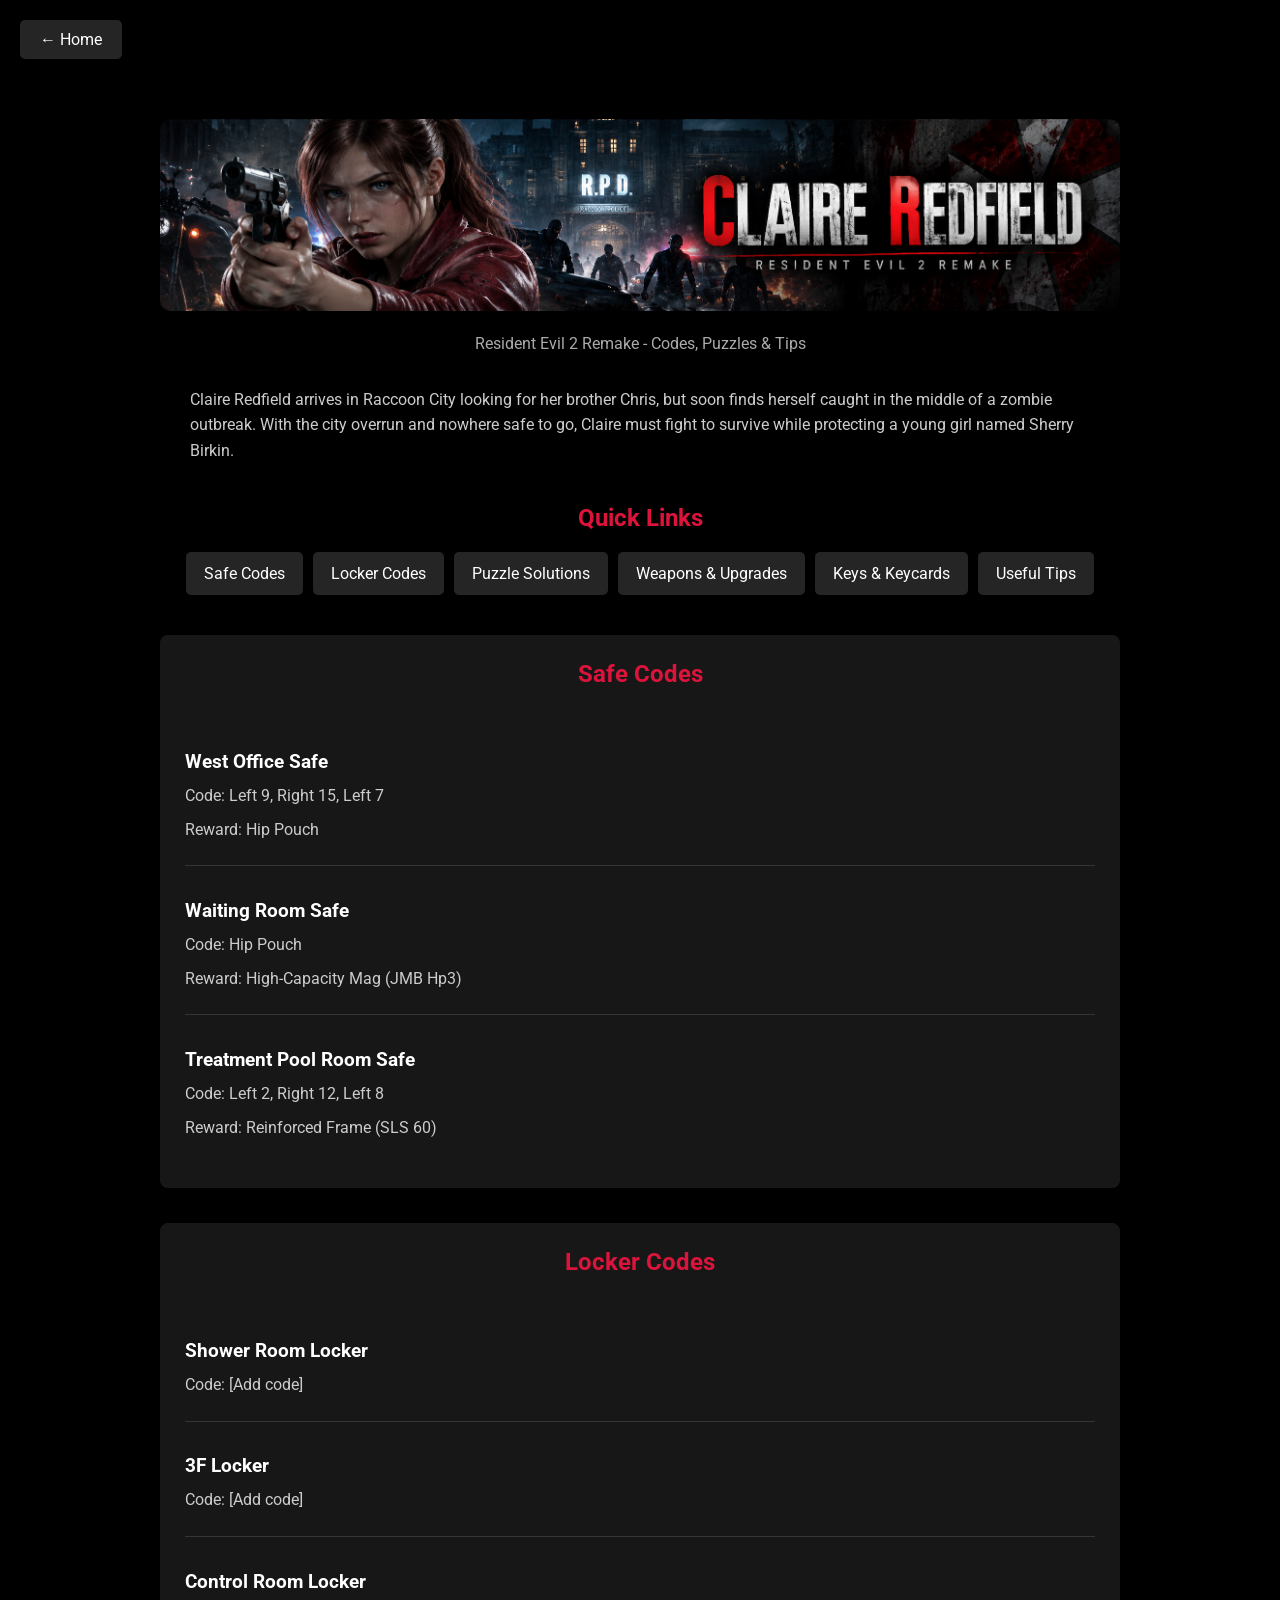
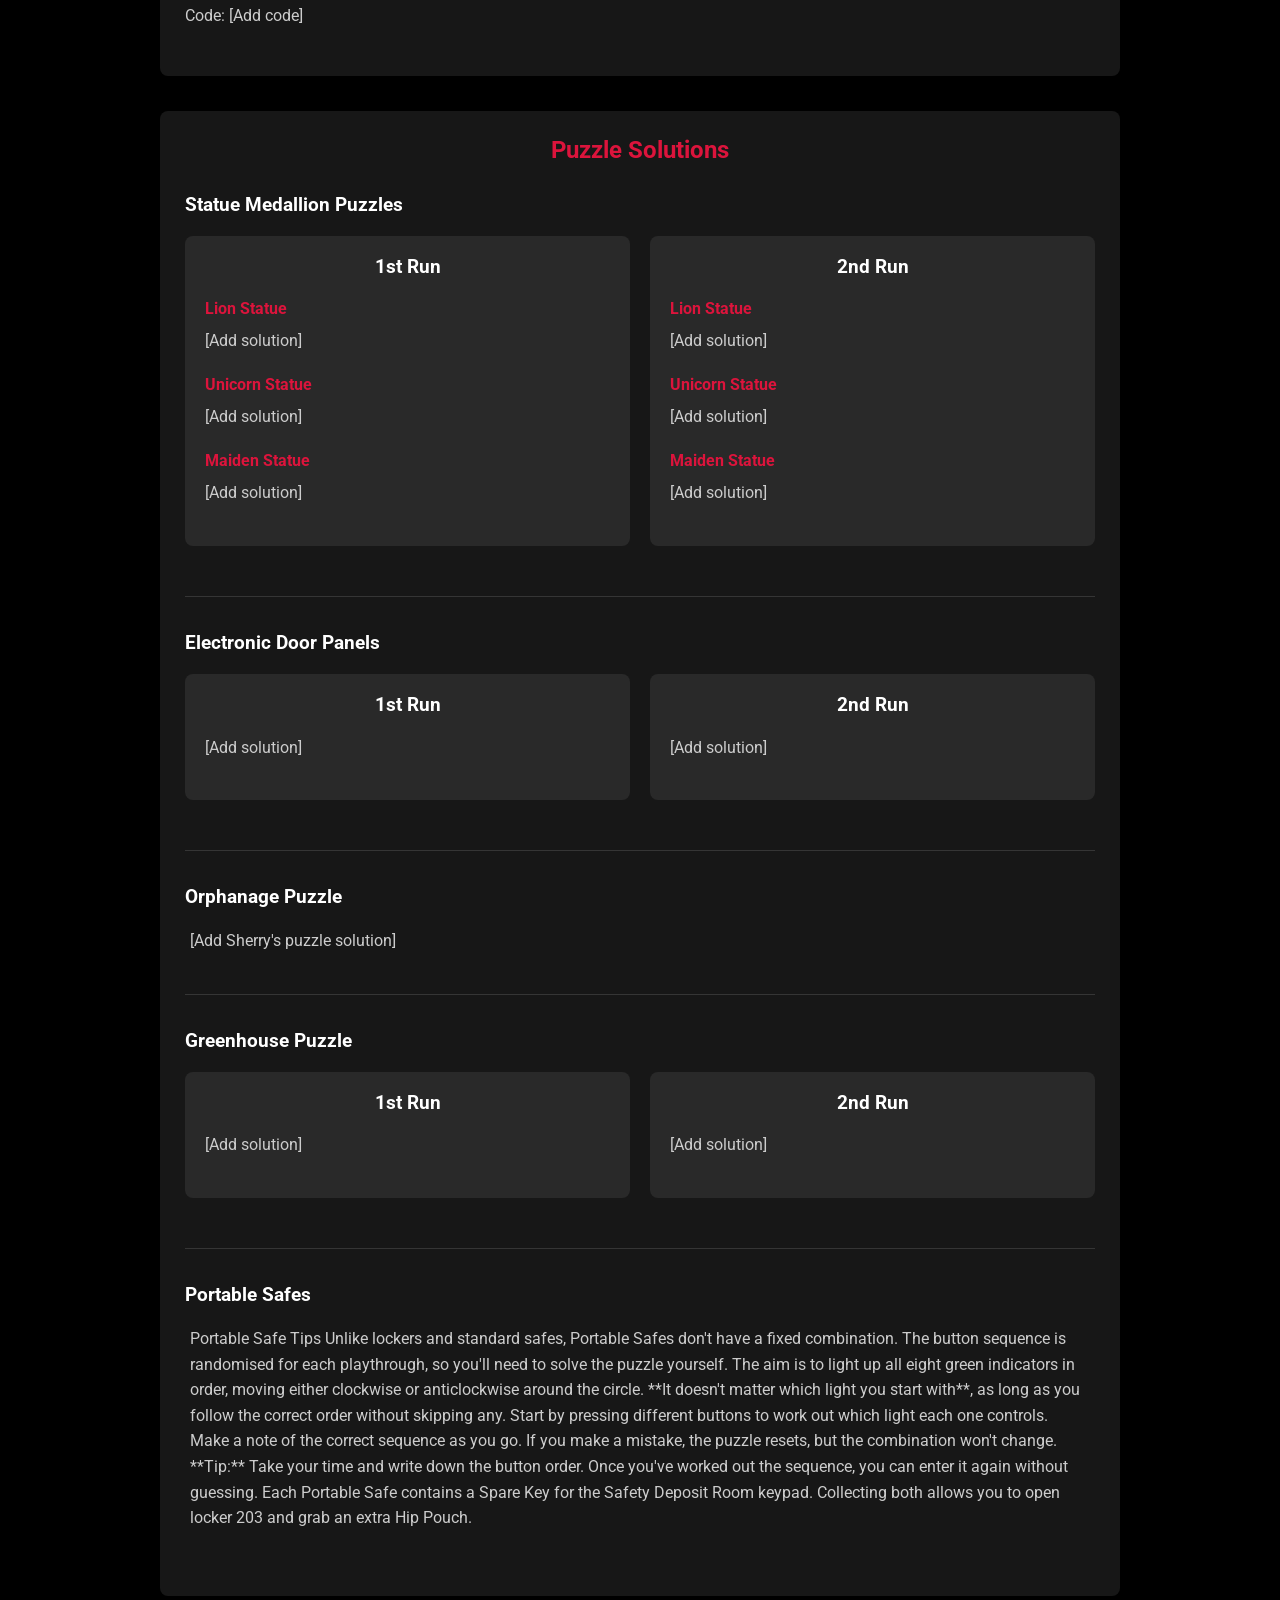
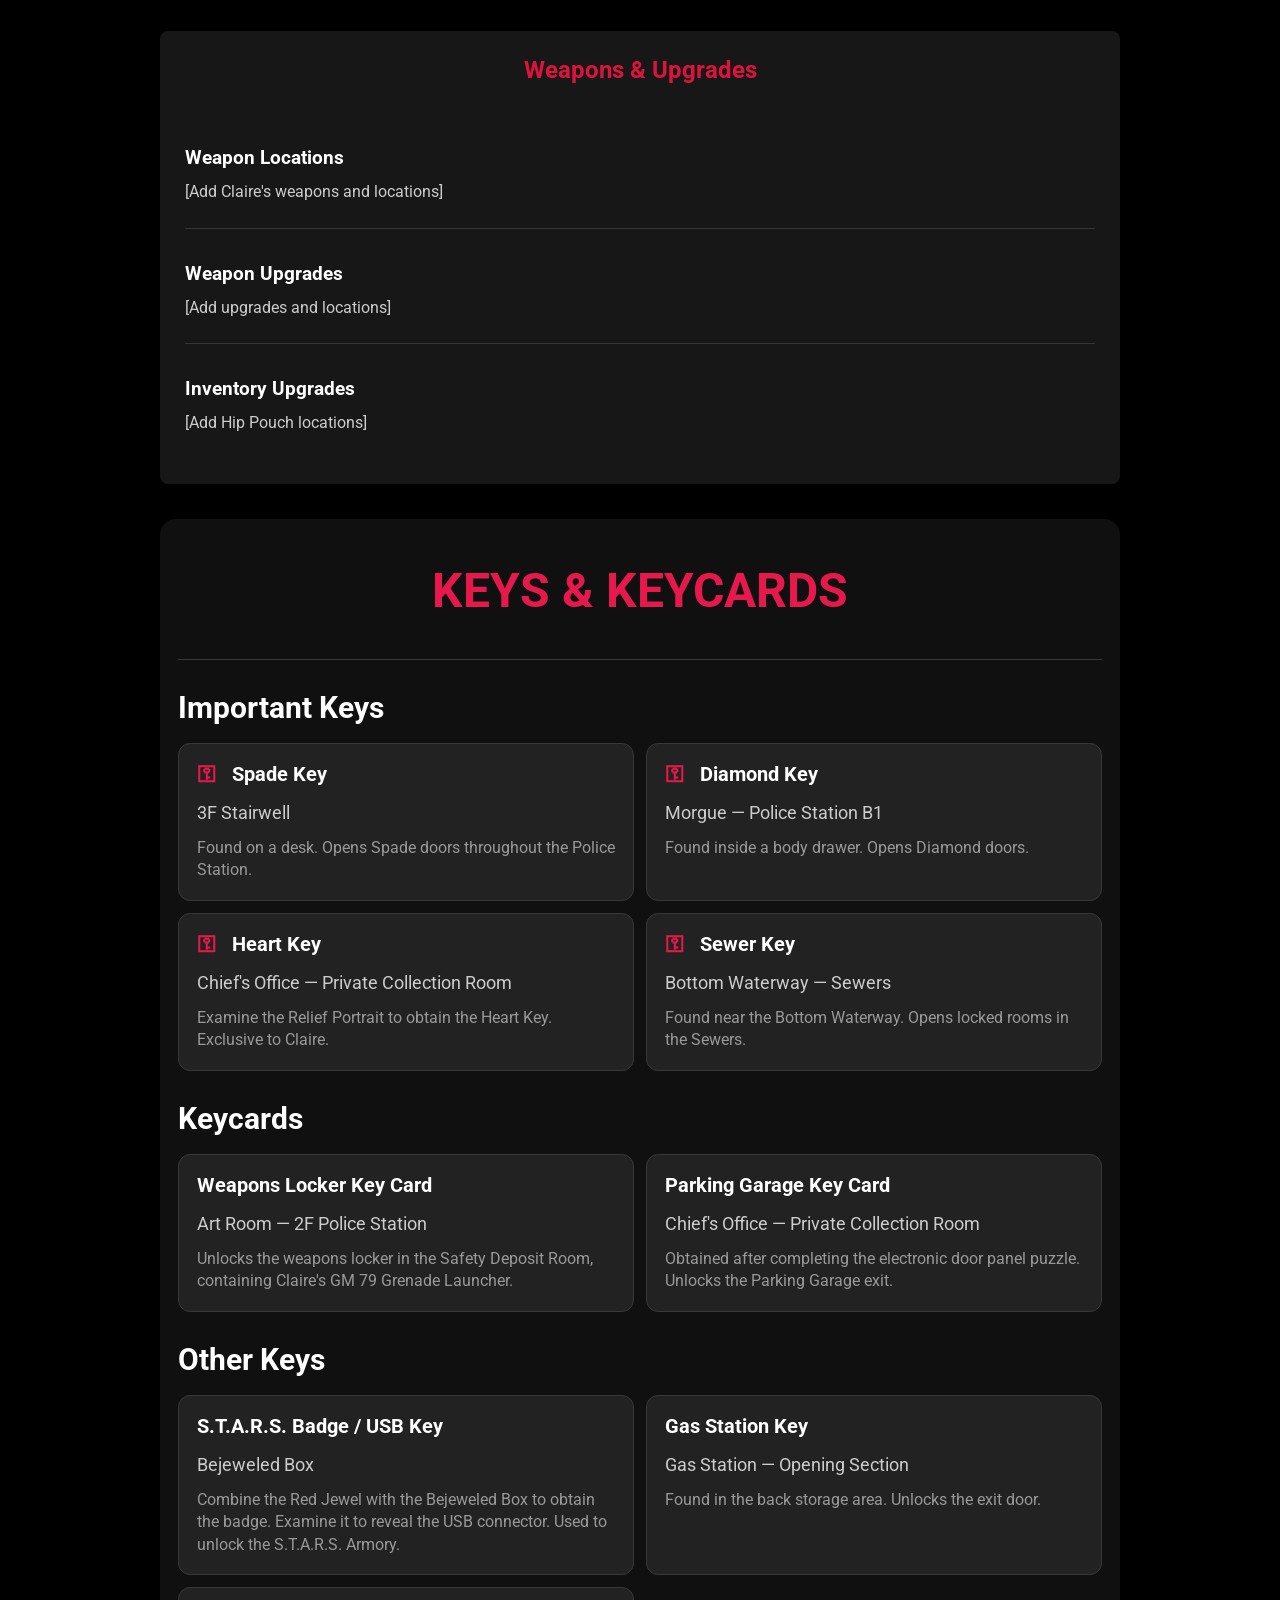
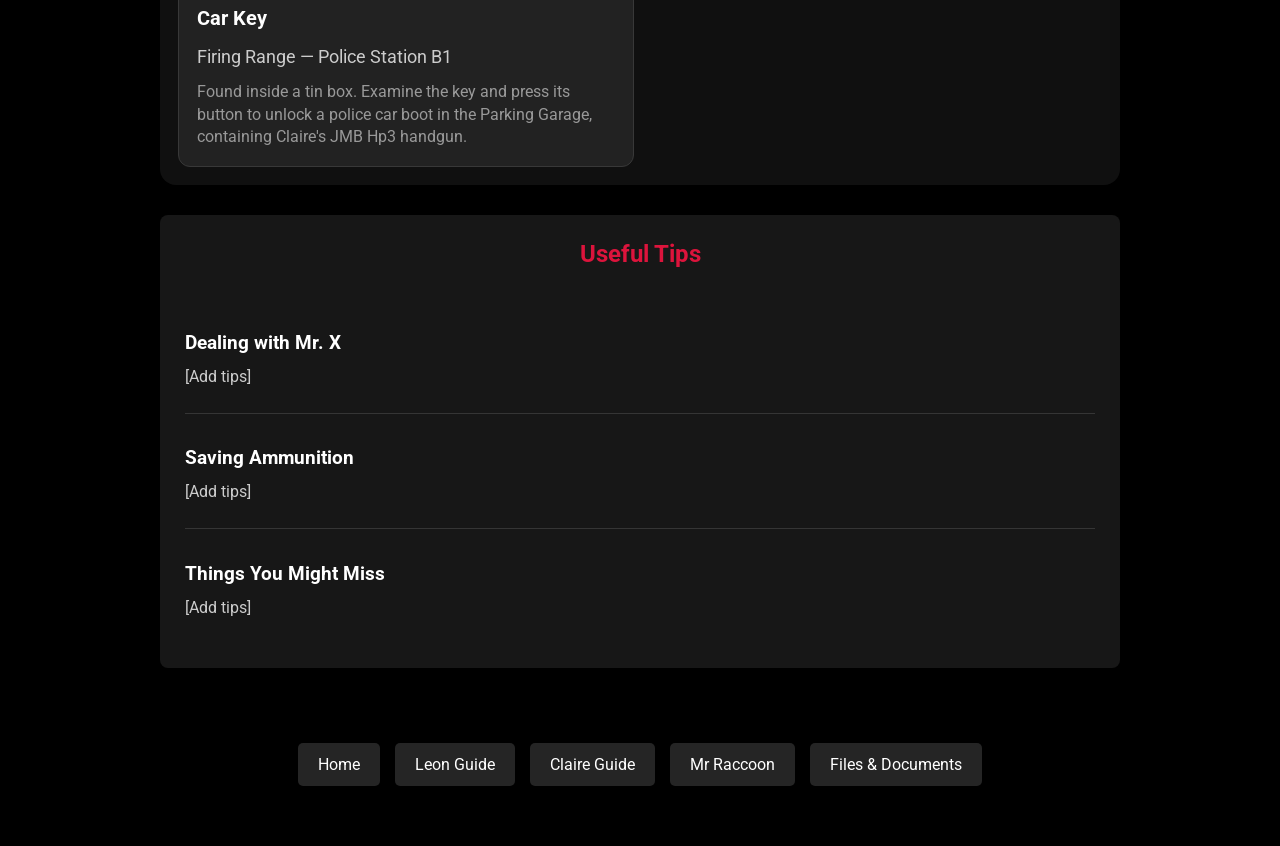
==== claire.html @ 01c9dc85 "Update keycards and add screenshots" ====
<!doctype html>
<html lang="en">
  <head>
    <meta charset="UTF-8" />
    <meta name="viewport" content="width=device-width, initial-scale=1.0" />
    <title>Claire Redfield Guide | Resident Evil 2 Remake</title>
    <link rel="stylesheet" href="style.css" />
  </head>

  <body class="leon-page claire-page">
    <a href="index.html" class="home-button">← Home</a>

    <main class="leon-guide">
      <!-- Page Heading -->
      <header class="leon-header">
        <img
          src="images/claire-banner.png"
          alt="Claire Redfield — Resident Evil 2 Remake"
          class="character-banner"
        />

        <p class="guide-subtitle">
          Resident Evil 2 Remake - Codes, Puzzles & Tips
        </p>
      </header>

      <!-- Introduction -->
      <section class="leon-intro">
        <p>
          Claire Redfield arrives in Raccoon City looking for her brother Chris,
          but soon finds herself caught in the middle of a zombie outbreak. With
          the city overrun and nowhere safe to go, Claire must fight to survive
          while protecting a young girl named Sherry Birkin.
        </p>
      </section>

      <!-- Quick Links -->
      <nav class="leon-nav" aria-label="Guide sections">
        <h2>Quick Links</h2>

        <div class="leon-nav-links">
          <a href="#safes">Safe Codes</a>
          <a href="#lockers">Locker Codes</a>
          <a href="#puzzles">Puzzle Solutions</a>
          <a href="#weapons">Weapons & Upgrades</a>
          <a href="#items">Keys & Keycards</a>
          <a href="#tips">Useful Tips</a>
        </div>
      </nav>

      <!-- Safe Codes -->
      <section id="safes" class="guide-section">
        <h2>Safe Codes</h2>

        <div class="guide-entry">
          <h3>West Office Safe</h3>
          <p>Code: Left 9, Right 15, Left 7</p>
          <p>Reward: Hip Pouch</p>
        </div>

        <div class="guide-entry">
          <h3>Waiting Room Safe</h3>
          <p>Code: Hip Pouch</p>
          <p>Reward: High-Capacity Mag (JMB Hp3)</p>
        </div>

        <div class="guide-entry">
          <h3>Treatment Pool Room Safe</h3>
          <p>Code: Left 2, Right 12, Left 8</p>
          <p>Reward: Reinforced Frame (SLS 60)</p>
        </div>
      </section>

      <!-- Locker Codes -->
      <section id="lockers" class="guide-section">
        <h2>Locker Codes</h2>

        <div class="guide-entry">
          <h3>Shower Room Locker</h3>
          <p>Code: [Add code]</p>
        </div>

        <div class="guide-entry">
          <h3>3F Locker</h3>
          <p>Code: [Add code]</p>
        </div>

        <div class="guide-entry">
          <h3>Control Room Locker</h3>
          <p>Code: [Add code]</p>
        </div>
      </section>

      <!-- Puzzle Solutions -->
      <section id="puzzles" class="guide-section">
        <h2>Puzzle Solutions</h2>

        <!-- Statue Medallions -->
        <div class="puzzle-entry">
          <h3>Statue Medallion Puzzles</h3>

          <div class="run-container">
            <div class="run-box">
              <h3>1st Run</h3>

              <h4>Lion Statue</h4>
              <p>[Add solution]</p>

              <h4>Unicorn Statue</h4>
              <p>[Add solution]</p>

              <h4>Maiden Statue</h4>
              <p>[Add solution]</p>
            </div>

            <div class="run-box">
              <h3>2nd Run</h3>

              <h4>Lion Statue</h4>
              <p>[Add solution]</p>

              <h4>Unicorn Statue</h4>
              <p>[Add solution]</p>

              <h4>Maiden Statue</h4>
              <p>[Add solution]</p>
            </div>
          </div>
        </div>

        <!-- Electronic Door Panels -->
        <div class="puzzle-entry">
          <h3>Electronic Door Panels</h3>

          <div class="run-container">
            <div class="run-box">
              <h3>1st Run</h3>
              <p>[Add solution]</p>
            </div>

            <div class="run-box">
              <h3>2nd Run</h3>
              <p>[Add solution]</p>
            </div>
          </div>
        </div>

        <!-- Orphanage Puzzle -->
        <div class="puzzle-entry">
          <h3>Orphanage Puzzle</h3>
          <p>[Add Sherry's puzzle solution]</p>
        </div>

        <!-- Greenhouse Puzzle -->
        <div class="puzzle-entry">
          <h3>Greenhouse Puzzle</h3>

          <div class="run-container">
            <div class="run-box">
              <h3>1st Run</h3>
              <p>[Add solution]</p>
            </div>

            <div class="run-box">
              <h3>2nd Run</h3>
              <p>[Add solution]</p>
            </div>
          </div>
        </div>

        <!-- Portable Safes -->
        <div class="puzzle-entry">
          <h3>Portable Safes</h3>
          <p>
            Portable Safe Tips Unlike lockers and standard safes, Portable Safes
            don't have a fixed combination. The button sequence is randomised
            for each playthrough, so you'll need to solve the puzzle yourself.
            The aim is to light up all eight green indicators in order, moving
            either clockwise or anticlockwise around the circle. **It doesn't
            matter which light you start with**, as long as you follow the
            correct order without skipping any. Start by pressing different
            buttons to work out which light each one controls. Make a note of
            the correct sequence as you go. If you make a mistake, the puzzle
            resets, but the combination won't change. **Tip:** Take your time
            and write down the button order. Once you've worked out the
            sequence, you can enter it again without guessing. Each Portable
            Safe contains a Spare Key for the Safety Deposit Room keypad.
            Collecting both allows you to open locker 203 and grab an extra Hip
            Pouch.
          </p>
        </div>
      </section>

      <!-- Weapons and Upgrades -->
      <section id="weapons" class="guide-section">
        <h2>Weapons & Upgrades</h2>

        <div class="guide-entry">
          <h3>Weapon Locations</h3>
          <p>[Add Claire's weapons and locations]</p>
        </div>

        <div class="guide-entry">
          <h3>Weapon Upgrades</h3>
          <p>[Add upgrades and locations]</p>
        </div>

        <div class="guide-entry">
          <h3>Inventory Upgrades</h3>
          <p>[Add Hip Pouch locations]</p>
        </div>
      </section>

      <!-- Keys and Keycards -->
      <section id="items" class="keys-guide">
        <!-- Keys Heading -->
        <header class="keys-header">
          <h2>Keys & Keycards</h2>
        </header>

        <!-- Important Keys -->
        <section class="keys-section">
          <h2>Important Keys</h2>

          <div class="keys-container">
            <div class="key-card">
              <h3><span class="key-icon">⚿</span> Spade Key</h3>
              <p>3F Stairwell</p>
              <p class="key-description">
                Found on a desk. Opens Spade doors throughout the Police
                Station.
              </p>
            </div>

            <div class="key-card">
              <h3><span class="key-icon">⚿</span> Diamond Key</h3>
              <p>Morgue — Police Station B1</p>
              <p class="key-description">
                Found inside a body drawer. Opens Diamond doors.
              </p>
            </div>

            <div class="key-card">
              <h3><span class="key-icon">⚿</span> Heart Key</h3>
              <p>Chief's Office — Private Collection Room</p>
              <p class="key-description">
                Examine the Relief Portrait to obtain the Heart Key. Exclusive
                to Claire.
              </p>
            </div>

            <div class="key-card">
              <h3><span class="key-icon">⚿</span> Sewer Key</h3>
              <p>Bottom Waterway — Sewers</p>
              <p class="key-description">
                Found near the Bottom Waterway. Opens locked rooms in the
                Sewers.
              </p>
            </div>
          </div>
        </section>

        <!-- Keycards -->
        <section class="keycards-section">
          <h2>Keycards</h2>

          <div class="keys-container">
            <div class="key-card">
              <h3>Weapons Locker Key Card</h3>
              <p>Art Room — 2F Police Station</p>
              <p class="key-description">
                Unlocks the weapons locker in the Safety Deposit Room,
                containing Claire's GM 79 Grenade Launcher.
              </p>
            </div>

            <div class="key-card">
              <h3>Parking Garage Key Card</h3>
              <p>Chief's Office — Private Collection Room</p>
              <p class="key-description">
                Obtained after completing the electronic door panel puzzle.
                Unlocks the Parking Garage exit.
              </p>
            </div>
          </div>
        </section>

        <!-- Other Keys -->
        <section class="other-keys-section">
          <h2>Other Keys</h2>

          <div class="keys-container">
            <div class="key-card">
              <h3>S.T.A.R.S. Badge / USB Key</h3>
              <p>Bejeweled Box</p>
              <p class="key-description">
                Combine the Red Jewel with the Bejeweled Box to obtain the
                badge. Examine it to reveal the USB connector. Used to unlock
                the S.T.A.R.S. Armory.
              </p>
            </div>

            <div class="key-card">
              <h3>Gas Station Key</h3>
              <p>Gas Station — Opening Section</p>
              <p class="key-description">
                Found in the back storage area. Unlocks the exit door.
              </p>
            </div>

            <div class="key-card">
              <h3>Car Key</h3>
              <p>Firing Range — Police Station B1</p>
              <p class="key-description">
                Found inside a tin box. Examine the key and press its button to
                unlock a police car boot in the Parking Garage, containing
                Claire's JMB Hp3 handgun.
              </p>
            </div>
          </div>
        </section>
      </section>
      <!-- End of Keys & Keycards -->

      <!-- Useful Tips -->
      <section id="tips" class="guide-section">
        <h2>Useful Tips</h2>

        <div class="guide-entry">
          <h3>Dealing with Mr. X</h3>
          <p>[Add tips]</p>
        </div>

        <div class="guide-entry">
          <h3>Saving Ammunition</h3>
          <p>[Add tips]</p>
        </div>

        <div class="guide-entry">
          <h3>Things You Might Miss</h3>
          <p>[Add tips]</p>
        </div>
      </section>

      <!-- Footer -->

      <footer class="page-footer">
        <a href="index.html">Home</a>
        <a href="leon.html">Leon Guide</a>
        <a href="claire.html">Claire Guide</a>
        <a href="mr-raccoon.html">Mr Raccoon</a>
        <a href="files.html">Files & Documents</a>
      </footer>
    </main>
  </body>
</html>
---- style.css ----
/* ==========================================
   RESIDENT EVIL 2 REMAKE - STYLESHEET
========================================== */

/* ==========================================
   1. GOOGLE FONTS
========================================== */

@import url("https://fonts.googleapis.com/css2?family=Bebas+Neue&family=Roboto:wght@400;700&display=swap");

/* ==========================================
   2. GENERAL PAGE STYLING
========================================== */

* {
  box-sizing: border-box;
}

body {
  margin: 0;
  background-color: #000;
  color: #fff;
  font-family: "Roboto", sans-serif;
}

/* Main heading */

h1 {
  color: red;
  text-align: center;
  font-family: "Bebas Neue", sans-serif;
  font-size: 48px;
}

/* Other headings */

h2 {
  margin-top: 40px;
  margin-bottom: 20px;
}

h3 {
  color: red;
  text-align: center;
}

/* Paragraphs */

p {
  max-width: 900px;
  margin: 20px auto;
  line-height: 1.6;
  color: #ccc;
}

/* Heading links */

h2 a,
h2 a:visited {
  color: red;
  text-decoration: none;
}

h2 a:hover {
  color: darkred;
}

/* ==========================================
   3. HOMEPAGE - CHARACTER SELECTION
========================================== */

/* Two-column homepage layout */

.characters {
  display: grid;
  grid-template-columns: repeat(2, minmax(0, 450px));
  justify-content: center;
  gap: 30px;
  padding-bottom: 60px;
}

/* Individual character */

.character {
  text-align: center;
  min-width: 0;
}

/* Character headings */

.characters h2 {
  color: #dc143c;
  text-align: center;
}

/* Character images */

.characters img {
  display: block;
  width: 450px;
  height: 300px;
  max-width: 100%;
  object-fit: contain;
  transition: transform 0.3s;
}

/* Image hover effect */

.characters a img:hover {
  transform: scale(1.05);
}

/* Mr Raccoon image */

.characters .raccoon-image {
  padding: 20px;
}

/* Character selection heading */

.character-select {
  color: white;
  font-family: "Bebas Neue", sans-serif;
  font-size: 40px;
}

/* ==========================================
   4. LEON AND CLAIRE - MAIN LAYOUT
========================================== */

/* Both character guides use leon-page */

.leon-page .leon-guide {
  max-width: 1000px;
  margin: 0 auto;
  padding: 20px;
}

/* Page header */

.leon-page .leon-header {
  text-align: center;
  margin-bottom: 30px;
}

/* Character banner */

.character-banner {
  display: block;
  width: 100%;
  height: auto;
  margin: 20px 0;
  border-radius: 10px;
}

/* Subtitle */

.leon-page .guide-subtitle {
  color: #aaa;
  text-align: center;
}

/* Introduction */

.leon-page .leon-intro {
  margin-bottom: 40px;
}

/* ==========================================
   5. QUICK LINKS
========================================== */

.leon-page .leon-nav {
  text-align: center;
  margin-bottom: 40px;
}

/* Quick links heading */

.leon-page .leon-nav h2 {
  color: #dc143c;
}

/* Link layout */

.leon-page .leon-nav-links {
  display: flex;
  justify-content: center;
  flex-wrap: wrap;
  gap: 10px;
}

/* Individual links */

.leon-page .leon-nav-links a {
  background-color: #252525;
  color: white;
  text-decoration: none;
  padding: 12px 18px;
  border-radius: 5px;
  transition: background-color 0.3s;
}

/* Link hover */

.leon-page .leon-nav-links a:hover {
  background-color: #dc143c;
}

/* ==========================================
   6. GUIDE SECTIONS
========================================== */

/* Main sections */

.leon-page .guide-section {
  background-color: #171717;
  padding: 25px;
  margin: 0 0 35px;
  border-radius: 8px;
}

/* Section headings */

.leon-page .guide-section h2 {
  color: #dc143c;
  text-align: center;
  margin-top: 0;
  margin-bottom: 30px;
}

/* Individual entries */

.leon-page .guide-entry {
  border-bottom: 1px solid #353535;
  padding: 15px 0;
}

/* Remove last border */

.leon-page .guide-entry:last-child {
  border-bottom: none;
}

/* Entry headings */

.leon-page .guide-entry h3 {
  color: white;
  text-align: left;
  margin-bottom: 10px;
}

/* Entry paragraphs */

.leon-page .guide-entry p {
  margin: 8px 0;
}

/* ==========================================
   LOCKER CODES WITH SCREENSHOTS
========================================== */

/* Put locker text and image side by side */

.leon-page .locker-row {
  display: flex;
  flex-direction: row;
  justify-content: space-between;
  align-items: center;
  gap: 20px;
}

/* Allow text to fit alongside image */

.leon-page .locker-row > div {
  flex: 1;
  min-width: 0;
}

/* Locker screenshots */

.leon-page .locker-row img {
  display: block;
  width: 300px;
  max-width: 45%;
  height: auto;
  border-radius: 8px;
  object-fit: contain;
}
/* Leon's Desk - Two screenshots side by side */

.leon-page .desk-container {
  display: flex;
  gap: 20px;
  margin-top: 20px;
}

.leon-page .desk-code {
  flex: 1;
  min-width: 0;
}

.leon-page .desk-code img {
  display: block;
  width: 100%;
  height: 400px;
  object-fit: cover;
  border-radius: 8px;
}
/* ==========================================
   7. PUZZLE SOLUTIONS
========================================== */

/* Puzzle entries */

.leon-page .puzzle-entry {
  margin-bottom: 35px;
  padding-bottom: 20px;
  border-bottom: 1px solid #353535;
}

/* Last puzzle entry */

.leon-page .puzzle-entry:last-child {
  border-bottom: none;
  margin-bottom: 0;
}

/* Puzzle headings */

.leon-page .puzzle-entry > h3 {
  color: white;
  text-align: left;
}

/* ==========================================
   8. FIRST RUN AND SECOND RUN
========================================== */

/* Side-by-side layout */

.leon-page .run-container {
  display: flex;
  justify-content: center;
  gap: 20px;
  margin: 20px auto 30px;
}

/* Individual run boxes */

.leon-page .run-box {
  flex: 1;
  min-width: 0;
  background-color: #292929;
  padding: 20px;
  border-radius: 8px;
}

/* Run headings */

.leon-page .run-box h3 {
  color: white;
  text-align: center;
  margin-top: 0;
}

/* Puzzle names */

.leon-page .run-box h4 {
  color: #dc143c;
  margin-bottom: 10px;
}

/* Puzzle solutions */

.leon-page .run-box p {
  color: #ccc;
  margin: 10px 0 20px;
}
/* Statue puzzle screenshots */

.leon-page .statue-image {
  display: block;
  width: 100%;
  height: 220px;
  object-fit: cover;
  border-radius: 8px;
  margin: 10px 0 25px;
}

/* ==========================================
   9. KEYS AND KEYCARDS - MAIN SECTION
========================================== */

/* Main keys container */

.keys-guide {
  background-color: #101010;
  color: white;
  width: 100%;
  max-width: 100%;
  padding: 18px;
  margin: 30px auto;
  border-radius: 16px;
}

/* Keys header */

.keys-header {
  text-align: center;
  padding: 25px 0 40px;
  border-bottom: 1px solid #383838;
}

/* Main heading */

.keys-header h2 {
  color: #e7194c;
  font-size: 48px;
  margin: 0;
  text-transform: uppercase;
}

/* Subtitle */

.keys-header p {
  color: #aaa;
  font-size: 16px;
  margin-top: 8px;
}

/* ==========================================
   10. KEY SECTIONS AND HEADINGS
========================================== */

/* Section headings */

.keys-section h2,
.keycards-section h2,
.other-keys-section h2 {
  color: white;
  font-size: 30px;
  margin: 30px 0 18px;
  text-align: left;
}

/* Space between sections */

.keycards-section,
.other-keys-section {
  margin-top: 30px;
}

/* ==========================================
   11. KEY CARDS
========================================== */

/* Two cards per row */

.keys-container {
  display: grid;
  grid-template-columns: repeat(2, minmax(0, 1fr));
  gap: 12px;
}

/* Individual cards */

.key-card {
  background-color: #222;
  border: 1px solid #383838;
  border-radius: 12px;
  padding: 18px;
}

/* Key names */

.key-card h3 {
  color: white;
  font-size: 20px;
  margin: 0 0 14px;
  text-align: left;
}

/* Key locations */

.key-card p {
  color: #ccc;
  font-size: 18px;
  margin: 0 0 12px;
  line-height: 1.4;
  text-align: left;
}

/* Key descriptions */

.key-card .key-description {
  color: #999;
  font-size: 16px;
  margin-bottom: 0;
}

/* Red key icons */

.key-icon {
  color: #e7194c;
  margin-right: 10px;
}
.key-images {
  display: flex;
  gap: 15px;
}

.key-images img {
  width: 50%;
  height: 200px;
  object-fit: cover;
  border-radius: 8px;
}

/* Future key images */

.key-image {
  display: block;
  width: 100%;
  max-width: 150px;
  height: 120px;
  object-fit: contain;
  margin: 15px auto;
}
.key-image {
  width: 100%;
  max-width: none;
  height: auto;
}
/* ==========================================
   12. GUIDE FOOTER
========================================== */

.leon-page .leon-footer {
  display: flex;
  justify-content: center;
  gap: 30px;
  padding: 40px 0;
}

/* Footer links */

.leon-page .leon-footer a {
  color: #dc143c;
  text-decoration: none;
}

/* Footer hover */

.leon-page .leon-footer a:hover {
  color: white;
}

/* ==========================================
   13. TABLET AND SMALLER SCREENS
========================================== */

@media (max-width: 900px) {
  /* Homepage columns */

  .characters {
    grid-template-columns: repeat(2, minmax(0, 1fr));
    padding: 0 20px 50px;
  }

  /* Character images */

  .characters img {
    width: 100%;
    height: 235px;
  }
}

/* ==========================================
   14. MOBILE LAYOUT
========================================== */

@media (max-width: 600px) {
  /* Main guide */

  .leon-page .leon-guide {
    padding: 10px;
  }

  /* Guide sections */

  .leon-page .guide-section {
    padding: 15px;
  }

  /* Stack locker screenshots under codes */

  .leon-page .locker-row {
    flex-direction: column;
    align-items: flex-start;
  }

  /* Locker screenshots on mobile */

  .leon-page .locker-row img {
    width: 100%;
    max-width: 100%;
    height: auto;
  }

  /* Stack puzzle boxes */

  .leon-page .run-container {
    flex-direction: column;
  }

  /* Smaller puzzle boxes */

  .leon-page .run-box {
    padding: 15px;
  }

  /* Stack key cards */

  .keys-container {
    grid-template-columns: 1fr;
  }

  /* Smaller keys heading */

  .keys-header h2 {
    font-size: 32px;
  }

  /* Smaller key cards */

  .key-card {
    padding: 15px;
  }

  /* Footer links */

  .leon-page .leon-footer {
    flex-wrap: wrap;
    gap: 15px;
  }

  /* One homepage column on mobile */

  .characters {
    grid-template-columns: 1fr;
    justify-items: center;
    gap: 20px;
    padding: 0 15px 40px;
  }

  /* Homepage character cards */

  .character {
    width: 100%;
    max-width: 350px;
  }

  /* Homepage images */

  .characters img {
    width: 100%;
    height: 235px;
  }
}

/* ==========================================
   15. PAGE FOOTER
========================================== */

.page-footer {
  display: flex;
  justify-content: center;
  flex-wrap: wrap;
  gap: 15px;
  padding: 40px 20px;
}

.page-footer a {
  background-color: #252525;
  color: white;
  text-decoration: none;
  padding: 12px 20px;
  border-radius: 5px;
  transition: background-color 0.3s;
}

.page-footer a:hover {
  background-color: #dc143c;
}

/* ==========================================
   16. HOME BUTTON
========================================== */

.home-button,
.home-button:visited {
  display: inline-block;
  margin: 20px;
  padding: 10px 20px;
  background-color: #252525;
  color: white;
  text-decoration: none;
  border-radius: 5px;
}

.home-button:hover {
  background-color: #dc143c;
}

/* ==========================================
   17. HOMEPAGE BANNER
========================================== */

.home-banner {
  display: block;
  width: 100%;
  max-width: 1200px;
  height: auto;
  margin: 25px auto;
  border-radius: 8px;
}
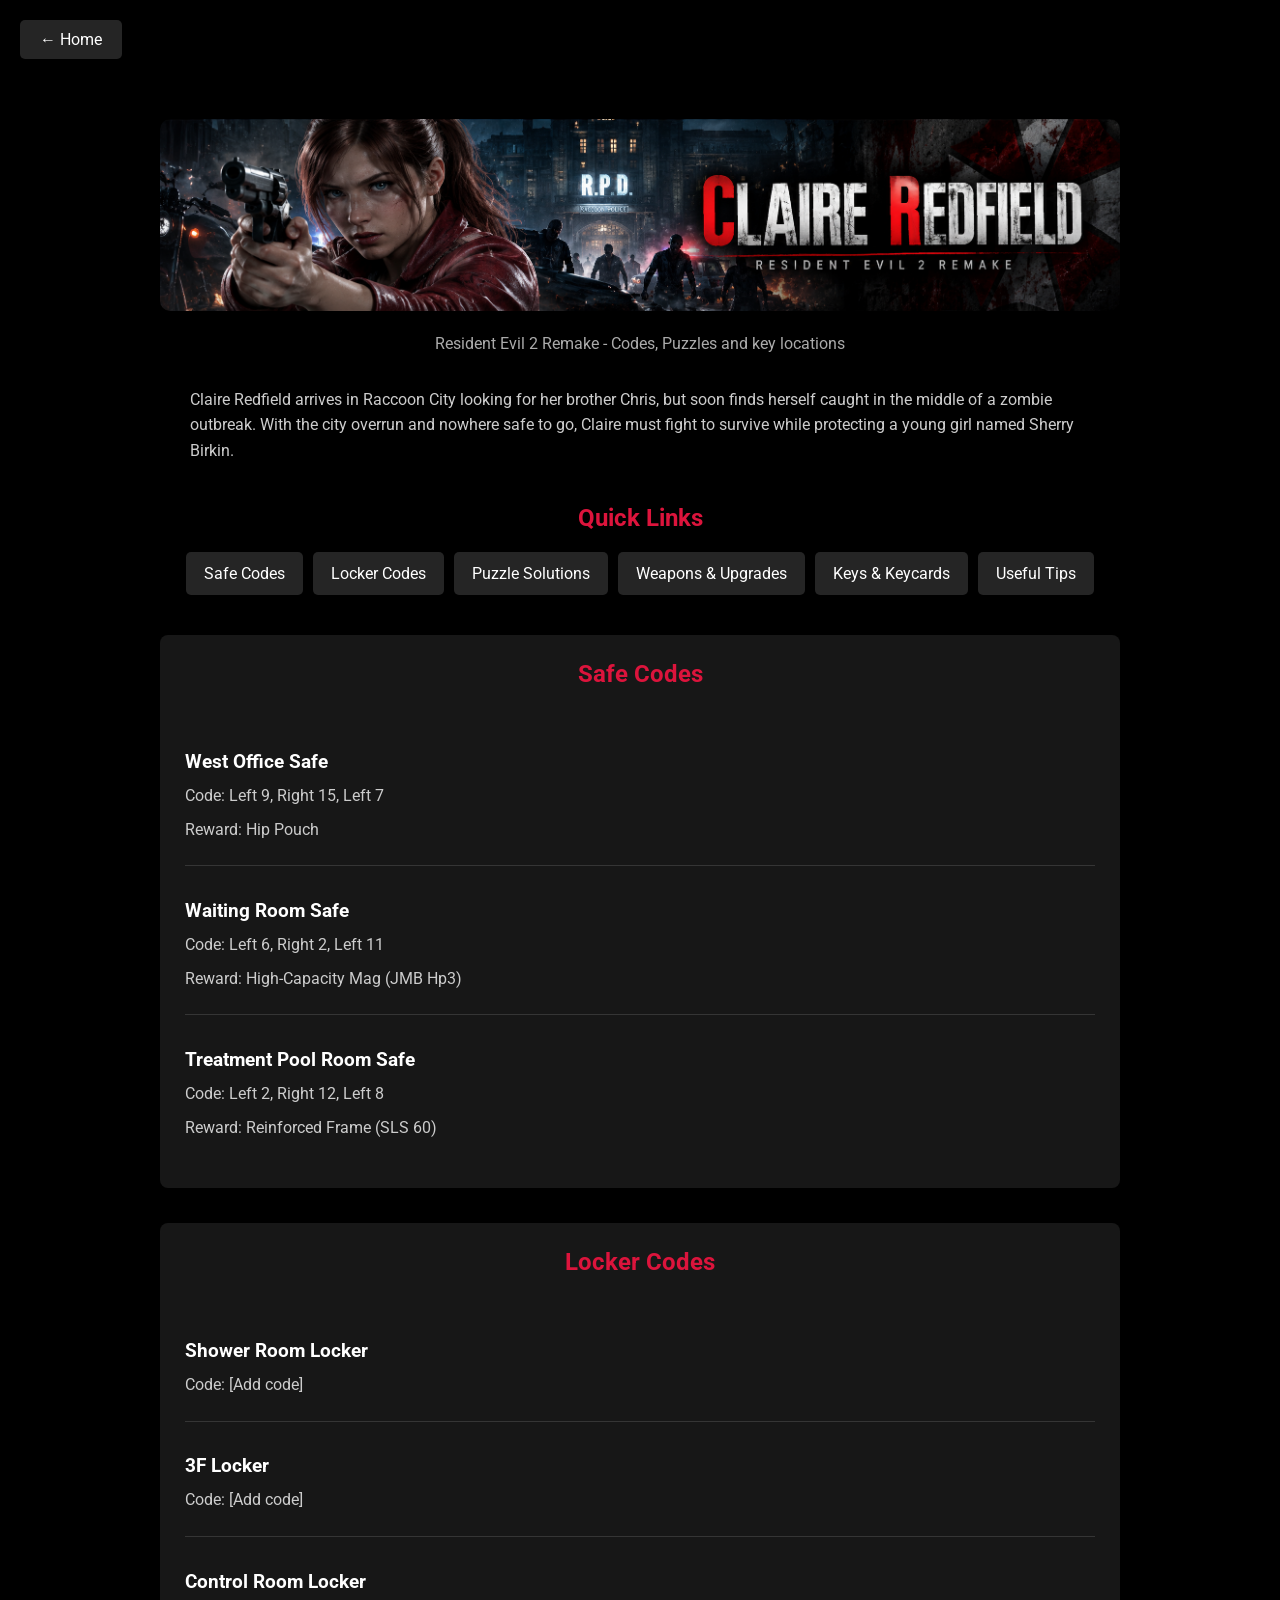
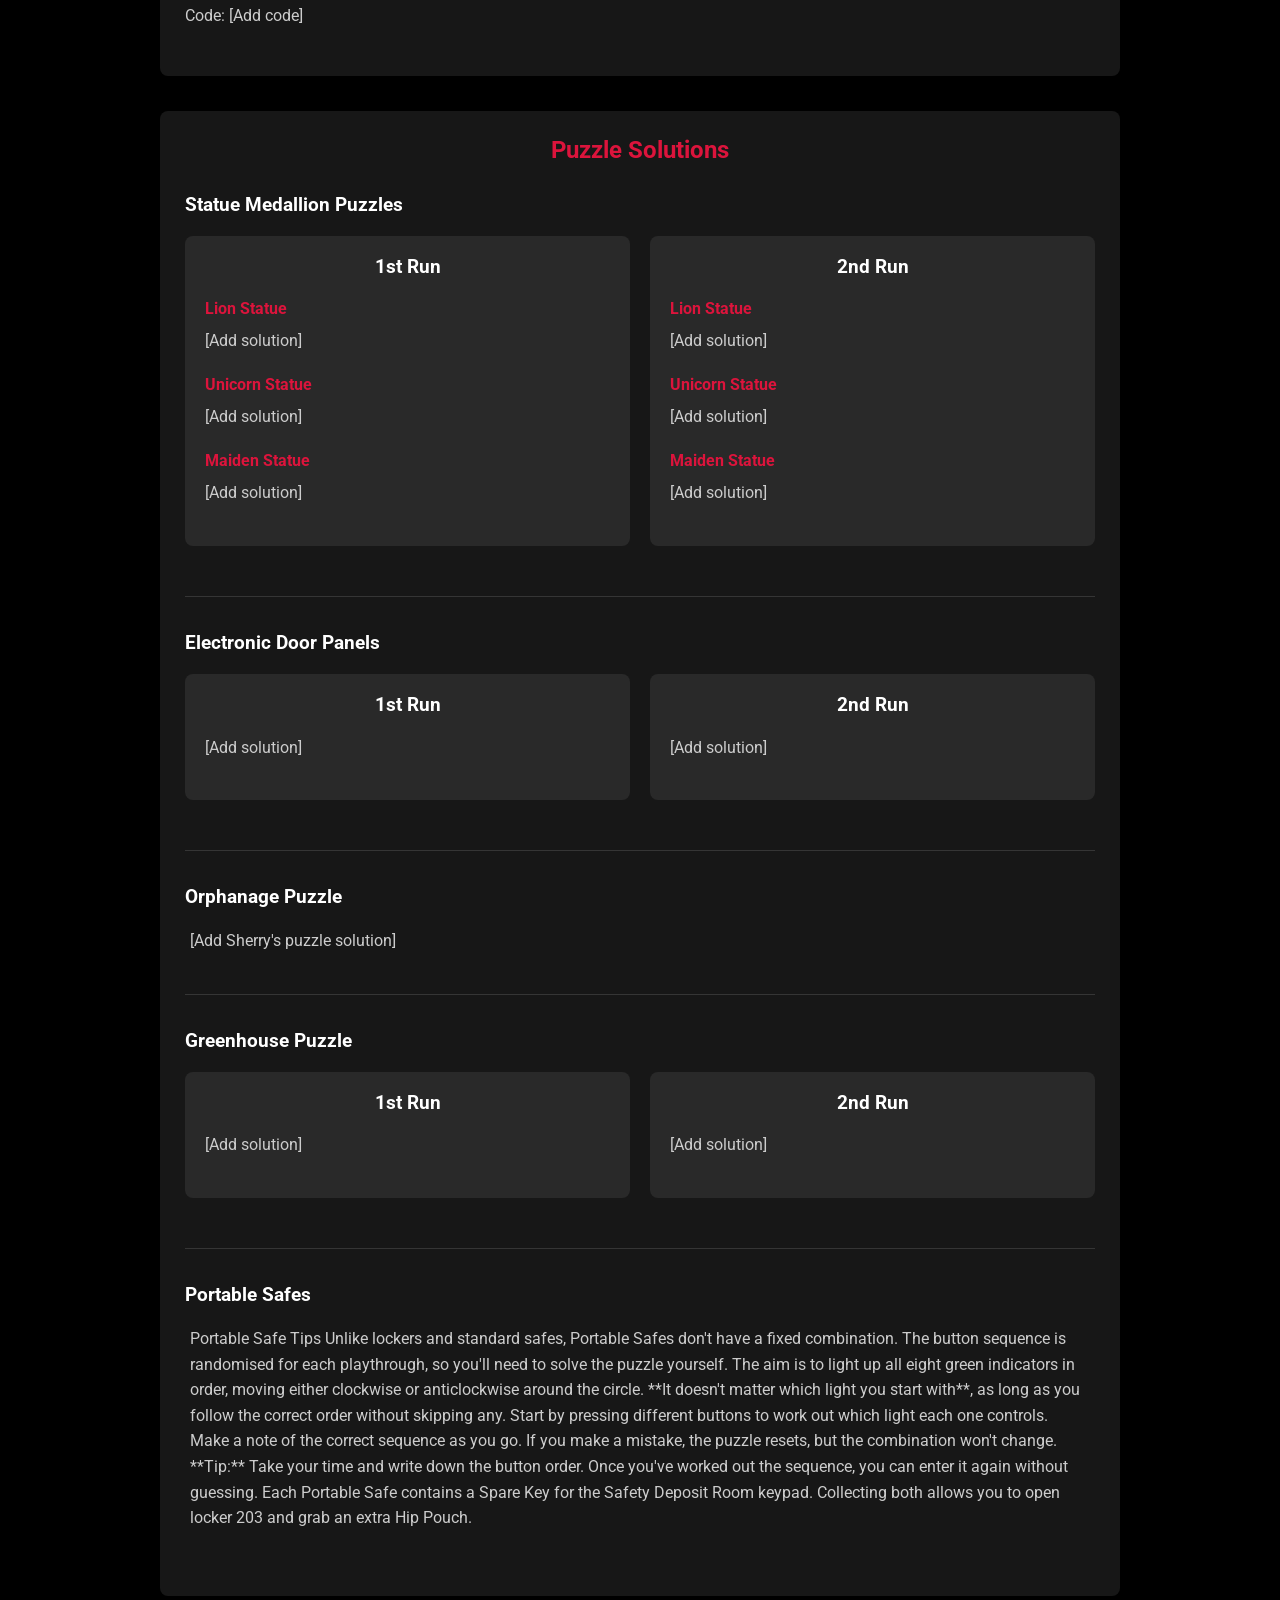
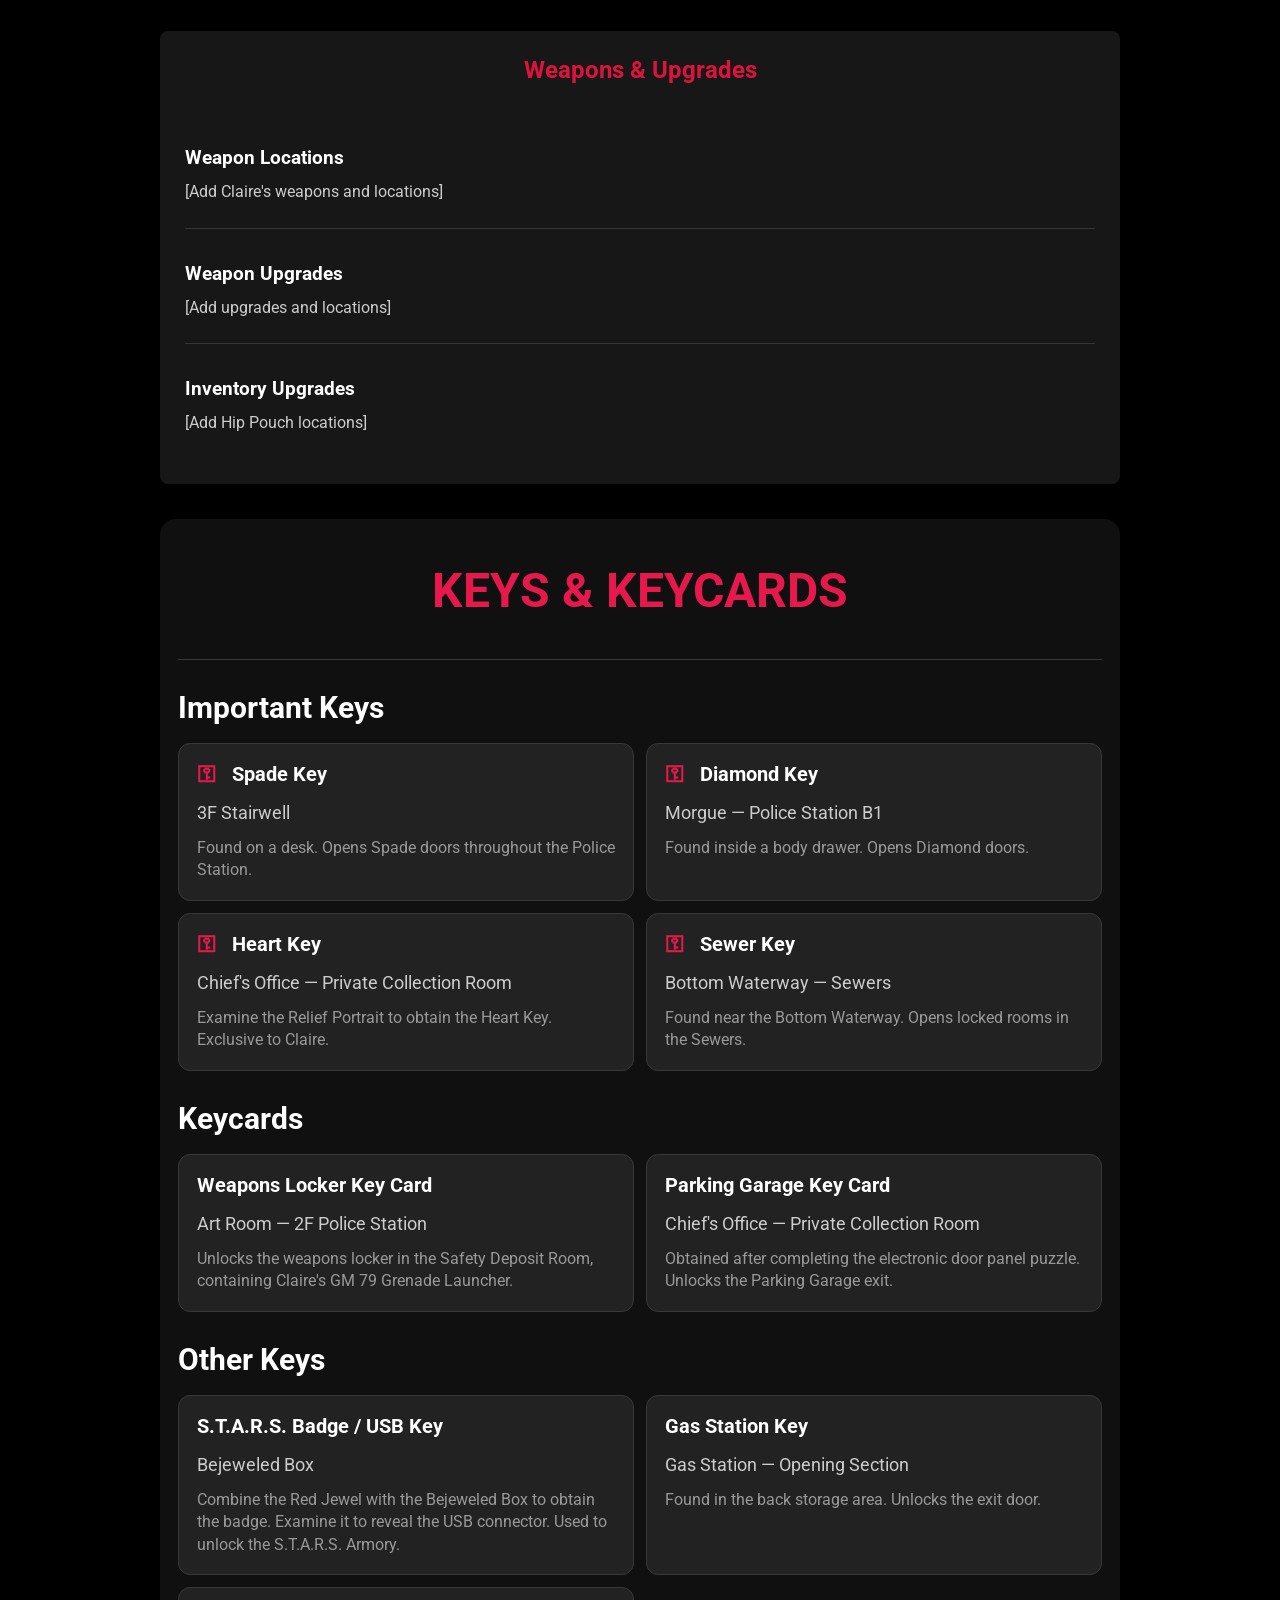
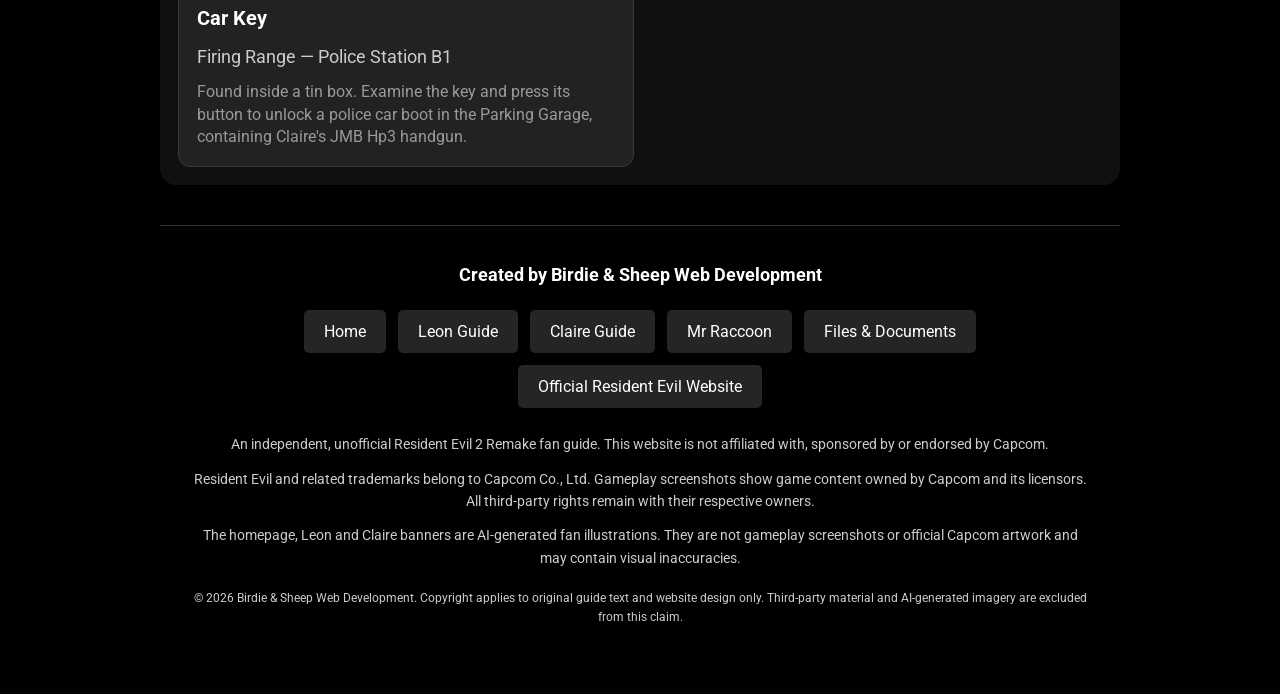
==== commit 8e9b65bd: "Update website pages and footer" ====
--- a/claire.html
+++ b/claire.html
@@ -20,7 +20,7 @@
         />
 
         <p class="guide-subtitle">
-          Resident Evil 2 Remake - Codes, Puzzles & Tips
+          Resident Evil 2 Remake - Codes, Puzzles and key locations
         </p>
       </header>
 
@@ -60,7 +60,7 @@
 
         <div class="guide-entry">
           <h3>Waiting Room Safe</h3>
-          <p>Code: Hip Pouch</p>
+          <p>Code: Left 6, Right 2, Left 11</p>
           <p>Reward: High-Capacity Mag (JMB Hp3)</p>
         </div>
 
@@ -322,34 +322,46 @@
       </section>
       <!-- End of Keys & Keycards -->
 
-      <!-- Useful Tips -->
-      <section id="tips" class="guide-section">
-        <h2>Useful Tips</h2>
-
-        <div class="guide-entry">
-          <h3>Dealing with Mr. X</h3>
-          <p>[Add tips]</p>
-        </div>
-
-        <div class="guide-entry">
-          <h3>Saving Ammunition</h3>
-          <p>[Add tips]</p>
-        </div>
-
-        <div class="guide-entry">
-          <h3>Things You Might Miss</h3>
-          <p>[Add tips]</p>
-        </div>
-      </section>
-
       <!-- Footer -->
 
       <footer class="page-footer">
-        <a href="index.html">Home</a>
-        <a href="leon.html">Leon Guide</a>
-        <a href="claire.html">Claire Guide</a>
-        <a href="mr-raccoon.html">Mr Raccoon</a>
-        <a href="files.html">Files & Documents</a>
+        <p class="footer-brand">
+          Created by Birdie &amp; Sheep Web Development
+        </p>
+
+        <nav class="footer-nav" aria-label="Footer navigation">
+          <a href="index.html">Home</a>
+          <a href="leon.html">Leon Guide</a>
+          <a href="claire.html">Claire Guide</a>
+          <a href="mr-raccoon.html">Mr Raccoon</a>
+          <a href="files.html">Files &amp; Documents</a>
+          <a href="https://www.residentevil.com/"
+            >Official Resident Evil Website</a
+          >
+        </nav>
+
+        <p>
+          An independent, unofficial Resident Evil 2 Remake fan guide. This
+          website is not affiliated with, sponsored by or endorsed by Capcom.
+        </p>
+
+        <p>
+          Resident Evil and related trademarks belong to Capcom Co., Ltd.
+          Gameplay screenshots show game content owned by Capcom and its
+          licensors. All third-party rights remain with their respective owners.
+        </p>
+
+        <p>
+          The homepage, Leon and Claire banners are AI-generated fan
+          illustrations. They are not gameplay screenshots or official Capcom
+          artwork and may contain visual inaccuracies.
+        </p>
+
+        <p class="footer-copyright">
+          &copy; 2026 Birdie &amp; Sheep Web Development. Copyright applies to
+          original guide text and website design only. Third-party material and
+          AI-generated imagery are excluded from this claim.
+        </p>
       </footer>
     </main>
   </body>
--- a/style.css
+++ b/style.css
@@ -23,16 +23,12 @@
   font-family: "Roboto", sans-serif;
 }
 
-/* Main heading */
-
 h1 {
   color: red;
   text-align: center;
   font-family: "Bebas Neue", sans-serif;
   font-size: 48px;
 }
-
-/* Other headings */
 
 h2 {
   margin-top: 40px;
@@ -43,8 +39,6 @@
   color: red;
   text-align: center;
 }
-
-/* Paragraphs */
 
 p {
   max-width: 900px;
@@ -53,8 +47,6 @@
   color: #ccc;
 }
 
-/* Heading links */
-
 h2 a,
 h2 a:visited {
   color: red;
@@ -68,8 +60,6 @@
 /* ==========================================
    3. HOMEPAGE - CHARACTER SELECTION
 ========================================== */
-
-/* Two-column homepage layout */
 
 .characters {
   display: grid;
@@ -79,21 +69,15 @@
   padding-bottom: 60px;
 }
 
-/* Individual character */
-
 .character {
   text-align: center;
   min-width: 0;
 }
-
-/* Character headings */
 
 .characters h2 {
   color: #dc143c;
   text-align: center;
 }
-
-/* Character images */
 
 .characters img {
   display: block;
@@ -104,20 +88,14 @@
   transition: transform 0.3s;
 }
 
-/* Image hover effect */
-
 .characters a img:hover {
   transform: scale(1.05);
 }
 
-/* Mr Raccoon image */
-
 .characters .raccoon-image {
   padding: 20px;
 }
 
-/* Character selection heading */
-
 .character-select {
   color: white;
   font-family: "Bebas Neue", sans-serif;
@@ -127,8 +105,6 @@
 /* ==========================================
    4. LEON AND CLAIRE - MAIN LAYOUT
 ========================================== */
-
-/* Both character guides use leon-page */
 
 .leon-page .leon-guide {
   max-width: 1000px;
@@ -136,14 +112,10 @@
   padding: 20px;
 }
 
-/* Page header */
-
 .leon-page .leon-header {
   text-align: center;
   margin-bottom: 30px;
 }
-
-/* Character banner */
 
 .character-banner {
   display: block;
@@ -153,15 +125,11 @@
   border-radius: 10px;
 }
 
-/* Subtitle */
-
 .leon-page .guide-subtitle {
   color: #aaa;
   text-align: center;
 }
 
-/* Introduction */
-
 .leon-page .leon-intro {
   margin-bottom: 40px;
 }
@@ -175,13 +143,9 @@
   margin-bottom: 40px;
 }
 
-/* Quick links heading */
-
 .leon-page .leon-nav h2 {
   color: #dc143c;
 }
-
-/* Link layout */
 
 .leon-page .leon-nav-links {
   display: flex;
@@ -190,8 +154,6 @@
   gap: 10px;
 }
 
-/* Individual links */
-
 .leon-page .leon-nav-links a {
   background-color: #252525;
   color: white;
@@ -201,8 +163,6 @@
   transition: background-color 0.3s;
 }
 
-/* Link hover */
-
 .leon-page .leon-nav-links a:hover {
   background-color: #dc143c;
 }
@@ -210,8 +170,6 @@
 /* ==========================================
    6. GUIDE SECTIONS
 ========================================== */
-
-/* Main sections */
 
 .leon-page .guide-section {
   background-color: #171717;
@@ -220,47 +178,33 @@
   border-radius: 8px;
 }
 
-/* Section headings */
-
 .leon-page .guide-section h2 {
   color: #dc143c;
   text-align: center;
   margin-top: 0;
   margin-bottom: 30px;
 }
-
-/* Individual entries */
 
 .leon-page .guide-entry {
   border-bottom: 1px solid #353535;
   padding: 15px 0;
 }
 
-/* Remove last border */
-
 .leon-page .guide-entry:last-child {
   border-bottom: none;
 }
 
-/* Entry headings */
-
 .leon-page .guide-entry h3 {
   color: white;
   text-align: left;
   margin-bottom: 10px;
 }
 
-/* Entry paragraphs */
-
 .leon-page .guide-entry p {
   margin: 8px 0;
 }
 
-/* ==========================================
-   LOCKER CODES WITH SCREENSHOTS
-========================================== */
-
-/* Put locker text and image side by side */
+/* Locker codes with screenshots */
 
 .leon-page .locker-row {
   display: flex;
@@ -270,14 +214,10 @@
   gap: 20px;
 }
 
-/* Allow text to fit alongside image */
-
 .leon-page .locker-row > div {
   flex: 1;
   min-width: 0;
 }
-
-/* Locker screenshots */
 
 .leon-page .locker-row img {
   display: block;
@@ -287,7 +227,8 @@
   border-radius: 8px;
   object-fit: contain;
 }
-/* Leon's Desk - Two screenshots side by side */
+
+/* Leon's desk screenshots */
 
 .leon-page .desk-container {
   display: flex;
@@ -307,11 +248,10 @@
   object-fit: cover;
   border-radius: 8px;
 }
+
 /* ==========================================
    7. PUZZLE SOLUTIONS
 ========================================== */
-
-/* Puzzle entries */
 
 .leon-page .puzzle-entry {
   margin-bottom: 35px;
@@ -319,15 +259,11 @@
   border-bottom: 1px solid #353535;
 }
 
-/* Last puzzle entry */
-
 .leon-page .puzzle-entry:last-child {
   border-bottom: none;
   margin-bottom: 0;
 }
 
-/* Puzzle headings */
-
 .leon-page .puzzle-entry > h3 {
   color: white;
   text-align: left;
@@ -336,8 +272,6 @@
 /* ==========================================
    8. FIRST RUN AND SECOND RUN
 ========================================== */
-
-/* Side-by-side layout */
 
 .leon-page .run-container {
   display: flex;
@@ -345,8 +279,6 @@
   gap: 20px;
   margin: 20px auto 30px;
 }
-
-/* Individual run boxes */
 
 .leon-page .run-box {
   flex: 1;
@@ -356,28 +288,21 @@
   border-radius: 8px;
 }
 
-/* Run headings */
-
 .leon-page .run-box h3 {
   color: white;
   text-align: center;
   margin-top: 0;
 }
-
-/* Puzzle names */
 
 .leon-page .run-box h4 {
   color: #dc143c;
   margin-bottom: 10px;
 }
 
-/* Puzzle solutions */
-
 .leon-page .run-box p {
   color: #ccc;
   margin: 10px 0 20px;
 }
-/* Statue puzzle screenshots */
 
 .leon-page .statue-image {
   display: block;
@@ -392,8 +317,6 @@
    9. KEYS AND KEYCARDS - MAIN SECTION
 ========================================== */
 
-/* Main keys container */
-
 .keys-guide {
   background-color: #101010;
   color: white;
@@ -404,15 +327,11 @@
   border-radius: 16px;
 }
 
-/* Keys header */
-
 .keys-header {
   text-align: center;
   padding: 25px 0 40px;
   border-bottom: 1px solid #383838;
 }
-
-/* Main heading */
 
 .keys-header h2 {
   color: #e7194c;
@@ -421,8 +340,6 @@
   text-transform: uppercase;
 }
 
-/* Subtitle */
-
 .keys-header p {
   color: #aaa;
   font-size: 16px;
@@ -433,8 +350,6 @@
    10. KEY SECTIONS AND HEADINGS
 ========================================== */
 
-/* Section headings */
-
 .keys-section h2,
 .keycards-section h2,
 .other-keys-section h2 {
@@ -444,8 +359,6 @@
   text-align: left;
 }
 
-/* Space between sections */
-
 .keycards-section,
 .other-keys-section {
   margin-top: 30px;
@@ -454,16 +367,12 @@
 /* ==========================================
    11. KEY CARDS
 ========================================== */
-
-/* Two cards per row */
 
 .keys-container {
   display: grid;
   grid-template-columns: repeat(2, minmax(0, 1fr));
   gap: 12px;
 }
-
-/* Individual cards */
 
 .key-card {
   background-color: #222;
@@ -472,16 +381,12 @@
   padding: 18px;
 }
 
-/* Key names */
-
 .key-card h3 {
   color: white;
   font-size: 20px;
   margin: 0 0 14px;
   text-align: left;
 }
-
-/* Key locations */
 
 .key-card p {
   color: #ccc;
@@ -491,20 +396,17 @@
   text-align: left;
 }
 
-/* Key descriptions */
-
 .key-card .key-description {
   color: #999;
   font-size: 16px;
   margin-bottom: 0;
 }
 
-/* Red key icons */
-
 .key-icon {
   color: #e7194c;
   margin-right: 10px;
 }
+
 .key-images {
   display: flex;
   gap: 15px;
@@ -517,176 +419,173 @@
   border-radius: 8px;
 }
 
-/* Future key images */
-
 .key-image {
   display: block;
   width: 100%;
-  max-width: 150px;
-  height: 120px;
+  max-width: none;
+  height: auto;
   object-fit: contain;
   margin: 15px auto;
 }
-.key-image {
-  width: 100%;
-  max-width: none;
-  height: auto;
-}
-/* ==========================================
-   12. GUIDE FOOTER
-========================================== */
-
-.leon-page .leon-footer {
-  display: flex;
-  justify-content: center;
-  gap: 30px;
-  padding: 40px 0;
-}
-
-/* Footer links */
-
-.leon-page .leon-footer a {
-  color: #dc143c;
-  text-decoration: none;
-}
-
-/* Footer hover */
-
-.leon-page .leon-footer a:hover {
-  color: white;
-}
-
-/* ==========================================
-   13. TABLET AND SMALLER SCREENS
-========================================== */
-
-@media (max-width: 900px) {
-  /* Homepage columns */
-
-  .characters {
-    grid-template-columns: repeat(2, minmax(0, 1fr));
-    padding: 0 20px 50px;
-  }
-
-  /* Character images */
-
-  .characters img {
-    width: 100%;
-    height: 235px;
-  }
-}
-
-/* ==========================================
-   14. MOBILE LAYOUT
-========================================== */
-
-@media (max-width: 600px) {
-  /* Main guide */
-
-  .leon-page .leon-guide {
-    padding: 10px;
-  }
-
-  /* Guide sections */
-
-  .leon-page .guide-section {
-    padding: 15px;
-  }
-
-  /* Stack locker screenshots under codes */
-
-  .leon-page .locker-row {
-    flex-direction: column;
-    align-items: flex-start;
-  }
-
-  /* Locker screenshots on mobile */
-
-  .leon-page .locker-row img {
-    width: 100%;
-    max-width: 100%;
-    height: auto;
-  }
-
-  /* Stack puzzle boxes */
-
-  .leon-page .run-container {
-    flex-direction: column;
-  }
-
-  /* Smaller puzzle boxes */
-
-  .leon-page .run-box {
-    padding: 15px;
-  }
-
-  /* Stack key cards */
-
-  .keys-container {
-    grid-template-columns: 1fr;
-  }
-
-  /* Smaller keys heading */
-
-  .keys-header h2 {
-    font-size: 32px;
-  }
-
-  /* Smaller key cards */
-
-  .key-card {
-    padding: 15px;
-  }
-
-  /* Footer links */
-
-  .leon-page .leon-footer {
-    flex-wrap: wrap;
-    gap: 15px;
-  }
-
-  /* One homepage column on mobile */
-
-  .characters {
-    grid-template-columns: 1fr;
-    justify-items: center;
-    gap: 20px;
-    padding: 0 15px 40px;
-  }
-
-  /* Homepage character cards */
-
-  .character {
-    width: 100%;
-    max-width: 350px;
-  }
-
-  /* Homepage images */
-
-  .characters img {
-    width: 100%;
-    height: 235px;
-  }
-}
-
-/* ==========================================
-   15. PAGE FOOTER
-========================================== */
-
-.page-footer {
+
+/* ==========================================
+   12. FILES AND DOCUMENTS PAGE
+========================================== */
+
+.files-header {
+  max-width: 1100px;
+  margin: 0 auto;
+  padding: 40px 20px 20px;
+  text-align: center;
+}
+
+.files-header h1 {
+  color: red;
+  font-family: "Bebas Neue", sans-serif;
+  font-size: clamp(2.5rem, 6vw, 4rem);
+  margin-bottom: 15px;
+}
+
+.files-header p {
+  color: #ccc;
+  max-width: 750px;
+  margin: 0 auto 30px;
+  line-height: 1.7;
+}
+
+/* Files navigation */
+
+.files-nav {
   display: flex;
   justify-content: center;
   flex-wrap: wrap;
-  gap: 15px;
-  padding: 40px 20px;
+  gap: 12px;
+}
+
+.files-nav a,
+.files-footer a {
+  display: inline-block;
+  padding: 12px 18px;
+  background: #191919;
+  color: white;
+  text-decoration: none;
+  border: 1px solid #555;
+  border-radius: 5px;
+  transition: 0.2s ease;
+}
+
+.files-nav a:hover,
+.files-footer a:hover {
+  background: #8b0000;
+  border-color: red;
+}
+
+/* Files guide */
+
+.files-guide {
+  max-width: 1100px;
+  margin: 30px auto;
+  padding: 0 20px;
+}
+
+.files-page .guide-section {
+  margin-bottom: 55px;
+  scroll-margin-top: 20px;
+}
+
+.files-page .guide-section h2 {
+  color: #e00000;
+  font-family: "Bebas Neue", sans-serif;
+  font-size: 2rem;
+  border-bottom: 2px solid #8b0000;
+  padding-bottom: 10px;
+  margin-bottom: 15px;
+}
+
+.files-page .guide-section > p {
+  color: #bbb;
+  margin-bottom: 25px;
+  line-height: 1.6;
+}
+
+/* File cards */
+
+.file-grid {
+  display: grid;
+  grid-template-columns: repeat(2, minmax(0, 1fr));
+  gap: 18px;
+}
+
+.file-entry {
+  background: #151515;
+  border: 1px solid #383838;
+  border-left: 4px solid #9b0000;
+  border-radius: 6px;
+  padding: 20px;
+}
+
+.file-entry h3 {
+  color: #fff;
+  font-size: 1.15rem;
+  margin: 0 0 15px;
+}
+
+.file-entry p {
+  color: #bbb;
+  line-height: 1.6;
+  margin: 8px 0;
+}
+
+.file-entry strong {
+  color: #eee;
+}
+
+/* Older files-page navigation footer */
+
+.files-footer {
+  display: flex;
+  flex-wrap: wrap;
+  justify-content: center;
+  gap: 12px;
+  padding: 30px 20px 50px;
+  border-top: 1px solid #333;
+}
+
+/* ==========================================
+   13. SHARED PAGE FOOTER
+========================================== */
+
+.page-footer {
+  display: block;
+  width: 100%;
+  margin-top: 40px;
+  padding: 35px 20px;
+  border-top: 1px solid #333;
+  text-align: center;
+}
+
+.page-footer .footer-brand {
+  margin: 0 auto 20px;
+  color: #fff;
+  font-size: 18px;
+  font-weight: 700;
+}
+
+.page-footer .footer-nav {
+  display: flex;
+  justify-content: center;
+  flex-wrap: wrap;
+  gap: 12px;
+  margin-bottom: 25px;
 }
 
 .page-footer a {
-  background-color: #252525;
-  color: white;
-  text-decoration: none;
+  display: inline-block;
   padding: 12px 20px;
   border-radius: 5px;
+  background-color: #252525;
+  color: #fff;
+  text-decoration: none;
   transition: background-color 0.3s;
 }
 
@@ -694,8 +593,27 @@
   background-color: #dc143c;
 }
 
-/* ==========================================
-   16. HOME BUTTON
+.page-footer a:focus-visible {
+  outline: 2px solid #fff;
+  outline-offset: 4px;
+}
+
+.page-footer p {
+  width: 100%;
+  max-width: 900px;
+  margin: 12px auto;
+  color: #ccc;
+  font-size: 14px;
+  line-height: 1.6;
+}
+
+.page-footer .footer-copyright {
+  margin-top: 20px;
+  font-size: 12px;
+}
+
+/* ==========================================
+   14. HOME BUTTON
 ========================================== */
 
 .home-button,
@@ -714,7 +632,7 @@
 }
 
 /* ==========================================
-   17. HOMEPAGE BANNER
+   15. HOMEPAGE BANNER
 ========================================== */
 
 .home-banner {
@@ -725,3 +643,124 @@
   margin: 25px auto;
   border-radius: 8px;
 }
+
+/* ==========================================
+   16. TABLET AND SMALLER SCREENS
+========================================== */
+
+@media (max-width: 900px) {
+  .characters {
+    grid-template-columns: repeat(2, minmax(0, 1fr));
+    padding: 0 20px 50px;
+  }
+
+  .characters img {
+    width: 100%;
+    height: 235px;
+  }
+}
+
+/* ==========================================
+   17. FILES PAGE - MOBILE LAYOUT
+========================================== */
+
+@media (max-width: 650px) {
+  .files-header {
+    padding-top: 25px;
+  }
+
+  .file-grid {
+    grid-template-columns: 1fr;
+  }
+
+  .file-entry {
+    padding: 16px;
+  }
+
+  .files-nav a {
+    font-size: 0.9rem;
+    padding: 10px 12px;
+  }
+
+  .files-footer a {
+    flex: 1 1 40%;
+    text-align: center;
+  }
+}
+
+/* ==========================================
+   18. MOBILE LAYOUT
+========================================== */
+
+@media (max-width: 600px) {
+  .leon-page .leon-guide {
+    padding: 10px;
+  }
+
+  .leon-page .guide-section {
+    padding: 15px;
+  }
+
+  /* Stack locker text and screenshots */
+
+  .leon-page .locker-row {
+    flex-direction: column;
+    align-items: flex-start;
+  }
+
+  .leon-page .locker-row img {
+    width: 100%;
+    max-width: 100%;
+    height: auto;
+  }
+
+  /* Stack first-run and second-run boxes */
+
+  .leon-page .run-container {
+    flex-direction: column;
+  }
+
+  .leon-page .run-box {
+    padding: 15px;
+  }
+
+  /* Stack key cards */
+
+  .keys-container {
+    grid-template-columns: 1fr;
+  }
+
+  .keys-header h2 {
+    font-size: 32px;
+  }
+
+  .key-card {
+    padding: 15px;
+  }
+
+  /* Older guide footer */
+
+  .leon-page .leon-footer {
+    flex-wrap: wrap;
+    gap: 15px;
+  }
+
+  /* One homepage column */
+
+  .characters {
+    grid-template-columns: 1fr;
+    justify-items: center;
+    gap: 20px;
+    padding: 0 15px 40px;
+  }
+
+  .character {
+    width: 100%;
+    max-width: 350px;
+  }
+
+  .characters img {
+    width: 100%;
+    height: 235px;
+  }
+}
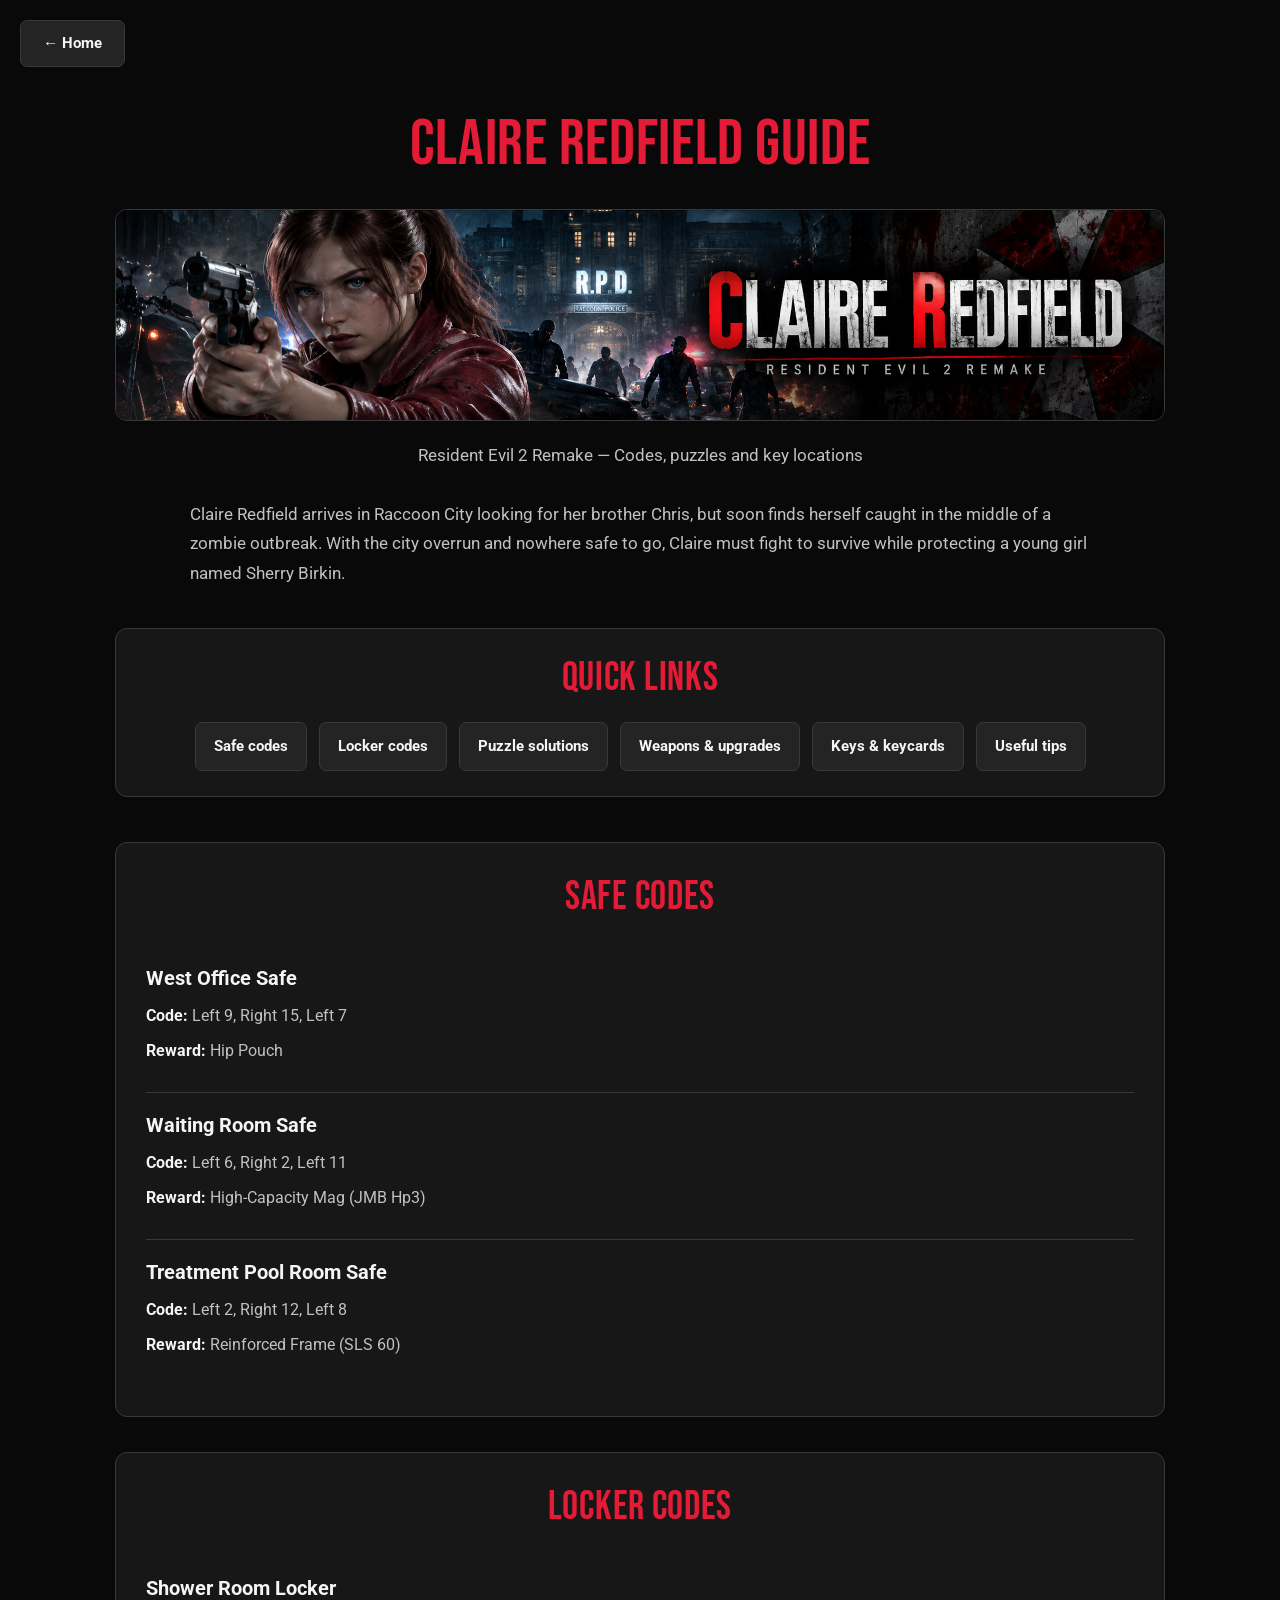
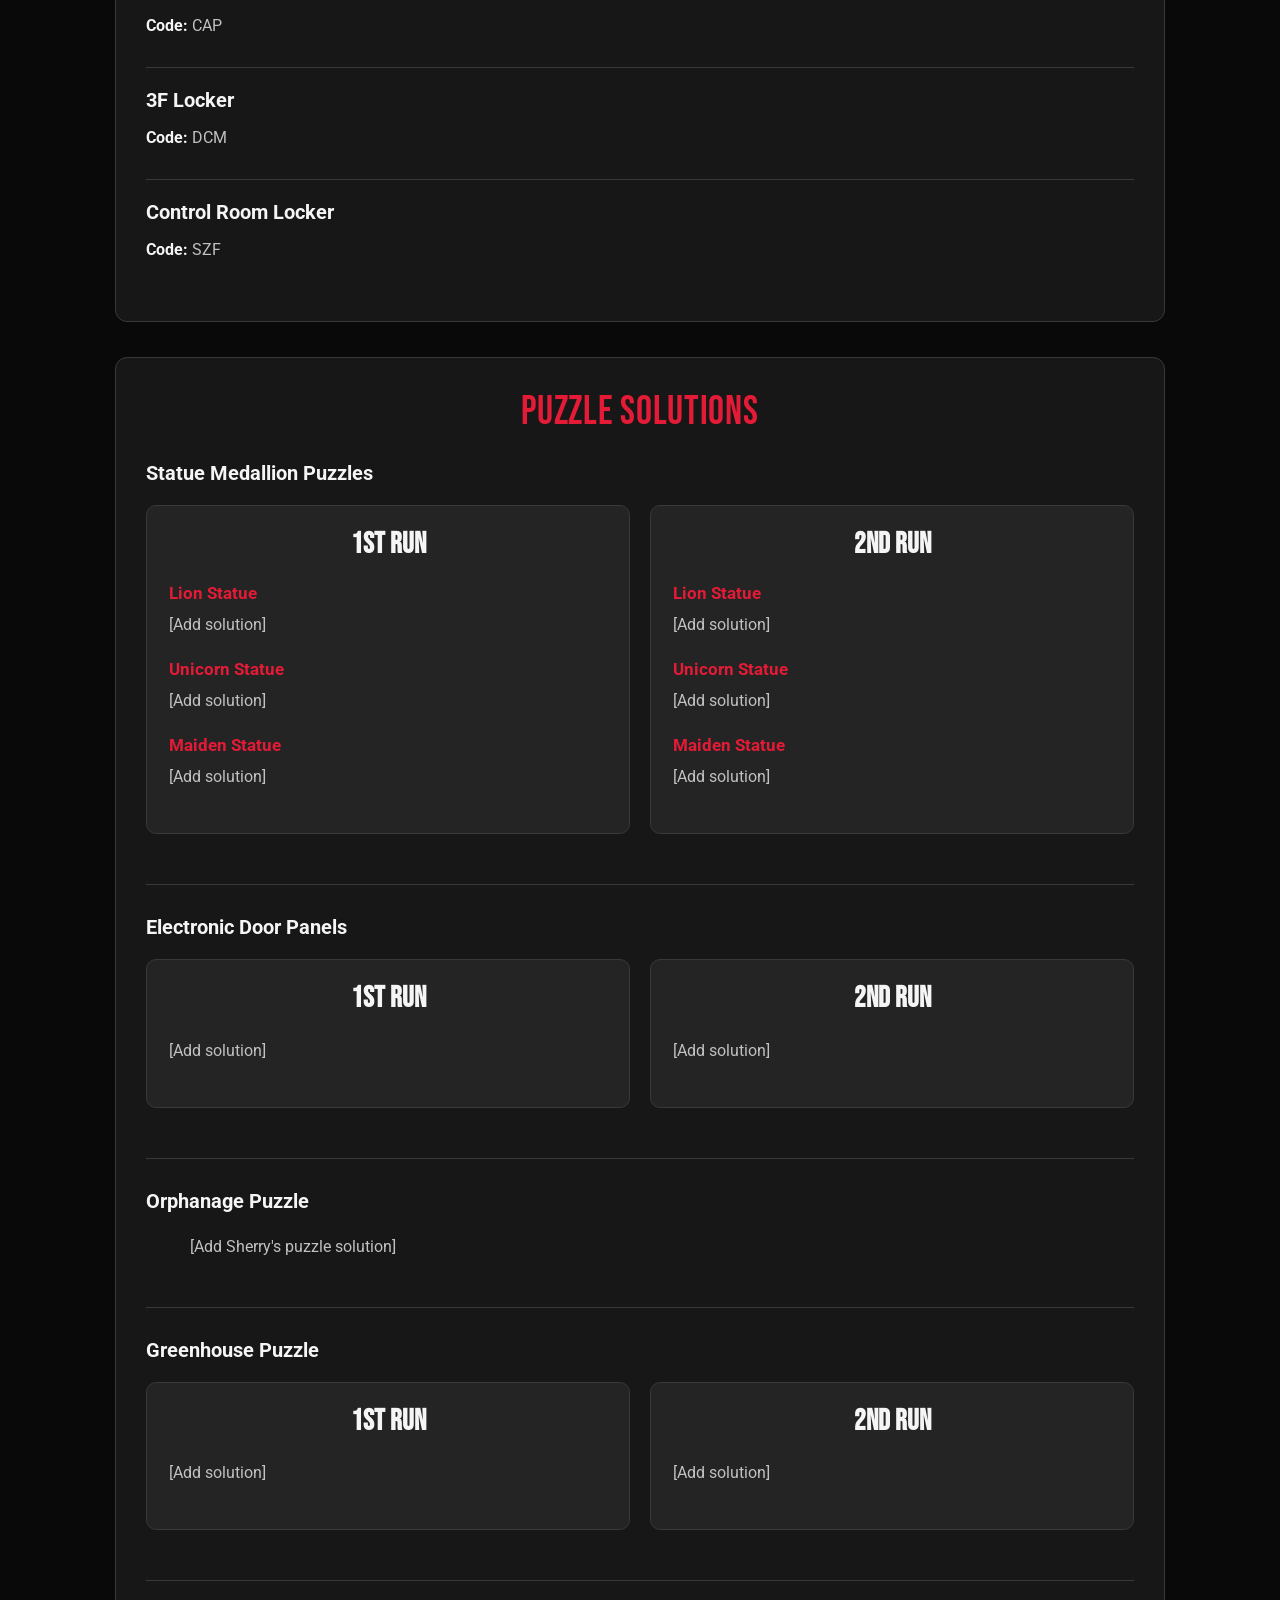
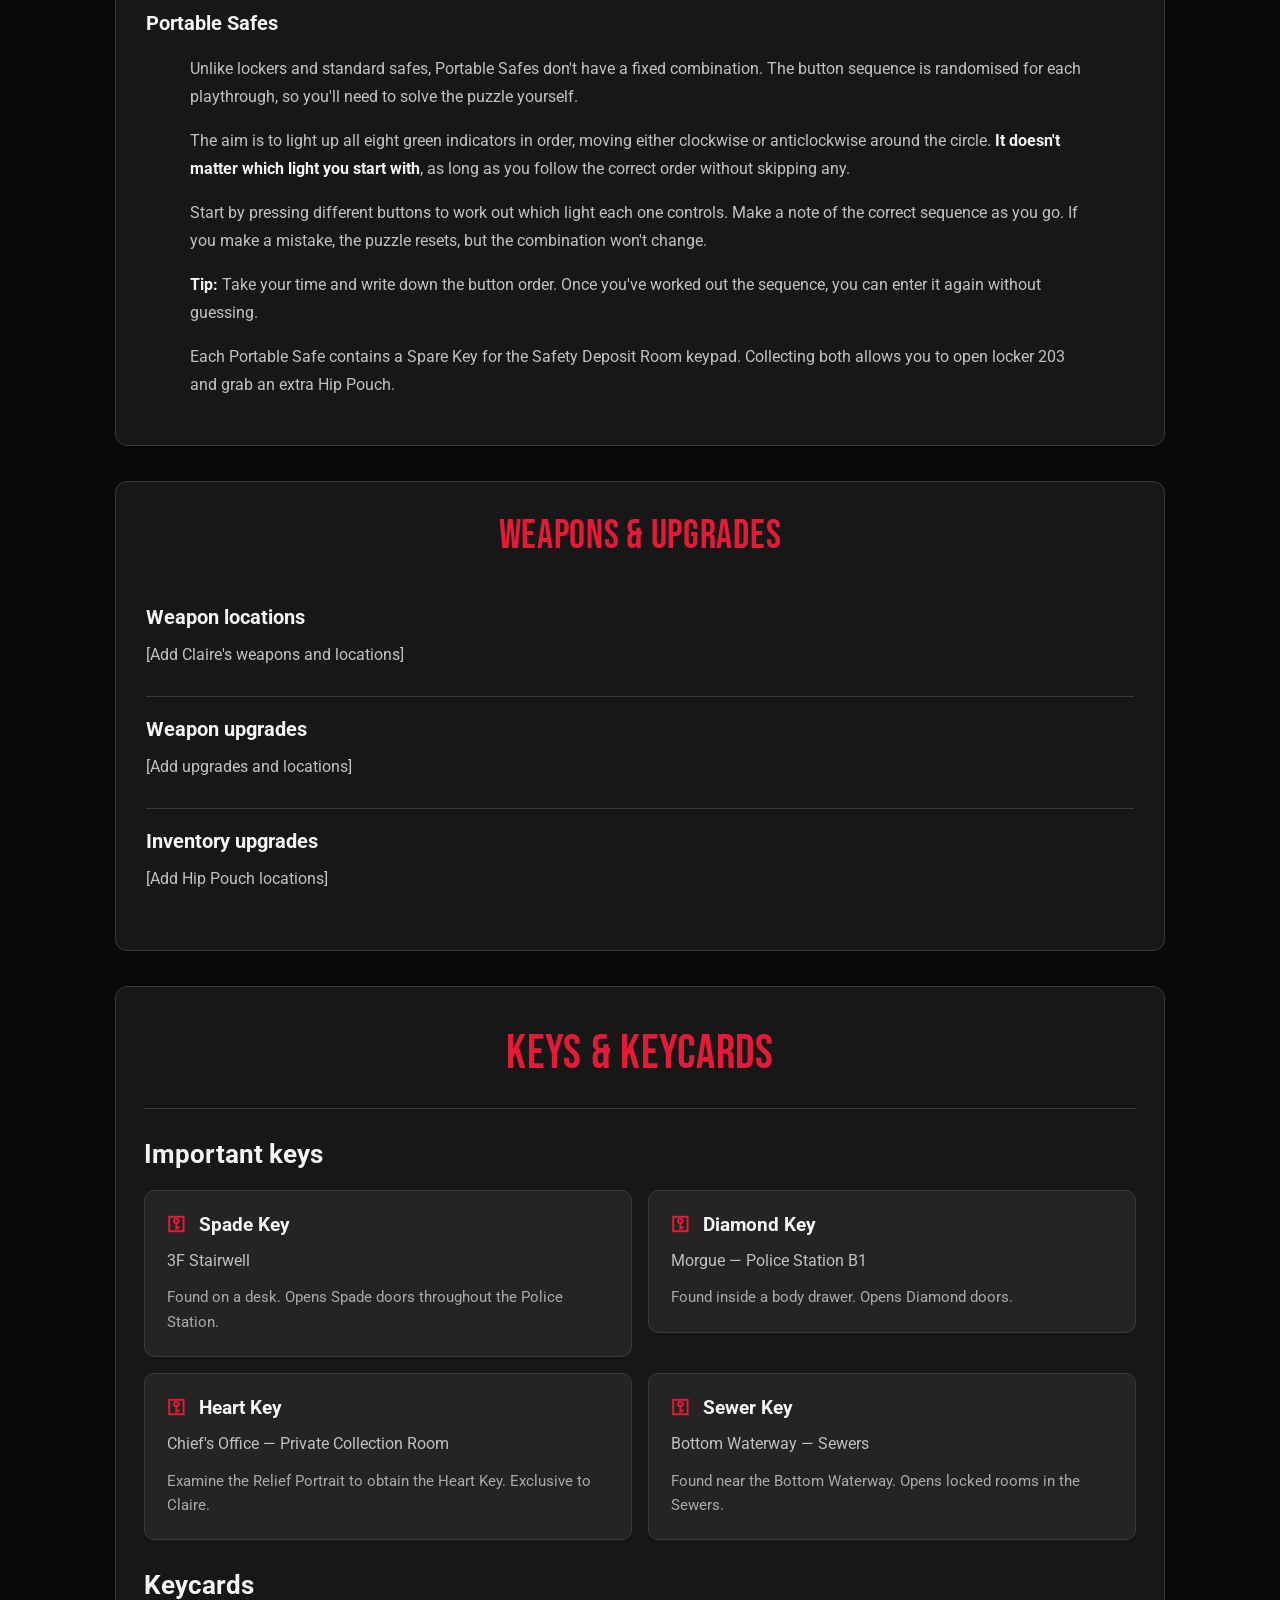
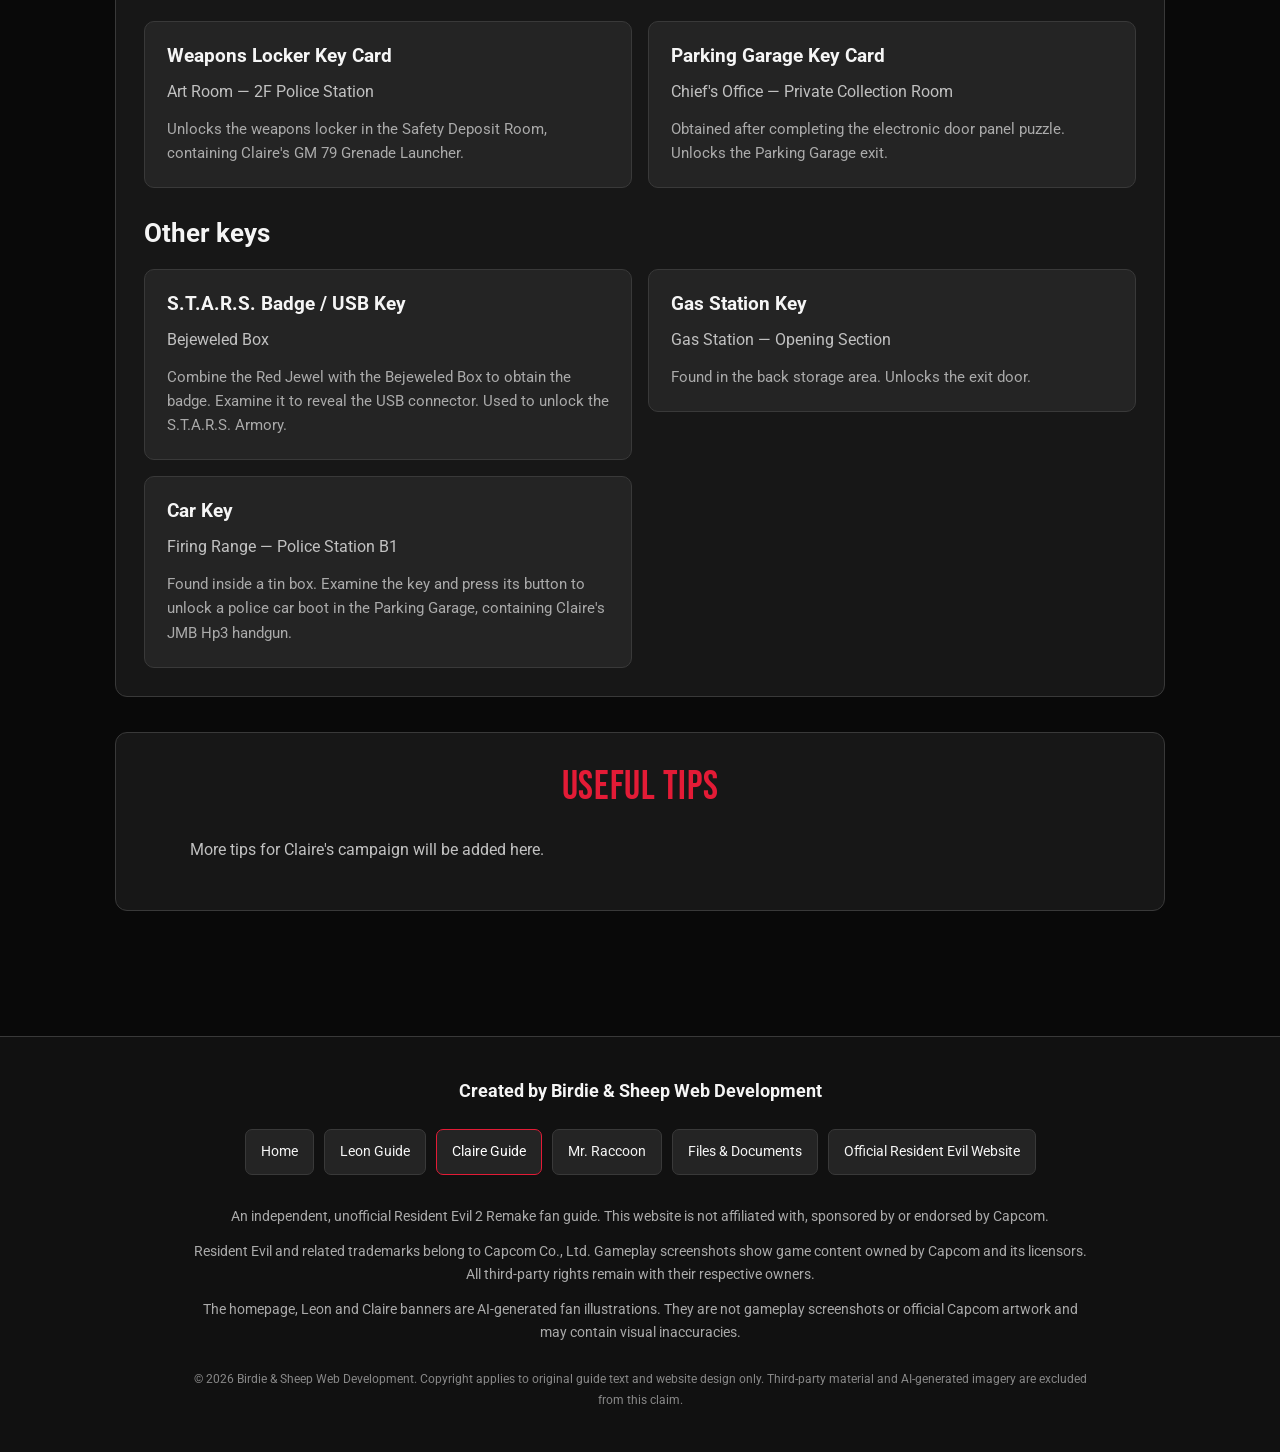
==== commit ebdb8be4: "Improve homepage layout and guide styling" ====
--- a/claire.html
+++ b/claire.html
@@ -3,29 +3,76 @@
   <head>
     <meta charset="UTF-8" />
     <meta name="viewport" content="width=device-width, initial-scale=1.0" />
-    <title>Claire Redfield Guide | Resident Evil 2 Remake</title>
+
+    <title>
+      Claire Redfield Guide | Resident Evil 2 Remake Codes & Puzzles
+    </title>
+
+    <meta
+      name="description"
+      content="Claire Redfield guide for Resident Evil 2 Remake. Find safe codes, locker combinations, puzzle solutions, key locations, weapons, upgrades and 1st and 2nd Run information."
+    />
+
+    <link
+      rel="canonical"
+      href="https://seanmellors.github.io/resident-evil-guides/claire.html"
+    />
+
     <link rel="stylesheet" href="style.css" />
+
+    <!-- Google Tag Manager -->
+    <script>
+      (function (w, d, s, l, i) {
+        w[l] = w[l] || [];
+        w[l].push({
+          "gtm.start": new Date().getTime(),
+          event: "gtm.js",
+        });
+        var f = d.getElementsByTagName(s)[0],
+          j = d.createElement(s),
+          dl = l != "dataLayer" ? "&l=" + l : "";
+        j.async = true;
+        j.src = "https://www.googletagmanager.com/gtm.js?id=" + i + dl;
+        f.parentNode.insertBefore(j, f);
+      })(window, document, "script", "dataLayer", "GTM-W8HF23TP");
+    </script>
+    <!-- End Google Tag Manager -->
   </head>
 
   <body class="leon-page claire-page">
+    <!-- Google Tag Manager (noscript) -->
+    <noscript>
+      <iframe
+        src="https://www.googletagmanager.com/ns.html?id=GTM-W8HF23TP"
+        height="0"
+        width="0"
+        style="display: none; visibility: hidden"
+        title="Google Tag Manager"
+      ></iframe>
+    </noscript>
+    <!-- End Google Tag Manager (noscript) -->
+
     <a href="index.html" class="home-button">← Home</a>
 
     <main class="leon-guide">
-      <!-- Page Heading -->
+      <!-- Page header -->
       <header class="leon-header">
+        <h1>Claire Redfield guide</h1>
+
         <img
           src="images/claire-banner.png"
-          alt="Claire Redfield — Resident Evil 2 Remake"
+          alt="AI-generated illustration of Claire Redfield from Resident Evil 2 Remake"
           class="character-banner"
+          fetchpriority="high"
         />
 
         <p class="guide-subtitle">
-          Resident Evil 2 Remake - Codes, Puzzles and key locations
+          Resident Evil 2 Remake — Codes, puzzles and key locations
         </p>
       </header>
 
       <!-- Introduction -->
-      <section class="leon-intro">
+      <section class="leon-intro" aria-label="Introduction">
         <p>
           Claire Redfield arrives in Raccoon City looking for her brother Chris,
           but soon finds herself caught in the middle of a zombie outbreak. With
@@ -34,197 +81,214 @@
         </p>
       </section>
 
-      <!-- Quick Links -->
+      <!-- Quick navigation -->
       <nav class="leon-nav" aria-label="Guide sections">
-        <h2>Quick Links</h2>
+        <h2>Quick links</h2>
 
         <div class="leon-nav-links">
-          <a href="#safes">Safe Codes</a>
-          <a href="#lockers">Locker Codes</a>
-          <a href="#puzzles">Puzzle Solutions</a>
-          <a href="#weapons">Weapons & Upgrades</a>
-          <a href="#items">Keys & Keycards</a>
-          <a href="#tips">Useful Tips</a>
+          <a href="#safes">Safe codes</a>
+          <a href="#lockers">Locker codes</a>
+          <a href="#puzzles">Puzzle solutions</a>
+          <a href="#weapons">Weapons &amp; upgrades</a>
+          <a href="#items">Keys &amp; keycards</a>
+          <a href="#tips">Useful tips</a>
         </div>
       </nav>
 
-      <!-- Safe Codes -->
+      <!-- Safe codes -->
       <section id="safes" class="guide-section">
-        <h2>Safe Codes</h2>
+        <h2>Safe codes</h2>
 
         <div class="guide-entry">
           <h3>West Office Safe</h3>
-          <p>Code: Left 9, Right 15, Left 7</p>
-          <p>Reward: Hip Pouch</p>
+          <p><strong>Code:</strong> Left 9, Right 15, Left 7</p>
+          <p><strong>Reward:</strong> Hip Pouch</p>
         </div>
 
         <div class="guide-entry">
           <h3>Waiting Room Safe</h3>
-          <p>Code: Left 6, Right 2, Left 11</p>
-          <p>Reward: High-Capacity Mag (JMB Hp3)</p>
+          <p><strong>Code:</strong> Left 6, Right 2, Left 11</p>
+          <p><strong>Reward:</strong> High-Capacity Mag (JMB Hp3)</p>
         </div>
 
         <div class="guide-entry">
           <h3>Treatment Pool Room Safe</h3>
-          <p>Code: Left 2, Right 12, Left 8</p>
-          <p>Reward: Reinforced Frame (SLS 60)</p>
-        </div>
-      </section>
-
-      <!-- Locker Codes -->
+          <p><strong>Code:</strong> Left 2, Right 12, Left 8</p>
+          <p><strong>Reward:</strong> Reinforced Frame (SLS 60)</p>
+        </div>
+      </section>
+
+      <!-- Locker codes -->
       <section id="lockers" class="guide-section">
-        <h2>Locker Codes</h2>
+        <h2>Locker codes</h2>
 
         <div class="guide-entry">
           <h3>Shower Room Locker</h3>
-          <p>Code: [Add code]</p>
+          <p><strong>Code:</strong> CAP</p>
         </div>
 
         <div class="guide-entry">
           <h3>3F Locker</h3>
-          <p>Code: [Add code]</p>
+          <p><strong>Code:</strong> DCM</p>
         </div>
 
         <div class="guide-entry">
           <h3>Control Room Locker</h3>
-          <p>Code: [Add code]</p>
-        </div>
-      </section>
-
-      <!-- Puzzle Solutions -->
+          <p><strong>Code:</strong> SZF</p>
+        </div>
+      </section>
+
+      <!-- Puzzle solutions -->
       <section id="puzzles" class="guide-section">
-        <h2>Puzzle Solutions</h2>
-
-        <!-- Statue Medallions -->
+        <h2>Puzzle solutions</h2>
+
+        <!-- Statue medallions -->
         <div class="puzzle-entry">
           <h3>Statue Medallion Puzzles</h3>
 
           <div class="run-container">
-            <div class="run-box">
-              <h3>1st Run</h3>
-
-              <h4>Lion Statue</h4>
-              <p>[Add solution]</p>
-
-              <h4>Unicorn Statue</h4>
-              <p>[Add solution]</p>
-
-              <h4>Maiden Statue</h4>
-              <p>[Add solution]</p>
-            </div>
-
-            <div class="run-box">
-              <h3>2nd Run</h3>
-
-              <h4>Lion Statue</h4>
-              <p>[Add solution]</p>
-
-              <h4>Unicorn Statue</h4>
-              <p>[Add solution]</p>
-
-              <h4>Maiden Statue</h4>
-              <p>[Add solution]</p>
-            </div>
-          </div>
-        </div>
-
-        <!-- Electronic Door Panels -->
+            <!-- First run -->
+            <div class="run-box">
+              <h4>1st Run</h4>
+
+              <h5>Lion Statue</h5>
+              <p>[Add solution]</p>
+
+              <h5>Unicorn Statue</h5>
+              <p>[Add solution]</p>
+
+              <h5>Maiden Statue</h5>
+              <p>[Add solution]</p>
+            </div>
+
+            <!-- Second run -->
+            <div class="run-box">
+              <h4>2nd Run</h4>
+
+              <h5>Lion Statue</h5>
+              <p>[Add solution]</p>
+
+              <h5>Unicorn Statue</h5>
+              <p>[Add solution]</p>
+
+              <h5>Maiden Statue</h5>
+              <p>[Add solution]</p>
+            </div>
+          </div>
+        </div>
+
+        <!-- Electronic door panels -->
         <div class="puzzle-entry">
           <h3>Electronic Door Panels</h3>
 
           <div class="run-container">
             <div class="run-box">
-              <h3>1st Run</h3>
-              <p>[Add solution]</p>
-            </div>
-
-            <div class="run-box">
-              <h3>2nd Run</h3>
-              <p>[Add solution]</p>
-            </div>
-          </div>
-        </div>
-
-        <!-- Orphanage Puzzle -->
+              <h4>1st Run</h4>
+              <p>[Add solution]</p>
+            </div>
+
+            <div class="run-box">
+              <h4>2nd Run</h4>
+              <p>[Add solution]</p>
+            </div>
+          </div>
+        </div>
+
+        <!-- Orphanage puzzle -->
         <div class="puzzle-entry">
           <h3>Orphanage Puzzle</h3>
           <p>[Add Sherry's puzzle solution]</p>
         </div>
 
-        <!-- Greenhouse Puzzle -->
+        <!-- Greenhouse puzzle -->
         <div class="puzzle-entry">
           <h3>Greenhouse Puzzle</h3>
 
           <div class="run-container">
             <div class="run-box">
-              <h3>1st Run</h3>
-              <p>[Add solution]</p>
-            </div>
-
-            <div class="run-box">
-              <h3>2nd Run</h3>
-              <p>[Add solution]</p>
-            </div>
-          </div>
-        </div>
-
-        <!-- Portable Safes -->
+              <h4>1st Run</h4>
+              <p>[Add solution]</p>
+            </div>
+
+            <div class="run-box">
+              <h4>2nd Run</h4>
+              <p>[Add solution]</p>
+            </div>
+          </div>
+        </div>
+
+        <!-- Portable safes -->
         <div class="puzzle-entry">
           <h3>Portable Safes</h3>
+
           <p>
-            Portable Safe Tips Unlike lockers and standard safes, Portable Safes
-            don't have a fixed combination. The button sequence is randomised
-            for each playthrough, so you'll need to solve the puzzle yourself.
+            Unlike lockers and standard safes, Portable Safes don't have a fixed
+            combination. The button sequence is randomised for each playthrough,
+            so you'll need to solve the puzzle yourself.
+          </p>
+
+          <p>
             The aim is to light up all eight green indicators in order, moving
-            either clockwise or anticlockwise around the circle. **It doesn't
-            matter which light you start with**, as long as you follow the
-            correct order without skipping any. Start by pressing different
-            buttons to work out which light each one controls. Make a note of
-            the correct sequence as you go. If you make a mistake, the puzzle
-            resets, but the combination won't change. **Tip:** Take your time
-            and write down the button order. Once you've worked out the
-            sequence, you can enter it again without guessing. Each Portable
-            Safe contains a Spare Key for the Safety Deposit Room keypad.
-            Collecting both allows you to open locker 203 and grab an extra Hip
-            Pouch.
+            either clockwise or anticlockwise around the circle.
+            <strong>It doesn't matter which light you start with</strong>, as
+            long as you follow the correct order without skipping any.
           </p>
-        </div>
-      </section>
-
-      <!-- Weapons and Upgrades -->
+
+          <p>
+            Start by pressing different buttons to work out which light each one
+            controls. Make a note of the correct sequence as you go. If you make
+            a mistake, the puzzle resets, but the combination won't change.
+          </p>
+
+          <p>
+            <strong>Tip:</strong> Take your time and write down the button
+            order. Once you've worked out the sequence, you can enter it again
+            without guessing.
+          </p>
+
+          <p>
+            Each Portable Safe contains a Spare Key for the Safety Deposit Room
+            keypad. Collecting both allows you to open locker 203 and grab an
+            extra Hip Pouch.
+          </p>
+        </div>
+      </section>
+
+      <!-- Weapons and upgrades -->
       <section id="weapons" class="guide-section">
-        <h2>Weapons & Upgrades</h2>
-
-        <div class="guide-entry">
-          <h3>Weapon Locations</h3>
+        <h2>Weapons &amp; upgrades</h2>
+
+        <div class="guide-entry">
+          <h3>Weapon locations</h3>
           <p>[Add Claire's weapons and locations]</p>
         </div>
 
         <div class="guide-entry">
-          <h3>Weapon Upgrades</h3>
+          <h3>Weapon upgrades</h3>
           <p>[Add upgrades and locations]</p>
         </div>
 
         <div class="guide-entry">
-          <h3>Inventory Upgrades</h3>
+          <h3>Inventory upgrades</h3>
           <p>[Add Hip Pouch locations]</p>
         </div>
       </section>
 
-      <!-- Keys and Keycards -->
+      <!-- Keys and keycards -->
       <section id="items" class="keys-guide">
-        <!-- Keys Heading -->
         <header class="keys-header">
-          <h2>Keys & Keycards</h2>
+          <h2>Keys &amp; keycards</h2>
         </header>
 
-        <!-- Important Keys -->
+        <!-- Important keys -->
         <section class="keys-section">
-          <h2>Important Keys</h2>
+          <h3>Important keys</h3>
 
           <div class="keys-container">
             <div class="key-card">
-              <h3><span class="key-icon">⚿</span> Spade Key</h3>
+              <h4>
+                <span class="key-icon" aria-hidden="true">⚿</span> Spade Key
+              </h4>
               <p>3F Stairwell</p>
               <p class="key-description">
                 Found on a desk. Opens Spade doors throughout the Police
@@ -233,7 +297,9 @@
             </div>
 
             <div class="key-card">
-              <h3><span class="key-icon">⚿</span> Diamond Key</h3>
+              <h4>
+                <span class="key-icon" aria-hidden="true">⚿</span> Diamond Key
+              </h4>
               <p>Morgue — Police Station B1</p>
               <p class="key-description">
                 Found inside a body drawer. Opens Diamond doors.
@@ -241,7 +307,9 @@
             </div>
 
             <div class="key-card">
-              <h3><span class="key-icon">⚿</span> Heart Key</h3>
+              <h4>
+                <span class="key-icon" aria-hidden="true">⚿</span> Heart Key
+              </h4>
               <p>Chief's Office — Private Collection Room</p>
               <p class="key-description">
                 Examine the Relief Portrait to obtain the Heart Key. Exclusive
@@ -250,7 +318,9 @@
             </div>
 
             <div class="key-card">
-              <h3><span class="key-icon">⚿</span> Sewer Key</h3>
+              <h4>
+                <span class="key-icon" aria-hidden="true">⚿</span> Sewer Key
+              </h4>
               <p>Bottom Waterway — Sewers</p>
               <p class="key-description">
                 Found near the Bottom Waterway. Opens locked rooms in the
@@ -262,12 +332,13 @@
 
         <!-- Keycards -->
         <section class="keycards-section">
-          <h2>Keycards</h2>
+          <h3>Keycards</h3>
 
           <div class="keys-container">
             <div class="key-card">
-              <h3>Weapons Locker Key Card</h3>
+              <h4>Weapons Locker Key Card</h4>
               <p>Art Room — 2F Police Station</p>
+
               <p class="key-description">
                 Unlocks the weapons locker in the Safety Deposit Room,
                 containing Claire's GM 79 Grenade Launcher.
@@ -275,8 +346,9 @@
             </div>
 
             <div class="key-card">
-              <h3>Parking Garage Key Card</h3>
+              <h4>Parking Garage Key Card</h4>
               <p>Chief's Office — Private Collection Room</p>
+
               <p class="key-description">
                 Obtained after completing the electronic door panel puzzle.
                 Unlocks the Parking Garage exit.
@@ -285,14 +357,15 @@
           </div>
         </section>
 
-        <!-- Other Keys -->
+        <!-- Other keys -->
         <section class="other-keys-section">
-          <h2>Other Keys</h2>
+          <h3>Other keys</h3>
 
           <div class="keys-container">
             <div class="key-card">
-              <h3>S.T.A.R.S. Badge / USB Key</h3>
+              <h4>S.T.A.R.S. Badge / USB Key</h4>
               <p>Bejeweled Box</p>
+
               <p class="key-description">
                 Combine the Red Jewel with the Bejeweled Box to obtain the
                 badge. Examine it to reveal the USB connector. Used to unlock
@@ -301,16 +374,18 @@
             </div>
 
             <div class="key-card">
-              <h3>Gas Station Key</h3>
+              <h4>Gas Station Key</h4>
               <p>Gas Station — Opening Section</p>
+
               <p class="key-description">
                 Found in the back storage area. Unlocks the exit door.
               </p>
             </div>
 
             <div class="key-card">
-              <h3>Car Key</h3>
+              <h4>Car Key</h4>
               <p>Firing Range — Police Station B1</p>
+
               <p class="key-description">
                 Found inside a tin box. Examine the key and press its button to
                 unlock a police car boot in the Parking Garage, containing
@@ -320,49 +395,51 @@
           </div>
         </section>
       </section>
-      <!-- End of Keys & Keycards -->
-
-      <!-- Footer -->
-
-      <footer class="page-footer">
-        <p class="footer-brand">
-          Created by Birdie &amp; Sheep Web Development
-        </p>
-
-        <nav class="footer-nav" aria-label="Footer navigation">
-          <a href="index.html">Home</a>
-          <a href="leon.html">Leon Guide</a>
-          <a href="claire.html">Claire Guide</a>
-          <a href="mr-raccoon.html">Mr Raccoon</a>
-          <a href="files.html">Files &amp; Documents</a>
-          <a href="https://www.residentevil.com/"
-            >Official Resident Evil Website</a
-          >
-        </nav>
-
-        <p>
-          An independent, unofficial Resident Evil 2 Remake fan guide. This
-          website is not affiliated with, sponsored by or endorsed by Capcom.
-        </p>
-
-        <p>
-          Resident Evil and related trademarks belong to Capcom Co., Ltd.
-          Gameplay screenshots show game content owned by Capcom and its
-          licensors. All third-party rights remain with their respective owners.
-        </p>
-
-        <p>
-          The homepage, Leon and Claire banners are AI-generated fan
-          illustrations. They are not gameplay screenshots or official Capcom
-          artwork and may contain visual inaccuracies.
-        </p>
-
-        <p class="footer-copyright">
-          &copy; 2026 Birdie &amp; Sheep Web Development. Copyright applies to
-          original guide text and website design only. Third-party material and
-          AI-generated imagery are excluded from this claim.
-        </p>
-      </footer>
+
+      <!-- Useful tips -->
+      <section id="tips" class="guide-section">
+        <h2>Useful tips</h2>
+        <p>More tips for Claire's campaign will be added here.</p>
+      </section>
     </main>
+
+    <!-- Website footer -->
+    <footer class="page-footer">
+      <p class="footer-brand">Created by Birdie &amp; Sheep Web Development</p>
+
+      <nav class="footer-nav" aria-label="Footer navigation">
+        <a href="index.html">Home</a>
+        <a href="leon.html">Leon Guide</a>
+        <a href="claire.html" aria-current="page">Claire Guide</a>
+        <a href="mr-raccoon.html">Mr. Raccoon</a>
+        <a href="files.html">Files &amp; Documents</a>
+        <a href="https://www.residentevil.com/">
+          Official Resident Evil Website
+        </a>
+      </nav>
+
+      <p>
+        An independent, unofficial Resident Evil 2 Remake fan guide. This
+        website is not affiliated with, sponsored by or endorsed by Capcom.
+      </p>
+
+      <p>
+        Resident Evil and related trademarks belong to Capcom Co., Ltd. Gameplay
+        screenshots show game content owned by Capcom and its licensors. All
+        third-party rights remain with their respective owners.
+      </p>
+
+      <p>
+        The homepage, Leon and Claire banners are AI-generated fan
+        illustrations. They are not gameplay screenshots or official Capcom
+        artwork and may contain visual inaccuracies.
+      </p>
+
+      <p class="footer-copyright">
+        &copy; 2026 Birdie &amp; Sheep Web Development. Copyright applies to
+        original guide text and website design only. Third-party material and
+        AI-generated imagery are excluded from this claim.
+      </p>
+    </footer>
   </body>
 </html>
--- a/style.css
+++ b/style.css
@@ -1,514 +1,723 @@
-/* ==========================================
-   RESIDENT EVIL 2 REMAKE - STYLESHEET
-========================================== */
-
-/* ==========================================
-   1. GOOGLE FONTS
-========================================== */
-
-@import url("https://fonts.googleapis.com/css2?family=Bebas+Neue&family=Roboto:wght@400;700&display=swap");
-
-/* ==========================================
-   2. GENERAL PAGE STYLING
-========================================== */
+@import url("https://fonts.googleapis.com/css2?family=Bebas+Neue&family=Roboto:wght@400;500;700&display=swap");
+
+/* ==========================================
+   1. COLOURS AND GENERAL SETTINGS
+========================================== */
+
+:root {
+  --background: #090909;
+  --surface: #171717;
+  --surface-light: #242424;
+  --border: #393939;
+  --red: #e31b36;
+  --red-dark: #a70e24;
+  --text: #f5f5f5;
+  --muted: #c1c1c1;
+  --font-heading: "Bebas Neue", sans-serif;
+  --font-body: "Roboto", sans-serif;
+}
 
 * {
   box-sizing: border-box;
 }
 
+html {
+  scroll-behavior: smooth;
+  scroll-padding-top: 20px;
+}
+
 body {
   margin: 0;
-  background-color: #000;
-  color: #fff;
-  font-family: "Roboto", sans-serif;
+  min-width: 320px;
+  background: var(--background);
+  color: var(--text);
+  font-family: var(--font-body);
+  font-size: 16px;
+  line-height: 1.65;
+}
+
+img {
+  display: block;
+  max-width: 100%;
+}
+
+a {
+  color: inherit;
+}
+
+h1,
+h2,
+h3,
+h4,
+h5 {
+  line-height: 1.2;
+  overflow-wrap: break-word;
+}
+
+h1,
+h2 {
+  font-family: var(--font-heading);
+  font-weight: 400;
+  letter-spacing: 0.7px;
 }
 
 h1 {
-  color: red;
-  text-align: center;
-  font-family: "Bebas Neue", sans-serif;
-  font-size: 48px;
+  margin: 25px 0;
+  color: var(--red);
+  font-size: clamp(2.6rem, 6vw, 4rem);
+  text-align: center;
 }
 
 h2 {
-  margin-top: 40px;
-  margin-bottom: 20px;
+  margin: 35px 0 20px;
+  font-size: clamp(1.8rem, 3.5vw, 2.5rem);
 }
 
 h3 {
-  color: red;
-  text-align: center;
+  margin: 0 0 12px;
+  font-size: 1.25rem;
+}
+
+h4 {
+  margin: 0 0 12px;
+  font-size: 1.1rem;
+}
+
+h5 {
+  margin: 18px 0 8px;
+  font-size: 1rem;
 }
 
 p {
   max-width: 900px;
-  margin: 20px auto;
-  line-height: 1.6;
-  color: #ccc;
-}
-
-h2 a,
-h2 a:visited {
-  color: red;
-  text-decoration: none;
-}
-
-h2 a:hover {
-  color: darkred;
-}
-
-/* ==========================================
-   3. HOMEPAGE - CHARACTER SELECTION
-========================================== */
+  margin: 16px auto;
+  color: var(--muted);
+  line-height: 1.75;
+}
+
+strong {
+  color: var(--text);
+}
+
+a:focus-visible {
+  outline: 3px solid #fff;
+  outline-offset: 4px;
+  border-radius: 4px;
+}
+
+::selection {
+  background: var(--red);
+  color: #fff;
+}
+
+/* ==========================================
+   2. HOMEPAGE
+========================================== */
+
+.home-banner {
+  display: block;
+  width: calc(100% - 40px);
+  max-width: 1200px;
+  height: auto;
+  margin: 25px auto 35px;
+  border: 1px solid var(--border);
+  border-radius: 12px;
+}
+
+body:not(.leon-page):not(.claire-page):not(.files-page):not(.raccoon-page)
+  > main {
+  max-width: 1200px;
+  margin: 0 auto;
+  padding: 0 20px;
+}
+
+body:not(.leon-page):not(.claire-page):not(.files-page):not(.raccoon-page) > p {
+  max-width: 850px;
+  padding: 0 20px;
+}
+
+/* Homepage information sections */
+
+.home-info {
+  width: 100%;
+  max-width: 850px;
+  margin: 55px auto;
+  padding: 0 20px;
+}
+
+.home-info h2 {
+  margin: 35px 0 22px;
+  color: var(--text);
+  text-align: center;
+}
+
+.home-info p {
+  max-width: 100%;
+  margin: 0 0 18px;
+  color: var(--muted);
+  line-height: 1.8;
+  text-align: left;
+}
+
+/* Guide selection heading */
+
+.character-select {
+  margin: 45px auto 30px;
+  color: var(--text);
+  font-family: var(--font-heading);
+  font-size: clamp(2rem, 4vw, 2.8rem);
+  text-align: center;
+}
+
+/* Guide card grid */
 
 .characters {
   display: grid;
   grid-template-columns: repeat(2, minmax(0, 450px));
   justify-content: center;
   gap: 30px;
-  padding-bottom: 60px;
+  max-width: 1000px;
+  margin: 0 auto;
+  padding: 15px 20px 60px;
 }
 
 .character {
-  text-align: center;
   min-width: 0;
-}
-
-.characters h2 {
-  color: #dc143c;
+  text-align: center;
+}
+
+.character a {
+  display: block;
+  overflow: hidden;
+  color: inherit;
+  text-decoration: none;
+  border: 1px solid var(--border);
+  border-radius: 12px;
+  background: var(--surface);
+  transition:
+    border-color 0.25s ease,
+    transform 0.25s ease,
+    box-shadow 0.25s ease;
+}
+
+.character a:hover {
+  transform: translateY(-5px);
+  border-color: var(--red);
+  box-shadow: 0 10px 30px rgb(0 0 0 / 45%);
+}
+
+.character h2 {
+  margin: 0;
+  padding: 14px 10px;
+  color: var(--red);
+  font-family: var(--font-heading);
+  font-size: 2rem;
   text-align: center;
 }
 
 .characters img {
   display: block;
-  width: 450px;
-  height: 300px;
-  max-width: 100%;
+  width: 100%;
+  height: 280px;
   object-fit: contain;
-  transition: transform 0.3s;
-}
-
-.characters a img:hover {
-  transform: scale(1.05);
+  transition: transform 0.3s ease;
+}
+
+.character a:hover img {
+  transform: scale(1.035);
 }
 
 .characters .raccoon-image {
   padding: 20px;
 }
 
-.character-select {
-  color: white;
-  font-family: "Bebas Neue", sans-serif;
-  font-size: 40px;
-}
-
-/* ==========================================
-   4. LEON AND CLAIRE - MAIN LAYOUT
+/* ==========================================
+   3. HOME BUTTON
+========================================== */
+
+.home-button,
+.home-button:visited {
+  display: inline-block;
+  margin: 20px;
+  padding: 10px 22px;
+  background: var(--surface-light);
+  color: var(--text);
+  border: 1px solid var(--border);
+  border-radius: 7px;
+  font-size: 0.95rem;
+  font-weight: 700;
+  text-decoration: none;
+  transition:
+    background 0.2s ease,
+    border-color 0.2s ease;
+}
+
+.home-button:hover {
+  background: var(--red-dark);
+  border-color: var(--red);
+}
+
+/* ==========================================
+   4. LEON AND CLAIRE PAGE LAYOUT
 ========================================== */
 
 .leon-page .leon-guide {
-  max-width: 1000px;
+  width: 100%;
+  max-width: 1100px;
   margin: 0 auto;
-  padding: 20px;
-}
-
-.leon-page .leon-header {
-  text-align: center;
+  padding: 10px 25px 40px;
+}
+
+.leon-header {
   margin-bottom: 30px;
+  text-align: center;
+}
+
+.leon-header h1 {
+  margin: 10px 0 25px;
 }
 
 .character-banner {
   display: block;
   width: 100%;
   height: auto;
-  margin: 20px 0;
-  border-radius: 10px;
-}
-
-.leon-page .guide-subtitle {
-  color: #aaa;
-  text-align: center;
-}
-
-.leon-page .leon-intro {
-  margin-bottom: 40px;
-}
-
-/* ==========================================
-   5. QUICK LINKS
-========================================== */
-
-.leon-page .leon-nav {
-  text-align: center;
-  margin-bottom: 40px;
-}
-
-.leon-page .leon-nav h2 {
-  color: #dc143c;
-}
-
-.leon-page .leon-nav-links {
+  margin: 0 auto 20px;
+  border: 1px solid var(--border);
+  border-radius: 12px;
+}
+
+.guide-subtitle {
+  margin: 15px auto;
+  color: var(--muted);
+  font-size: 1.05rem;
+  text-align: center;
+}
+
+.leon-intro {
+  max-width: 950px;
+  margin: 0 auto 40px;
+}
+
+.leon-intro p {
+  font-size: 1.05rem;
+}
+
+/* ==========================================
+   5. LEON AND CLAIRE QUICK LINKS
+========================================== */
+
+.leon-nav {
+  margin: 30px 0 45px;
+  padding: 25px 20px;
+  background: var(--surface);
+  border: 1px solid var(--border);
+  border-radius: 12px;
+  text-align: center;
+}
+
+.leon-nav h2 {
+  margin: 0 0 20px;
+  color: var(--red);
+}
+
+.leon-nav-links {
   display: flex;
+  flex-wrap: wrap;
   justify-content: center;
-  flex-wrap: wrap;
-  gap: 10px;
-}
-
-.leon-page .leon-nav-links a {
-  background-color: #252525;
-  color: white;
+  gap: 12px;
+}
+
+.leon-nav-links a,
+.files-nav a {
+  display: inline-block;
+  padding: 11px 18px;
+  background: var(--surface-light);
+  color: var(--text);
+  border: 1px solid var(--border);
+  border-radius: 7px;
+  font-size: 0.95rem;
+  font-weight: 700;
   text-decoration: none;
-  padding: 12px 18px;
-  border-radius: 5px;
-  transition: background-color 0.3s;
-}
-
-.leon-page .leon-nav-links a:hover {
-  background-color: #dc143c;
+  transition:
+    background 0.2s ease,
+    border-color 0.2s ease;
+}
+
+.leon-nav-links a:hover,
+.files-nav a:hover {
+  background: var(--red-dark);
+  border-color: var(--red);
 }
 
 /* ==========================================
    6. GUIDE SECTIONS
 ========================================== */
 
-.leon-page .guide-section {
-  background-color: #171717;
-  padding: 25px;
+.leon-page .guide-section,
+.raccoon-page .guide-section {
   margin: 0 0 35px;
-  border-radius: 8px;
-}
-
-.leon-page .guide-section h2 {
-  color: #dc143c;
-  text-align: center;
-  margin-top: 0;
-  margin-bottom: 30px;
-}
-
-.leon-page .guide-entry {
-  border-bottom: 1px solid #353535;
-  padding: 15px 0;
-}
-
-.leon-page .guide-entry:last-child {
+  padding: 30px;
+  background: var(--surface);
+  border: 1px solid var(--border);
+  border-radius: 12px;
+}
+
+.leon-page .guide-section > h2,
+.raccoon-page .guide-section > h2 {
+  margin: 0 0 25px;
+  color: var(--red);
+  text-align: center;
+}
+
+.guide-entry {
+  padding: 20px 0;
+  border-bottom: 1px solid var(--border);
+}
+
+.guide-entry:last-child {
   border-bottom: none;
 }
 
-.leon-page .guide-entry h3 {
-  color: white;
+.guide-entry h3 {
+  margin: 0 0 12px;
+  color: var(--text);
   text-align: left;
-  margin-bottom: 10px;
-}
-
-.leon-page .guide-entry p {
-  margin: 8px 0;
-}
-
-/* Locker codes with screenshots */
-
-.leon-page .locker-row {
+}
+
+.guide-entry p {
+  margin: 7px 0;
+}
+
+/* ==========================================
+   7. LOCKER SCREENSHOTS
+========================================== */
+
+.locker-row {
   display: flex;
-  flex-direction: row;
+  align-items: flex-start;
   justify-content: space-between;
-  align-items: center;
-  gap: 20px;
-}
-
-.leon-page .locker-row > div {
+  gap: 25px;
+}
+
+.locker-row > div {
   flex: 1;
   min-width: 0;
 }
 
-.leon-page .locker-row img {
-  display: block;
-  width: 300px;
+.locker-row img {
+  width: 320px;
   max-width: 45%;
   height: auto;
-  border-radius: 8px;
+  border: 1px solid var(--border);
+  border-radius: 9px;
   object-fit: contain;
 }
 
-/* Leon's desk screenshots */
-
-.leon-page .desk-container {
-  display: flex;
+/* ==========================================
+   8. LEON'S DESK
+========================================== */
+
+.desk-container {
+  display: grid;
+  grid-template-columns: repeat(2, minmax(0, 1fr));
   gap: 20px;
   margin-top: 20px;
 }
 
-.leon-page .desk-code {
-  flex: 1;
+.desk-code {
   min-width: 0;
 }
 
-.leon-page .desk-code img {
+.desk-code p {
+  margin-bottom: 12px;
+}
+
+.desk-code img {
+  width: 100%;
+  height: auto;
+  max-height: 420px;
+  object-fit: contain;
+  border: 1px solid var(--border);
+  border-radius: 9px;
+}
+
+/* ==========================================
+   9. PUZZLE SOLUTIONS
+========================================== */
+
+.puzzle-entry {
+  margin-bottom: 30px;
+  padding: 0 0 30px;
+  border-bottom: 1px solid var(--border);
+}
+
+.puzzle-entry:last-child {
+  margin-bottom: 0;
+  padding-bottom: 0;
+  border-bottom: none;
+}
+
+.puzzle-entry > h3 {
+  margin: 0 0 20px;
+  color: var(--text);
+  text-align: left;
+}
+
+/* ==========================================
+   10. FIRST AND SECOND RUN BOXES
+========================================== */
+
+.run-container {
+  display: grid;
+  grid-template-columns: repeat(2, minmax(0, 1fr));
+  gap: 20px;
+  margin: 20px 0;
+}
+
+.run-box {
+  min-width: 0;
+  padding: 22px;
+  background: var(--surface-light);
+  border: 1px solid var(--border);
+  border-radius: 10px;
+}
+
+.run-box h4 {
+  margin: 0 0 20px;
+  color: var(--text);
+  font-family: var(--font-heading);
+  font-size: 1.8rem;
+  text-align: center;
+}
+
+.run-box h5 {
+  margin: 20px 0 8px;
+  color: var(--red);
+  font-size: 1.05rem;
+}
+
+.run-box p {
+  margin: 8px 0 20px;
+}
+
+.statue-image {
   display: block;
   width: 100%;
-  height: 400px;
-  object-fit: cover;
-  border-radius: 8px;
-}
-
-/* ==========================================
-   7. PUZZLE SOLUTIONS
-========================================== */
-
-.leon-page .puzzle-entry {
-  margin-bottom: 35px;
-  padding-bottom: 20px;
-  border-bottom: 1px solid #353535;
-}
-
-.leon-page .puzzle-entry:last-child {
-  border-bottom: none;
-  margin-bottom: 0;
-}
-
-.leon-page .puzzle-entry > h3 {
-  color: white;
-  text-align: left;
-}
-
-/* ==========================================
-   8. FIRST RUN AND SECOND RUN
-========================================== */
-
-.leon-page .run-container {
-  display: flex;
-  justify-content: center;
-  gap: 20px;
-  margin: 20px auto 30px;
-}
-
-.leon-page .run-box {
-  flex: 1;
-  min-width: 0;
-  background-color: #292929;
-  padding: 20px;
-  border-radius: 8px;
-}
-
-.leon-page .run-box h3 {
-  color: white;
-  text-align: center;
-  margin-top: 0;
-}
-
-.leon-page .run-box h4 {
-  color: #dc143c;
-  margin-bottom: 10px;
-}
-
-.leon-page .run-box p {
-  color: #ccc;
-  margin: 10px 0 20px;
-}
-
-.leon-page .statue-image {
-  display: block;
-  width: 100%;
-  height: 220px;
-  object-fit: cover;
-  border-radius: 8px;
+  height: auto;
+  max-height: 300px;
   margin: 10px 0 25px;
-}
-
-/* ==========================================
-   9. KEYS AND KEYCARDS - MAIN SECTION
+  border: 1px solid var(--border);
+  border-radius: 9px;
+  object-fit: contain;
+}
+
+/* ==========================================
+   11. KEYS AND KEYCARDS
 ========================================== */
 
 .keys-guide {
-  background-color: #101010;
-  color: white;
-  width: 100%;
-  max-width: 100%;
-  padding: 18px;
-  margin: 30px auto;
-  border-radius: 16px;
+  width: 100%;
+  margin: 35px auto;
+  padding: 28px;
+  background: var(--surface);
+  border: 1px solid var(--border);
+  border-radius: 12px;
 }
 
 .keys-header {
-  text-align: center;
-  padding: 25px 0 40px;
-  border-bottom: 1px solid #383838;
+  padding: 10px 0 25px;
+  border-bottom: 1px solid var(--border);
+  text-align: center;
 }
 
 .keys-header h2 {
-  color: #e7194c;
-  font-size: 48px;
   margin: 0;
-  text-transform: uppercase;
-}
-
-.keys-header p {
-  color: #aaa;
-  font-size: 16px;
-  margin-top: 8px;
-}
-
-/* ==========================================
-   10. KEY SECTIONS AND HEADINGS
-========================================== */
-
-.keys-section h2,
-.keycards-section h2,
-.other-keys-section h2 {
-  color: white;
-  font-size: 30px;
-  margin: 30px 0 18px;
-  text-align: left;
-}
-
+  color: var(--red);
+  font-size: clamp(2rem, 4vw, 3rem);
+}
+
+.keys-section,
 .keycards-section,
 .other-keys-section {
   margin-top: 30px;
 }
 
-/* ==========================================
-   11. KEY CARDS
-========================================== */
+.keys-section > h3,
+.keycards-section > h3,
+.other-keys-section > h3 {
+  margin: 0 0 20px;
+  color: var(--text);
+  font-size: 1.6rem;
+  text-align: left;
+}
 
 .keys-container {
   display: grid;
   grid-template-columns: repeat(2, minmax(0, 1fr));
-  gap: 12px;
+  align-items: start;
+  gap: 16px;
 }
 
 .key-card {
-  background-color: #222;
-  border: 1px solid #383838;
-  border-radius: 12px;
-  padding: 18px;
-}
-
-.key-card h3 {
-  color: white;
-  font-size: 20px;
-  margin: 0 0 14px;
+  min-width: 0;
+  padding: 22px;
+  background: var(--surface-light);
+  border: 1px solid var(--border);
+  border-radius: 10px;
+}
+
+.key-card h4 {
+  margin: 0 0 12px;
+  color: var(--text);
+  font-size: 1.2rem;
   text-align: left;
 }
 
 .key-card p {
-  color: #ccc;
-  font-size: 18px;
   margin: 0 0 12px;
-  line-height: 1.4;
-  text-align: left;
+  color: var(--muted);
+  font-size: 1rem;
+  line-height: 1.6;
 }
 
 .key-card .key-description {
-  color: #999;
-  font-size: 16px;
   margin-bottom: 0;
+  color: #aaa;
+  font-size: 0.95rem;
 }
 
 .key-icon {
-  color: #e7194c;
-  margin-right: 10px;
+  margin-right: 8px;
+  color: var(--red);
 }
 
 .key-images {
-  display: flex;
+  display: grid;
+  grid-template-columns: repeat(2, minmax(0, 1fr));
   gap: 15px;
+  margin-top: 20px;
 }
 
 .key-images img {
-  width: 50%;
-  height: 200px;
-  object-fit: cover;
+  width: 100%;
+  height: 190px;
+  border: 1px solid var(--border);
   border-radius: 8px;
+  object-fit: contain;
 }
 
 .key-image {
   display: block;
   width: 100%;
-  max-width: none;
   height: auto;
+  max-height: 350px;
+  margin: 20px auto 0;
+  border: 1px solid var(--border);
+  border-radius: 8px;
   object-fit: contain;
-  margin: 15px auto;
-}
-
-/* ==========================================
-   12. FILES AND DOCUMENTS PAGE
+}
+
+/* ==========================================
+   12. MR. RACCOON PAGE
+========================================== */
+
+.raccoon-guide {
+  width: 100%;
+  max-width: 1050px;
+  margin: 0 auto;
+  padding: 10px 25px 40px;
+}
+
+.raccoon-header {
+  margin: 0 0 35px;
+  text-align: center;
+}
+
+.raccoon-header h1 {
+  margin: 10px 0 15px;
+}
+
+.raccoon-intro {
+  max-width: 900px;
+  margin: 0 auto 40px;
+}
+
+.raccoon-intro h2 {
+  color: var(--red);
+  text-align: center;
+}
+
+.raccoon-locations {
+  display: grid;
+  grid-template-columns: repeat(2, minmax(0, 1fr));
+  gap: 20px;
+}
+
+.raccoon-locations .guide-entry {
+  padding: 20px;
+  background: var(--surface-light);
+  border: 1px solid var(--border);
+  border-radius: 10px;
+}
+
+.raccoon-locations img {
+  width: 100%;
+  height: auto;
+  margin-top: 15px;
+  border-radius: 8px;
+}
+
+/* ==========================================
+   13. FILES AND DOCUMENTS PAGE
 ========================================== */
 
 .files-header {
+  width: 100%;
   max-width: 1100px;
   margin: 0 auto;
-  padding: 40px 20px 20px;
+  padding: 15px 25px 25px;
   text-align: center;
 }
 
 .files-header h1 {
-  color: red;
-  font-family: "Bebas Neue", sans-serif;
-  font-size: clamp(2.5rem, 6vw, 4rem);
-  margin-bottom: 15px;
+  margin: 10px 0 20px;
 }
 
 .files-header p {
-  color: #ccc;
-  max-width: 750px;
+  max-width: 800px;
   margin: 0 auto 30px;
-  line-height: 1.7;
-}
-
-/* Files navigation */
+}
 
 .files-nav {
   display: flex;
+  flex-wrap: wrap;
   justify-content: center;
-  flex-wrap: wrap;
   gap: 12px;
 }
 
-.files-nav a,
-.files-footer a {
-  display: inline-block;
-  padding: 12px 18px;
-  background: #191919;
-  color: white;
-  text-decoration: none;
-  border: 1px solid #555;
-  border-radius: 5px;
-  transition: 0.2s ease;
-}
-
-.files-nav a:hover,
-.files-footer a:hover {
-  background: #8b0000;
-  border-color: red;
-}
-
-/* Files guide */
-
 .files-guide {
+  width: 100%;
   max-width: 1100px;
-  margin: 30px auto;
-  padding: 0 20px;
+  margin: 20px auto;
+  padding: 0 25px;
 }
 
 .files-page .guide-section {
-  margin-bottom: 55px;
-  scroll-margin-top: 20px;
+  margin-bottom: 45px;
+  scroll-margin-top: 25px;
 }
 
 .files-page .guide-section h2 {
-  color: #e00000;
-  font-family: "Bebas Neue", sans-serif;
-  font-size: 2rem;
-  border-bottom: 2px solid #8b0000;
-  padding-bottom: 10px;
-  margin-bottom: 15px;
+  margin: 0 0 20px;
+  padding-bottom: 12px;
+  color: var(--red);
+  border-bottom: 2px solid var(--red-dark);
+  font-size: clamp(1.8rem, 3.5vw, 2.5rem);
 }
 
 .files-page .guide-section > p {
-  color: #bbb;
-  margin-bottom: 25px;
-  line-height: 1.6;
-}
-
-/* File cards */
+  margin: 0 0 25px;
+}
 
 .file-grid {
   display: grid;
@@ -517,250 +726,436 @@
 }
 
 .file-entry {
-  background: #151515;
-  border: 1px solid #383838;
-  border-left: 4px solid #9b0000;
-  border-radius: 6px;
-  padding: 20px;
+  min-width: 0;
+  padding: 22px;
+  background: var(--surface);
+  border: 1px solid var(--border);
+  border-left: 4px solid var(--red-dark);
+  border-radius: 9px;
 }
 
 .file-entry h3 {
-  color: #fff;
+  margin: 0 0 15px;
+  color: var(--text);
   font-size: 1.15rem;
-  margin: 0 0 15px;
+  text-align: left;
 }
 
 .file-entry p {
-  color: #bbb;
-  line-height: 1.6;
-  margin: 8px 0;
+  margin: 7px 0;
+  color: var(--muted);
 }
 
 .file-entry strong {
-  color: #eee;
-}
-
-/* Older files-page navigation footer */
-
-.files-footer {
+  color: var(--text);
+}
+
+/* ==========================================
+   14. SHARED WEBSITE FOOTER
+========================================== */
+
+.page-footer {
+  width: 100%;
+  margin-top: 50px;
+  padding: 40px 25px 30px;
+  background: #111;
+  border-top: 1px solid var(--border);
+  text-align: center;
+}
+
+.page-footer .footer-brand {
+  margin: 0 auto 22px;
+  color: var(--text);
+  font-size: 1.1rem;
+  font-weight: 700;
+}
+
+.footer-nav {
   display: flex;
   flex-wrap: wrap;
   justify-content: center;
-  gap: 12px;
-  padding: 30px 20px 50px;
-  border-top: 1px solid #333;
-}
-
-/* ==========================================
-   13. SHARED PAGE FOOTER
-========================================== */
-
-.page-footer {
-  display: block;
-  width: 100%;
-  margin-top: 40px;
-  padding: 35px 20px;
-  border-top: 1px solid #333;
-  text-align: center;
-}
-
-.page-footer .footer-brand {
-  margin: 0 auto 20px;
+  gap: 10px;
+  max-width: 1100px;
+  margin: 0 auto 30px;
+}
+
+.footer-nav a {
+  display: inline-block;
+  padding: 10px 15px;
+  background: var(--surface-light);
+  color: var(--text);
+  border: 1px solid var(--border);
+  border-radius: 7px;
+  font-size: 0.9rem;
+  text-decoration: none;
+  transition:
+    background 0.2s ease,
+    border-color 0.2s ease;
+}
+
+.footer-nav a:hover {
+  background: var(--red-dark);
+  border-color: var(--red);
+}
+
+.footer-nav a[aria-current="page"] {
+  border-color: var(--red);
   color: #fff;
-  font-size: 18px;
-  font-weight: 700;
-}
-
-.page-footer .footer-nav {
-  display: flex;
-  justify-content: center;
-  flex-wrap: wrap;
-  gap: 12px;
-  margin-bottom: 25px;
-}
-
-.page-footer a {
-  display: inline-block;
-  padding: 12px 20px;
-  border-radius: 5px;
-  background-color: #252525;
-  color: #fff;
-  text-decoration: none;
-  transition: background-color 0.3s;
-}
-
-.page-footer a:hover {
-  background-color: #dc143c;
-}
-
-.page-footer a:focus-visible {
-  outline: 2px solid #fff;
-  outline-offset: 4px;
 }
 
 .page-footer p {
   width: 100%;
   max-width: 900px;
   margin: 12px auto;
-  color: #ccc;
-  font-size: 14px;
-  line-height: 1.6;
+  color: #aaa;
+  font-size: 0.85rem;
+  line-height: 1.7;
 }
 
 .page-footer .footer-copyright {
-  margin-top: 20px;
-  font-size: 12px;
-}
-
-/* ==========================================
-   14. HOME BUTTON
-========================================== */
-
-.home-button,
-.home-button:visited {
-  display: inline-block;
-  margin: 20px;
-  padding: 10px 20px;
-  background-color: #252525;
-  color: white;
-  text-decoration: none;
-  border-radius: 5px;
-}
-
-.home-button:hover {
-  background-color: #dc143c;
-}
-
-/* ==========================================
-   15. HOMEPAGE BANNER
-========================================== */
-
-.home-banner {
-  display: block;
-  width: 100%;
-  max-width: 1200px;
-  height: auto;
-  margin: 25px auto;
-  border-radius: 8px;
-}
-
-/* ==========================================
-   16. TABLET AND SMALLER SCREENS
+  margin-top: 25px;
+  color: #888;
+  font-size: 0.75rem;
+}
+
+/* ==========================================
+   15. TABLET LAYOUT
 ========================================== */
 
 @media (max-width: 900px) {
   .characters {
     grid-template-columns: repeat(2, minmax(0, 1fr));
-    padding: 0 20px 50px;
+    gap: 20px;
   }
 
   .characters img {
-    width: 100%;
-    height: 235px;
-  }
-}
-
-/* ==========================================
-   17. FILES PAGE - MOBILE LAYOUT
-========================================== */
-
-@media (max-width: 650px) {
-  .files-header {
-    padding-top: 25px;
+    height: 230px;
+  }
+
+  .leon-page .leon-guide,
+  .raccoon-guide,
+  .files-guide {
+    padding-right: 20px;
+    padding-left: 20px;
+  }
+
+  .keys-guide {
+    padding: 22px;
+  }
+
+  .run-container {
+    gap: 15px;
+  }
+
+  .run-box {
+    padding: 18px;
   }
 
   .file-grid {
-    grid-template-columns: 1fr;
-  }
-
-  .file-entry {
-    padding: 16px;
-  }
-
-  .files-nav a {
-    font-size: 0.9rem;
-    padding: 10px 12px;
-  }
-
-  .files-footer a {
-    flex: 1 1 40%;
-    text-align: center;
-  }
-}
-
-/* ==========================================
-   18. MOBILE LAYOUT
+    gap: 14px;
+  }
+
+  .home-info {
+    max-width: 800px;
+  }
+}
+
+/* ==========================================
+   16. MOBILE LAYOUT
 ========================================== */
 
 @media (max-width: 600px) {
-  .leon-page .leon-guide {
-    padding: 10px;
-  }
-
-  .leon-page .guide-section {
-    padding: 15px;
-  }
-
-  /* Stack locker text and screenshots */
-
-  .leon-page .locker-row {
-    flex-direction: column;
-    align-items: flex-start;
-  }
-
-  .leon-page .locker-row img {
-    width: 100%;
-    max-width: 100%;
-    height: auto;
-  }
-
-  /* Stack first-run and second-run boxes */
-
-  .leon-page .run-container {
-    flex-direction: column;
-  }
-
-  .leon-page .run-box {
-    padding: 15px;
-  }
-
-  /* Stack key cards */
-
-  .keys-container {
-    grid-template-columns: 1fr;
-  }
-
-  .keys-header h2 {
-    font-size: 32px;
-  }
-
-  .key-card {
-    padding: 15px;
-  }
-
-  /* Older guide footer */
-
-  .leon-page .leon-footer {
-    flex-wrap: wrap;
-    gap: 15px;
-  }
-
-  /* One homepage column */
+  body {
+    font-size: 15px;
+  }
+
+  h1 {
+    font-size: clamp(2.3rem, 9vw, 3rem);
+  }
+
+  h2 {
+    font-size: 1.9rem;
+  }
+
+  .home-button {
+    margin: 12px 15px;
+    padding: 9px 16px;
+  }
+
+  /* Homepage */
+
+  .home-banner {
+    width: calc(100% - 24px);
+    margin: 15px auto 25px;
+    border-radius: 8px;
+  }
+
+  .character-select {
+    margin: 30px auto 20px;
+  }
 
   .characters {
     grid-template-columns: 1fr;
     justify-items: center;
     gap: 20px;
-    padding: 0 15px 40px;
+    padding: 10px 15px 40px;
   }
 
   .character {
     width: 100%;
-    max-width: 350px;
+    max-width: 420px;
   }
 
   .characters img {
     width: 100%;
-    height: 235px;
-  }
-}
+    height: 230px;
+  }
+
+  .character h2 {
+    padding: 12px 8px;
+    font-size: 1.8rem;
+  }
+
+  .home-info {
+    margin: 35px auto;
+    padding: 0 15px;
+  }
+
+  .home-info h2 {
+    margin: 30px 0 18px;
+  }
+
+  .home-info p {
+    line-height: 1.75;
+  }
+
+  /* Leon and Claire */
+
+  .leon-page .leon-guide {
+    padding: 5px 15px 30px;
+  }
+
+  .leon-header h1 {
+    margin-top: 10px;
+  }
+
+  .character-banner {
+    border-radius: 8px;
+  }
+
+  .leon-intro {
+    margin-bottom: 30px;
+  }
+
+  .leon-nav {
+    padding: 20px 12px;
+    margin-bottom: 30px;
+  }
+
+  .leon-nav-links {
+    gap: 8px;
+  }
+
+  .leon-nav-links a {
+    flex: 1 1 135px;
+    padding: 10px 8px;
+    font-size: 0.85rem;
+    text-align: center;
+  }
+
+  .leon-page .guide-section,
+  .raccoon-page .guide-section {
+    padding: 20px 15px;
+    margin-bottom: 25px;
+  }
+
+  .guide-entry {
+    padding: 18px 0;
+  }
+
+  /* Locker images */
+
+  .locker-row {
+    flex-direction: column;
+    align-items: stretch;
+    gap: 15px;
+  }
+
+  .locker-row img {
+    width: 100%;
+    max-width: 100%;
+  }
+
+  /* Desk screenshots */
+
+  .desk-container {
+    grid-template-columns: 1fr;
+    gap: 20px;
+  }
+
+  .desk-code img {
+    max-height: none;
+  }
+
+  /* Puzzle runs */
+
+  .run-container {
+    grid-template-columns: 1fr;
+    gap: 15px;
+  }
+
+  .run-box {
+    padding: 18px;
+  }
+
+  .statue-image {
+    max-height: none;
+  }
+
+  /* Keys and keycards */
+
+  .keys-guide {
+    padding: 18px 14px;
+    margin: 25px auto;
+  }
+
+  .keys-header {
+    padding-bottom: 20px;
+  }
+
+  .keys-header h2 {
+    font-size: 2rem;
+  }
+
+  .keys-section > h3,
+  .keycards-section > h3,
+  .other-keys-section > h3 {
+    font-size: 1.35rem;
+  }
+
+  .keys-container {
+    grid-template-columns: 1fr;
+  }
+
+  .key-card {
+    padding: 18px;
+  }
+
+  .key-images {
+    grid-template-columns: 1fr;
+  }
+
+  .key-images img {
+    height: auto;
+    max-height: 300px;
+  }
+
+  /* Mr. Raccoon */
+
+  .raccoon-guide {
+    padding: 5px 15px 30px;
+  }
+
+  .raccoon-locations {
+    grid-template-columns: 1fr;
+  }
+
+  /* Files and documents */
+
+  .files-header {
+    padding: 5px 15px 20px;
+  }
+
+  .files-guide {
+    padding: 0 15px;
+  }
+
+  .files-nav {
+    gap: 8px;
+  }
+
+  .files-nav a {
+    flex: 1 1 130px;
+    padding: 10px 8px;
+    font-size: 0.85rem;
+    text-align: center;
+  }
+
+  .file-grid {
+    grid-template-columns: 1fr;
+    gap: 12px;
+  }
+
+  .file-entry {
+    padding: 18px;
+  }
+
+  .files-page .guide-section {
+    margin-bottom: 35px;
+  }
+
+  /* Footer */
+
+  .page-footer {
+    margin-top: 35px;
+    padding: 30px 15px;
+  }
+
+  .footer-nav {
+    display: grid;
+    grid-template-columns: repeat(2, minmax(0, 1fr));
+    gap: 8px;
+  }
+
+  .footer-nav a {
+    padding: 10px 8px;
+    font-size: 0.82rem;
+    text-align: center;
+  }
+
+  .page-footer p {
+    font-size: 0.8rem;
+  }
+}
+
+/* ==========================================
+   17. SMALL PHONES
+========================================== */
+
+@media (max-width: 380px) {
+  .characters img {
+    height: 200px;
+  }
+
+  .leon-nav-links a,
+  .files-nav a {
+    flex-basis: 100%;
+  }
+
+  .footer-nav {
+    grid-template-columns: 1fr;
+  }
+
+  .key-card,
+  .file-entry,
+  .run-box {
+    padding: 15px;
+  }
+}
+
+/* ==========================================
+   18. REDUCED MOTION ACCESSIBILITY
+========================================== */
+
+@media (prefers-reduced-motion: reduce) {
+  html {
+    scroll-behavior: auto;
+  }
+
+  *,
+  *::before,
+  *::after {
+    transition-duration: 0.01ms !important;
+    animation-duration: 0.01ms !important;
+  }
+}
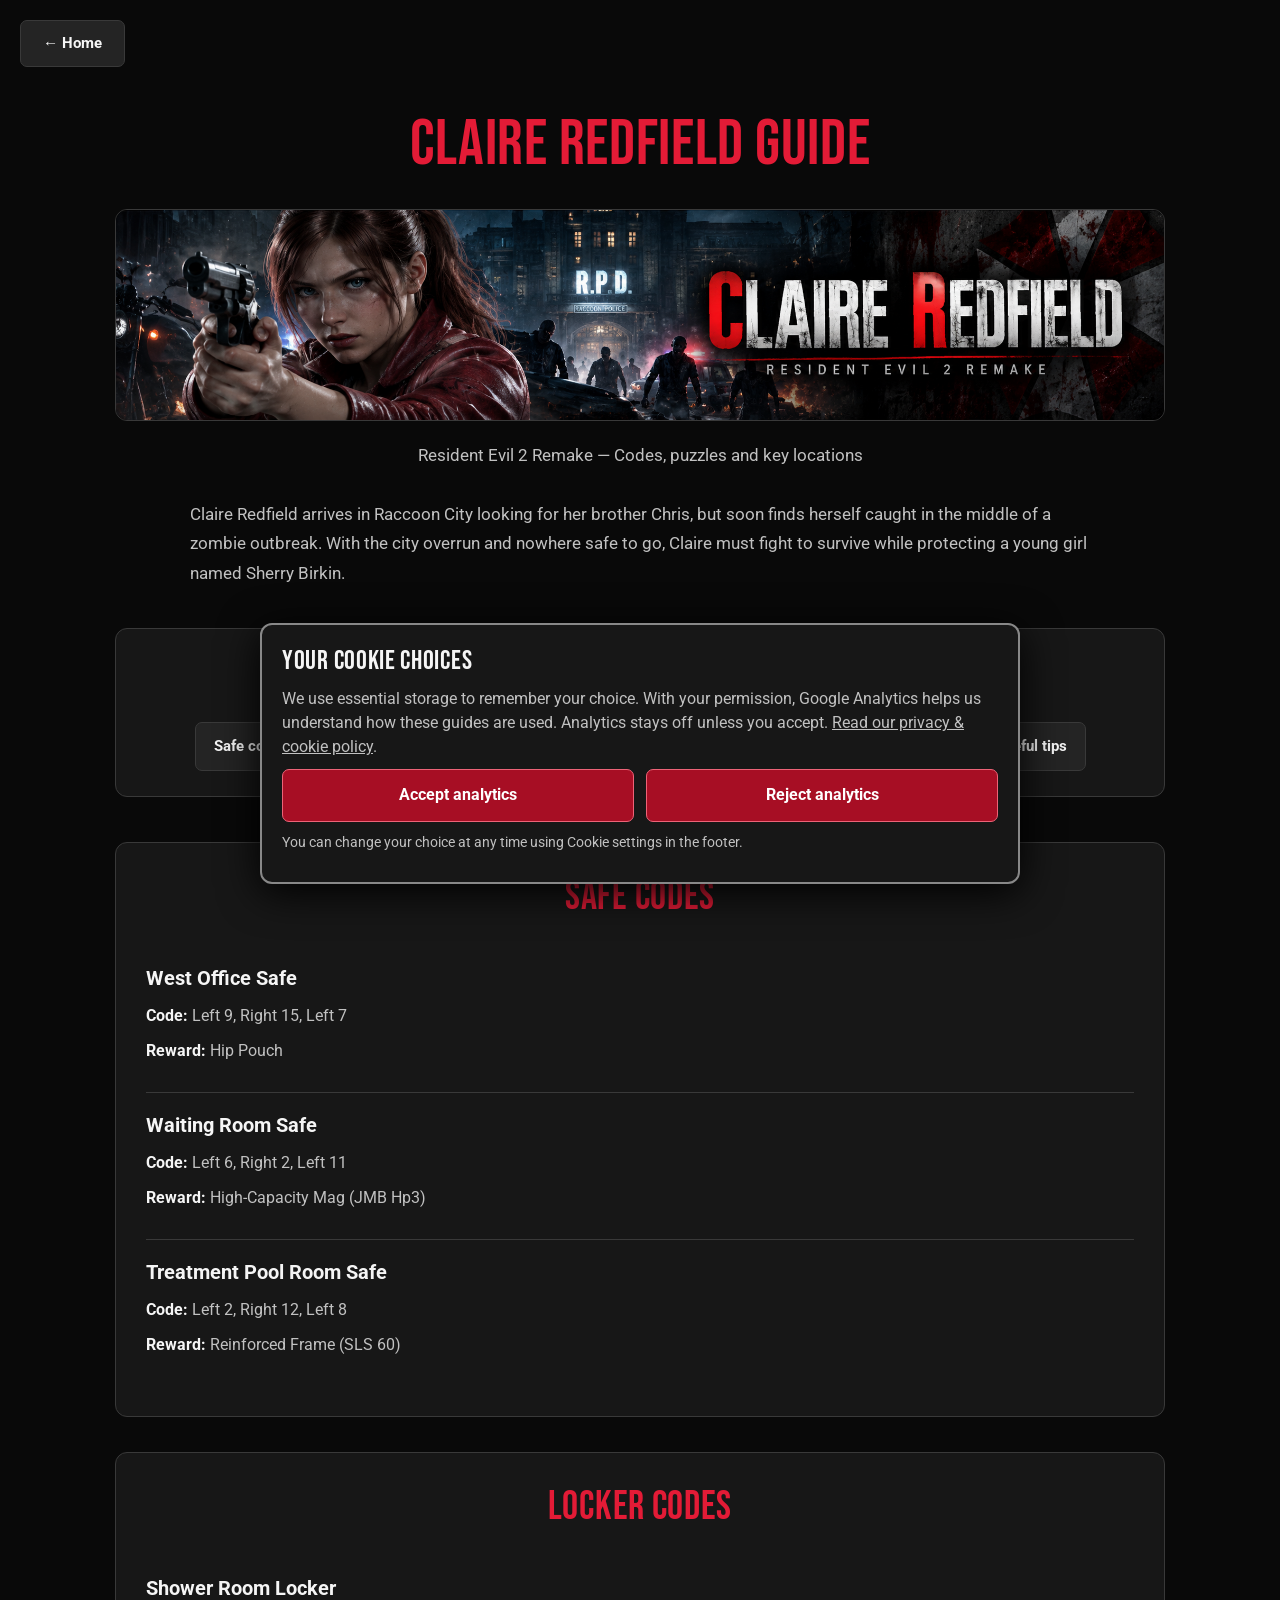
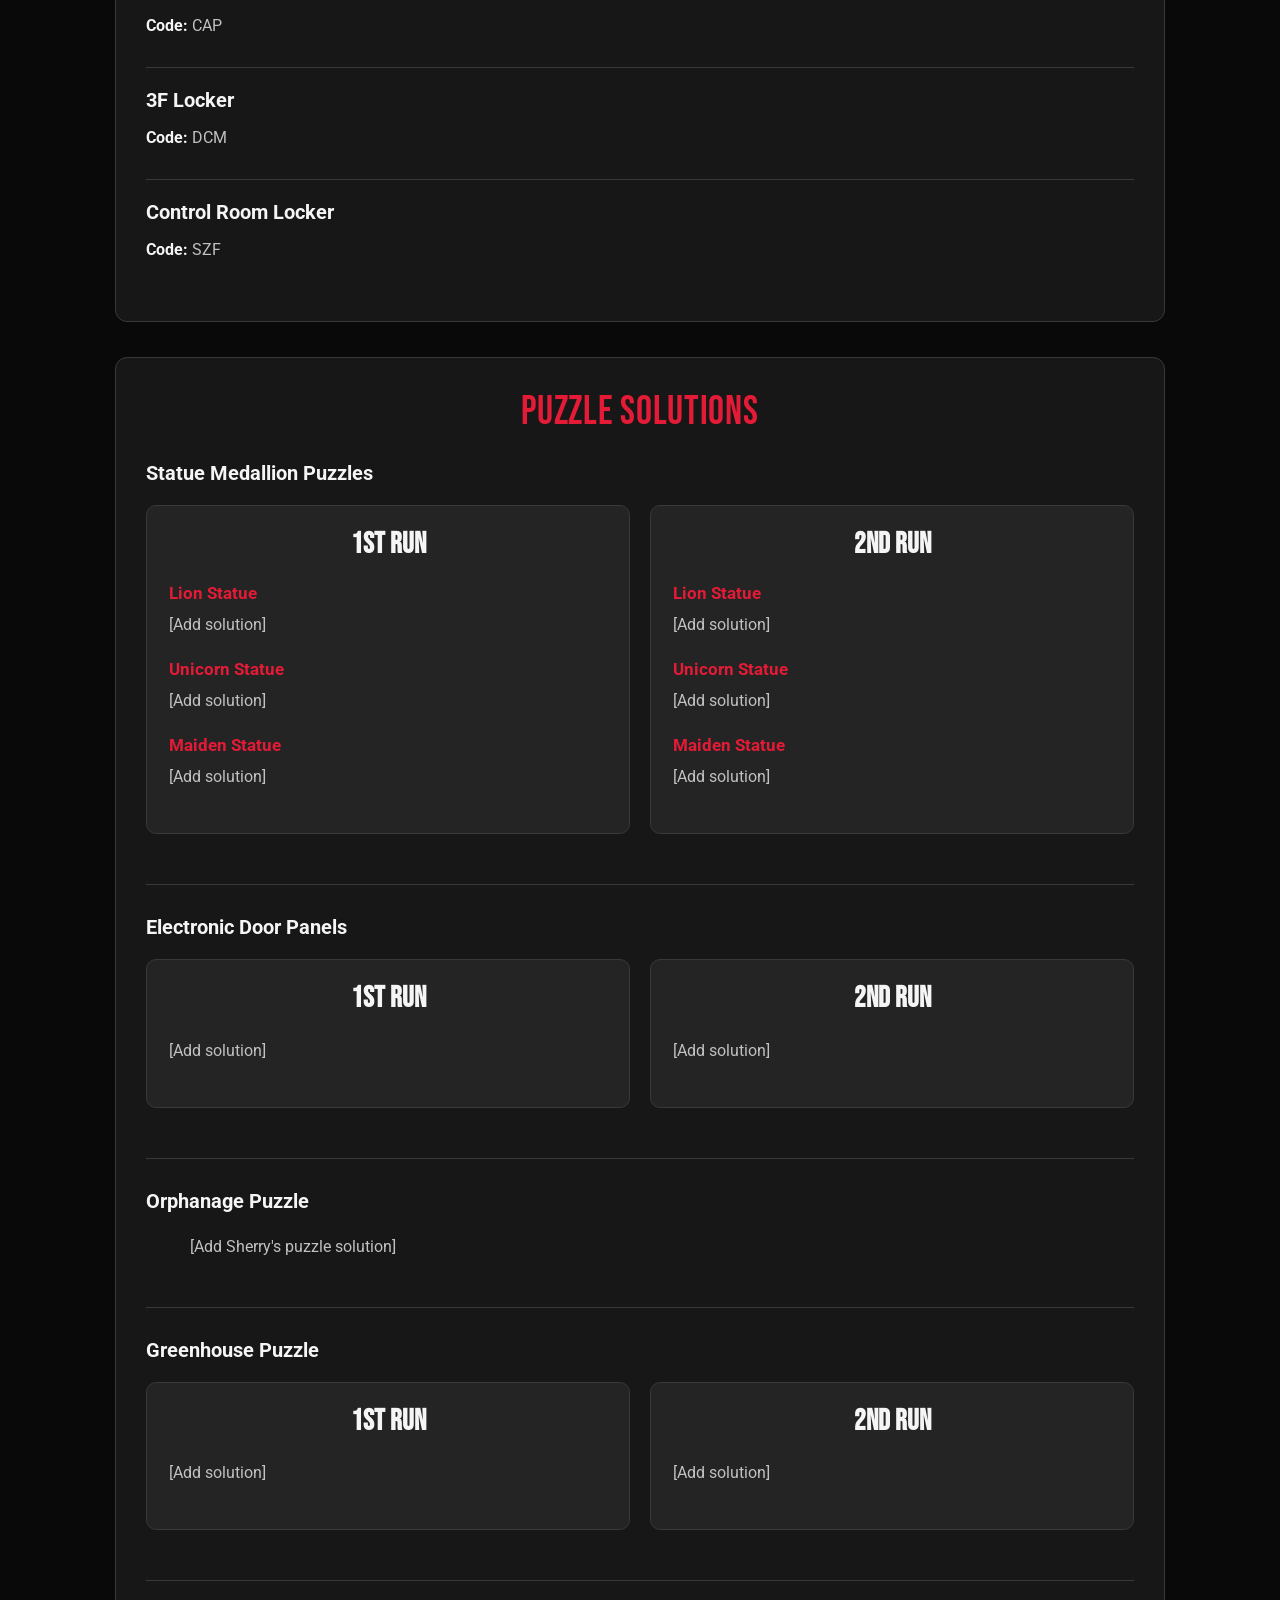
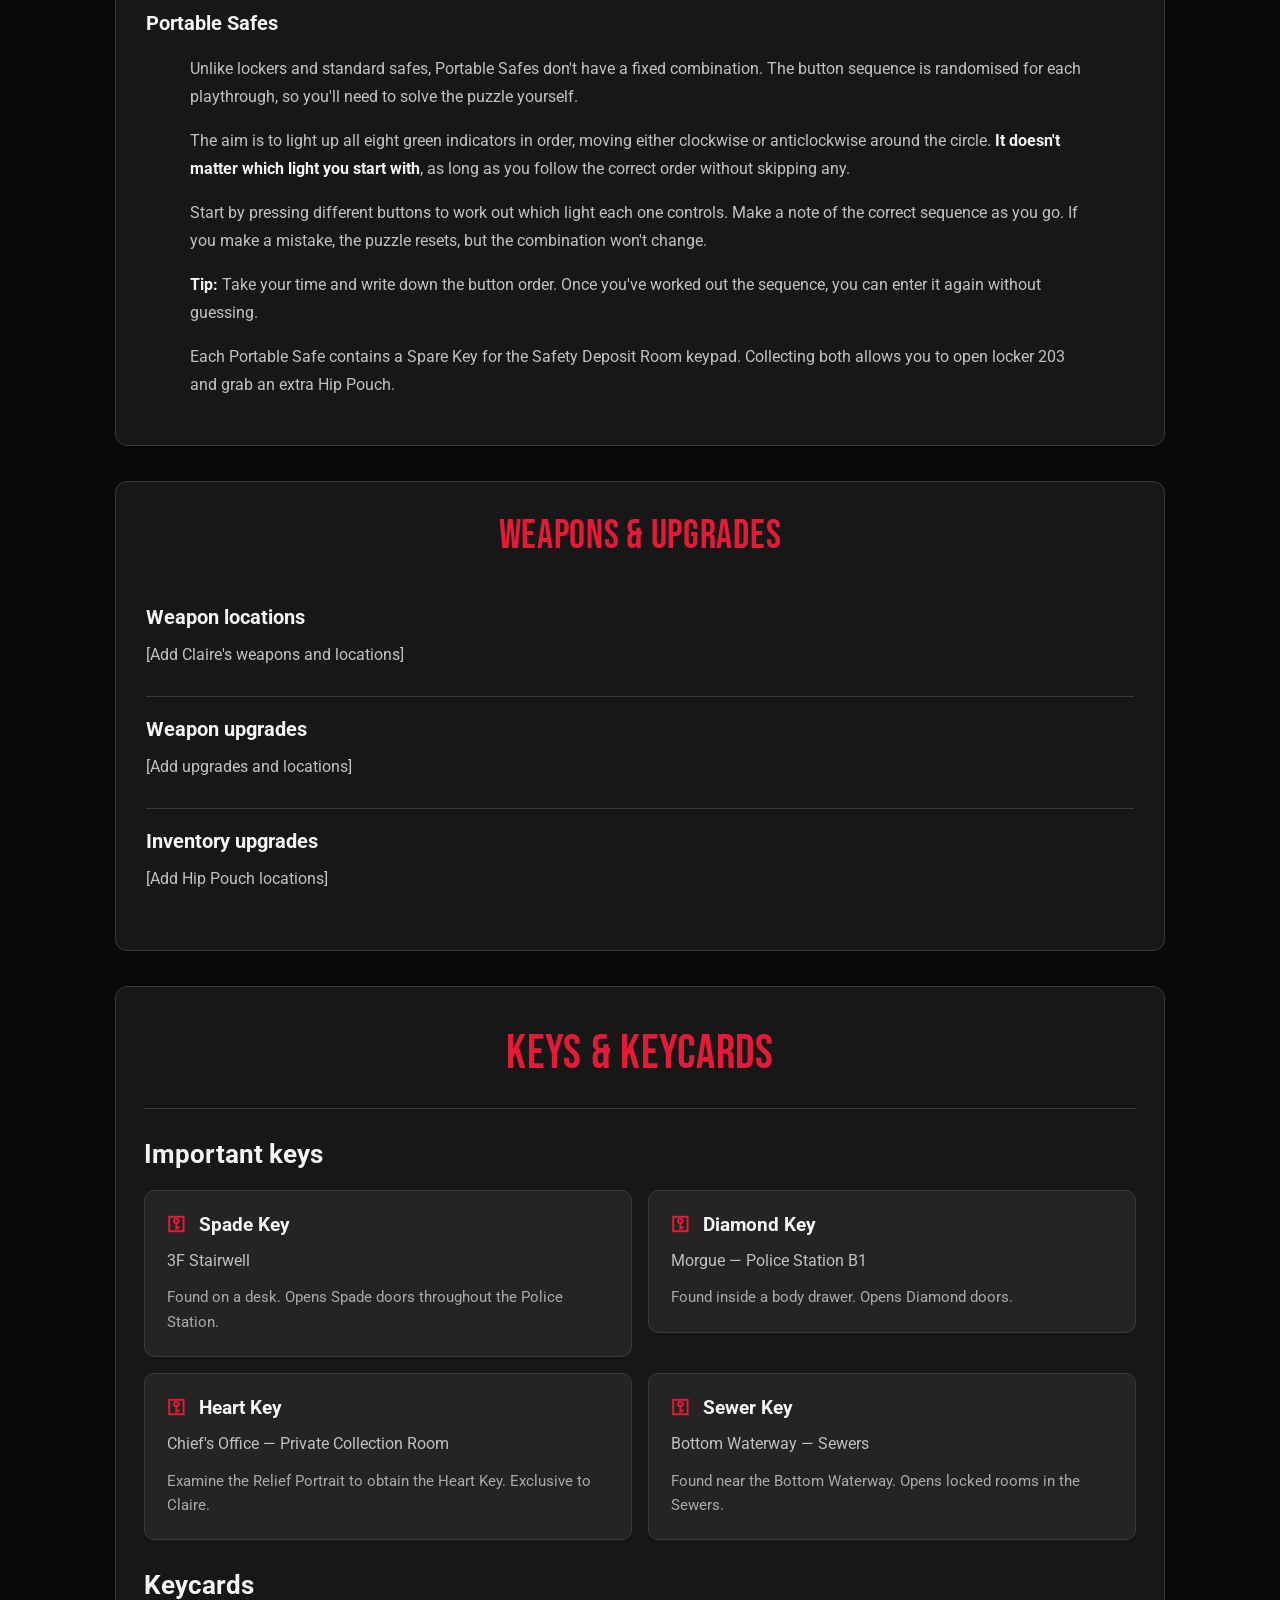
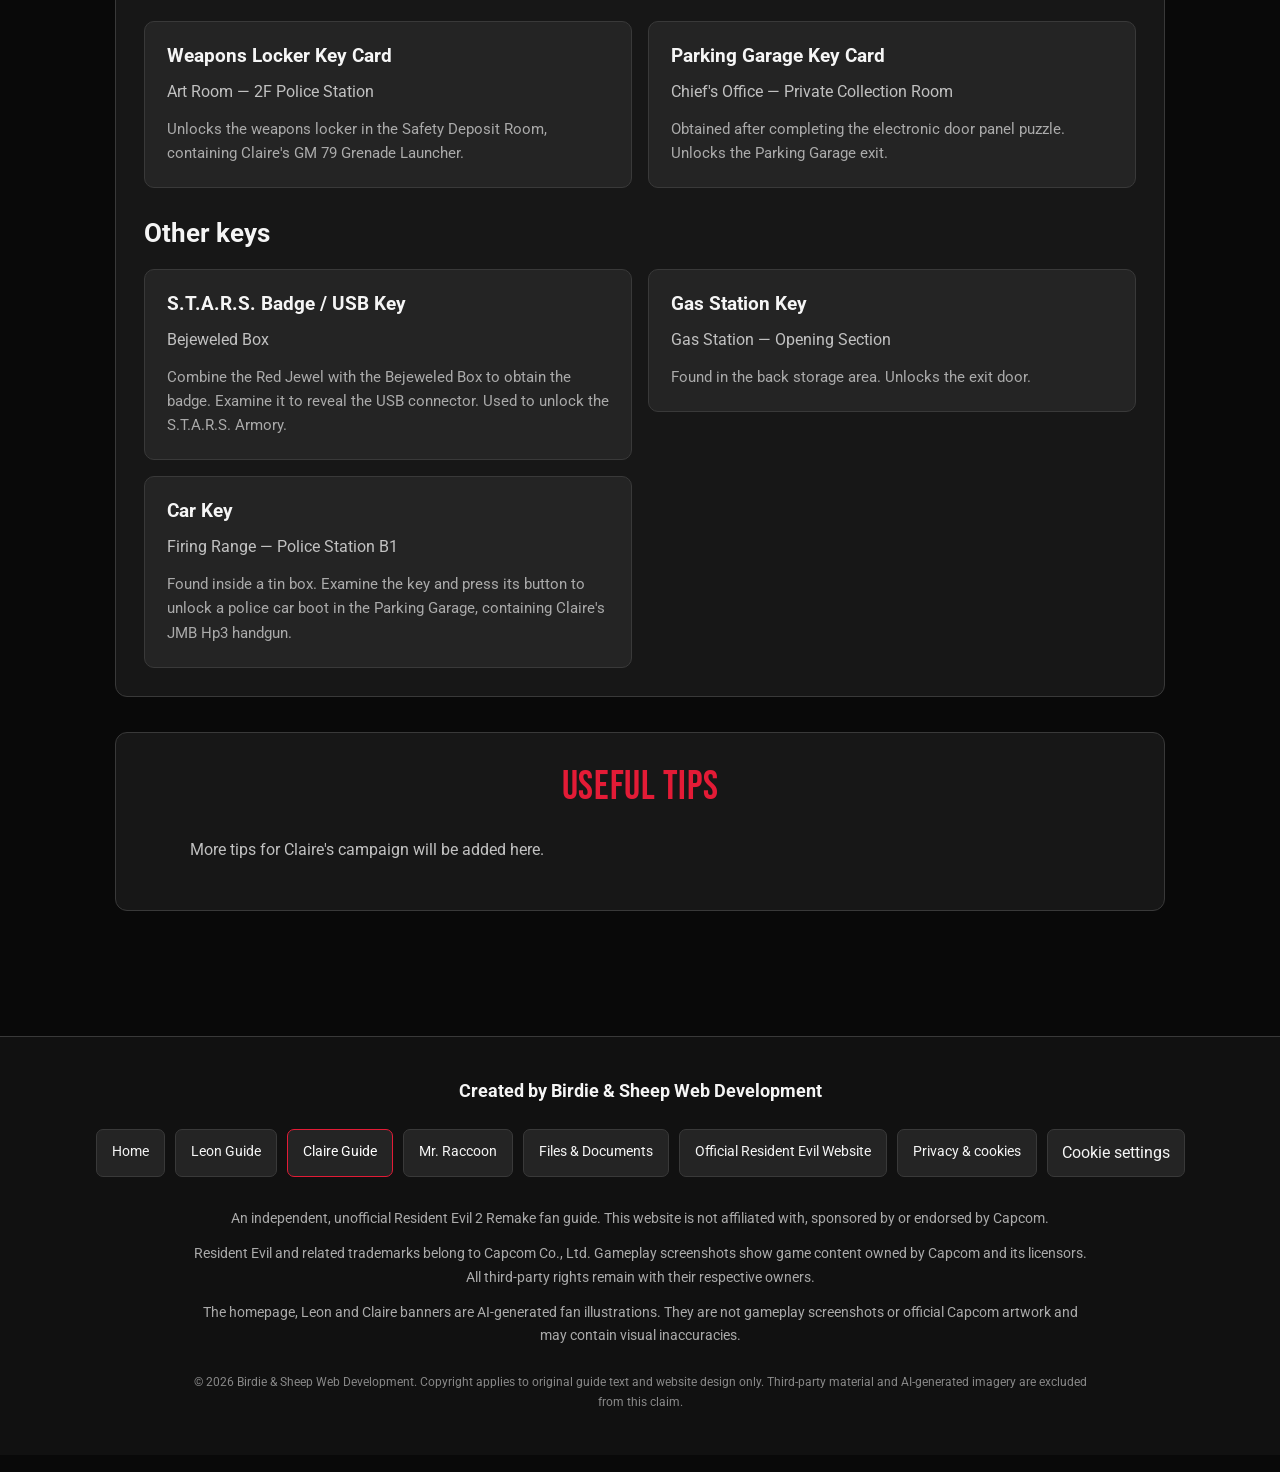
==== commit bcdbe289: "Add privacy policy, analytics tracking, cookie information and improve mobile navigation" ====
--- a/claire.html
+++ b/claire.html
@@ -20,37 +20,12 @@
 
     <link rel="stylesheet" href="style.css" />
 
-    <!-- Google Tag Manager -->
-    <script>
-      (function (w, d, s, l, i) {
-        w[l] = w[l] || [];
-        w[l].push({
-          "gtm.start": new Date().getTime(),
-          event: "gtm.js",
-        });
-        var f = d.getElementsByTagName(s)[0],
-          j = d.createElement(s),
-          dl = l != "dataLayer" ? "&l=" + l : "";
-        j.async = true;
-        j.src = "https://www.googletagmanager.com/gtm.js?id=" + i + dl;
-        f.parentNode.insertBefore(j, f);
-      })(window, document, "script", "dataLayer", "GTM-W8HF23TP");
-    </script>
-    <!-- End Google Tag Manager -->
+    
+    <script src="consent.js" defer></script>
   </head>
 
   <body class="leon-page claire-page">
-    <!-- Google Tag Manager (noscript) -->
-    <noscript>
-      <iframe
-        src="https://www.googletagmanager.com/ns.html?id=GTM-W8HF23TP"
-        height="0"
-        width="0"
-        style="display: none; visibility: hidden"
-        title="Google Tag Manager"
-      ></iframe>
-    </noscript>
-    <!-- End Google Tag Manager (noscript) -->
+    
 
     <a href="index.html" class="home-button">← Home</a>
 
@@ -416,6 +391,8 @@
         <a href="https://www.residentevil.com/">
           Official Resident Evil Website
         </a>
+        <a href="privacy.html">Privacy &amp; cookies</a>
+        <button type="button" class="cookie-settings" data-cookie-settings>Cookie settings</button>
       </nav>
 
       <p>
--- a/style.css
+++ b/style.css
@@ -1159,3 +1159,26 @@
     animation-duration: 0.01ms !important;
   }
 }
+
+/* Clear card actions retain the existing dark theme and artwork. */
+.character-link { height:100%; }
+.character h3 {margin:0;padding:16px 12px;color:var(--text);}
+.guide-cta {display:flex;align-items:center;justify-content:center;gap:12px;min-height:48px;margin:16px;padding:12px;background:var(--red-dark);border:1px solid var(--red);border-radius:7px;font-weight:700;}
+.character-link:active {transform:scale(.98);border-color:#fff;}
+.character-link:focus-visible {outline:3px solid #fff;outline-offset:5px;}
+button {font:inherit;cursor:pointer;}
+button:focus-visible {outline:3px solid #fff;outline-offset:4px;}
+.cookie-settings {color:var(--text);background:var(--surface-light);border:1px solid var(--border);border-radius:7px;padding:10px 14px;min-height:44px;}
+.cookie-panel {position:fixed;z-index:1000;inset:auto 16px 16px;max-width:760px;max-height:85dvh;overflow:auto;margin:auto;background:#171717;border:2px solid #888;border-radius:12px;padding:20px;box-shadow:0 8px 40px #000;}
+.cookie-panel[hidden] {display:none;}
+.cookie-panel h2 {font-size:1.7rem;margin:0 0 10px;}
+.cookie-panel p {margin:10px 0;font-size:1rem;line-height:1.5;}
+.cookie-actions {display:flex;flex-wrap:wrap;gap:12px;}
+.cookie-actions button {flex:1 1 180px;min-height:48px;padding:12px;color:#fff;background:var(--red-dark);border:1px solid #ed6377;border-radius:7px;font-weight:700;}
+.cookie-actions button:hover {background:#800c1c;}
+.cookie-panel .cookie-note {font-size:.85rem;}
+.consent-status {position:absolute;width:1px;height:1px;overflow:hidden;clip-path:inset(50%);}
+.privacy-content {max-width:850px;margin:auto;padding:20px;}
+.privacy-content p {margin:16px 0;}
+.privacy-content li {margin:10px 0;color:var(--muted);}
+@media(max-width:600px){.cookie-panel{inset:auto 8px 8px;padding:14px;}.cookie-actions{gap:8px;}.cookie-actions button{flex-basis:100%;}}
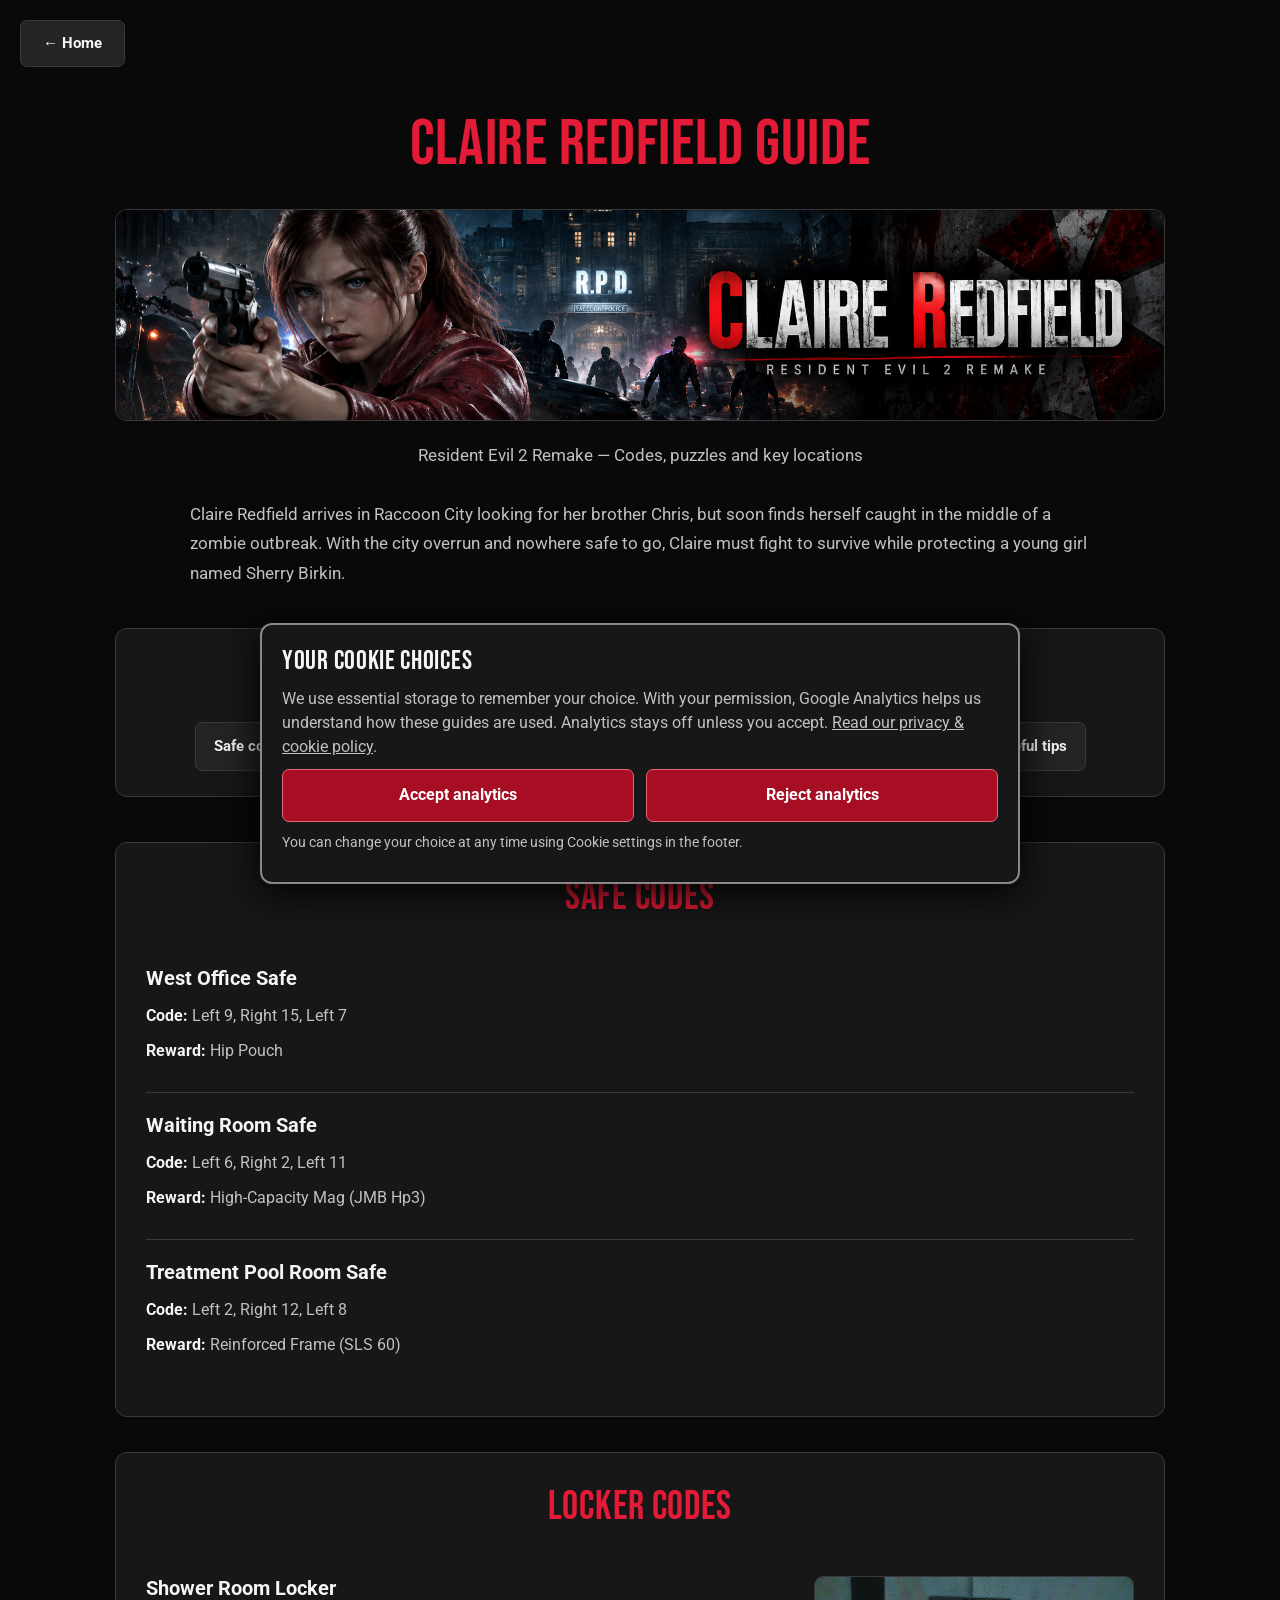
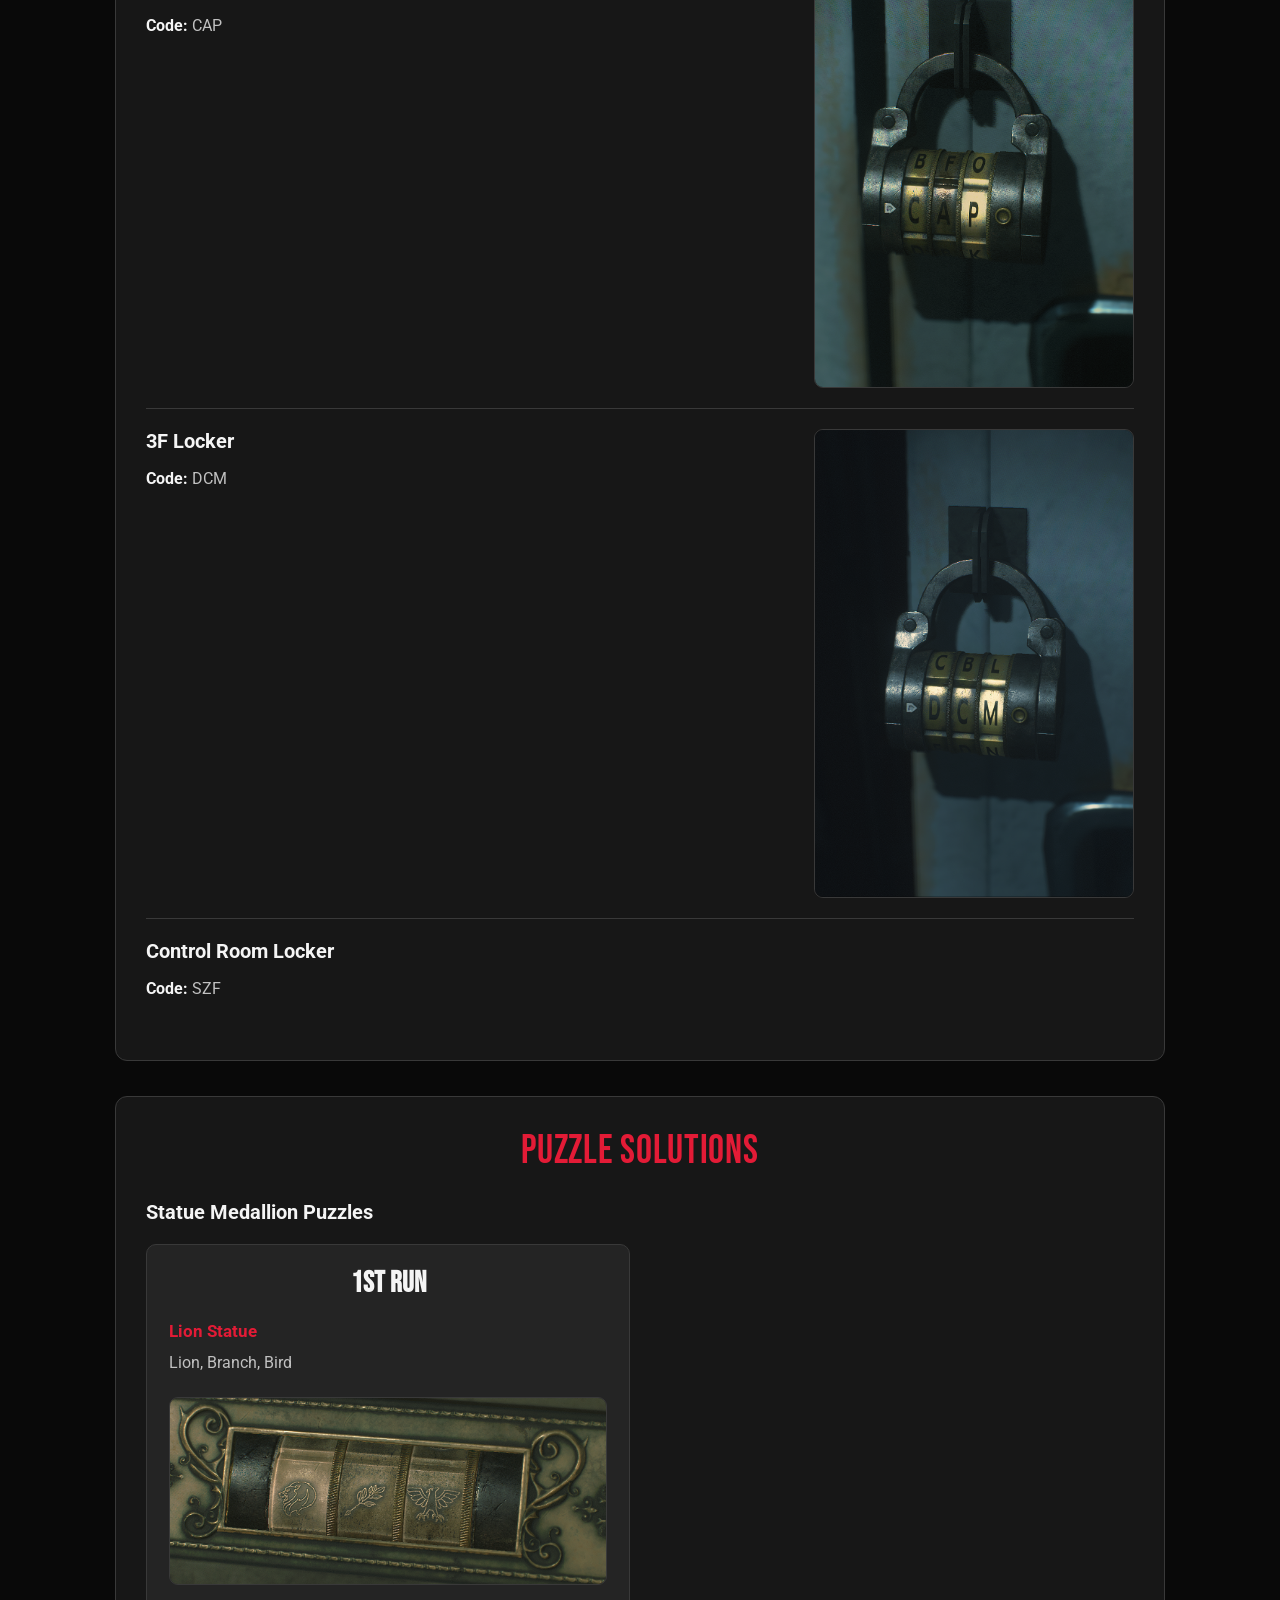
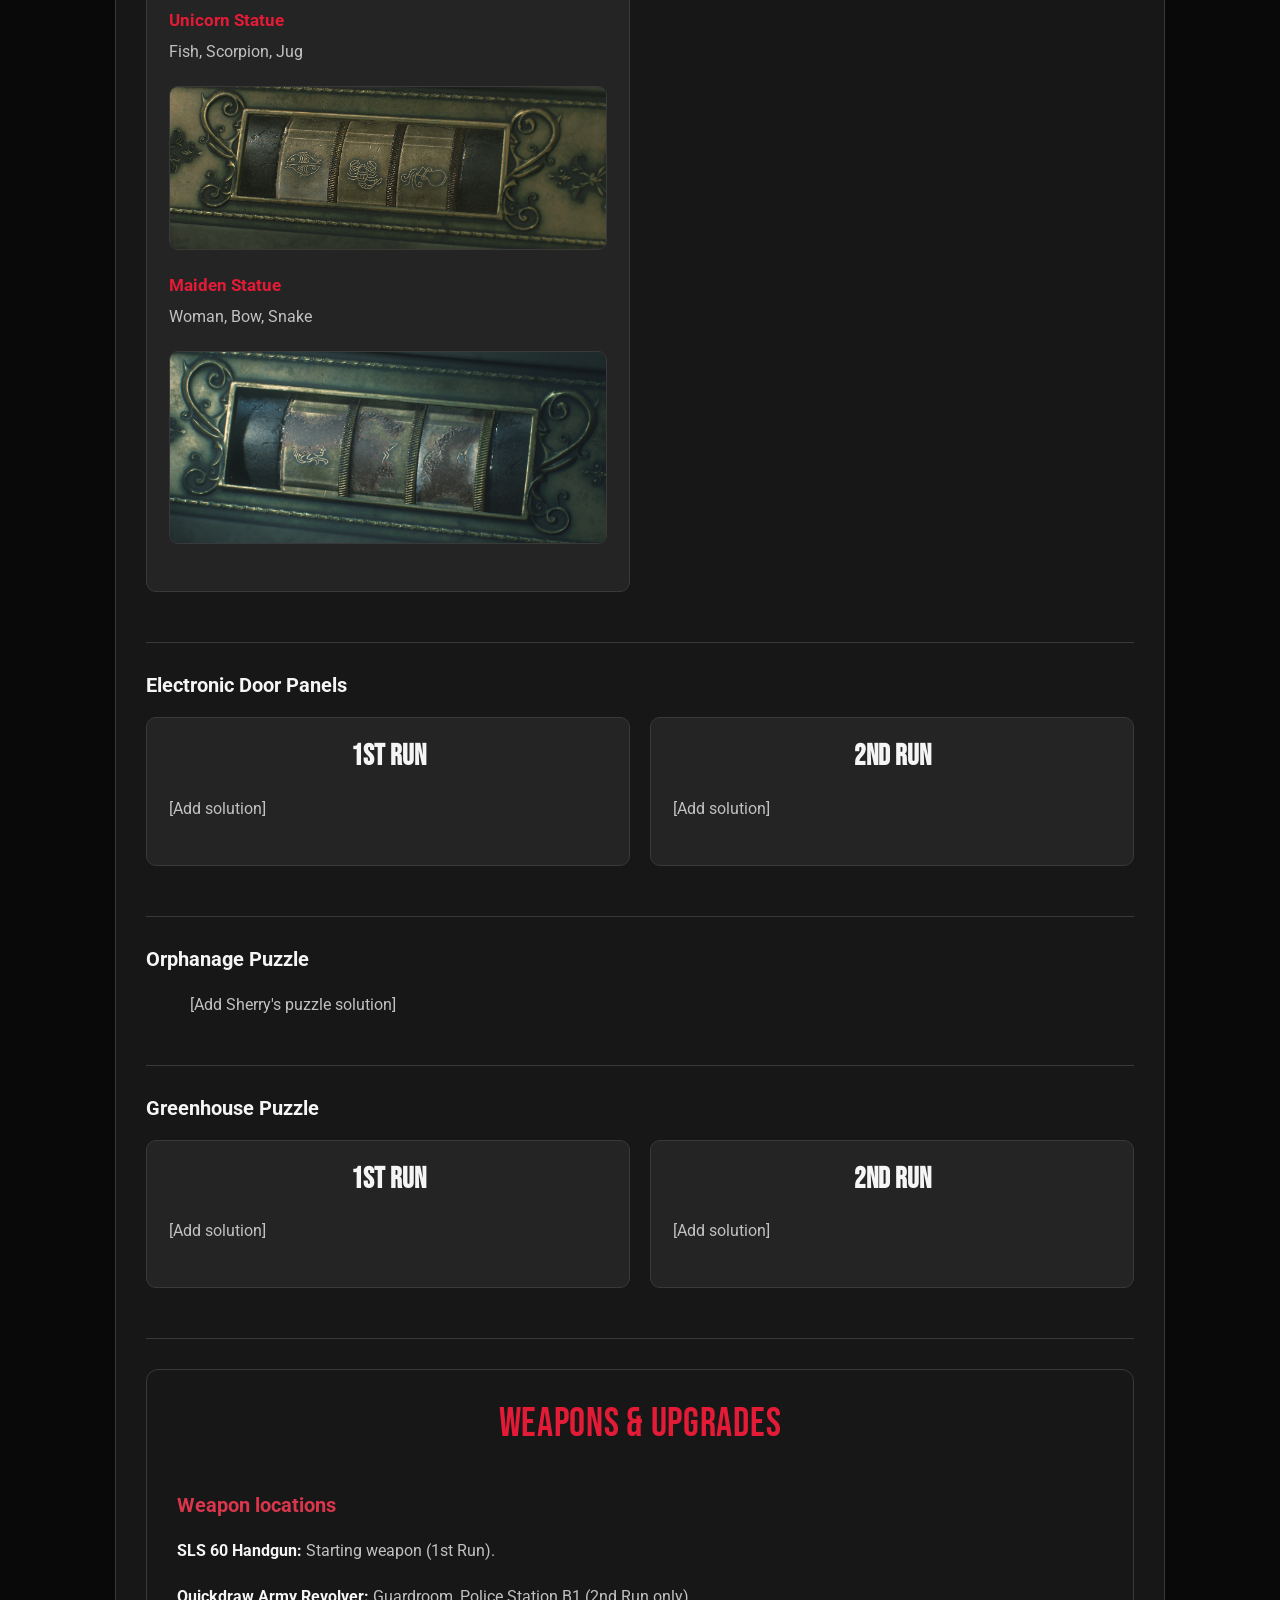
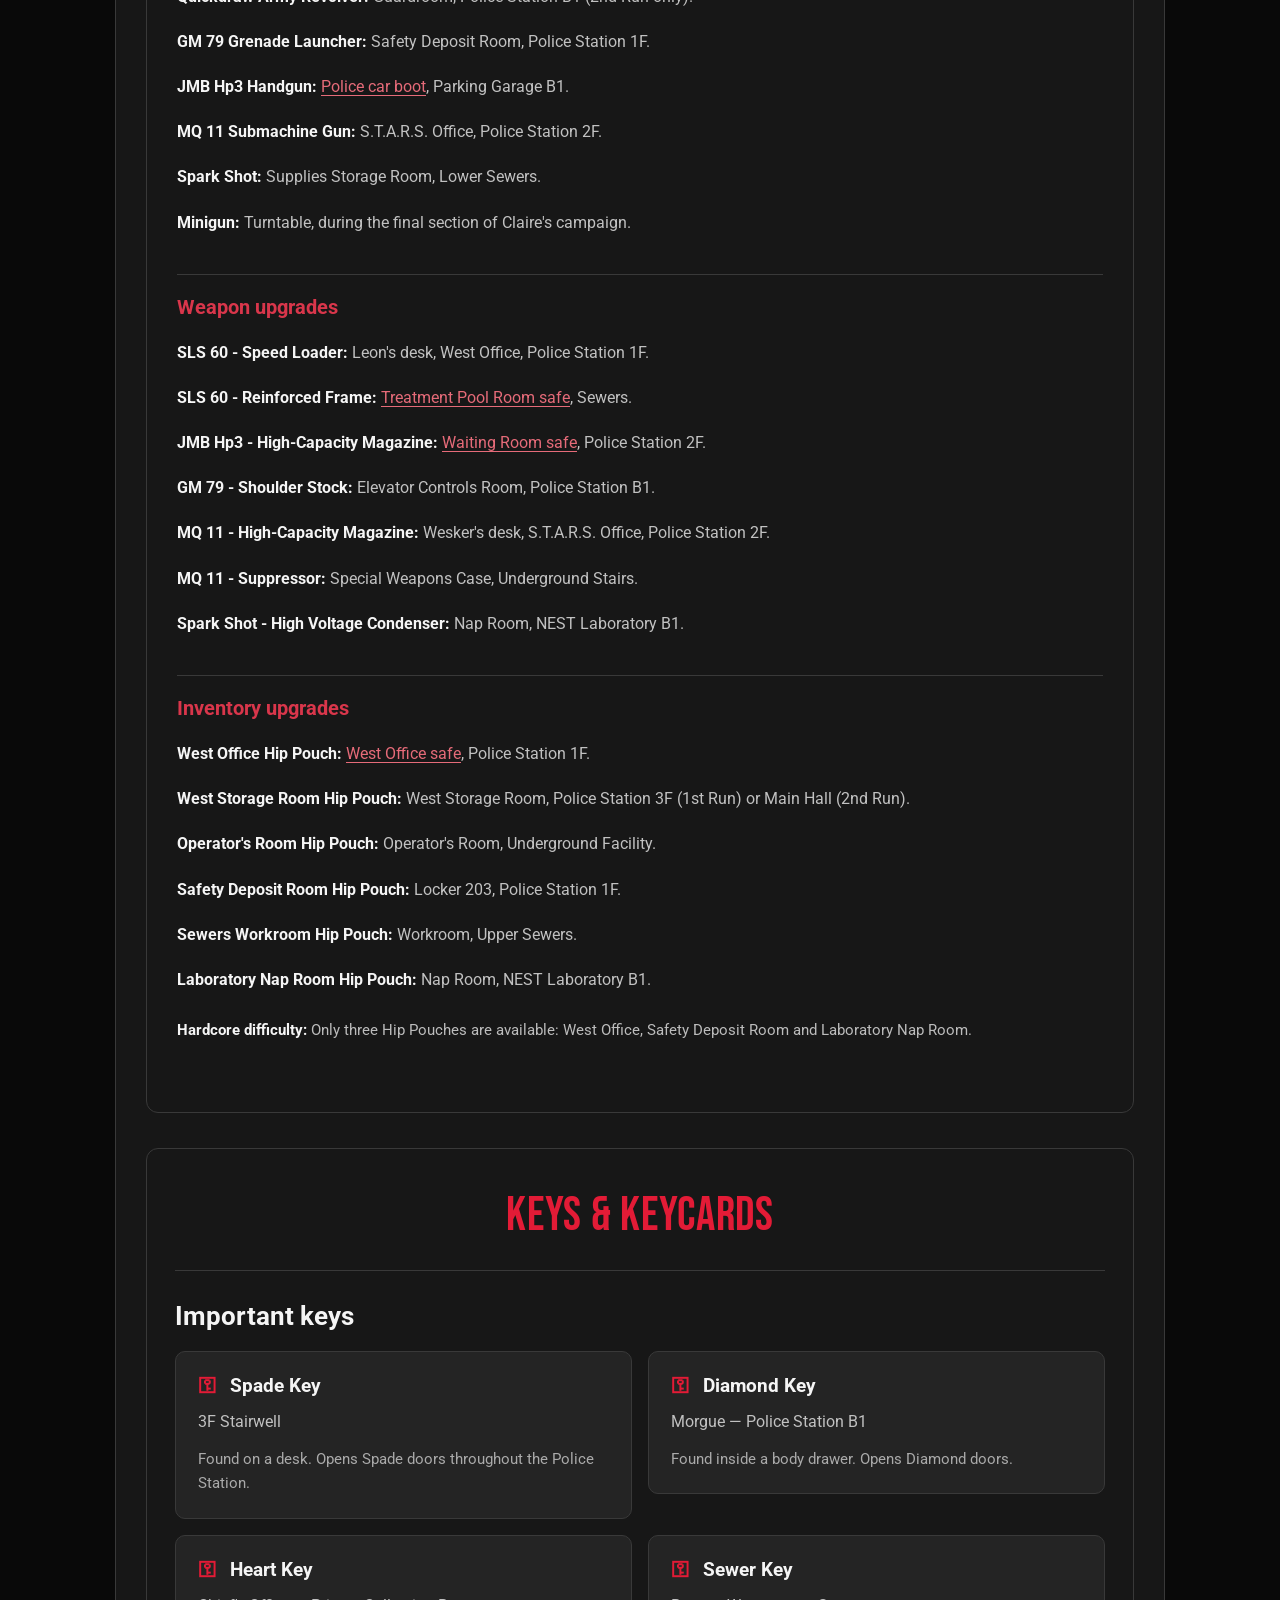
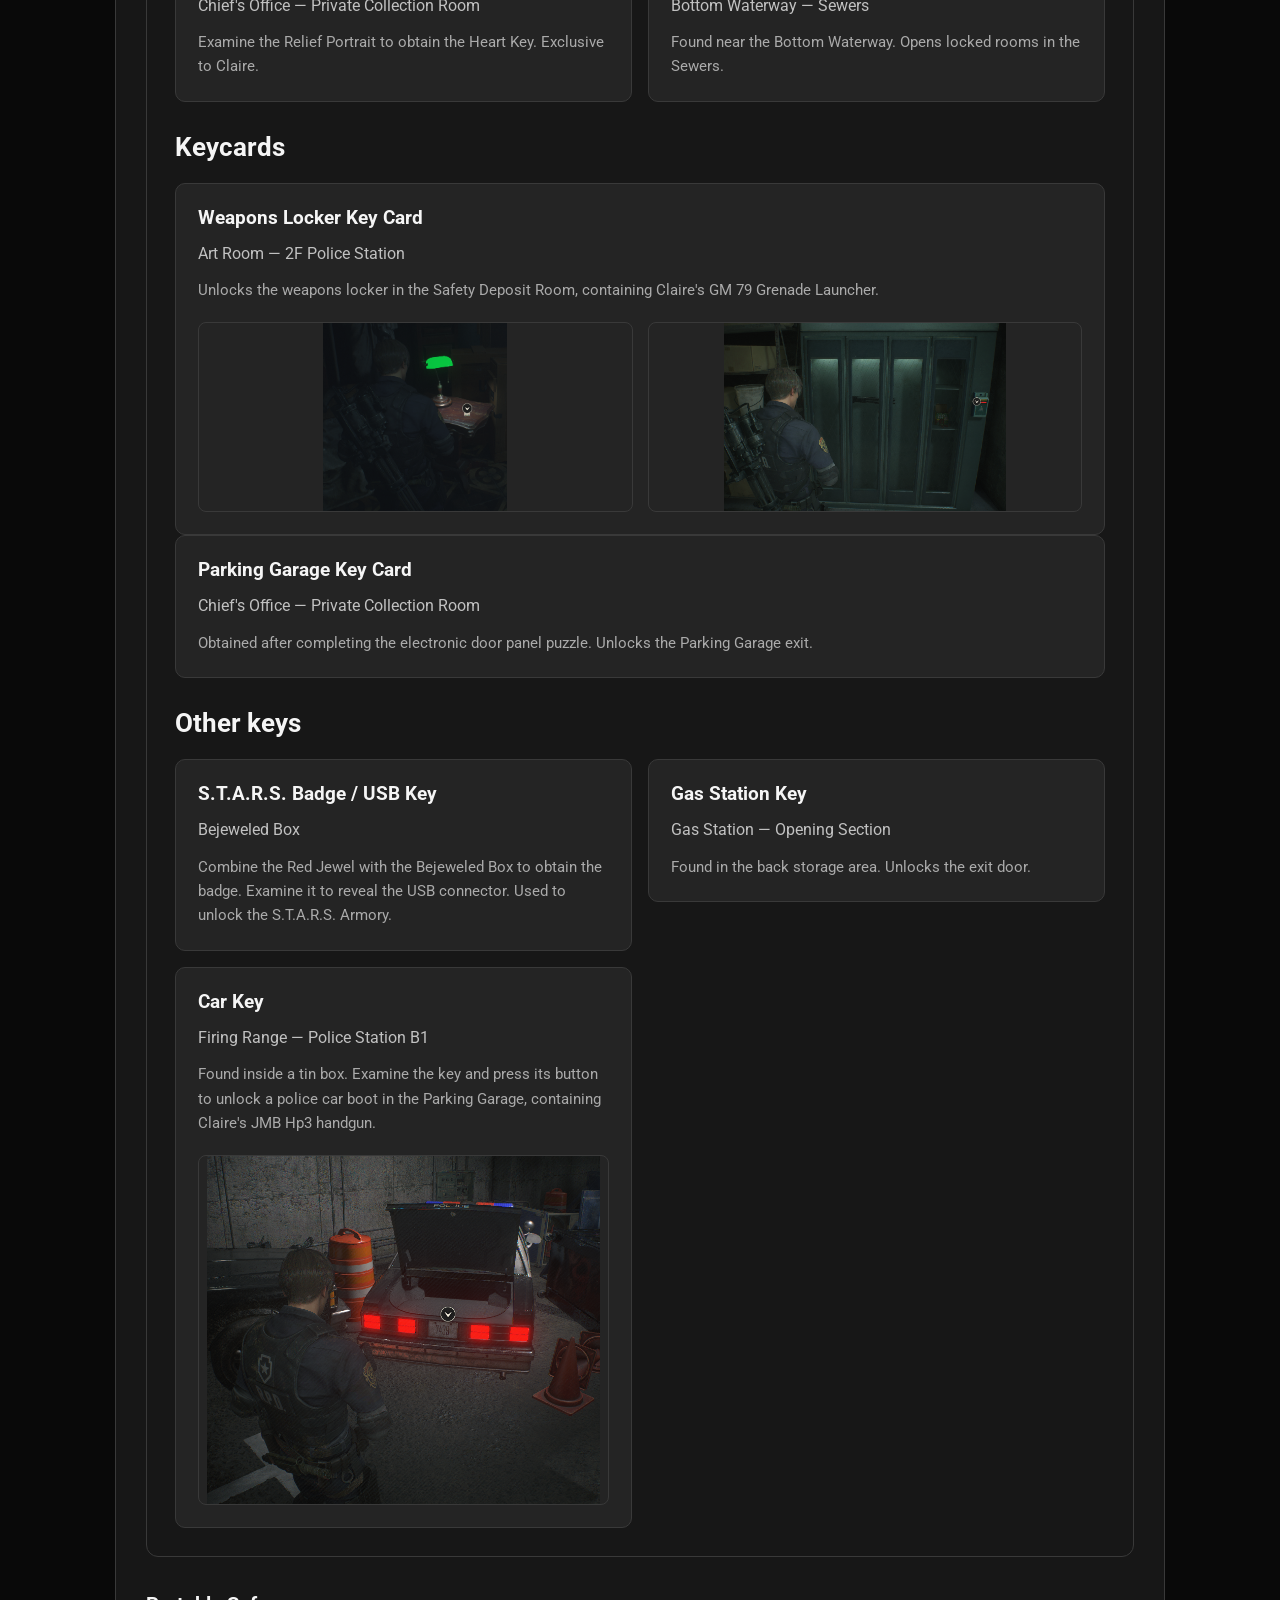
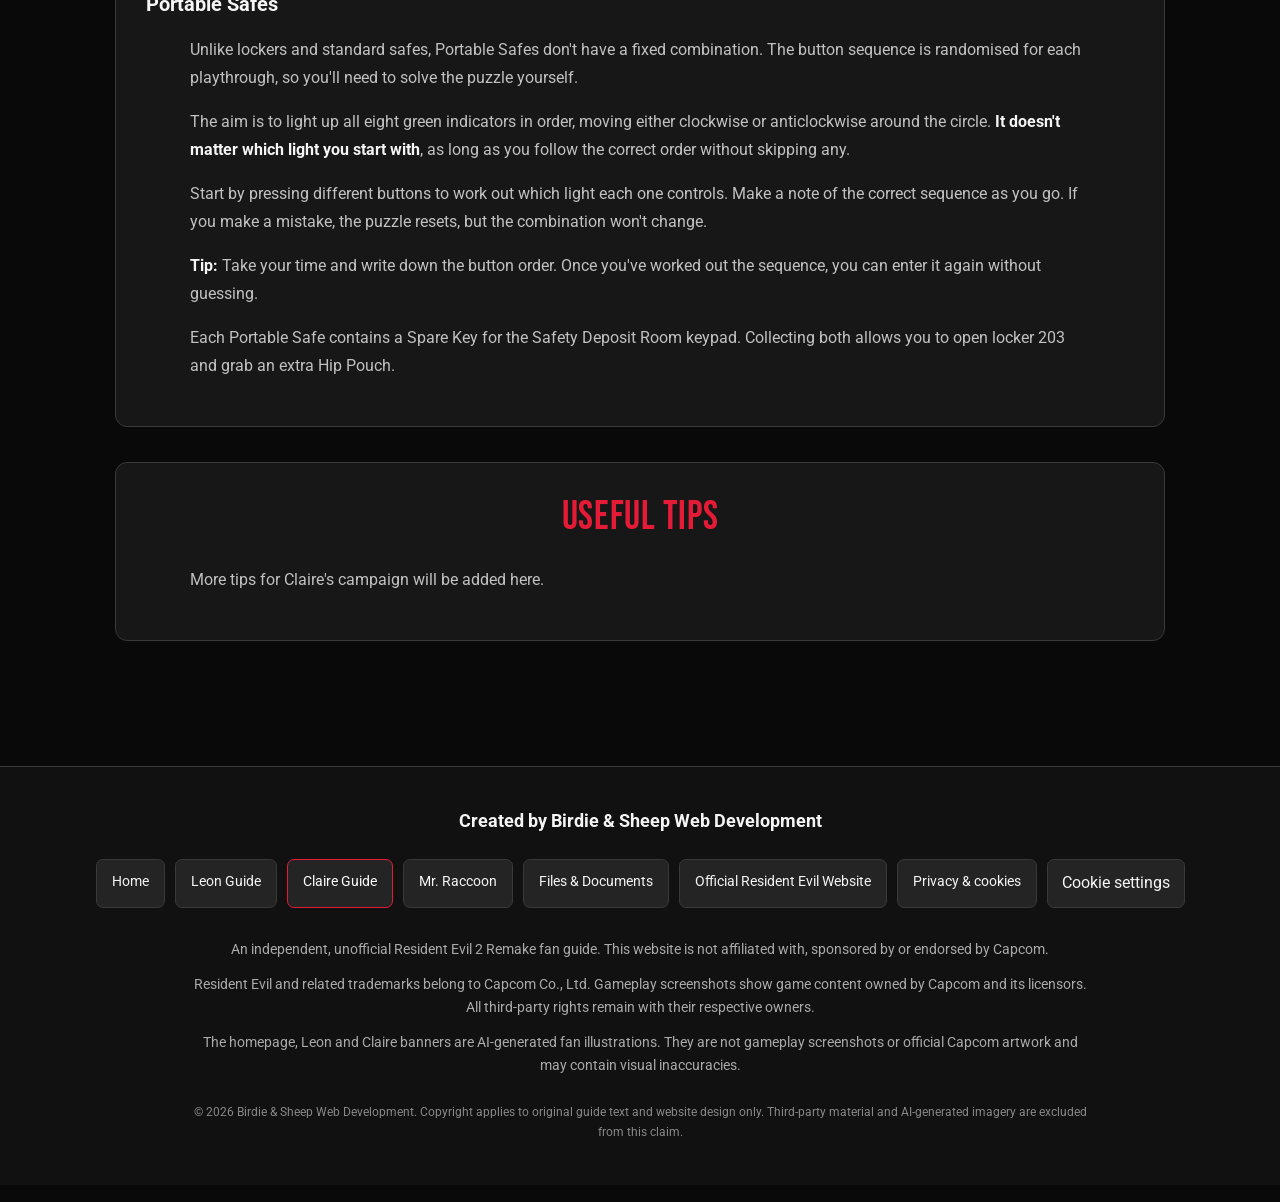
==== commit d32ebd06: "Update Mr Raccoon locations and weapon upgrades" ====
--- a/claire.html
+++ b/claire.html
@@ -20,13 +20,10 @@
 
     <link rel="stylesheet" href="style.css" />
 
-    
     <script src="consent.js" defer></script>
   </head>
 
   <body class="leon-page claire-page">
-    
-
     <a href="index.html" class="home-button">← Home</a>
 
     <main class="leon-guide">
@@ -94,17 +91,34 @@
       </section>
 
       <!-- Locker codes -->
+      <!-- Locker codes -->
       <section id="lockers" class="guide-section">
         <h2>Locker codes</h2>
 
-        <div class="guide-entry">
-          <h3>Shower Room Locker</h3>
-          <p><strong>Code:</strong> CAP</p>
-        </div>
-
-        <div class="guide-entry">
-          <h3>3F Locker</h3>
-          <p><strong>Code:</strong> DCM</p>
+        <div class="guide-entry locker-row">
+          <div>
+            <h3>Shower Room Locker</h3>
+            <p><strong>Code:</strong> CAP</p>
+          </div>
+
+          <img
+            src="images/shower-room.png"
+            alt="Shower Room locker in the police station"
+            loading="lazy"
+          />
+        </div>
+
+        <div class="guide-entry locker-row">
+          <div>
+            <h3>3F Locker</h3>
+            <p><strong>Code:</strong> DCM</p>
+          </div>
+
+          <img
+            src="images/3f-locker.png"
+            alt="Third floor locker in the police station"
+            loading="lazy"
+          />
         </div>
 
         <div class="guide-entry">
@@ -127,27 +141,34 @@
               <h4>1st Run</h4>
 
               <h5>Lion Statue</h5>
-              <p>[Add solution]</p>
+              <p>Lion, Branch, Bird</p>
+
+              <img
+                class="statue-image"
+                src="images/lion-statue-a.png"
+                alt="Lion Statue first run combination"
+                loading="lazy"
+              />
 
               <h5>Unicorn Statue</h5>
-              <p>[Add solution]</p>
+              <p>Fish, Scorpion, Jug</p>
+
+              <img
+                class="statue-image"
+                src="images/unicorn-statue-a.png"
+                alt="Unicorn Statue first run combination"
+                loading="lazy"
+              />
 
               <h5>Maiden Statue</h5>
-              <p>[Add solution]</p>
-            </div>
-
-            <!-- Second run -->
-            <div class="run-box">
-              <h4>2nd Run</h4>
-
-              <h5>Lion Statue</h5>
-              <p>[Add solution]</p>
-
-              <h5>Unicorn Statue</h5>
-              <p>[Add solution]</p>
-
-              <h5>Maiden Statue</h5>
-              <p>[Add solution]</p>
+              <p>Woman, Bow, Snake</p>
+
+              <img
+                class="statue-image"
+                src="images/maiden-statue-a.png"
+                alt="Maiden Statue first run combination"
+                loading="lazy"
+              />
             </div>
           </div>
         </div>
@@ -192,6 +213,270 @@
           </div>
         </div>
 
+        <!-- Weapons and upgrades -->
+        <section id="weapons" class="guide-section">
+          <h2>Weapons &amp; upgrades</h2>
+
+          <div class="guide-entry weapons-list">
+            <h3>Weapon locations</h3>
+
+            <p>
+              <strong>SLS 60 Handgun:</strong>
+              Starting weapon (1st Run).
+            </p>
+
+            <p>
+              <strong>Quickdraw Army Revolver:</strong>
+              Guardroom, Police Station B1 (2nd Run only).
+            </p>
+
+            <p>
+              <strong>GM 79 Grenade Launcher:</strong>
+              Safety Deposit Room, Police Station 1F.
+            </p>
+
+            <p>
+              <strong>JMB Hp3 Handgun:</strong>
+              <a href="#car-key">Police car boot</a>, Parking Garage B1.
+            </p>
+
+            <p>
+              <strong>MQ 11 Submachine Gun:</strong>
+              S.T.A.R.S. Office, Police Station 2F.
+            </p>
+
+            <p>
+              <strong>Spark Shot:</strong>
+              Supplies Storage Room, Lower Sewers.
+            </p>
+
+            <p>
+              <strong>Minigun:</strong>
+              Turntable, during the final section of Claire's campaign.
+            </p>
+          </div>
+
+          <div class="guide-entry weapons-list">
+            <h3>Weapon upgrades</h3>
+
+            <p>
+              <strong>SLS 60 - Speed Loader:</strong>
+              Leon's desk, West Office, Police Station 1F.
+            </p>
+
+            <p>
+              <strong>SLS 60 - Reinforced Frame:</strong>
+              <a href="#safes">Treatment Pool Room safe</a>, Sewers.
+            </p>
+
+            <p>
+              <strong>JMB Hp3 - High-Capacity Magazine:</strong>
+              <a href="#safes">Waiting Room safe</a>, Police Station 2F.
+            </p>
+
+            <p>
+              <strong>GM 79 - Shoulder Stock:</strong>
+              Elevator Controls Room, Police Station B1.
+            </p>
+
+            <p>
+              <strong>MQ 11 - High-Capacity Magazine:</strong>
+              Wesker's desk, S.T.A.R.S. Office, Police Station 2F.
+            </p>
+
+            <p>
+              <strong>MQ 11 - Suppressor:</strong>
+              Special Weapons Case, Underground Stairs.
+            </p>
+
+            <p>
+              <strong>Spark Shot - High Voltage Condenser:</strong>
+              Nap Room, NEST Laboratory B1.
+            </p>
+          </div>
+
+          <div class="guide-entry weapons-list">
+            <h3>Inventory upgrades</h3>
+
+            <p>
+              <strong>West Office Hip Pouch:</strong>
+              <a href="#safes">West Office safe</a>, Police Station 1F.
+            </p>
+
+            <p>
+              <strong>West Storage Room Hip Pouch:</strong>
+              West Storage Room, Police Station 3F (1st Run) or Main Hall (2nd
+              Run).
+            </p>
+
+            <p>
+              <strong>Operator's Room Hip Pouch:</strong>
+              Operator's Room, Underground Facility.
+            </p>
+
+            <p>
+              <strong>Safety Deposit Room Hip Pouch:</strong>
+              Locker 203, Police Station 1F.
+            </p>
+
+            <p>
+              <strong>Sewers Workroom Hip Pouch:</strong>
+              Workroom, Upper Sewers.
+            </p>
+
+            <p>
+              <strong>Laboratory Nap Room Hip Pouch:</strong>
+              Nap Room, NEST Laboratory B1.
+            </p>
+
+            <p class="weapons-note">
+              <strong>Hardcore difficulty:</strong>
+              Only three Hip Pouches are available: West Office, Safety Deposit
+              Room and Laboratory Nap Room.
+            </p>
+          </div>
+        </section>
+
+        <!-- Keys and keycards -->
+        <section id="items" class="keys-guide">
+          <header class="keys-header">
+            <h2>Keys &amp; keycards</h2>
+          </header>
+
+          <!-- Important keys -->
+          <section class="keys-section">
+            <h3>Important keys</h3>
+
+            <div class="keys-container">
+              <div class="key-card">
+                <h4>
+                  <span class="key-icon" aria-hidden="true">⚿</span> Spade Key
+                </h4>
+                <p>3F Stairwell</p>
+                <p class="key-description">
+                  Found on a desk. Opens Spade doors throughout the Police
+                  Station.
+                </p>
+              </div>
+
+              <div class="key-card">
+                <h4>
+                  <span class="key-icon" aria-hidden="true">⚿</span> Diamond Key
+                </h4>
+                <p>Morgue — Police Station B1</p>
+                <p class="key-description">
+                  Found inside a body drawer. Opens Diamond doors.
+                </p>
+              </div>
+
+              <div class="key-card">
+                <h4>
+                  <span class="key-icon" aria-hidden="true">⚿</span> Heart Key
+                </h4>
+                <p>Chief's Office — Private Collection Room</p>
+                <p class="key-description">
+                  Examine the Relief Portrait to obtain the Heart Key. Exclusive
+                  to Claire.
+                </p>
+              </div>
+
+              <div class="key-card">
+                <h4>
+                  <span class="key-icon" aria-hidden="true">⚿</span> Sewer Key
+                </h4>
+                <p>Bottom Waterway — Sewers</p>
+                <p class="key-description">
+                  Found near the Bottom Waterway. Opens locked rooms in the
+                  Sewers.
+                </p>
+              </div>
+            </div>
+          </section>
+
+          <!-- Keycards -->
+          <section class="keycards-section">
+            <h3>Keycards</h3>
+
+            <div class="key-card">
+              <h4>Weapons Locker Key Card</h4>
+              <p>Art Room — 2F Police Station</p>
+
+              <p class="key-description">
+                Unlocks the weapons locker in the Safety Deposit Room,
+                containing Claire's GM 79 Grenade Launcher.
+              </p>
+
+              <div class="key-images">
+                <img
+                  src="images/weapon-locker-card.png"
+                  alt="Weapons Locker Key Card"
+                  loading="lazy"
+                />
+
+                <img
+                  src="images/weapon-locker.png"
+                  alt="Weapons Locker in the Safety Deposit Room"
+                  loading="lazy"
+                />
+              </div>
+            </div>
+
+            <div class="key-card">
+              <h4>Parking Garage Key Card</h4>
+              <p>Chief's Office — Private Collection Room</p>
+
+              <p class="key-description">
+                Obtained after completing the electronic door panel puzzle.
+                Unlocks the Parking Garage exit.
+              </p>
+            </div>
+          </section>
+
+          <!-- Other keys -->
+          <section class="other-keys-section">
+            <h3>Other keys</h3>
+
+            <div class="keys-container">
+              <div class="key-card">
+                <h4>S.T.A.R.S. Badge / USB Key</h4>
+                <p>Bejeweled Box</p>
+
+                <p class="key-description">
+                  Combine the Red Jewel with the Bejeweled Box to obtain the
+                  badge. Examine it to reveal the USB connector. Used to unlock
+                  the S.T.A.R.S. Armory.
+                </p>
+              </div>
+
+              <div class="key-card">
+                <h4>Gas Station Key</h4>
+                <p>Gas Station — Opening Section</p>
+
+                <p class="key-description">
+                  Found in the back storage area. Unlocks the exit door.
+                </p>
+              </div>
+
+              <div class="key-card" id="car-key">
+                <h4>Car Key</h4>
+                <p>Firing Range — Police Station B1</p>
+
+                <p class="key-description">
+                  Found inside a tin box. Examine the key and press its button
+                  to unlock a police car boot in the Parking Garage, containing
+                  Claire's JMB Hp3 handgun.
+                </p>
+
+                <img
+                  src="images/car-trunk.png"
+                  alt="Police car boot in the Parking Garage"
+                  class="key-image"
+                  loading="lazy"
+                />
+              </div>
+            </div>
+          </section>
+        </section>
         <!-- Portable safes -->
         <div class="puzzle-entry">
           <h3>Portable Safes</h3>
@@ -228,149 +513,6 @@
           </p>
         </div>
       </section>
-
-      <!-- Weapons and upgrades -->
-      <section id="weapons" class="guide-section">
-        <h2>Weapons &amp; upgrades</h2>
-
-        <div class="guide-entry">
-          <h3>Weapon locations</h3>
-          <p>[Add Claire's weapons and locations]</p>
-        </div>
-
-        <div class="guide-entry">
-          <h3>Weapon upgrades</h3>
-          <p>[Add upgrades and locations]</p>
-        </div>
-
-        <div class="guide-entry">
-          <h3>Inventory upgrades</h3>
-          <p>[Add Hip Pouch locations]</p>
-        </div>
-      </section>
-
-      <!-- Keys and keycards -->
-      <section id="items" class="keys-guide">
-        <header class="keys-header">
-          <h2>Keys &amp; keycards</h2>
-        </header>
-
-        <!-- Important keys -->
-        <section class="keys-section">
-          <h3>Important keys</h3>
-
-          <div class="keys-container">
-            <div class="key-card">
-              <h4>
-                <span class="key-icon" aria-hidden="true">⚿</span> Spade Key
-              </h4>
-              <p>3F Stairwell</p>
-              <p class="key-description">
-                Found on a desk. Opens Spade doors throughout the Police
-                Station.
-              </p>
-            </div>
-
-            <div class="key-card">
-              <h4>
-                <span class="key-icon" aria-hidden="true">⚿</span> Diamond Key
-              </h4>
-              <p>Morgue — Police Station B1</p>
-              <p class="key-description">
-                Found inside a body drawer. Opens Diamond doors.
-              </p>
-            </div>
-
-            <div class="key-card">
-              <h4>
-                <span class="key-icon" aria-hidden="true">⚿</span> Heart Key
-              </h4>
-              <p>Chief's Office — Private Collection Room</p>
-              <p class="key-description">
-                Examine the Relief Portrait to obtain the Heart Key. Exclusive
-                to Claire.
-              </p>
-            </div>
-
-            <div class="key-card">
-              <h4>
-                <span class="key-icon" aria-hidden="true">⚿</span> Sewer Key
-              </h4>
-              <p>Bottom Waterway — Sewers</p>
-              <p class="key-description">
-                Found near the Bottom Waterway. Opens locked rooms in the
-                Sewers.
-              </p>
-            </div>
-          </div>
-        </section>
-
-        <!-- Keycards -->
-        <section class="keycards-section">
-          <h3>Keycards</h3>
-
-          <div class="keys-container">
-            <div class="key-card">
-              <h4>Weapons Locker Key Card</h4>
-              <p>Art Room — 2F Police Station</p>
-
-              <p class="key-description">
-                Unlocks the weapons locker in the Safety Deposit Room,
-                containing Claire's GM 79 Grenade Launcher.
-              </p>
-            </div>
-
-            <div class="key-card">
-              <h4>Parking Garage Key Card</h4>
-              <p>Chief's Office — Private Collection Room</p>
-
-              <p class="key-description">
-                Obtained after completing the electronic door panel puzzle.
-                Unlocks the Parking Garage exit.
-              </p>
-            </div>
-          </div>
-        </section>
-
-        <!-- Other keys -->
-        <section class="other-keys-section">
-          <h3>Other keys</h3>
-
-          <div class="keys-container">
-            <div class="key-card">
-              <h4>S.T.A.R.S. Badge / USB Key</h4>
-              <p>Bejeweled Box</p>
-
-              <p class="key-description">
-                Combine the Red Jewel with the Bejeweled Box to obtain the
-                badge. Examine it to reveal the USB connector. Used to unlock
-                the S.T.A.R.S. Armory.
-              </p>
-            </div>
-
-            <div class="key-card">
-              <h4>Gas Station Key</h4>
-              <p>Gas Station — Opening Section</p>
-
-              <p class="key-description">
-                Found in the back storage area. Unlocks the exit door.
-              </p>
-            </div>
-
-            <div class="key-card">
-              <h4>Car Key</h4>
-              <p>Firing Range — Police Station B1</p>
-
-              <p class="key-description">
-                Found inside a tin box. Examine the key and press its button to
-                unlock a police car boot in the Parking Garage, containing
-                Claire's JMB Hp3 handgun.
-              </p>
-            </div>
-          </div>
-        </section>
-      </section>
-
       <!-- Useful tips -->
       <section id="tips" class="guide-section">
         <h2>Useful tips</h2>
@@ -392,7 +534,9 @@
           Official Resident Evil Website
         </a>
         <a href="privacy.html">Privacy &amp; cookies</a>
-        <button type="button" class="cookie-settings" data-cookie-settings>Cookie settings</button>
+        <button type="button" class="cookie-settings" data-cookie-settings>
+          Cookie settings
+        </button>
       </nav>
 
       <p>
--- a/style.css
+++ b/style.css
@@ -1160,25 +1160,231 @@
   }
 }
 
+/* Weapons and upgrades */
+
+#weapons .weapons-list h3 {
+  color: #d9364b;
+  margin-bottom: 20px;
+}
+
+#weapons .weapons-list p {
+  margin-bottom: 18px;
+  line-height: 1.7;
+}
+
+#weapons .weapons-list a {
+  color: #e66b79;
+  text-decoration: underline;
+  text-underline-offset: 3px;
+}
+
+#weapons .weapons-list a:hover {
+  color: #ffffff;
+}
+
+#weapons .weapons-list a:focus-visible {
+  outline: 2px solid #ffffff;
+  outline-offset: 4px;
+}
+
+#weapons .weapons-note {
+  margin-top: 25px;
+  color: #bcbcbc;
+  font-size: 0.95rem;
+}
+
+/* Mr. Raccoon section navigation */
+
+.raccoon-nav {
+  display: flex;
+  justify-content: center;
+  flex-wrap: wrap;
+  gap: 12px;
+  margin: 30px 0 45px;
+}
+
+.raccoon-nav a {
+  display: inline-block;
+  padding: 12px 18px;
+  background-color: #252525;
+  color: #fff;
+  text-decoration: none;
+  border: 1px solid #a52a2a;
+  border-radius: 6px;
+  font-weight: bold;
+}
+
+.raccoon-nav a:hover,
+.raccoon-nav a:focus-visible {
+  background-color: #a52a2a;
+}
+
+/* Individual location spacing */
+
+.raccoon-locations .guide-entry {
+  margin-bottom: 30px;
+}
+
+.raccoon-locations .guide-entry img {
+  display: block;
+  width: 100%;
+  max-width: 650px;
+  height: auto;
+  margin: 20px auto 0;
+  border-radius: 6px;
+}
+
+/* Bottom navigation */
+
+.raccoon-bottom-nav {
+  display: flex;
+  justify-content: center;
+  flex-wrap: wrap;
+  gap: 15px;
+  margin: 40px 0;
+}
+
+/* Mobile layout */
+
+@media (max-width: 600px) {
+  .raccoon-nav {
+    display: grid;
+    grid-template-columns: repeat(2, minmax(0, 1fr));
+    gap: 10px;
+  }
+
+  .raccoon-nav a {
+    text-align: center;
+    padding: 12px 8px;
+    font-size: 0.9rem;
+  }
+
+  .raccoon-locations .guide-entry img {
+    width: 100%;
+  }
+}
+
 /* Clear card actions retain the existing dark theme and artwork. */
-.character-link { height:100%; }
-.character h3 {margin:0;padding:16px 12px;color:var(--text);}
-.guide-cta {display:flex;align-items:center;justify-content:center;gap:12px;min-height:48px;margin:16px;padding:12px;background:var(--red-dark);border:1px solid var(--red);border-radius:7px;font-weight:700;}
-.character-link:active {transform:scale(.98);border-color:#fff;}
-.character-link:focus-visible {outline:3px solid #fff;outline-offset:5px;}
-button {font:inherit;cursor:pointer;}
-button:focus-visible {outline:3px solid #fff;outline-offset:4px;}
-.cookie-settings {color:var(--text);background:var(--surface-light);border:1px solid var(--border);border-radius:7px;padding:10px 14px;min-height:44px;}
-.cookie-panel {position:fixed;z-index:1000;inset:auto 16px 16px;max-width:760px;max-height:85dvh;overflow:auto;margin:auto;background:#171717;border:2px solid #888;border-radius:12px;padding:20px;box-shadow:0 8px 40px #000;}
-.cookie-panel[hidden] {display:none;}
-.cookie-panel h2 {font-size:1.7rem;margin:0 0 10px;}
-.cookie-panel p {margin:10px 0;font-size:1rem;line-height:1.5;}
-.cookie-actions {display:flex;flex-wrap:wrap;gap:12px;}
-.cookie-actions button {flex:1 1 180px;min-height:48px;padding:12px;color:#fff;background:var(--red-dark);border:1px solid #ed6377;border-radius:7px;font-weight:700;}
-.cookie-actions button:hover {background:#800c1c;}
-.cookie-panel .cookie-note {font-size:.85rem;}
-.consent-status {position:absolute;width:1px;height:1px;overflow:hidden;clip-path:inset(50%);}
-.privacy-content {max-width:850px;margin:auto;padding:20px;}
-.privacy-content p {margin:16px 0;}
-.privacy-content li {margin:10px 0;color:var(--muted);}
-@media(max-width:600px){.cookie-panel{inset:auto 8px 8px;padding:14px;}.cookie-actions{gap:8px;}.cookie-actions button{flex-basis:100%;}}
+.character-link {
+  height: 100%;
+}
+.character h3 {
+  margin: 0;
+  padding: 16px 12px;
+  color: var(--text);
+}
+.guide-cta {
+  display: flex;
+  align-items: center;
+  justify-content: center;
+  gap: 12px;
+  min-height: 48px;
+  margin: 16px;
+  padding: 12px;
+  background: var(--red-dark);
+  border: 1px solid var(--red);
+  border-radius: 7px;
+  font-weight: 700;
+}
+.character-link:active {
+  transform: scale(0.98);
+  border-color: #fff;
+}
+.character-link:focus-visible {
+  outline: 3px solid #fff;
+  outline-offset: 5px;
+}
+button {
+  font: inherit;
+  cursor: pointer;
+}
+button:focus-visible {
+  outline: 3px solid #fff;
+  outline-offset: 4px;
+}
+.cookie-settings {
+  color: var(--text);
+  background: var(--surface-light);
+  border: 1px solid var(--border);
+  border-radius: 7px;
+  padding: 10px 14px;
+  min-height: 44px;
+}
+.cookie-panel {
+  position: fixed;
+  z-index: 1000;
+  inset: auto 16px 16px;
+  max-width: 760px;
+  max-height: 85dvh;
+  overflow: auto;
+  margin: auto;
+  background: #171717;
+  border: 2px solid #888;
+  border-radius: 12px;
+  padding: 20px;
+  box-shadow: 0 8px 40px #000;
+}
+.cookie-panel[hidden] {
+  display: none;
+}
+.cookie-panel h2 {
+  font-size: 1.7rem;
+  margin: 0 0 10px;
+}
+.cookie-panel p {
+  margin: 10px 0;
+  font-size: 1rem;
+  line-height: 1.5;
+}
+.cookie-actions {
+  display: flex;
+  flex-wrap: wrap;
+  gap: 12px;
+}
+.cookie-actions button {
+  flex: 1 1 180px;
+  min-height: 48px;
+  padding: 12px;
+  color: #fff;
+  background: var(--red-dark);
+  border: 1px solid #ed6377;
+  border-radius: 7px;
+  font-weight: 700;
+}
+.cookie-actions button:hover {
+  background: #800c1c;
+}
+.cookie-panel .cookie-note {
+  font-size: 0.85rem;
+}
+.consent-status {
+  position: absolute;
+  width: 1px;
+  height: 1px;
+  overflow: hidden;
+  clip-path: inset(50%);
+}
+.privacy-content {
+  max-width: 850px;
+  margin: auto;
+  padding: 20px;
+}
+.privacy-content p {
+  margin: 16px 0;
+}
+.privacy-content li {
+  margin: 10px 0;
+  color: var(--muted);
+}
+@media (max-width: 600px) {
+  .cookie-panel {
+    inset: auto 8px 8px;
+    padding: 14px;
+  }
+  .cookie-actions {
+    gap: 8px;
+  }
+  .cookie-actions button {
+    flex-basis: 100%;
+  }
+}
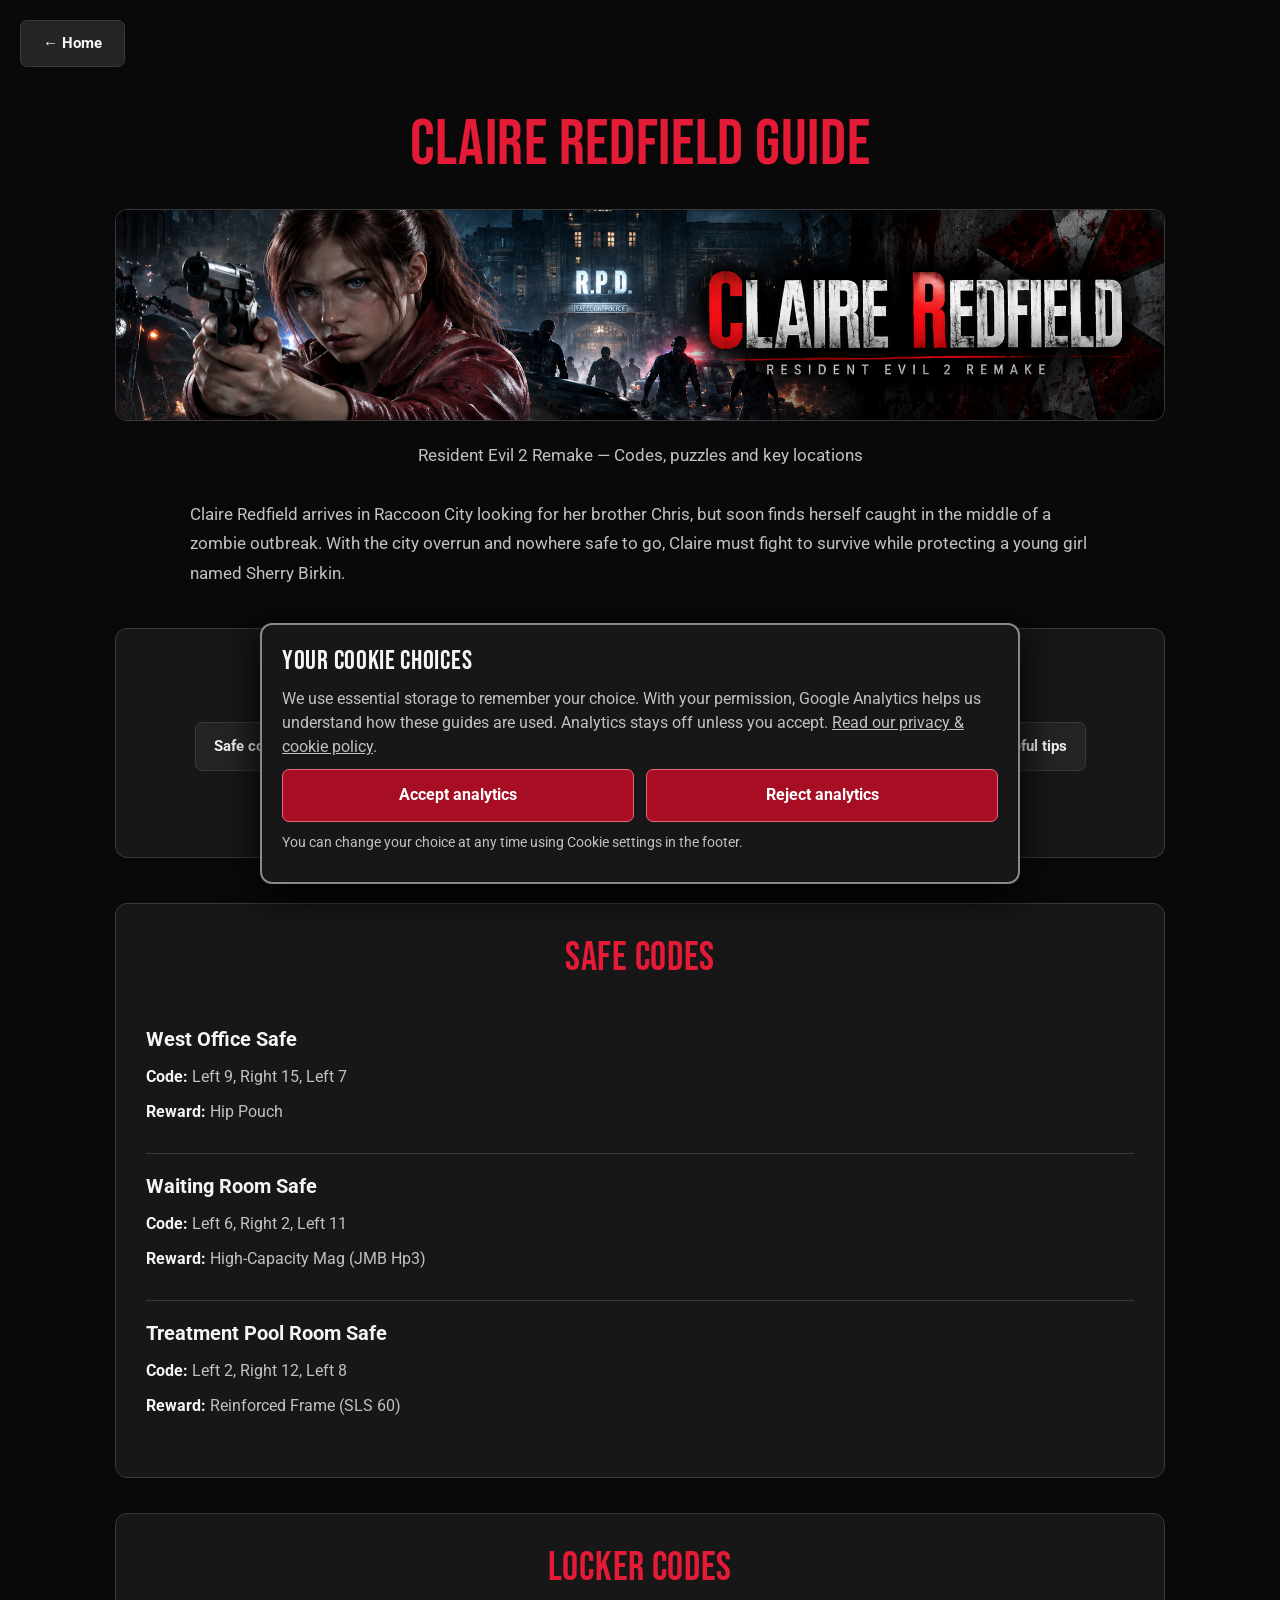
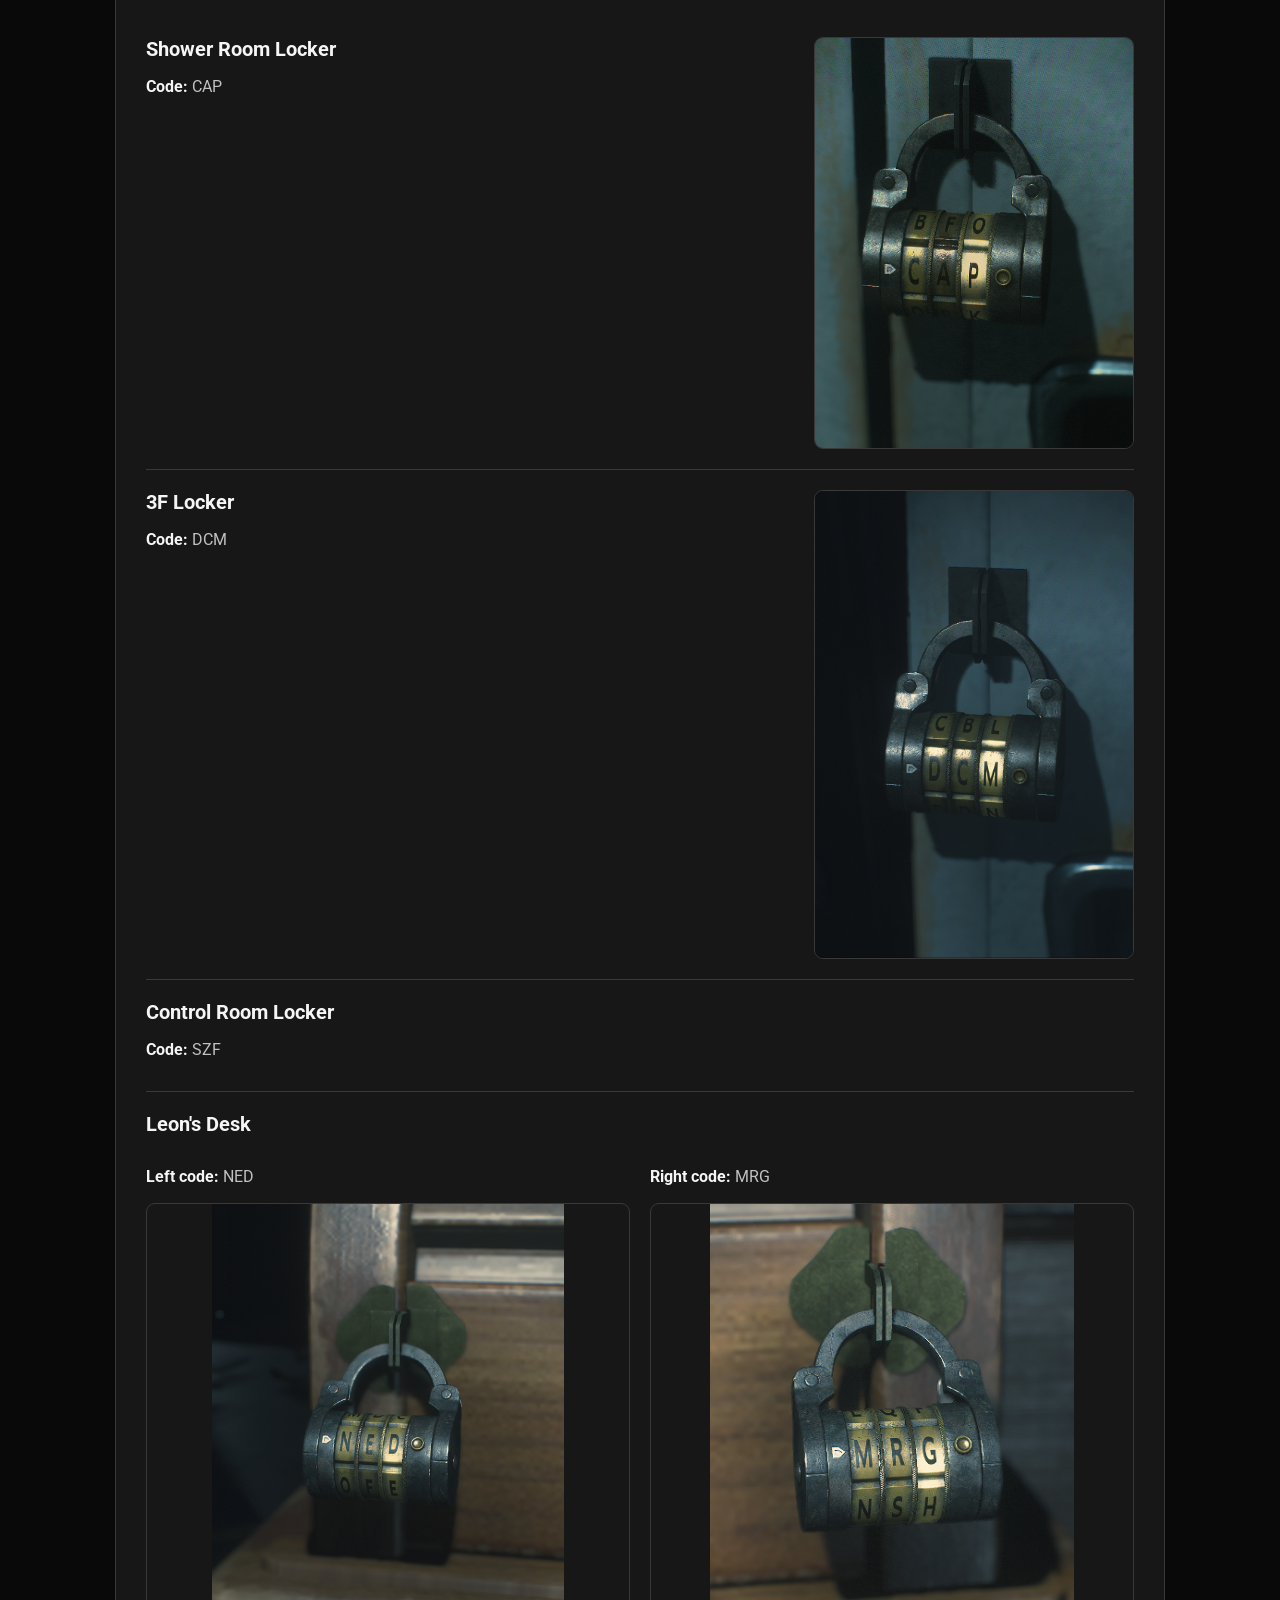
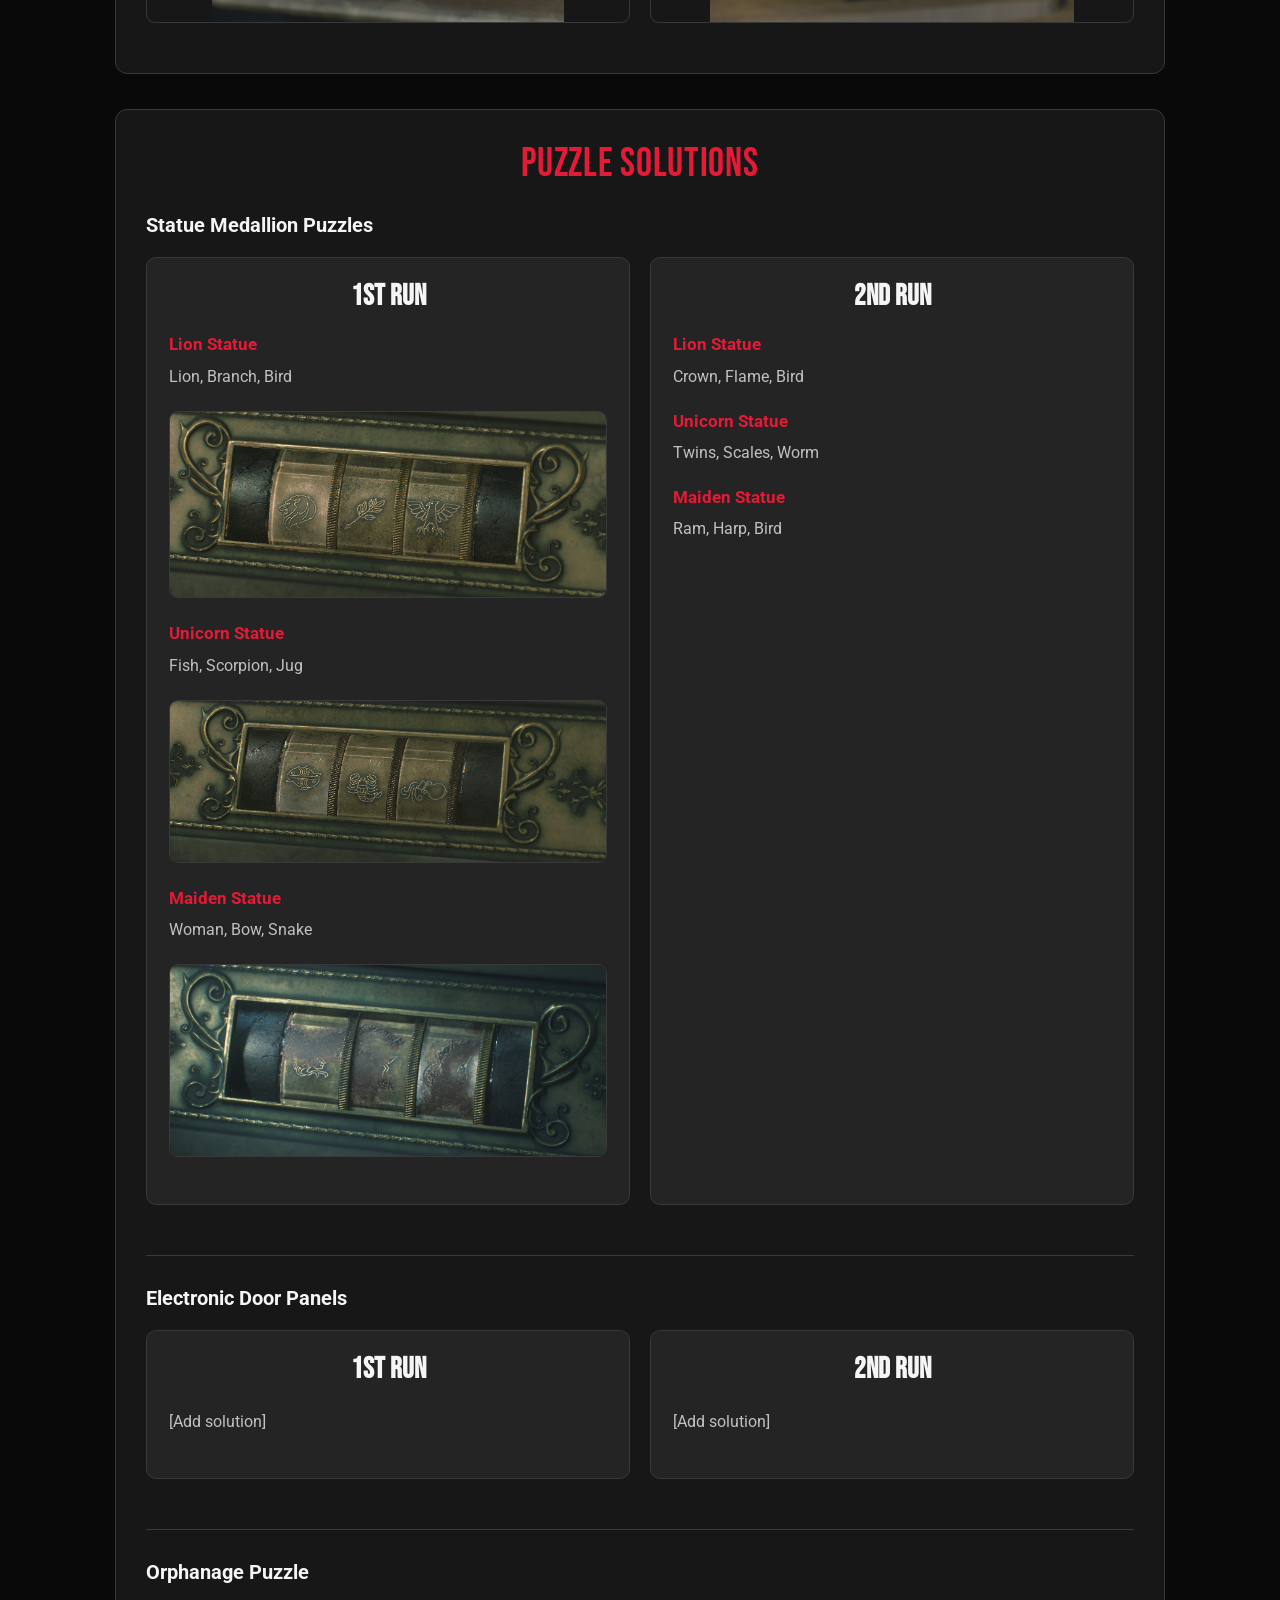
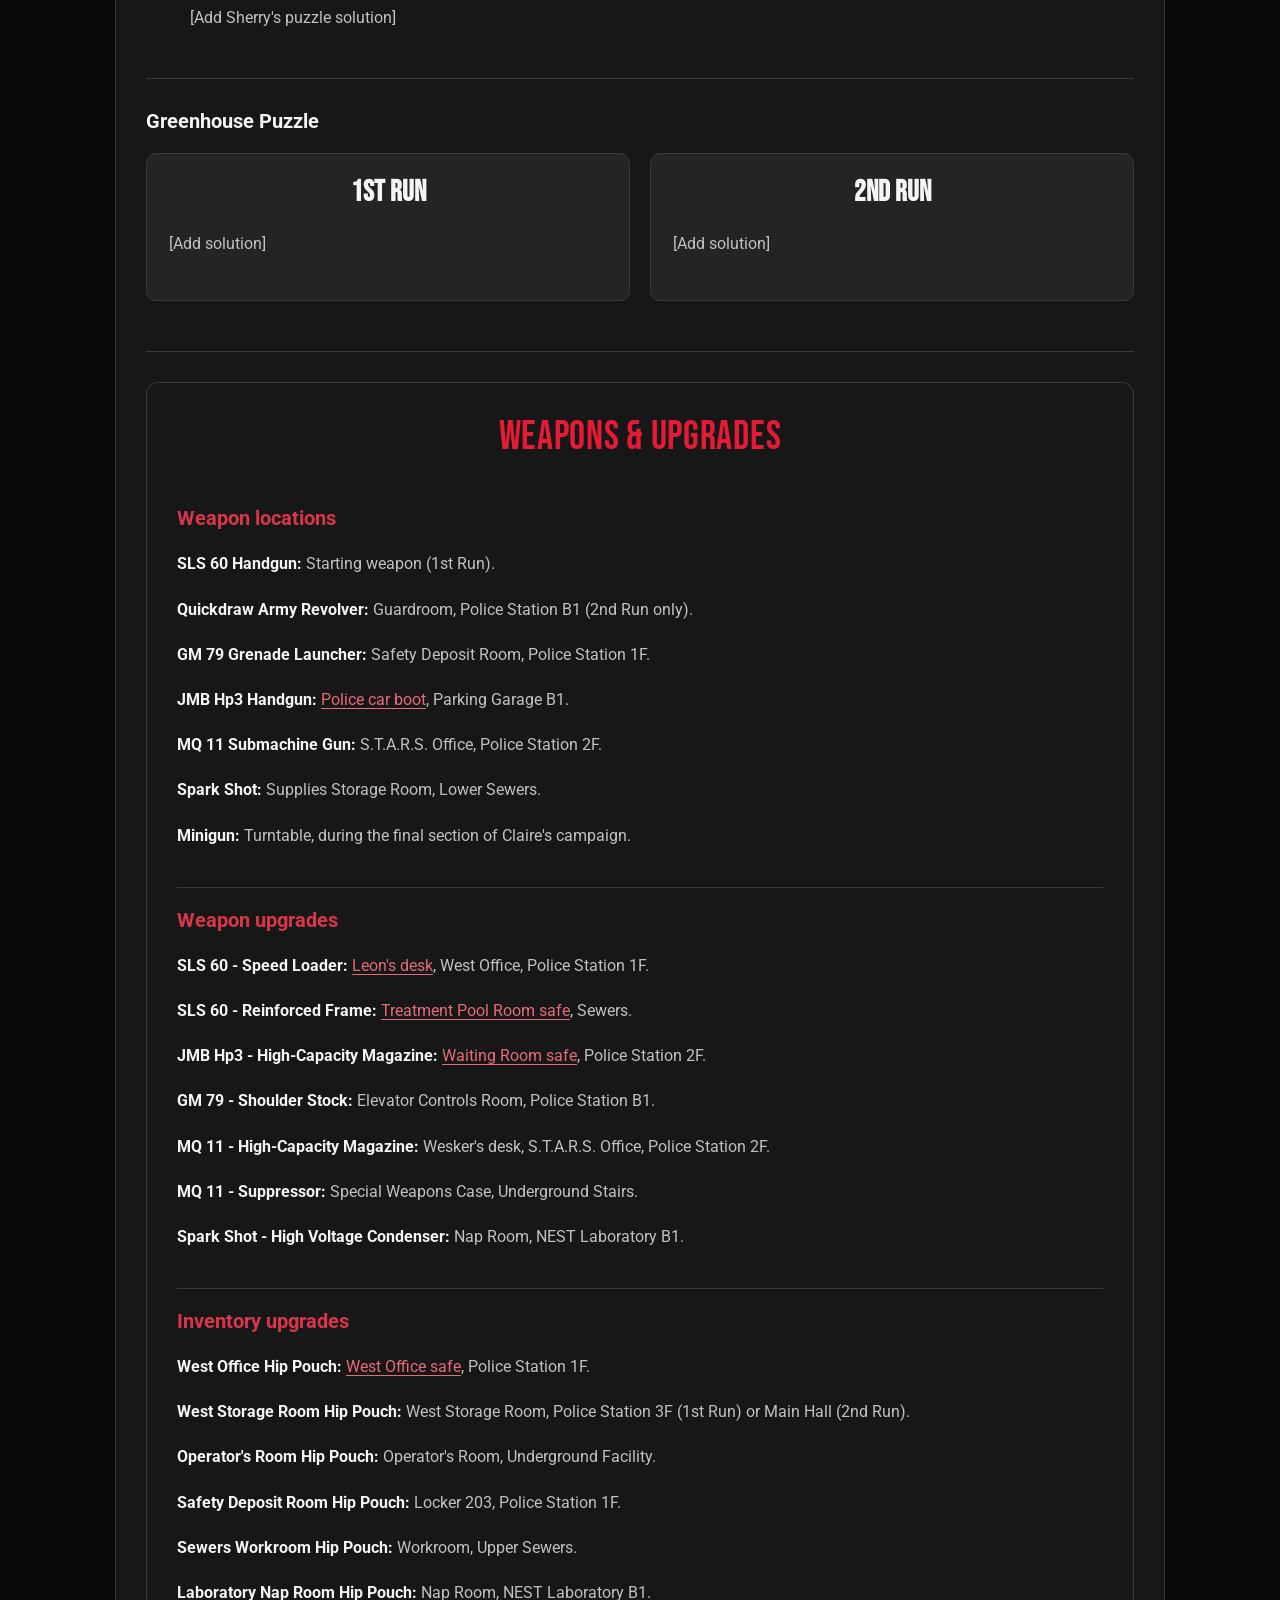
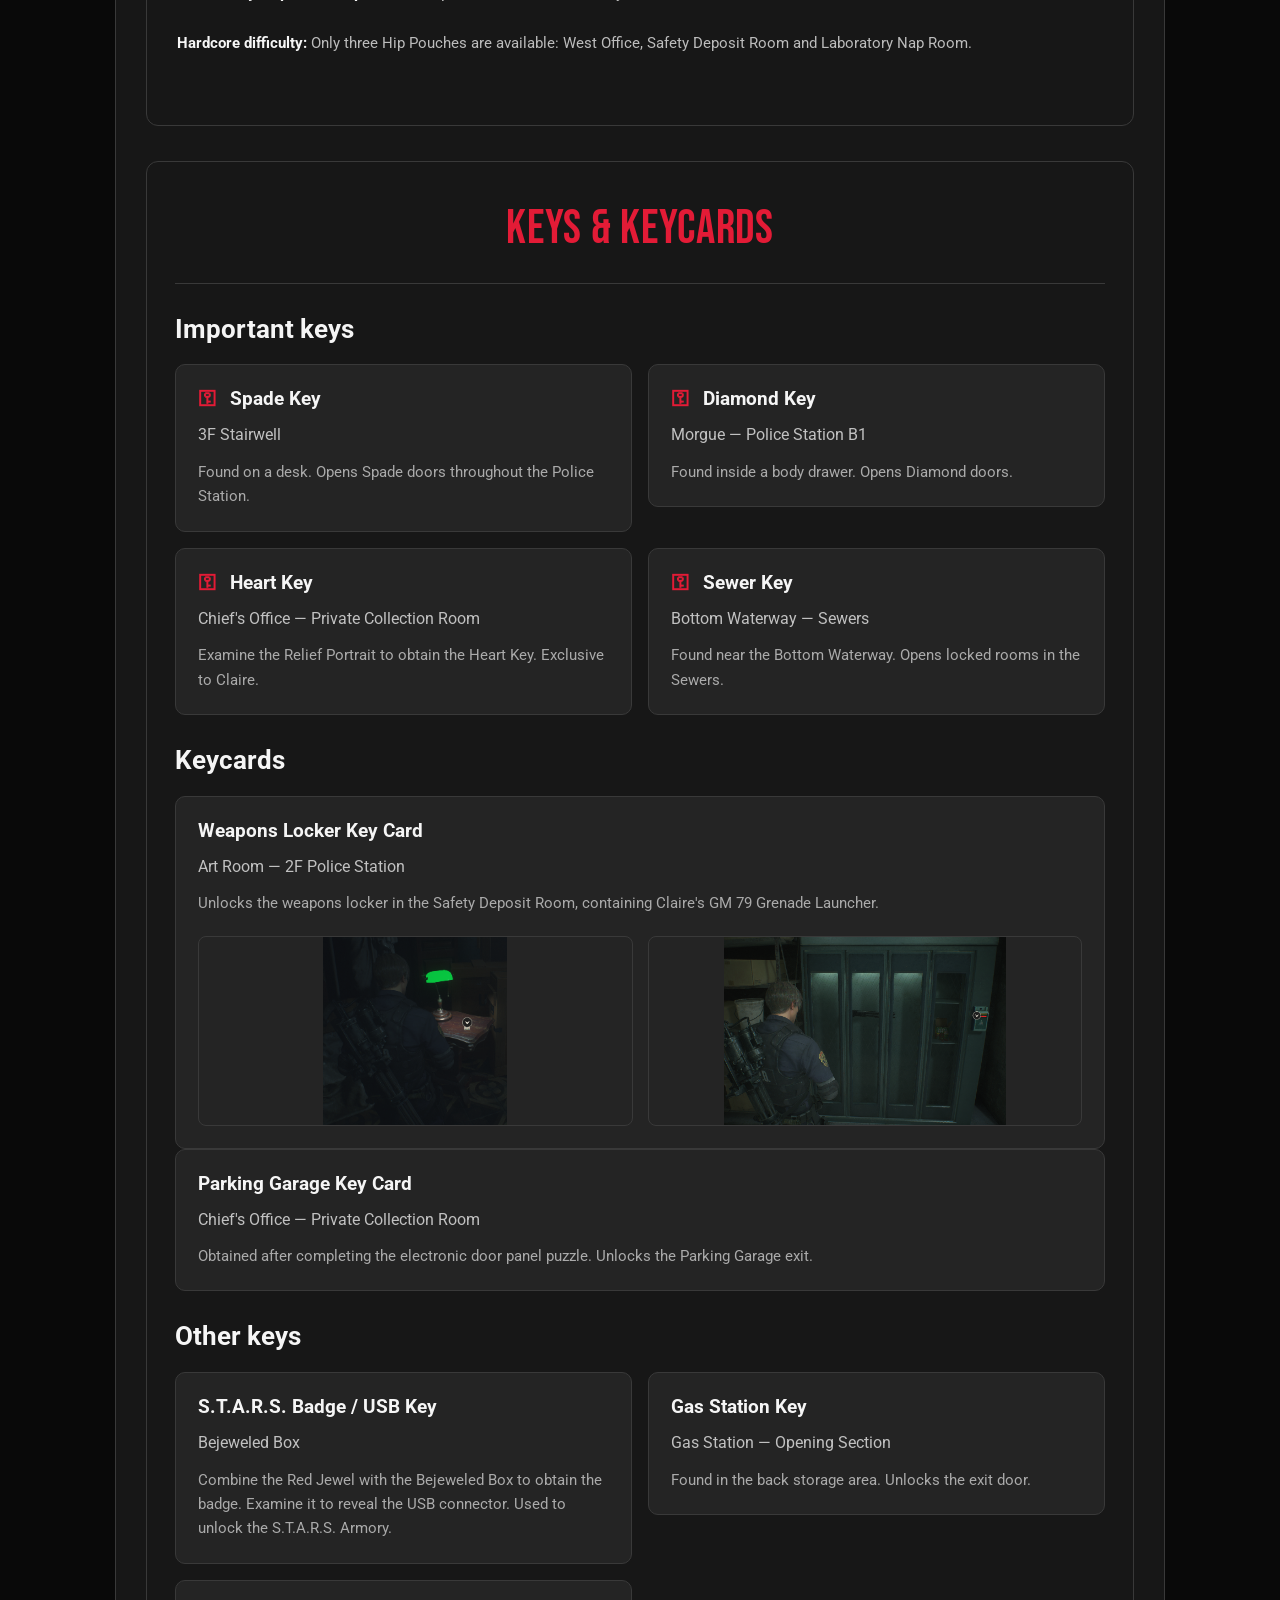
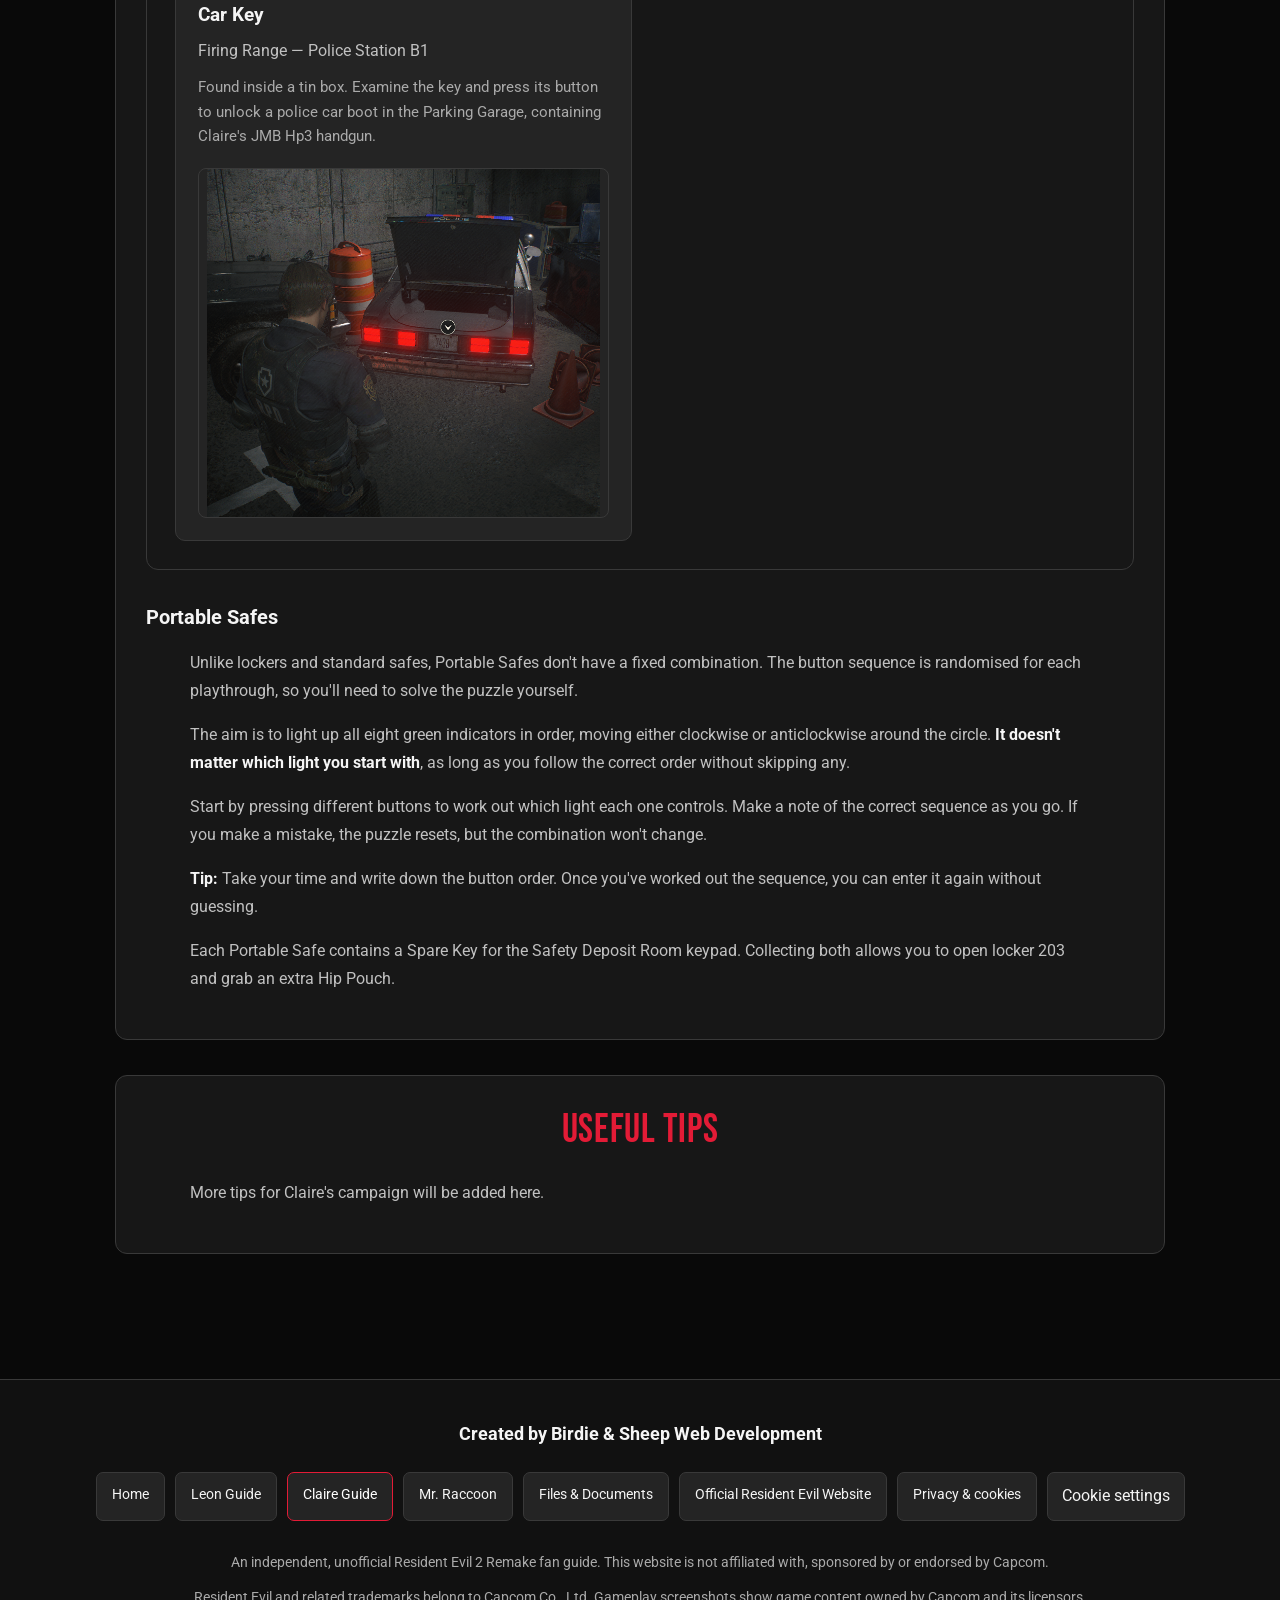
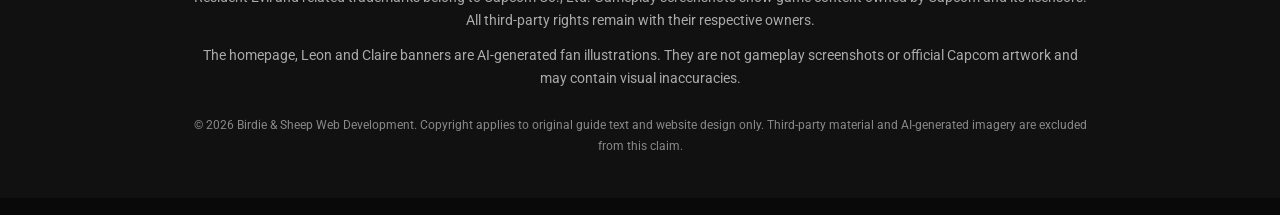
==== commit b7b76e02: "Update Leon and Claire guides" ====
--- a/claire.html
+++ b/claire.html
@@ -64,6 +64,7 @@
           <a href="#weapons">Weapons &amp; upgrades</a>
           <a href="#items">Keys &amp; keycards</a>
           <a href="#tips">Useful tips</a>
+          <a href="#leons-desk">leons-desk</a>
         </div>
       </nav>
 
@@ -124,6 +125,32 @@
         <div class="guide-entry">
           <h3>Control Room Locker</h3>
           <p><strong>Code:</strong> SZF</p>
+        </div>
+        <!-- Leon's desk -->
+        <div id="leons-desk" class="guide-entry">
+          <h3>Leon's Desk</h3>
+
+          <div class="desk-container">
+            <div class="desk-code">
+              <p><strong>Left code:</strong> NED</p>
+
+              <img
+                src="images/leon-desk-left.png"
+                alt="Leon's desk left lock combination"
+                loading="lazy"
+              />
+            </div>
+
+            <div class="desk-code">
+              <p><strong>Right code:</strong> MRG</p>
+
+              <img
+                src="images/leon-desk-right.png"
+                alt="Leon's desk right lock combination"
+                loading="lazy"
+              />
+            </div>
+          </div>
         </div>
       </section>
 
@@ -170,6 +197,20 @@
                 loading="lazy"
               />
             </div>
+
+            <!-- Second run -->
+            <div class="run-box">
+              <h4>2nd Run</h4>
+
+              <h5>Lion Statue</h5>
+              <p>Crown, Flame, Bird</p>
+
+              <h5>Unicorn Statue</h5>
+              <p>Twins, Scales, Worm</p>
+
+              <h5>Maiden Statue</h5>
+              <p>Ram, Harp, Bird</p>
+            </div>
           </div>
         </div>
 
@@ -261,7 +302,8 @@
 
             <p>
               <strong>SLS 60 - Speed Loader:</strong>
-              Leon's desk, West Office, Police Station 1F.
+              <a href="#leons-desk">Leon's desk</a>, West Office, Police Station
+              1F.
             </p>
 
             <p>
--- a/style.css
+++ b/style.css
@@ -1263,7 +1263,15 @@
     width: 100%;
   }
 }
-
+/* Generator Room puzzle screenshot */
+.puzzle-entry > .run-box img {
+  display: block;
+  width: 100%;
+  max-width: 550px;
+  height: auto;
+  margin: 20px auto;
+  border-radius: 8px;
+}
 /* Clear card actions retain the existing dark theme and artwork. */
 .character-link {
   height: 100%;
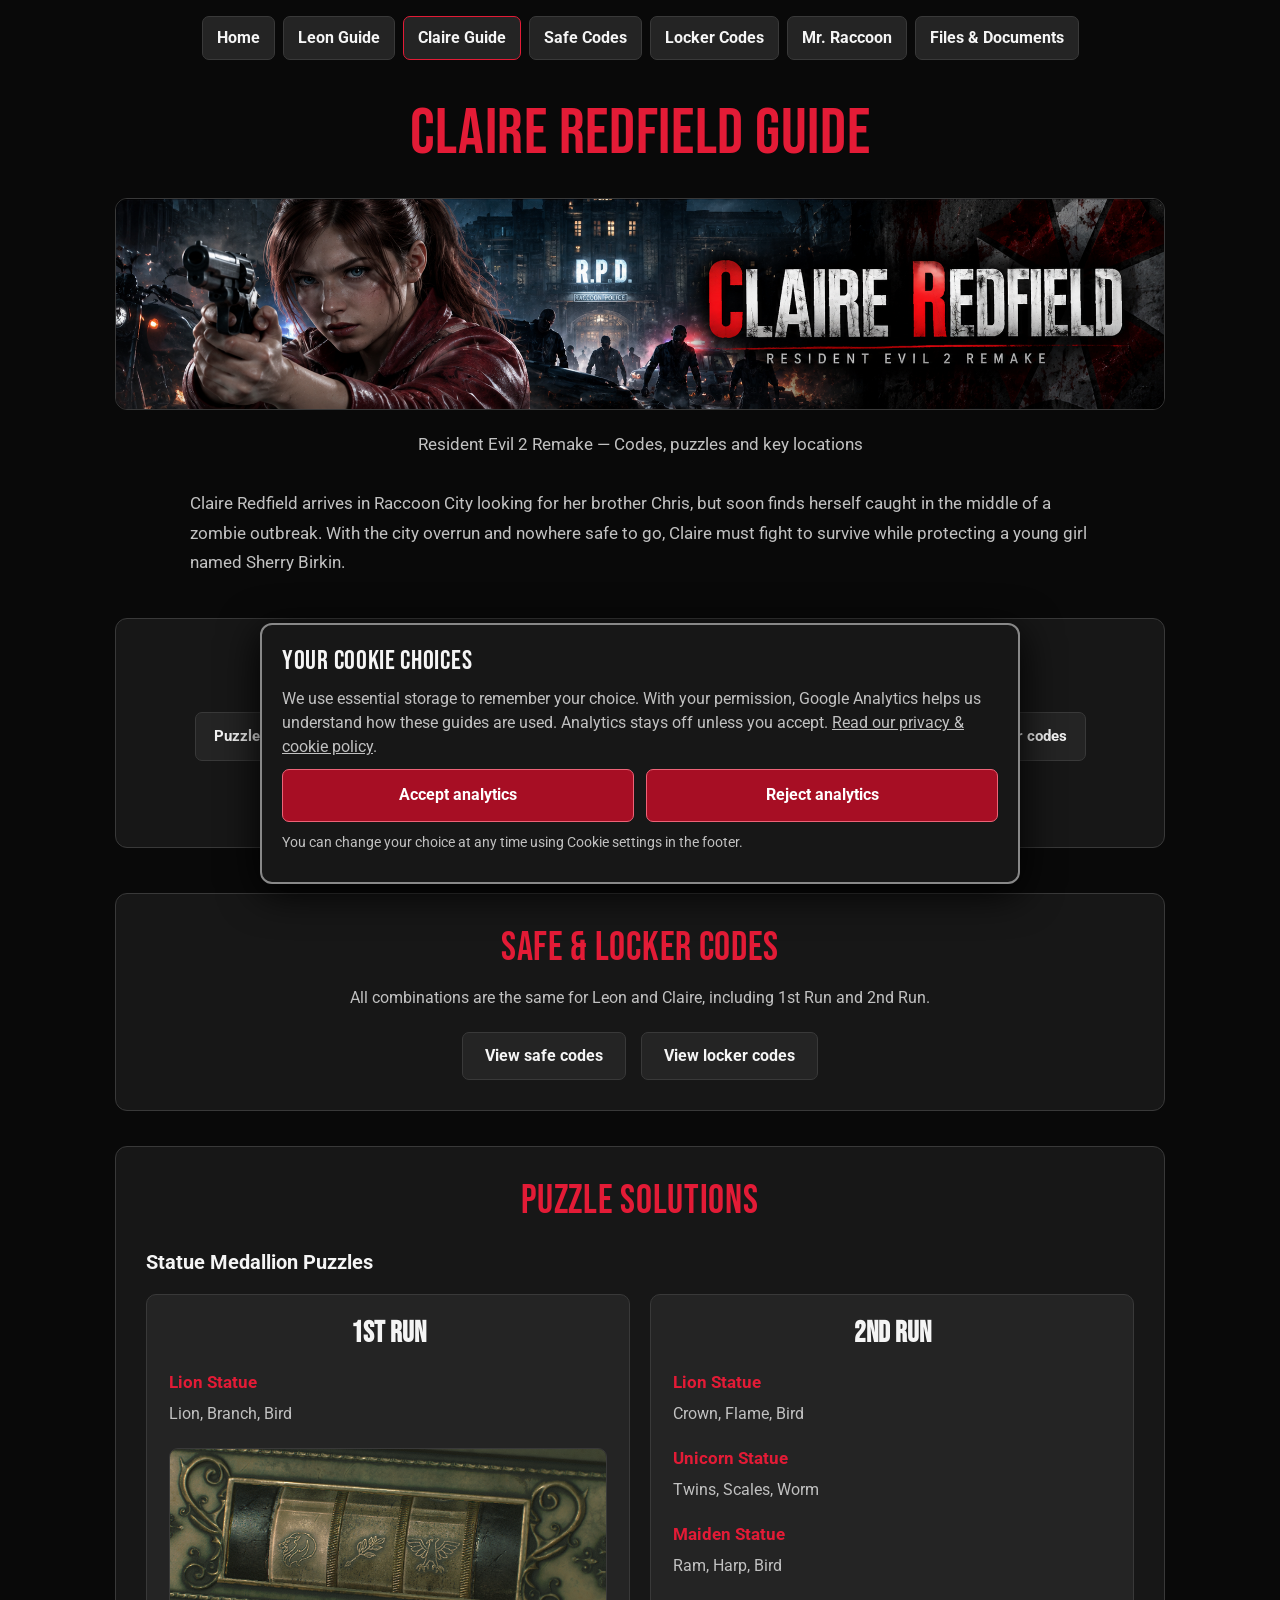
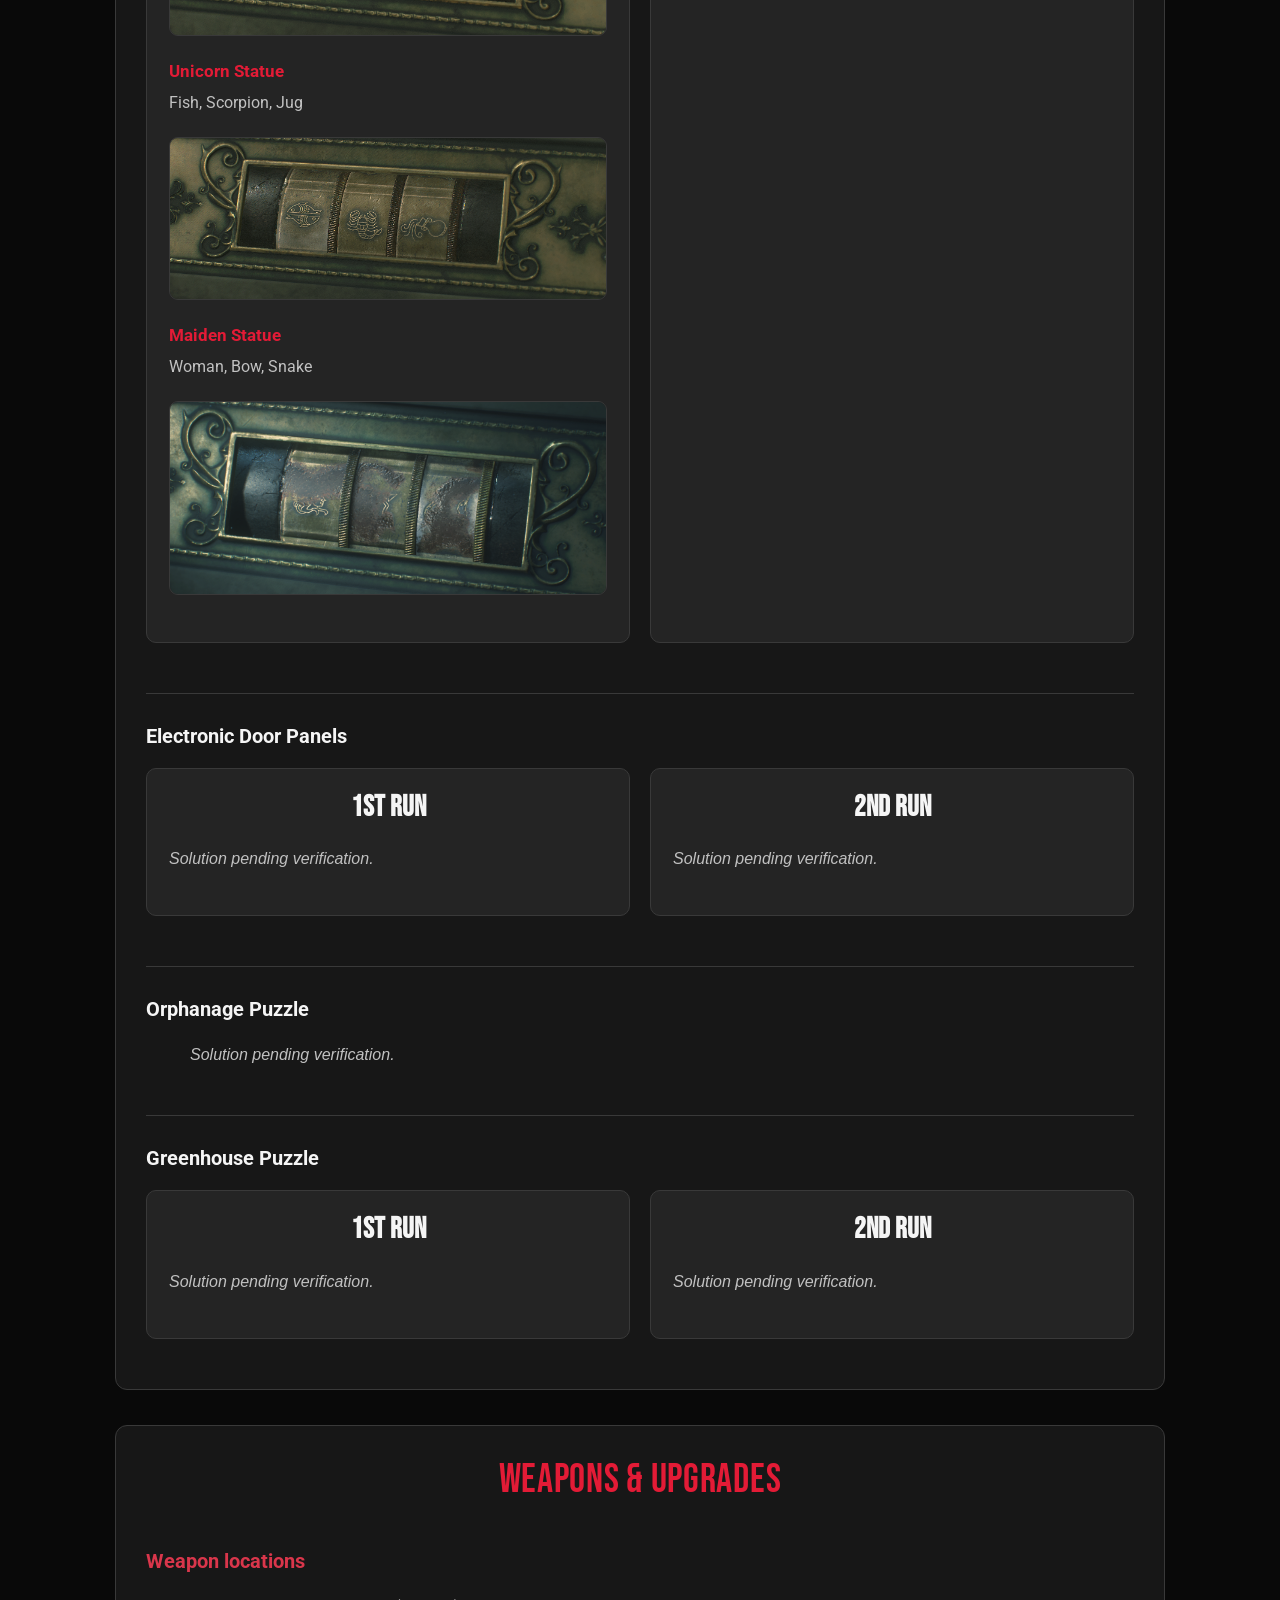
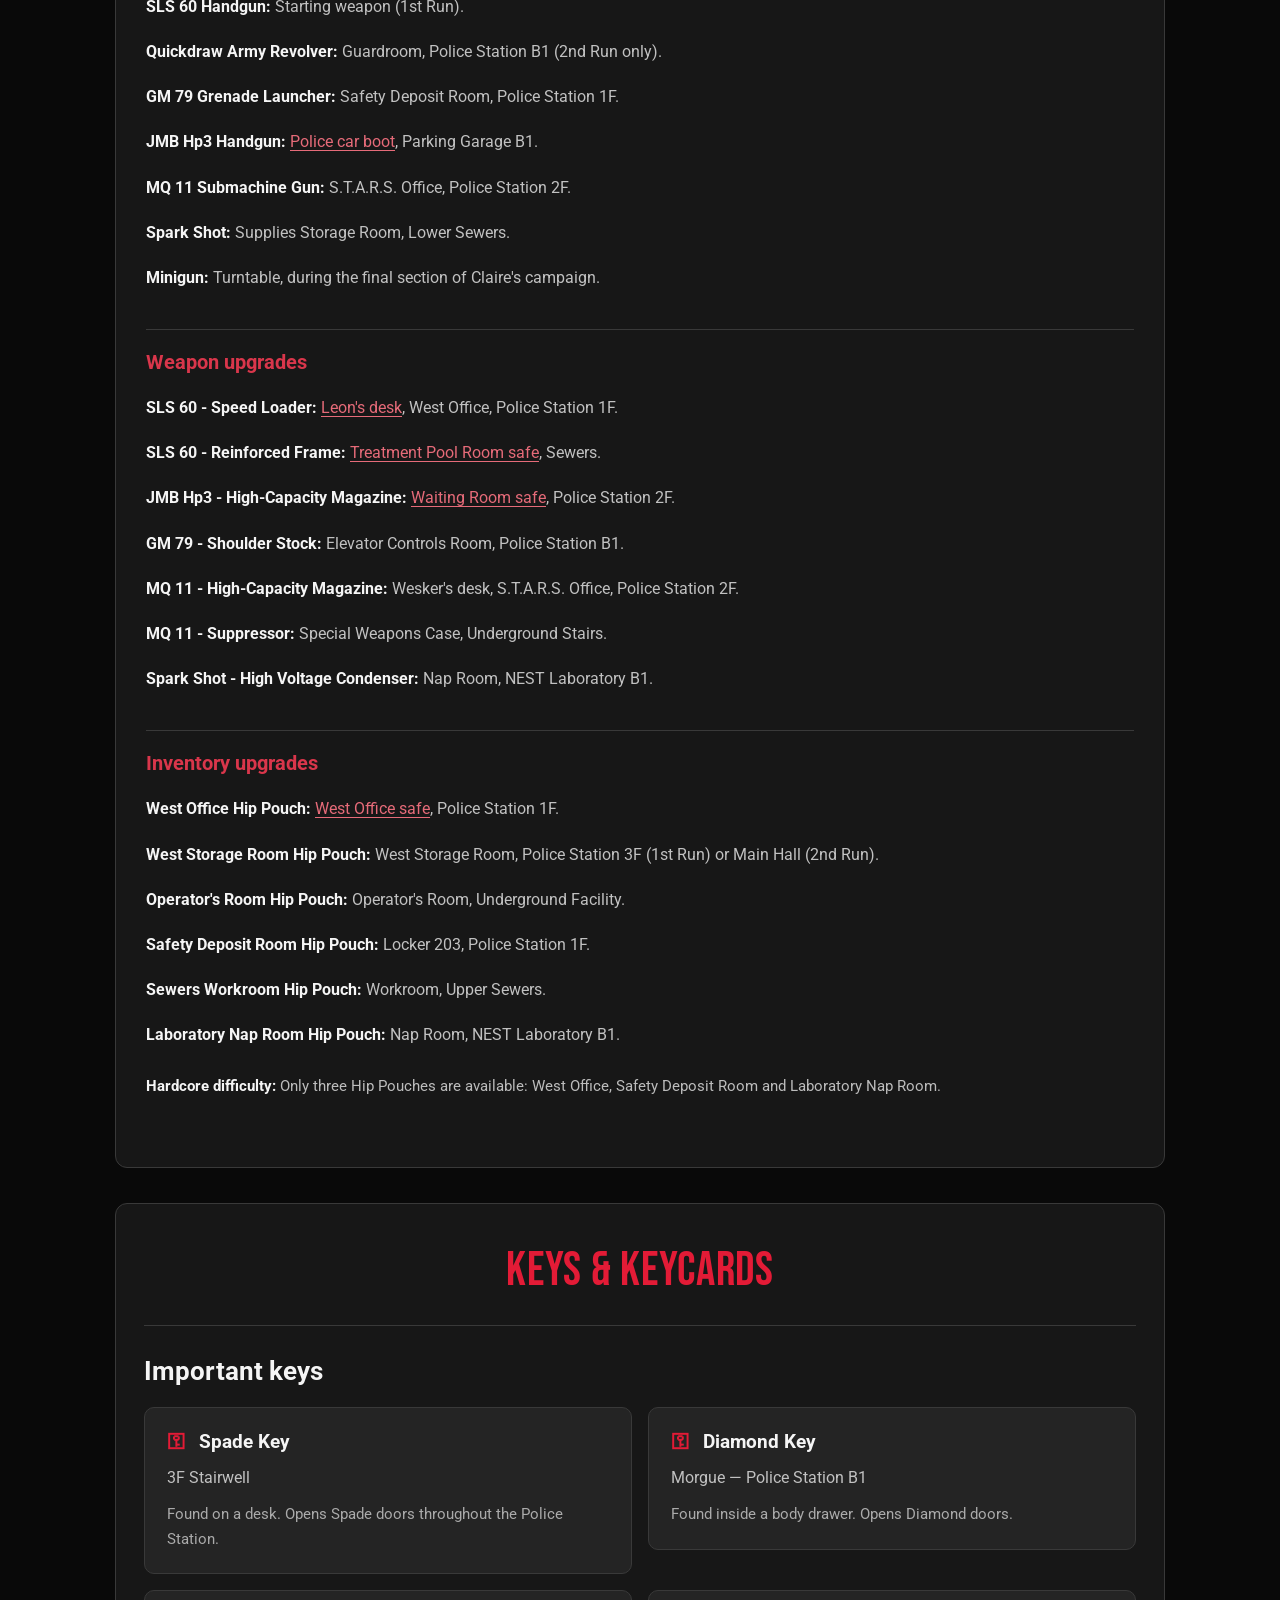
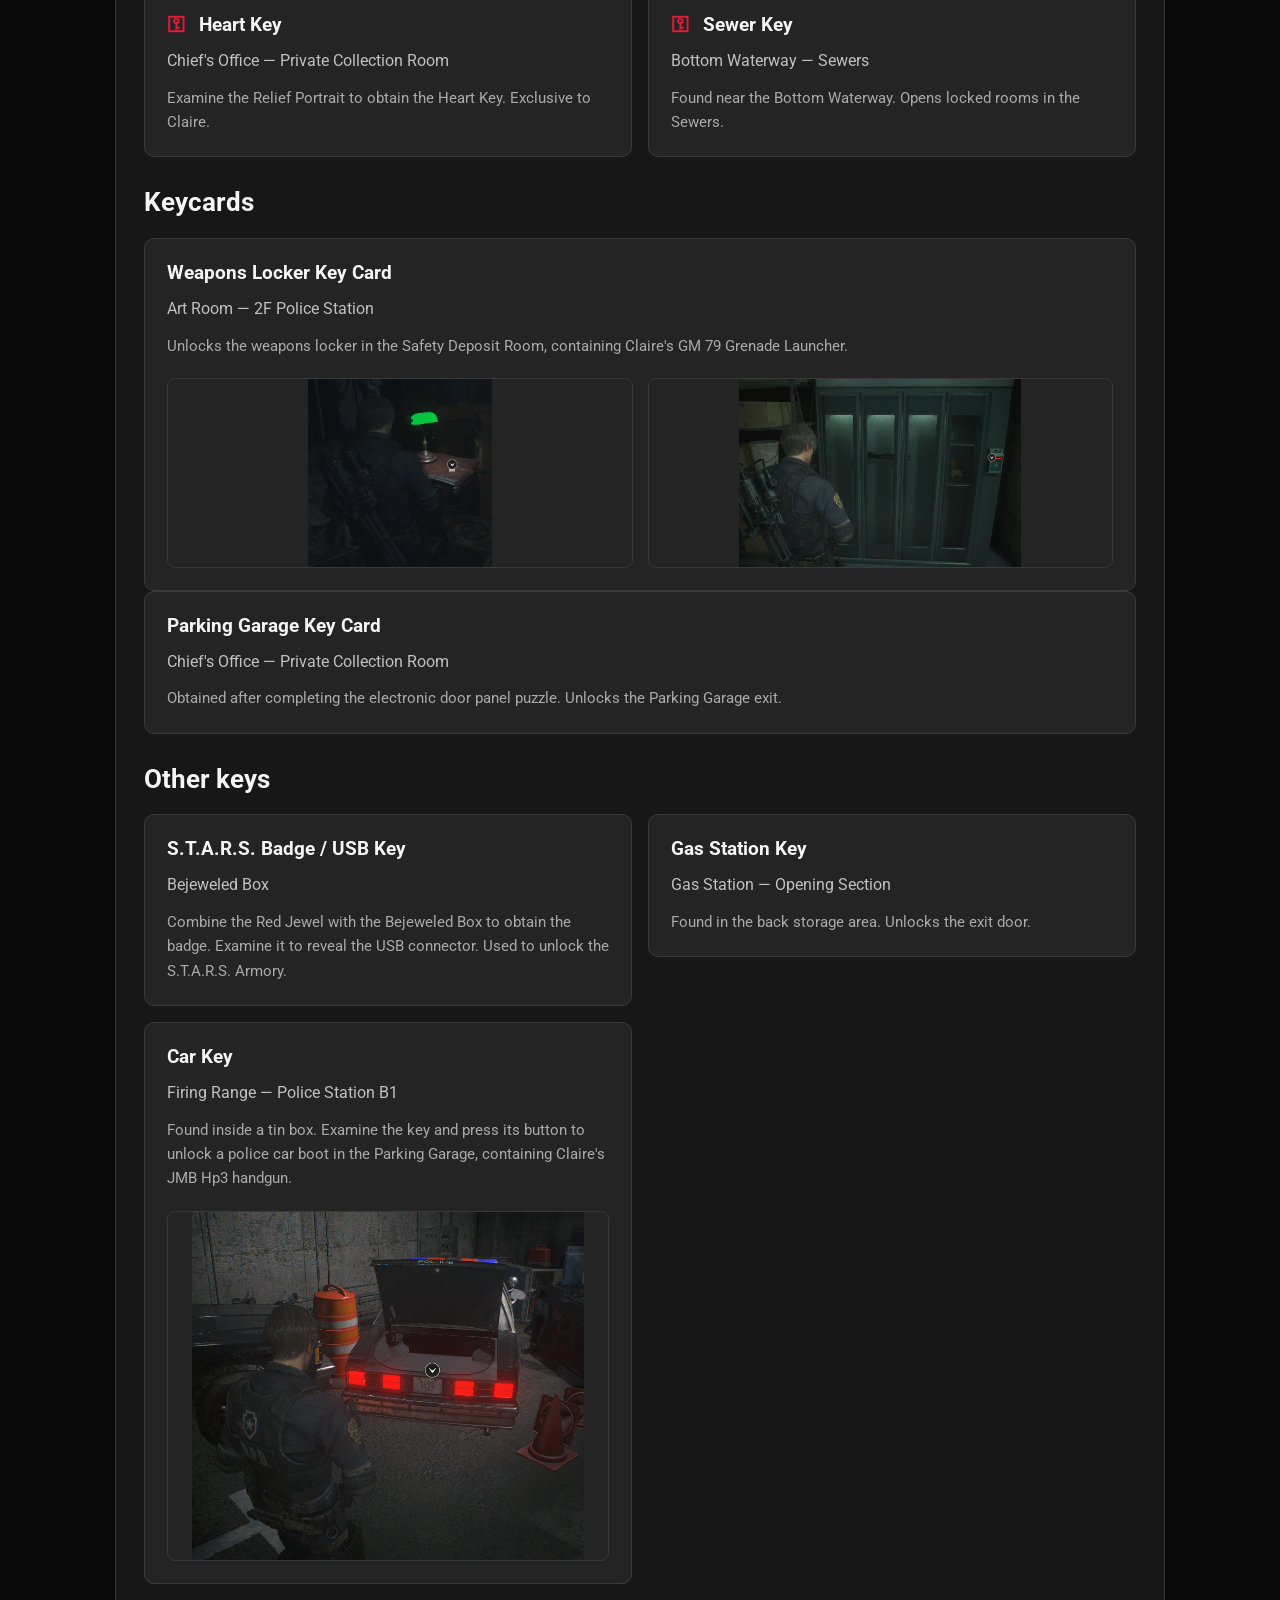
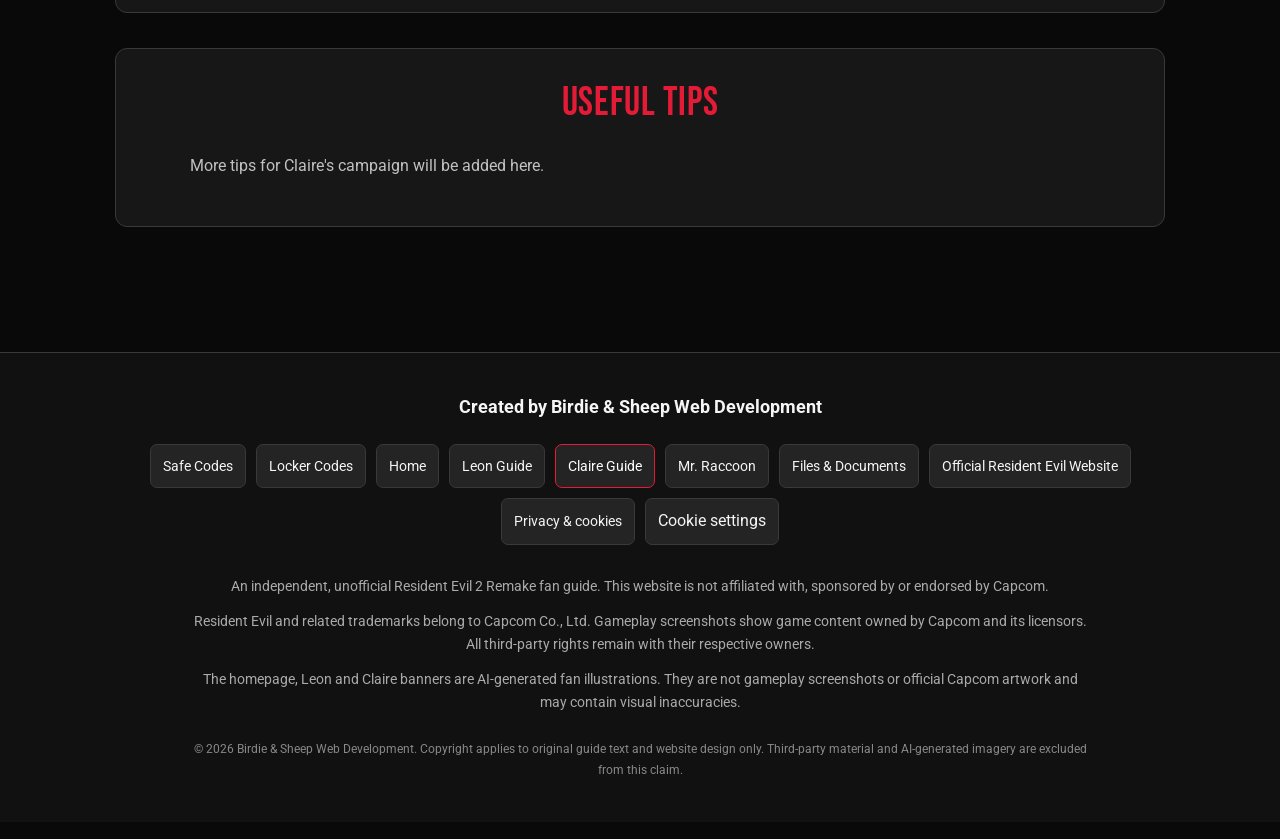
==== commit 9984211f: "Improve guide layouts, navigation and shared code pages" ====
--- a/claire.html
+++ b/claire.html
@@ -19,14 +19,23 @@
     />
 
     <link rel="stylesheet" href="style.css" />
-
     <script src="consent.js" defer></script>
   </head>
 
   <body class="leon-page claire-page">
-    <a href="index.html" class="home-button">← Home</a>
-
-    <main class="leon-guide">
+    <a class="skip-link" href="#main-content">Skip to content</a>
+
+    <nav class="site-nav" aria-label="Main navigation">
+      <a href="index.html">Home</a>
+      <a href="leon.html">Leon Guide</a>
+      <a href="claire.html" aria-current="page">Claire Guide</a>
+      <a href="safe-codes.html">Safe Codes</a>
+      <a href="locker-codes.html">Locker Codes</a>
+      <a href="mr-raccoon.html">Mr. Raccoon</a>
+      <a href="files.html">Files &amp; Documents</a>
+    </nav>
+
+    <main id="main-content" class="leon-guide">
       <!-- Page header -->
       <header class="leon-header">
         <h1>Claire Redfield guide</h1>
@@ -58,99 +67,28 @@
         <h2>Quick links</h2>
 
         <div class="leon-nav-links">
-          <a href="#safes">Safe codes</a>
-          <a href="#lockers">Locker codes</a>
           <a href="#puzzles">Puzzle solutions</a>
           <a href="#weapons">Weapons &amp; upgrades</a>
           <a href="#items">Keys &amp; keycards</a>
           <a href="#tips">Useful tips</a>
-          <a href="#leons-desk">leons-desk</a>
+          <a href="safe-codes.html">Safe codes</a>
+          <a href="locker-codes.html">Locker codes</a>
+          <a href="locker-codes.html#leons-desk">Leon's desk</a>
         </div>
       </nav>
 
-      <!-- Safe codes -->
-      <section id="safes" class="guide-section">
-        <h2>Safe codes</h2>
-
-        <div class="guide-entry">
-          <h3>West Office Safe</h3>
-          <p><strong>Code:</strong> Left 9, Right 15, Left 7</p>
-          <p><strong>Reward:</strong> Hip Pouch</p>
-        </div>
-
-        <div class="guide-entry">
-          <h3>Waiting Room Safe</h3>
-          <p><strong>Code:</strong> Left 6, Right 2, Left 11</p>
-          <p><strong>Reward:</strong> High-Capacity Mag (JMB Hp3)</p>
-        </div>
-
-        <div class="guide-entry">
-          <h3>Treatment Pool Room Safe</h3>
-          <p><strong>Code:</strong> Left 2, Right 12, Left 8</p>
-          <p><strong>Reward:</strong> Reinforced Frame (SLS 60)</p>
-        </div>
-      </section>
-
-      <!-- Locker codes -->
-      <!-- Locker codes -->
-      <section id="lockers" class="guide-section">
-        <h2>Locker codes</h2>
-
-        <div class="guide-entry locker-row">
-          <div>
-            <h3>Shower Room Locker</h3>
-            <p><strong>Code:</strong> CAP</p>
-          </div>
-
-          <img
-            src="images/shower-room.png"
-            alt="Shower Room locker in the police station"
-            loading="lazy"
-          />
-        </div>
-
-        <div class="guide-entry locker-row">
-          <div>
-            <h3>3F Locker</h3>
-            <p><strong>Code:</strong> DCM</p>
-          </div>
-
-          <img
-            src="images/3f-locker.png"
-            alt="Third floor locker in the police station"
-            loading="lazy"
-          />
-        </div>
-
-        <div class="guide-entry">
-          <h3>Control Room Locker</h3>
-          <p><strong>Code:</strong> SZF</p>
-        </div>
-        <!-- Leon's desk -->
-        <div id="leons-desk" class="guide-entry">
-          <h3>Leon's Desk</h3>
-
-          <div class="desk-container">
-            <div class="desk-code">
-              <p><strong>Left code:</strong> NED</p>
-
-              <img
-                src="images/leon-desk-left.png"
-                alt="Leon's desk left lock combination"
-                loading="lazy"
-              />
-            </div>
-
-            <div class="desk-code">
-              <p><strong>Right code:</strong> MRG</p>
-
-              <img
-                src="images/leon-desk-right.png"
-                alt="Leon's desk right lock combination"
-                loading="lazy"
-              />
-            </div>
-          </div>
+      <!-- Shared codes -->
+      <section class="guide-section shared-codes">
+        <h2>Safe &amp; locker codes</h2>
+
+        <p>
+          All combinations are the same for Leon and Claire, including 1st Run
+          and 2nd Run.
+        </p>
+
+        <div class="shared-codes-links">
+          <a href="safe-codes.html">View safe codes </a>
+          <a href="locker-codes.html">View locker codes </a>
         </div>
       </section>
 
@@ -221,12 +159,12 @@
           <div class="run-container">
             <div class="run-box">
               <h4>1st Run</h4>
-              <p>[Add solution]</p>
+              <p class="content-pending">Solution pending verification.</p>
             </div>
 
             <div class="run-box">
               <h4>2nd Run</h4>
-              <p>[Add solution]</p>
+              <p class="content-pending">Solution pending verification.</p>
             </div>
           </div>
         </div>
@@ -234,7 +172,7 @@
         <!-- Orphanage puzzle -->
         <div class="puzzle-entry">
           <h3>Orphanage Puzzle</h3>
-          <p>[Add Sherry's puzzle solution]</p>
+          <p class="content-pending">Solution pending verification.</p>
         </div>
 
         <!-- Greenhouse puzzle -->
@@ -244,320 +182,307 @@
           <div class="run-container">
             <div class="run-box">
               <h4>1st Run</h4>
-              <p>[Add solution]</p>
+              <p class="content-pending">Solution pending verification.</p>
             </div>
 
             <div class="run-box">
               <h4>2nd Run</h4>
-              <p>[Add solution]</p>
-            </div>
-          </div>
-        </div>
-
-        <!-- Weapons and upgrades -->
-        <section id="weapons" class="guide-section">
-          <h2>Weapons &amp; upgrades</h2>
-
-          <div class="guide-entry weapons-list">
-            <h3>Weapon locations</h3>
-
-            <p>
-              <strong>SLS 60 Handgun:</strong>
-              Starting weapon (1st Run).
+              <p class="content-pending">Solution pending verification.</p>
+            </div>
+          </div>
+        </div>
+      </section>
+
+      <!-- Weapons and upgrades -->
+      <section id="weapons" class="guide-section">
+        <h2>Weapons &amp; upgrades</h2>
+
+        <!-- Weapon locations -->
+        <div class="guide-entry weapons-list">
+          <h3>Weapon locations</h3>
+
+          <p>
+            <strong>SLS 60 Handgun:</strong>
+            Starting weapon (1st Run).
+          </p>
+
+          <p>
+            <strong>Quickdraw Army Revolver:</strong>
+            Guardroom, Police Station B1 (2nd Run only).
+          </p>
+
+          <p>
+            <strong>GM 79 Grenade Launcher:</strong>
+            Safety Deposit Room, Police Station 1F.
+          </p>
+
+          <p>
+            <strong>JMB Hp3 Handgun:</strong>
+            <a href="#car-key">Police car boot</a>, Parking Garage B1.
+          </p>
+
+          <p>
+            <strong>MQ 11 Submachine Gun:</strong>
+            S.T.A.R.S. Office, Police Station 2F.
+          </p>
+
+          <p>
+            <strong>Spark Shot:</strong>
+            Supplies Storage Room, Lower Sewers.
+          </p>
+
+          <p>
+            <strong>Minigun:</strong>
+            Turntable, during the final section of Claire's campaign.
+          </p>
+        </div>
+
+        <!-- Weapon upgrades -->
+        <div class="guide-entry weapons-list">
+          <h3>Weapon upgrades</h3>
+
+          <p>
+            <strong>SLS 60 - Speed Loader:</strong>
+            <a href="locker-codes.html#leons-desk">Leon's desk</a>, West Office,
+            Police Station 1F.
+          </p>
+
+          <p>
+            <strong>SLS 60 - Reinforced Frame:</strong>
+            <a href="safe-codes.html">Treatment Pool Room safe</a>, Sewers.
+          </p>
+
+          <p>
+            <strong>JMB Hp3 - High-Capacity Magazine:</strong>
+            <a href="safe-codes.html">Waiting Room safe</a>, Police Station 2F.
+          </p>
+
+          <p>
+            <strong>GM 79 - Shoulder Stock:</strong>
+            Elevator Controls Room, Police Station B1.
+          </p>
+
+          <p>
+            <strong>MQ 11 - High-Capacity Magazine:</strong>
+            Wesker's desk, S.T.A.R.S. Office, Police Station 2F.
+          </p>
+
+          <p>
+            <strong>MQ 11 - Suppressor:</strong>
+            Special Weapons Case, Underground Stairs.
+          </p>
+
+          <p>
+            <strong>Spark Shot - High Voltage Condenser:</strong>
+            Nap Room, NEST Laboratory B1.
+          </p>
+        </div>
+
+        <!-- Inventory upgrades -->
+        <div class="guide-entry weapons-list">
+          <h3>Inventory upgrades</h3>
+
+          <p>
+            <strong>West Office Hip Pouch:</strong>
+            <a href="safe-codes.html">West Office safe</a>, Police Station 1F.
+          </p>
+
+          <p>
+            <strong>West Storage Room Hip Pouch:</strong>
+            West Storage Room, Police Station 3F (1st Run) or Main Hall (2nd
+            Run).
+          </p>
+
+          <p>
+            <strong>Operator's Room Hip Pouch:</strong>
+            Operator's Room, Underground Facility.
+          </p>
+
+          <p>
+            <strong>Safety Deposit Room Hip Pouch:</strong>
+            Locker 203, Police Station 1F.
+          </p>
+
+          <p>
+            <strong>Sewers Workroom Hip Pouch:</strong>
+            Workroom, Upper Sewers.
+          </p>
+
+          <p>
+            <strong>Laboratory Nap Room Hip Pouch:</strong>
+            Nap Room, NEST Laboratory B1.
+          </p>
+
+          <p class="weapons-note">
+            <strong>Hardcore difficulty:</strong>
+            Only three Hip Pouches are available: West Office, Safety Deposit
+            Room and Laboratory Nap Room.
+          </p>
+        </div>
+      </section>
+
+      <!-- Keys and keycards -->
+      <section id="items" class="keys-guide">
+        <header class="keys-header">
+          <h2>Keys &amp; keycards</h2>
+        </header>
+
+        <!-- Important keys -->
+        <section class="keys-section">
+          <h3>Important keys</h3>
+
+          <div class="keys-container">
+            <div class="key-card">
+              <h4>
+                <span class="key-icon" aria-hidden="true">⚿</span>
+                Spade Key
+              </h4>
+
+              <p>3F Stairwell</p>
+
+              <p class="key-description">
+                Found on a desk. Opens Spade doors throughout the Police
+                Station.
+              </p>
+            </div>
+
+            <div class="key-card">
+              <h4>
+                <span class="key-icon" aria-hidden="true">⚿</span>
+                Diamond Key
+              </h4>
+
+              <p>Morgue — Police Station B1</p>
+
+              <p class="key-description">
+                Found inside a body drawer. Opens Diamond doors.
+              </p>
+            </div>
+
+            <div class="key-card">
+              <h4>
+                <span class="key-icon" aria-hidden="true">⚿</span>
+                Heart Key
+              </h4>
+
+              <p>Chief's Office — Private Collection Room</p>
+
+              <p class="key-description">
+                Examine the Relief Portrait to obtain the Heart Key. Exclusive
+                to Claire.
+              </p>
+            </div>
+
+            <div class="key-card">
+              <h4>
+                <span class="key-icon" aria-hidden="true">⚿</span>
+                Sewer Key
+              </h4>
+
+              <p>Bottom Waterway — Sewers</p>
+
+              <p class="key-description">
+                Found near the Bottom Waterway. Opens locked rooms in the
+                Sewers.
+              </p>
+            </div>
+          </div>
+        </section>
+
+        <!-- Keycards -->
+        <section class="keycards-section">
+          <h3>Keycards</h3>
+
+          <div class="key-card">
+            <h4>Weapons Locker Key Card</h4>
+
+            <p>Art Room — 2F Police Station</p>
+
+            <p class="key-description">
+              Unlocks the weapons locker in the Safety Deposit Room, containing
+              Claire's GM 79 Grenade Launcher.
             </p>
 
-            <p>
-              <strong>Quickdraw Army Revolver:</strong>
-              Guardroom, Police Station B1 (2nd Run only).
+            <div class="key-images">
+              <img
+                src="images/weapon-locker-card.png"
+                alt="Weapons Locker Key Card"
+                loading="lazy"
+              />
+
+              <img
+                src="images/weapon-locker.png"
+                alt="Weapons Locker in the Safety Deposit Room"
+                loading="lazy"
+              />
+            </div>
+          </div>
+
+          <div class="key-card">
+            <h4>Parking Garage Key Card</h4>
+
+            <p>Chief's Office — Private Collection Room</p>
+
+            <p class="key-description">
+              Obtained after completing the electronic door panel puzzle.
+              Unlocks the Parking Garage exit.
             </p>
-
-            <p>
-              <strong>GM 79 Grenade Launcher:</strong>
-              Safety Deposit Room, Police Station 1F.
-            </p>
-
-            <p>
-              <strong>JMB Hp3 Handgun:</strong>
-              <a href="#car-key">Police car boot</a>, Parking Garage B1.
-            </p>
-
-            <p>
-              <strong>MQ 11 Submachine Gun:</strong>
-              S.T.A.R.S. Office, Police Station 2F.
-            </p>
-
-            <p>
-              <strong>Spark Shot:</strong>
-              Supplies Storage Room, Lower Sewers.
-            </p>
-
-            <p>
-              <strong>Minigun:</strong>
-              Turntable, during the final section of Claire's campaign.
-            </p>
-          </div>
-
-          <div class="guide-entry weapons-list">
-            <h3>Weapon upgrades</h3>
-
-            <p>
-              <strong>SLS 60 - Speed Loader:</strong>
-              <a href="#leons-desk">Leon's desk</a>, West Office, Police Station
-              1F.
-            </p>
-
-            <p>
-              <strong>SLS 60 - Reinforced Frame:</strong>
-              <a href="#safes">Treatment Pool Room safe</a>, Sewers.
-            </p>
-
-            <p>
-              <strong>JMB Hp3 - High-Capacity Magazine:</strong>
-              <a href="#safes">Waiting Room safe</a>, Police Station 2F.
-            </p>
-
-            <p>
-              <strong>GM 79 - Shoulder Stock:</strong>
-              Elevator Controls Room, Police Station B1.
-            </p>
-
-            <p>
-              <strong>MQ 11 - High-Capacity Magazine:</strong>
-              Wesker's desk, S.T.A.R.S. Office, Police Station 2F.
-            </p>
-
-            <p>
-              <strong>MQ 11 - Suppressor:</strong>
-              Special Weapons Case, Underground Stairs.
-            </p>
-
-            <p>
-              <strong>Spark Shot - High Voltage Condenser:</strong>
-              Nap Room, NEST Laboratory B1.
-            </p>
-          </div>
-
-          <div class="guide-entry weapons-list">
-            <h3>Inventory upgrades</h3>
-
-            <p>
-              <strong>West Office Hip Pouch:</strong>
-              <a href="#safes">West Office safe</a>, Police Station 1F.
-            </p>
-
-            <p>
-              <strong>West Storage Room Hip Pouch:</strong>
-              West Storage Room, Police Station 3F (1st Run) or Main Hall (2nd
-              Run).
-            </p>
-
-            <p>
-              <strong>Operator's Room Hip Pouch:</strong>
-              Operator's Room, Underground Facility.
-            </p>
-
-            <p>
-              <strong>Safety Deposit Room Hip Pouch:</strong>
-              Locker 203, Police Station 1F.
-            </p>
-
-            <p>
-              <strong>Sewers Workroom Hip Pouch:</strong>
-              Workroom, Upper Sewers.
-            </p>
-
-            <p>
-              <strong>Laboratory Nap Room Hip Pouch:</strong>
-              Nap Room, NEST Laboratory B1.
-            </p>
-
-            <p class="weapons-note">
-              <strong>Hardcore difficulty:</strong>
-              Only three Hip Pouches are available: West Office, Safety Deposit
-              Room and Laboratory Nap Room.
-            </p>
           </div>
         </section>
 
-        <!-- Keys and keycards -->
-        <section id="items" class="keys-guide">
-          <header class="keys-header">
-            <h2>Keys &amp; keycards</h2>
-          </header>
-
-          <!-- Important keys -->
-          <section class="keys-section">
-            <h3>Important keys</h3>
-
-            <div class="keys-container">
-              <div class="key-card">
-                <h4>
-                  <span class="key-icon" aria-hidden="true">⚿</span> Spade Key
-                </h4>
-                <p>3F Stairwell</p>
-                <p class="key-description">
-                  Found on a desk. Opens Spade doors throughout the Police
-                  Station.
-                </p>
-              </div>
-
-              <div class="key-card">
-                <h4>
-                  <span class="key-icon" aria-hidden="true">⚿</span> Diamond Key
-                </h4>
-                <p>Morgue — Police Station B1</p>
-                <p class="key-description">
-                  Found inside a body drawer. Opens Diamond doors.
-                </p>
-              </div>
-
-              <div class="key-card">
-                <h4>
-                  <span class="key-icon" aria-hidden="true">⚿</span> Heart Key
-                </h4>
-                <p>Chief's Office — Private Collection Room</p>
-                <p class="key-description">
-                  Examine the Relief Portrait to obtain the Heart Key. Exclusive
-                  to Claire.
-                </p>
-              </div>
-
-              <div class="key-card">
-                <h4>
-                  <span class="key-icon" aria-hidden="true">⚿</span> Sewer Key
-                </h4>
-                <p>Bottom Waterway — Sewers</p>
-                <p class="key-description">
-                  Found near the Bottom Waterway. Opens locked rooms in the
-                  Sewers.
-                </p>
-              </div>
-            </div>
-          </section>
-
-          <!-- Keycards -->
-          <section class="keycards-section">
-            <h3>Keycards</h3>
-
+        <!-- Other keys -->
+        <section class="other-keys-section">
+          <h3>Other keys</h3>
+
+          <div class="keys-container">
             <div class="key-card">
-              <h4>Weapons Locker Key Card</h4>
-              <p>Art Room — 2F Police Station</p>
-
-              <p class="key-description">
-                Unlocks the weapons locker in the Safety Deposit Room,
-                containing Claire's GM 79 Grenade Launcher.
-              </p>
-
-              <div class="key-images">
-                <img
-                  src="images/weapon-locker-card.png"
-                  alt="Weapons Locker Key Card"
-                  loading="lazy"
-                />
-
-                <img
-                  src="images/weapon-locker.png"
-                  alt="Weapons Locker in the Safety Deposit Room"
-                  loading="lazy"
-                />
-              </div>
+              <h4>S.T.A.R.S. Badge / USB Key</h4>
+
+              <p>Bejeweled Box</p>
+
+              <p class="key-description">
+                Combine the Red Jewel with the Bejeweled Box to obtain the
+                badge. Examine it to reveal the USB connector. Used to unlock
+                the S.T.A.R.S. Armory.
+              </p>
             </div>
 
             <div class="key-card">
-              <h4>Parking Garage Key Card</h4>
-              <p>Chief's Office — Private Collection Room</p>
-
-              <p class="key-description">
-                Obtained after completing the electronic door panel puzzle.
-                Unlocks the Parking Garage exit.
-              </p>
-            </div>
-          </section>
-
-          <!-- Other keys -->
-          <section class="other-keys-section">
-            <h3>Other keys</h3>
-
-            <div class="keys-container">
-              <div class="key-card">
-                <h4>S.T.A.R.S. Badge / USB Key</h4>
-                <p>Bejeweled Box</p>
-
-                <p class="key-description">
-                  Combine the Red Jewel with the Bejeweled Box to obtain the
-                  badge. Examine it to reveal the USB connector. Used to unlock
-                  the S.T.A.R.S. Armory.
-                </p>
-              </div>
-
-              <div class="key-card">
-                <h4>Gas Station Key</h4>
-                <p>Gas Station — Opening Section</p>
-
-                <p class="key-description">
-                  Found in the back storage area. Unlocks the exit door.
-                </p>
-              </div>
-
-              <div class="key-card" id="car-key">
-                <h4>Car Key</h4>
-                <p>Firing Range — Police Station B1</p>
-
-                <p class="key-description">
-                  Found inside a tin box. Examine the key and press its button
-                  to unlock a police car boot in the Parking Garage, containing
-                  Claire's JMB Hp3 handgun.
-                </p>
-
-                <img
-                  src="images/car-trunk.png"
-                  alt="Police car boot in the Parking Garage"
-                  class="key-image"
-                  loading="lazy"
-                />
-              </div>
-            </div>
-          </section>
+              <h4>Gas Station Key</h4>
+
+              <p>Gas Station — Opening Section</p>
+
+              <p class="key-description">
+                Found in the back storage area. Unlocks the exit door.
+              </p>
+            </div>
+
+            <div class="key-card" id="car-key">
+              <h4>Car Key</h4>
+
+              <p>Firing Range — Police Station B1</p>
+
+              <p class="key-description">
+                Found inside a tin box. Examine the key and press its button to
+                unlock a police car boot in the Parking Garage, containing
+                Claire's JMB Hp3 handgun.
+              </p>
+
+              <img
+                src="images/car-trunk.png"
+                alt="Police car boot in the Parking Garage"
+                class="key-image"
+                loading="lazy"
+              />
+            </div>
+          </div>
         </section>
-        <!-- Portable safes -->
-        <div class="puzzle-entry">
-          <h3>Portable Safes</h3>
-
-          <p>
-            Unlike lockers and standard safes, Portable Safes don't have a fixed
-            combination. The button sequence is randomised for each playthrough,
-            so you'll need to solve the puzzle yourself.
-          </p>
-
-          <p>
-            The aim is to light up all eight green indicators in order, moving
-            either clockwise or anticlockwise around the circle.
-            <strong>It doesn't matter which light you start with</strong>, as
-            long as you follow the correct order without skipping any.
-          </p>
-
-          <p>
-            Start by pressing different buttons to work out which light each one
-            controls. Make a note of the correct sequence as you go. If you make
-            a mistake, the puzzle resets, but the combination won't change.
-          </p>
-
-          <p>
-            <strong>Tip:</strong> Take your time and write down the button
-            order. Once you've worked out the sequence, you can enter it again
-            without guessing.
-          </p>
-
-          <p>
-            Each Portable Safe contains a Spare Key for the Safety Deposit Room
-            keypad. Collecting both allows you to open locker 203 and grab an
-            extra Hip Pouch.
-          </p>
-        </div>
       </section>
+
       <!-- Useful tips -->
       <section id="tips" class="guide-section">
         <h2>Useful tips</h2>
+
         <p>More tips for Claire's campaign will be added here.</p>
       </section>
     </main>
@@ -567,6 +492,8 @@
       <p class="footer-brand">Created by Birdie &amp; Sheep Web Development</p>
 
       <nav class="footer-nav" aria-label="Footer navigation">
+        <a href="safe-codes.html">Safe Codes</a>
+        <a href="locker-codes.html">Locker Codes</a>
         <a href="index.html">Home</a>
         <a href="leon.html">Leon Guide</a>
         <a href="claire.html" aria-current="page">Claire Guide</a>
@@ -576,6 +503,7 @@
           Official Resident Evil Website
         </a>
         <a href="privacy.html">Privacy &amp; cookies</a>
+
         <button type="button" class="cookie-settings" data-cookie-settings>
           Cookie settings
         </button>
--- a/style.css
+++ b/style.css
@@ -1,19 +1,30 @@
 @import url("https://fonts.googleapis.com/css2?family=Bebas+Neue&family=Roboto:wght@400;500;700&display=swap");
 
 /* ==========================================
+
    1. COLOURS AND GENERAL SETTINGS
+
 ========================================== */
 
 :root {
   --background: #090909;
+
   --surface: #171717;
+
   --surface-light: #242424;
+
   --border: #393939;
+
   --red: #e31b36;
+
   --red-dark: #a70e24;
+
   --text: #f5f5f5;
+
   --muted: #c1c1c1;
+
   --font-heading: "Bebas Neue", sans-serif;
+
   --font-body: "Roboto", sans-serif;
 }
 
@@ -23,21 +34,29 @@
 
 html {
   scroll-behavior: smooth;
+
   scroll-padding-top: 20px;
 }
 
 body {
   margin: 0;
+
   min-width: 320px;
+
   background: var(--background);
+
   color: var(--text);
+
   font-family: var(--font-body);
+
   font-size: 16px;
+
   line-height: 1.65;
 }
 
 img {
   display: block;
+
   max-width: 100%;
 }
 
@@ -51,47 +70,60 @@
 h4,
 h5 {
   line-height: 1.2;
+
   overflow-wrap: break-word;
 }
 
 h1,
 h2 {
   font-family: var(--font-heading);
+
   font-weight: 400;
+
   letter-spacing: 0.7px;
 }
 
 h1 {
   margin: 25px 0;
+
   color: var(--red);
+
   font-size: clamp(2.6rem, 6vw, 4rem);
+
   text-align: center;
 }
 
 h2 {
   margin: 35px 0 20px;
+
   font-size: clamp(1.8rem, 3.5vw, 2.5rem);
 }
 
 h3 {
   margin: 0 0 12px;
+
   font-size: 1.25rem;
 }
 
 h4 {
   margin: 0 0 12px;
+
   font-size: 1.1rem;
 }
 
 h5 {
   margin: 18px 0 8px;
+
   font-size: 1rem;
 }
 
 p {
   max-width: 900px;
+
   margin: 16px auto;
+
   color: var(--muted);
+
   line-height: 1.75;
 }
 
@@ -101,38 +133,52 @@
 
 a:focus-visible {
   outline: 3px solid #fff;
+
   outline-offset: 4px;
+
   border-radius: 4px;
 }
 
 ::selection {
   background: var(--red);
+
   color: #fff;
 }
 
 /* ==========================================
+
    2. HOMEPAGE
+
 ========================================== */
 
 .home-banner {
   display: block;
+
   width: calc(100% - 40px);
+
   max-width: 1200px;
+
   height: auto;
+
   margin: 25px auto 35px;
+
   border: 1px solid var(--border);
+
   border-radius: 12px;
 }
 
 body:not(.leon-page):not(.claire-page):not(.files-page):not(.raccoon-page)
   > main {
   max-width: 1200px;
+
   margin: 0 auto;
+
   padding: 0 20px;
 }
 
 body:not(.leon-page):not(.claire-page):not(.files-page):not(.raccoon-page) > p {
   max-width: 850px;
+
   padding: 0 20px;
 }
 
@@ -140,22 +186,31 @@
 
 .home-info {
   width: 100%;
+
   max-width: 850px;
+
   margin: 55px auto;
+
   padding: 0 20px;
 }
 
 .home-info h2 {
   margin: 35px 0 22px;
+
   color: var(--text);
+
   text-align: center;
 }
 
 .home-info p {
   max-width: 100%;
+
   margin: 0 0 18px;
+
   color: var(--muted);
+
   line-height: 1.8;
+
   text-align: left;
 }
 
@@ -163,9 +218,13 @@
 
 .character-select {
   margin: 45px auto 30px;
+
   color: var(--text);
+
   font-family: var(--font-heading);
+
   font-size: clamp(2rem, 4vw, 2.8rem);
+
   text-align: center;
 }
 
@@ -173,27 +232,41 @@
 
 .characters {
   display: grid;
+
   grid-template-columns: repeat(2, minmax(0, 450px));
+
   justify-content: center;
+
   gap: 30px;
+
   max-width: 1000px;
+
   margin: 0 auto;
+
   padding: 15px 20px 60px;
 }
 
 .character {
   min-width: 0;
+
   text-align: center;
 }
 
 .character a {
   display: block;
+
   overflow: hidden;
+
   color: inherit;
+
   text-decoration: none;
+
   border: 1px solid var(--border);
+
   border-radius: 12px;
+
   background: var(--surface);
+
   transition:
     border-color 0.25s ease,
     transform 0.25s ease,
@@ -202,24 +275,35 @@
 
 .character a:hover {
   transform: translateY(-5px);
+
   border-color: var(--red);
+
   box-shadow: 0 10px 30px rgb(0 0 0 / 45%);
 }
 
 .character h2 {
   margin: 0;
+
   padding: 14px 10px;
+
   color: var(--red);
+
   font-family: var(--font-heading);
+
   font-size: 2rem;
+
   text-align: center;
 }
 
 .characters img {
   display: block;
+
   width: 100%;
+
   height: 280px;
+
   object-fit: contain;
+
   transition: transform 0.3s ease;
 }
 
@@ -232,636 +316,918 @@
 }
 
 /* ==========================================
+
    3. HOME BUTTON
+
 ========================================== */
 
 .home-button,
 .home-button:visited {
   display: inline-block;
+
   margin: 20px;
+
+  padding: 10px 22px;
+
+  background: var(--surface-light);
+
+  color: var(--text);
+
+  border: 1px solid var(--border);
+
+  border-radius: 7px;
+
+  font-size: 0.95rem;
+
+  font-weight: 700;
+
+  text-decoration: none;
+
+  transition:
+    background 0.2s ease,
+    border-color 0.2s ease;
+}
+
+.home-button:hover {
+  background: var(--red-dark);
+
+  border-color: var(--red);
+}
+
+/* ==========================================
+
+   4. LEON AND CLAIRE PAGE LAYOUT
+
+========================================== */
+
+.leon-page .leon-guide {
+  width: 100%;
+
+  max-width: 1100px;
+
+  margin: 0 auto;
+
+  padding: 10px 25px 40px;
+}
+
+.leon-header {
+  margin-bottom: 30px;
+
+  text-align: center;
+}
+
+.leon-header h1 {
+  margin: 10px 0 25px;
+}
+
+.character-banner {
+  display: block;
+
+  width: 100%;
+
+  height: auto;
+
+  margin: 0 auto 20px;
+
+  border: 1px solid var(--border);
+
+  border-radius: 12px;
+}
+
+.guide-subtitle {
+  margin: 15px auto;
+
+  color: var(--muted);
+
+  font-size: 1.05rem;
+
+  text-align: center;
+}
+
+.leon-intro {
+  max-width: 950px;
+
+  margin: 0 auto 40px;
+}
+
+.leon-intro p {
+  font-size: 1.05rem;
+}
+
+/* ==========================================
+
+   5. LEON AND CLAIRE QUICK LINKS
+
+========================================== */
+
+.leon-nav {
+  margin: 30px 0 45px;
+
+  padding: 25px 20px;
+
+  background: var(--surface);
+
+  border: 1px solid var(--border);
+
+  border-radius: 12px;
+
+  text-align: center;
+}
+
+.leon-nav h2 {
+  margin: 0 0 20px;
+
+  color: var(--red);
+}
+
+.leon-nav-links {
+  display: flex;
+
+  flex-wrap: wrap;
+
+  justify-content: center;
+
+  gap: 12px;
+}
+
+.leon-nav-links a,
+.files-nav a {
+  display: inline-block;
+
+  padding: 11px 18px;
+
+  background: var(--surface-light);
+
+  color: var(--text);
+
+  border: 1px solid var(--border);
+
+  border-radius: 7px;
+
+  font-size: 0.95rem;
+
+  font-weight: 700;
+
+  text-decoration: none;
+
+  transition:
+    background 0.2s ease,
+    border-color 0.2s ease;
+}
+
+.leon-nav-links a:hover,
+.files-nav a:hover {
+  background: var(--red-dark);
+
+  border-color: var(--red);
+}
+
+/* ==========================================
+
+   6. GUIDE SECTIONS
+
+========================================== */
+
+.leon-page .guide-section,
+.raccoon-page .guide-section {
+  margin: 0 0 35px;
+
+  padding: 30px;
+
+  background: var(--surface);
+
+  border: 1px solid var(--border);
+
+  border-radius: 12px;
+}
+
+.leon-page .guide-section > h2,
+.raccoon-page .guide-section > h2 {
+  margin: 0 0 25px;
+
+  color: var(--red);
+
+  text-align: center;
+}
+
+.guide-entry {
+  padding: 20px 0;
+
+  border-bottom: 1px solid var(--border);
+}
+
+.guide-entry:last-child {
+  border-bottom: none;
+}
+
+.guide-entry h3 {
+  margin: 0 0 12px;
+
+  color: var(--text);
+
+  text-align: left;
+}
+
+.guide-entry p {
+  margin: 7px 0;
+}
+
+/* ==========================================
+
+   7. LOCKER SCREENSHOTS
+
+========================================== */
+
+.locker-row {
+  display: flex;
+  align-items: center;
+  justify-content: space-between;
+  gap: 20px;
+  padding: 15px 0;
+  min-height: 0;
+}
+
+.locker-row > div {
+  flex: 1;
+  min-width: 0;
+}
+
+.locker-row img {
+  width: 180px;
+  max-width: 45%;
+  height: 200px;
+  object-fit: contain;
+  flex-shrink: 0;
+  border: 1px solid var(--border);
+  border-radius: 10px;
+}
+
+/* ==========================================
+
+   8. LEON'S DESK
+
+========================================== */
+
+.desk-container {
+  display: grid;
+
+  grid-template-columns: repeat(2, minmax(0, 1fr));
+
+  gap: 20px;
+
+  margin-top: 20px;
+}
+
+.desk-code {
+  min-width: 0;
+}
+
+.desk-code p {
+  margin-bottom: 12px;
+}
+
+.desk-code img {
+  width: 100%;
+
+  height: auto;
+
+  max-height: 420px;
+
+  object-fit: contain;
+
+  border: 1px solid var(--border);
+
+  border-radius: 9px;
+}
+
+/* ==========================================
+
+   9. PUZZLE SOLUTIONS
+
+========================================== */
+
+.puzzle-entry {
+  margin-bottom: 30px;
+
+  padding: 0 0 30px;
+
+  border-bottom: 1px solid var(--border);
+}
+
+.puzzle-entry:last-child {
+  margin-bottom: 0;
+
+  padding-bottom: 0;
+
+  border-bottom: none;
+}
+
+.puzzle-entry > h3 {
+  margin: 0 0 20px;
+
+  color: var(--text);
+
+  text-align: left;
+}
+
+/* ==========================================
+
+   10. FIRST AND SECOND RUN BOXES
+
+========================================== */
+
+.run-container {
+  display: grid;
+
+  grid-template-columns: repeat(2, minmax(0, 1fr));
+
+  gap: 20px;
+
+  margin: 20px 0;
+}
+
+.run-box {
+  min-width: 0;
+
+  padding: 22px;
+
+  background: var(--surface-light);
+
+  border: 1px solid var(--border);
+
+  border-radius: 10px;
+}
+
+.run-box h4 {
+  margin: 0 0 20px;
+
+  color: var(--text);
+
+  font-family: var(--font-heading);
+
+  font-size: 1.8rem;
+
+  text-align: center;
+}
+
+.run-box h5 {
+  margin: 20px 0 8px;
+
+  color: var(--red);
+
+  font-size: 1.05rem;
+}
+
+.run-box p {
+  margin: 8px 0 20px;
+}
+
+.statue-image {
+  display: block;
+
+  width: 100%;
+
+  height: auto;
+
+  max-height: 300px;
+
+  margin: 10px 0 25px;
+
+  border: 1px solid var(--border);
+
+  border-radius: 9px;
+
+  object-fit: contain;
+}
+
+/* ==========================================
+
+   11. KEYS AND KEYCARDS
+
+========================================== */
+
+.keys-guide {
+  width: 100%;
+
+  margin: 35px auto;
+
+  padding: 28px;
+
+  background: var(--surface);
+
+  border: 1px solid var(--border);
+
+  border-radius: 12px;
+}
+
+.keys-header {
+  padding: 10px 0 25px;
+
+  border-bottom: 1px solid var(--border);
+
+  text-align: center;
+}
+
+.keys-header h2 {
+  margin: 0;
+
+  color: var(--red);
+
+  font-size: clamp(2rem, 4vw, 3rem);
+}
+
+.keys-section,
+.keycards-section,
+.other-keys-section {
+  margin-top: 30px;
+}
+
+.keys-section > h3,
+.keycards-section > h3,
+.other-keys-section > h3 {
+  margin: 0 0 20px;
+
+  color: var(--text);
+
+  font-size: 1.6rem;
+
+  text-align: left;
+}
+
+.keys-container {
+  display: grid;
+
+  grid-template-columns: repeat(2, minmax(0, 1fr));
+
+  align-items: start;
+
+  gap: 16px;
+}
+
+.key-card {
+  min-width: 0;
+
+  padding: 22px;
+
+  background: var(--surface-light);
+
+  border: 1px solid var(--border);
+
+  border-radius: 10px;
+}
+
+.key-card h4 {
+  margin: 0 0 12px;
+
+  color: var(--text);
+
+  font-size: 1.2rem;
+
+  text-align: left;
+}
+
+.key-card p {
+  margin: 0 0 12px;
+
+  color: var(--muted);
+
+  font-size: 1rem;
+
+  line-height: 1.6;
+}
+
+.key-card .key-description {
+  margin-bottom: 0;
+
+  color: #aaa;
+
+  font-size: 0.95rem;
+}
+
+.key-icon {
+  margin-right: 8px;
+
+  color: var(--red);
+}
+
+.key-images {
+  display: grid;
+
+  grid-template-columns: repeat(2, minmax(0, 1fr));
+
+  gap: 15px;
+
+  margin-top: 20px;
+}
+
+.key-images img {
+  width: 100%;
+
+  height: 190px;
+
+  border: 1px solid var(--border);
+
+  border-radius: 8px;
+
+  object-fit: contain;
+}
+
+.key-image {
+  display: block;
+
+  width: 100%;
+
+  height: auto;
+
+  max-height: 350px;
+
+  margin: 20px auto 0;
+
+  border: 1px solid var(--border);
+
+  border-radius: 8px;
+
+  object-fit: contain;
+}
+
+/* ==========================================
+
+   12. MR. RACCOON PAGE
+
+========================================== */
+
+.raccoon-guide {
+  width: 100%;
+
+  max-width: 1050px;
+
+  margin: 0 auto;
+
+  padding: 10px 25px 40px;
+}
+
+.raccoon-header {
+  margin: 0 0 35px;
+
+  text-align: center;
+}
+
+.raccoon-header h1 {
+  margin: 10px 0 15px;
+}
+
+.raccoon-intro {
+  max-width: 900px;
+
+  margin: 0 auto 40px;
+}
+
+.raccoon-intro h2 {
+  color: var(--red);
+
+  text-align: center;
+}
+
+.raccoon-locations {
+  display: grid;
+
+  grid-template-columns: repeat(2, minmax(0, 1fr));
+
+  gap: 20px;
+}
+
+.raccoon-locations .guide-entry {
+  padding: 20px;
+
+  background: var(--surface-light);
+
+  border: 1px solid var(--border);
+
+  border-radius: 10px;
+}
+
+.raccoon-locations img {
+  width: 100%;
+
+  height: auto;
+
+  margin-top: 15px;
+
+  border-radius: 8px;
+}
+
+/* ==========================================
+
+   13. FILES AND DOCUMENTS PAGE
+
+========================================== */
+
+.files-header {
+  width: 100%;
+
+  max-width: 1100px;
+
+  margin: 0 auto;
+
+  padding: 15px 25px 25px;
+
+  text-align: center;
+}
+
+.files-header h1 {
+  margin: 10px 0 20px;
+}
+
+.files-header p {
+  max-width: 800px;
+
+  margin: 0 auto 30px;
+}
+
+.files-nav {
+  display: flex;
+
+  flex-wrap: wrap;
+
+  justify-content: center;
+
+  gap: 12px;
+}
+
+.files-guide {
+  width: 100%;
+
+  max-width: 1100px;
+
+  margin: 20px auto;
+
+  padding: 0 25px;
+}
+
+.files-page .guide-section {
+  margin-bottom: 45px;
+
+  scroll-margin-top: 25px;
+}
+
+.files-page .guide-section h2 {
+  margin: 0 0 20px;
+
+  padding-bottom: 12px;
+
+  color: var(--red);
+
+  border-bottom: 2px solid var(--red-dark);
+
+  font-size: clamp(1.8rem, 3.5vw, 2.5rem);
+}
+
+.files-page .guide-section > p {
+  margin: 0 0 25px;
+}
+
+.file-grid {
+  display: grid;
+
+  grid-template-columns: repeat(2, minmax(0, 1fr));
+
+  gap: 18px;
+}
+
+.file-entry {
+  min-width: 0;
+
+  padding: 22px;
+
+  background: var(--surface);
+
+  border: 1px solid var(--border);
+
+  border-left: 4px solid var(--red-dark);
+
+  border-radius: 9px;
+}
+
+.file-entry h3 {
+  margin: 0 0 15px;
+
+  color: var(--text);
+
+  font-size: 1.15rem;
+
+  text-align: left;
+}
+
+.file-entry p {
+  margin: 7px 0;
+
+  color: var(--muted);
+}
+
+.file-entry strong {
+  color: var(--text);
+}
+
+/* ==========================================
+
+   14. SHARED WEBSITE FOOTER
+
+========================================== */
+
+.page-footer {
+  width: 100%;
+
+  margin-top: 50px;
+
+  padding: 40px 25px 30px;
+
+  background: #111;
+
+  border-top: 1px solid var(--border);
+
+  text-align: center;
+}
+
+.page-footer .footer-brand {
+  margin: 0 auto 22px;
+
+  color: var(--text);
+
+  font-size: 1.1rem;
+
+  font-weight: 700;
+}
+
+.footer-nav {
+  display: flex;
+
+  flex-wrap: wrap;
+
+  justify-content: center;
+
+  gap: 10px;
+
+  max-width: 1100px;
+
+  margin: 0 auto 30px;
+}
+
+.footer-nav a {
+  display: inline-block;
+
+  padding: 10px 15px;
+
+  background: var(--surface-light);
+
+  color: var(--text);
+
+  border: 1px solid var(--border);
+
+  border-radius: 7px;
+
+  font-size: 0.9rem;
+
+  text-decoration: none;
+
+  transition:
+    background 0.2s ease,
+    border-color 0.2s ease;
+}
+
+.footer-nav a:hover {
+  background: var(--red-dark);
+
+  border-color: var(--red);
+}
+
+.footer-nav a[aria-current="page"] {
+  border-color: var(--red);
+
+  color: #fff;
+}
+
+.page-footer p {
+  width: 100%;
+
+  max-width: 900px;
+
+  margin: 12px auto;
+
+  color: #aaa;
+
+  font-size: 0.85rem;
+
+  line-height: 1.7;
+}
+
+.page-footer .footer-copyright {
+  margin-top: 25px;
+
+  color: #888;
+
+  font-size: 0.75rem;
+}
+
+/* ==========================================
+
+   15. TABLET LAYOUT
+
+========================================== */
+
+@media (max-width: 900px) {
+  .characters {
+    grid-template-columns: repeat(2, minmax(0, 1fr));
+
+    gap: 20px;
+  }
+
+  .characters img {
+    height: 230px;
+  }
+
+  .leon-page .leon-guide,
+  .raccoon-guide,
+  .files-guide {
+    padding-right: 20px;
+
+    padding-left: 20px;
+  }
+
+  .keys-guide {
+    padding: 22px;
+  }
+
+  .run-container {
+    gap: 15px;
+  }
+
+  .run-box {
+    padding: 18px;
+  }
+
+  .file-grid {
+    gap: 14px;
+  }
+
+  .home-info {
+    max-width: 800px;
+  }
+}
+
+/* Shared safe and locker code links */
+.shared-codes {
+  text-align: center;
+}
+
+.shared-codes h2 {
+  margin-bottom: 12px !important;
+}
+
+.shared-codes p {
+  margin: 0 auto 20px;
+  text-align: center;
+}
+
+.shared-codes-links {
+  display: flex;
+  flex-wrap: wrap;
+  justify-content: center;
+  gap: 15px;
+}
+
+.shared-codes-links a {
+  display: inline-flex;
+  align-items: center;
+  justify-content: center;
+  min-height: 44px;
   padding: 10px 22px;
   background: var(--surface-light);
   color: var(--text);
   border: 1px solid var(--border);
   border-radius: 7px;
-  font-size: 0.95rem;
   font-weight: 700;
   text-decoration: none;
-  transition:
-    background 0.2s ease,
-    border-color 0.2s ease;
-}
-
-.home-button:hover {
+}
+
+.shared-codes-links a:hover {
   background: var(--red-dark);
   border-color: var(--red);
 }
 
+@media (max-width: 600px) {
+  .shared-codes-links {
+    flex-direction: column;
+  }
+
+  .shared-codes-links a {
+    width: 100%;
+  }
+}
+
 /* ==========================================
-   4. LEON AND CLAIRE PAGE LAYOUT
-========================================== */
-
-.leon-page .leon-guide {
-  width: 100%;
-  max-width: 1100px;
-  margin: 0 auto;
-  padding: 10px 25px 40px;
-}
-
-.leon-header {
-  margin-bottom: 30px;
-  text-align: center;
-}
-
-.leon-header h1 {
-  margin: 10px 0 25px;
-}
-
-.character-banner {
-  display: block;
-  width: 100%;
-  height: auto;
-  margin: 0 auto 20px;
-  border: 1px solid var(--border);
-  border-radius: 12px;
-}
-
-.guide-subtitle {
-  margin: 15px auto;
-  color: var(--muted);
-  font-size: 1.05rem;
-  text-align: center;
-}
-
-.leon-intro {
-  max-width: 950px;
-  margin: 0 auto 40px;
-}
-
-.leon-intro p {
-  font-size: 1.05rem;
-}
-
-/* ==========================================
-   5. LEON AND CLAIRE QUICK LINKS
-========================================== */
-
-.leon-nav {
-  margin: 30px 0 45px;
-  padding: 25px 20px;
-  background: var(--surface);
-  border: 1px solid var(--border);
-  border-radius: 12px;
-  text-align: center;
-}
-
-.leon-nav h2 {
-  margin: 0 0 20px;
-  color: var(--red);
-}
-
-.leon-nav-links {
-  display: flex;
-  flex-wrap: wrap;
-  justify-content: center;
-  gap: 12px;
-}
-
-.leon-nav-links a,
-.files-nav a {
-  display: inline-block;
-  padding: 11px 18px;
-  background: var(--surface-light);
-  color: var(--text);
-  border: 1px solid var(--border);
-  border-radius: 7px;
-  font-size: 0.95rem;
-  font-weight: 700;
-  text-decoration: none;
-  transition:
-    background 0.2s ease,
-    border-color 0.2s ease;
-}
-
-.leon-nav-links a:hover,
-.files-nav a:hover {
-  background: var(--red-dark);
-  border-color: var(--red);
-}
-
-/* ==========================================
-   6. GUIDE SECTIONS
-========================================== */
-
-.leon-page .guide-section,
-.raccoon-page .guide-section {
-  margin: 0 0 35px;
-  padding: 30px;
-  background: var(--surface);
-  border: 1px solid var(--border);
-  border-radius: 12px;
-}
-
-.leon-page .guide-section > h2,
-.raccoon-page .guide-section > h2 {
-  margin: 0 0 25px;
-  color: var(--red);
-  text-align: center;
-}
-
-.guide-entry {
-  padding: 20px 0;
-  border-bottom: 1px solid var(--border);
-}
-
-.guide-entry:last-child {
-  border-bottom: none;
-}
-
-.guide-entry h3 {
-  margin: 0 0 12px;
-  color: var(--text);
-  text-align: left;
-}
-
-.guide-entry p {
-  margin: 7px 0;
-}
-
-/* ==========================================
-   7. LOCKER SCREENSHOTS
-========================================== */
-
-.locker-row {
-  display: flex;
-  align-items: flex-start;
-  justify-content: space-between;
-  gap: 25px;
-}
-
-.locker-row > div {
-  flex: 1;
-  min-width: 0;
-}
-
-.locker-row img {
-  width: 320px;
-  max-width: 45%;
-  height: auto;
-  border: 1px solid var(--border);
-  border-radius: 9px;
-  object-fit: contain;
-}
-
-/* ==========================================
-   8. LEON'S DESK
-========================================== */
-
-.desk-container {
-  display: grid;
-  grid-template-columns: repeat(2, minmax(0, 1fr));
-  gap: 20px;
-  margin-top: 20px;
-}
-
-.desk-code {
-  min-width: 0;
-}
-
-.desk-code p {
-  margin-bottom: 12px;
-}
-
-.desk-code img {
-  width: 100%;
-  height: auto;
-  max-height: 420px;
-  object-fit: contain;
-  border: 1px solid var(--border);
-  border-radius: 9px;
-}
-
-/* ==========================================
-   9. PUZZLE SOLUTIONS
-========================================== */
-
-.puzzle-entry {
-  margin-bottom: 30px;
-  padding: 0 0 30px;
-  border-bottom: 1px solid var(--border);
-}
-
-.puzzle-entry:last-child {
-  margin-bottom: 0;
-  padding-bottom: 0;
-  border-bottom: none;
-}
-
-.puzzle-entry > h3 {
-  margin: 0 0 20px;
-  color: var(--text);
-  text-align: left;
-}
-
-/* ==========================================
-   10. FIRST AND SECOND RUN BOXES
-========================================== */
-
-.run-container {
-  display: grid;
-  grid-template-columns: repeat(2, minmax(0, 1fr));
-  gap: 20px;
-  margin: 20px 0;
-}
-
-.run-box {
-  min-width: 0;
-  padding: 22px;
-  background: var(--surface-light);
-  border: 1px solid var(--border);
-  border-radius: 10px;
-}
-
-.run-box h4 {
-  margin: 0 0 20px;
-  color: var(--text);
-  font-family: var(--font-heading);
-  font-size: 1.8rem;
-  text-align: center;
-}
-
-.run-box h5 {
-  margin: 20px 0 8px;
-  color: var(--red);
-  font-size: 1.05rem;
-}
-
-.run-box p {
-  margin: 8px 0 20px;
-}
-
-.statue-image {
-  display: block;
-  width: 100%;
-  height: auto;
-  max-height: 300px;
-  margin: 10px 0 25px;
-  border: 1px solid var(--border);
-  border-radius: 9px;
-  object-fit: contain;
-}
-
-/* ==========================================
-   11. KEYS AND KEYCARDS
-========================================== */
-
-.keys-guide {
-  width: 100%;
-  margin: 35px auto;
-  padding: 28px;
-  background: var(--surface);
-  border: 1px solid var(--border);
-  border-radius: 12px;
-}
-
-.keys-header {
-  padding: 10px 0 25px;
-  border-bottom: 1px solid var(--border);
-  text-align: center;
-}
-
-.keys-header h2 {
-  margin: 0;
-  color: var(--red);
-  font-size: clamp(2rem, 4vw, 3rem);
-}
-
-.keys-section,
-.keycards-section,
-.other-keys-section {
-  margin-top: 30px;
-}
-
-.keys-section > h3,
-.keycards-section > h3,
-.other-keys-section > h3 {
-  margin: 0 0 20px;
-  color: var(--text);
-  font-size: 1.6rem;
-  text-align: left;
-}
-
-.keys-container {
-  display: grid;
-  grid-template-columns: repeat(2, minmax(0, 1fr));
-  align-items: start;
-  gap: 16px;
-}
-
-.key-card {
-  min-width: 0;
-  padding: 22px;
-  background: var(--surface-light);
-  border: 1px solid var(--border);
-  border-radius: 10px;
-}
-
-.key-card h4 {
-  margin: 0 0 12px;
-  color: var(--text);
-  font-size: 1.2rem;
-  text-align: left;
-}
-
-.key-card p {
-  margin: 0 0 12px;
-  color: var(--muted);
-  font-size: 1rem;
-  line-height: 1.6;
-}
-
-.key-card .key-description {
-  margin-bottom: 0;
-  color: #aaa;
-  font-size: 0.95rem;
-}
-
-.key-icon {
-  margin-right: 8px;
-  color: var(--red);
-}
-
-.key-images {
-  display: grid;
-  grid-template-columns: repeat(2, minmax(0, 1fr));
-  gap: 15px;
-  margin-top: 20px;
-}
-
-.key-images img {
-  width: 100%;
-  height: 190px;
-  border: 1px solid var(--border);
-  border-radius: 8px;
-  object-fit: contain;
-}
-
-.key-image {
-  display: block;
-  width: 100%;
-  height: auto;
-  max-height: 350px;
-  margin: 20px auto 0;
-  border: 1px solid var(--border);
-  border-radius: 8px;
-  object-fit: contain;
-}
-
-/* ==========================================
-   12. MR. RACCOON PAGE
-========================================== */
-
-.raccoon-guide {
-  width: 100%;
-  max-width: 1050px;
-  margin: 0 auto;
-  padding: 10px 25px 40px;
-}
-
-.raccoon-header {
-  margin: 0 0 35px;
-  text-align: center;
-}
-
-.raccoon-header h1 {
-  margin: 10px 0 15px;
-}
-
-.raccoon-intro {
-  max-width: 900px;
-  margin: 0 auto 40px;
-}
-
-.raccoon-intro h2 {
-  color: var(--red);
-  text-align: center;
-}
-
-.raccoon-locations {
-  display: grid;
-  grid-template-columns: repeat(2, minmax(0, 1fr));
-  gap: 20px;
-}
-
-.raccoon-locations .guide-entry {
-  padding: 20px;
-  background: var(--surface-light);
-  border: 1px solid var(--border);
-  border-radius: 10px;
-}
-
-.raccoon-locations img {
-  width: 100%;
-  height: auto;
-  margin-top: 15px;
-  border-radius: 8px;
-}
-
-/* ==========================================
-   13. FILES AND DOCUMENTS PAGE
-========================================== */
-
-.files-header {
-  width: 100%;
-  max-width: 1100px;
-  margin: 0 auto;
-  padding: 15px 25px 25px;
-  text-align: center;
-}
-
-.files-header h1 {
-  margin: 10px 0 20px;
-}
-
-.files-header p {
-  max-width: 800px;
-  margin: 0 auto 30px;
-}
-
-.files-nav {
-  display: flex;
-  flex-wrap: wrap;
-  justify-content: center;
-  gap: 12px;
-}
-
-.files-guide {
-  width: 100%;
-  max-width: 1100px;
-  margin: 20px auto;
-  padding: 0 25px;
-}
-
-.files-page .guide-section {
-  margin-bottom: 45px;
-  scroll-margin-top: 25px;
-}
-
-.files-page .guide-section h2 {
-  margin: 0 0 20px;
-  padding-bottom: 12px;
-  color: var(--red);
-  border-bottom: 2px solid var(--red-dark);
-  font-size: clamp(1.8rem, 3.5vw, 2.5rem);
-}
-
-.files-page .guide-section > p {
-  margin: 0 0 25px;
-}
-
-.file-grid {
-  display: grid;
-  grid-template-columns: repeat(2, minmax(0, 1fr));
-  gap: 18px;
-}
-
-.file-entry {
-  min-width: 0;
-  padding: 22px;
-  background: var(--surface);
-  border: 1px solid var(--border);
-  border-left: 4px solid var(--red-dark);
-  border-radius: 9px;
-}
-
-.file-entry h3 {
-  margin: 0 0 15px;
-  color: var(--text);
-  font-size: 1.15rem;
-  text-align: left;
-}
-
-.file-entry p {
-  margin: 7px 0;
-  color: var(--muted);
-}
-
-.file-entry strong {
-  color: var(--text);
-}
-
-/* ==========================================
-   14. SHARED WEBSITE FOOTER
-========================================== */
-
-.page-footer {
-  width: 100%;
-  margin-top: 50px;
-  padding: 40px 25px 30px;
-  background: #111;
-  border-top: 1px solid var(--border);
-  text-align: center;
-}
-
-.page-footer .footer-brand {
-  margin: 0 auto 22px;
-  color: var(--text);
-  font-size: 1.1rem;
-  font-weight: 700;
-}
-
-.footer-nav {
-  display: flex;
-  flex-wrap: wrap;
-  justify-content: center;
-  gap: 10px;
-  max-width: 1100px;
-  margin: 0 auto 30px;
-}
-
-.footer-nav a {
-  display: inline-block;
-  padding: 10px 15px;
-  background: var(--surface-light);
-  color: var(--text);
-  border: 1px solid var(--border);
-  border-radius: 7px;
-  font-size: 0.9rem;
-  text-decoration: none;
-  transition:
-    background 0.2s ease,
-    border-color 0.2s ease;
-}
-
-.footer-nav a:hover {
-  background: var(--red-dark);
-  border-color: var(--red);
-}
-
-.footer-nav a[aria-current="page"] {
-  border-color: var(--red);
-  color: #fff;
-}
-
-.page-footer p {
-  width: 100%;
-  max-width: 900px;
-  margin: 12px auto;
-  color: #aaa;
-  font-size: 0.85rem;
-  line-height: 1.7;
-}
-
-.page-footer .footer-copyright {
-  margin-top: 25px;
-  color: #888;
-  font-size: 0.75rem;
-}
-
-/* ==========================================
-   15. TABLET LAYOUT
-========================================== */
-
-@media (max-width: 900px) {
-  .characters {
-    grid-template-columns: repeat(2, minmax(0, 1fr));
-    gap: 20px;
-  }
-
-  .characters img {
-    height: 230px;
-  }
-
-  .leon-page .leon-guide,
-  .raccoon-guide,
-  .files-guide {
-    padding-right: 20px;
-    padding-left: 20px;
-  }
-
-  .keys-guide {
-    padding: 22px;
-  }
-
-  .run-container {
-    gap: 15px;
-  }
-
-  .run-box {
-    padding: 18px;
-  }
-
-  .file-grid {
-    gap: 14px;
-  }
-
-  .home-info {
-    max-width: 800px;
-  }
-}
-
-/* ==========================================
+
    16. MOBILE LAYOUT
+
 ========================================== */
 
 @media (max-width: 600px) {
@@ -879,6 +1245,7 @@
 
   .home-button {
     margin: 12px 15px;
+
     padding: 9px 16px;
   }
 
@@ -886,7 +1253,9 @@
 
   .home-banner {
     width: calc(100% - 24px);
+
     margin: 15px auto 25px;
+
     border-radius: 8px;
   }
 
@@ -896,28 +1265,35 @@
 
   .characters {
     grid-template-columns: 1fr;
+
     justify-items: center;
+
     gap: 20px;
+
     padding: 10px 15px 40px;
   }
 
   .character {
     width: 100%;
+
     max-width: 420px;
   }
 
   .characters img {
     width: 100%;
+
     height: 230px;
   }
 
   .character h2 {
     padding: 12px 8px;
+
     font-size: 1.8rem;
   }
 
   .home-info {
     margin: 35px auto;
+
     padding: 0 15px;
   }
 
@@ -949,6 +1325,7 @@
 
   .leon-nav {
     padding: 20px 12px;
+
     margin-bottom: 30px;
   }
 
@@ -958,14 +1335,18 @@
 
   .leon-nav-links a {
     flex: 1 1 135px;
+
     padding: 10px 8px;
+
     font-size: 0.85rem;
+
     text-align: center;
   }
 
   .leon-page .guide-section,
   .raccoon-page .guide-section {
     padding: 20px 15px;
+
     margin-bottom: 25px;
   }
 
@@ -977,12 +1358,14 @@
 
   .locker-row {
     flex-direction: column;
+
     align-items: stretch;
+
     gap: 15px;
   }
 
   .locker-row img {
-    width: 100%;
+    width: 180px;
     max-width: 100%;
   }
 
@@ -990,6 +1373,7 @@
 
   .desk-container {
     grid-template-columns: 1fr;
+
     gap: 20px;
   }
 
@@ -1001,6 +1385,7 @@
 
   .run-container {
     grid-template-columns: 1fr;
+
     gap: 15px;
   }
 
@@ -1016,6 +1401,7 @@
 
   .keys-guide {
     padding: 18px 14px;
+
     margin: 25px auto;
   }
 
@@ -1047,6 +1433,7 @@
 
   .key-images img {
     height: auto;
+
     max-height: 300px;
   }
 
@@ -1076,13 +1463,17 @@
 
   .files-nav a {
     flex: 1 1 130px;
+
     padding: 10px 8px;
+
     font-size: 0.85rem;
+
     text-align: center;
   }
 
   .file-grid {
     grid-template-columns: 1fr;
+
     gap: 12px;
   }
 
@@ -1098,18 +1489,23 @@
 
   .page-footer {
     margin-top: 35px;
+
     padding: 30px 15px;
   }
 
   .footer-nav {
     display: grid;
+
     grid-template-columns: repeat(2, minmax(0, 1fr));
+
     gap: 8px;
   }
 
   .footer-nav a {
     padding: 10px 8px;
+
     font-size: 0.82rem;
+
     text-align: center;
   }
 
@@ -1119,7 +1515,9 @@
 }
 
 /* ==========================================
+
    17. SMALL PHONES
+
 ========================================== */
 
 @media (max-width: 380px) {
@@ -1144,7 +1542,9 @@
 }
 
 /* ==========================================
+
    18. REDUCED MOTION ACCESSIBILITY
+
 ========================================== */
 
 @media (prefers-reduced-motion: reduce) {
@@ -1156,6 +1556,7 @@
   *::before,
   *::after {
     transition-duration: 0.01ms !important;
+
     animation-duration: 0.01ms !important;
   }
 }
@@ -1164,17 +1565,21 @@
 
 #weapons .weapons-list h3 {
   color: #d9364b;
+
   margin-bottom: 20px;
 }
 
 #weapons .weapons-list p {
   margin-bottom: 18px;
+
   line-height: 1.7;
 }
 
 #weapons .weapons-list a {
   color: #e66b79;
+
   text-decoration: underline;
+
   text-underline-offset: 3px;
 }
 
@@ -1184,12 +1589,15 @@
 
 #weapons .weapons-list a:focus-visible {
   outline: 2px solid #ffffff;
+
   outline-offset: 4px;
 }
 
 #weapons .weapons-note {
   margin-top: 25px;
+
   color: #bcbcbc;
+
   font-size: 0.95rem;
 }
 
@@ -1197,20 +1605,31 @@
 
 .raccoon-nav {
   display: flex;
+
   justify-content: center;
+
   flex-wrap: wrap;
+
   gap: 12px;
+
   margin: 30px 0 45px;
 }
 
 .raccoon-nav a {
   display: inline-block;
+
   padding: 12px 18px;
+
   background-color: #252525;
+
   color: #fff;
+
   text-decoration: none;
+
   border: 1px solid #a52a2a;
+
   border-radius: 6px;
+
   font-weight: bold;
 }
 
@@ -1227,10 +1646,15 @@
 
 .raccoon-locations .guide-entry img {
   display: block;
+
   width: 100%;
+
   max-width: 650px;
+
   height: auto;
+
   margin: 20px auto 0;
+
   border-radius: 6px;
 }
 
@@ -1238,9 +1662,13 @@
 
 .raccoon-bottom-nav {
   display: flex;
+
   justify-content: center;
+
   flex-wrap: wrap;
+
   gap: 15px;
+
   margin: 40px 0;
 }
 
@@ -1249,13 +1677,17 @@
 @media (max-width: 600px) {
   .raccoon-nav {
     display: grid;
+
     grid-template-columns: repeat(2, minmax(0, 1fr));
+
     gap: 10px;
   }
 
   .raccoon-nav a {
     text-align: center;
+
     padding: 12px 8px;
+
     font-size: 0.9rem;
   }
 
@@ -1263,136 +1695,316 @@
     width: 100%;
   }
 }
+
 /* Generator Room puzzle screenshot */
+
 .puzzle-entry > .run-box img {
   display: block;
+
   width: 100%;
+
   max-width: 550px;
+
   height: auto;
+
   margin: 20px auto;
+
   border-radius: 8px;
 }
+
 /* Clear card actions retain the existing dark theme and artwork. */
+
 .character-link {
   height: 100%;
 }
+
 .character h3 {
   margin: 0;
+
   padding: 16px 12px;
+
   color: var(--text);
 }
+
 .guide-cta {
   display: flex;
+
   align-items: center;
+
   justify-content: center;
+
   gap: 12px;
+
   min-height: 48px;
+
   margin: 16px;
+
   padding: 12px;
+
   background: var(--red-dark);
+
   border: 1px solid var(--red);
+
   border-radius: 7px;
+
   font-weight: 700;
 }
+
 .character-link:active {
   transform: scale(0.98);
+
   border-color: #fff;
 }
+
 .character-link:focus-visible {
   outline: 3px solid #fff;
+
   outline-offset: 5px;
 }
+
 button {
   font: inherit;
+
   cursor: pointer;
 }
+
 button:focus-visible {
   outline: 3px solid #fff;
+
   outline-offset: 4px;
 }
+
 .cookie-settings {
   color: var(--text);
+
   background: var(--surface-light);
+
   border: 1px solid var(--border);
+
   border-radius: 7px;
+
   padding: 10px 14px;
+
   min-height: 44px;
 }
+
 .cookie-panel {
   position: fixed;
+
   z-index: 1000;
+
   inset: auto 16px 16px;
+
   max-width: 760px;
+
   max-height: 85dvh;
+
   overflow: auto;
+
   margin: auto;
+
   background: #171717;
+
   border: 2px solid #888;
+
   border-radius: 12px;
+
   padding: 20px;
+
   box-shadow: 0 8px 40px #000;
 }
+
 .cookie-panel[hidden] {
   display: none;
 }
+
 .cookie-panel h2 {
   font-size: 1.7rem;
+
   margin: 0 0 10px;
 }
+
 .cookie-panel p {
   margin: 10px 0;
+
   font-size: 1rem;
+
   line-height: 1.5;
 }
+
 .cookie-actions {
   display: flex;
+
   flex-wrap: wrap;
+
   gap: 12px;
 }
+
 .cookie-actions button {
   flex: 1 1 180px;
+
   min-height: 48px;
+
   padding: 12px;
+
   color: #fff;
+
   background: var(--red-dark);
+
   border: 1px solid #ed6377;
+
   border-radius: 7px;
+
   font-weight: 700;
 }
+
 .cookie-actions button:hover {
   background: #800c1c;
 }
+
 .cookie-panel .cookie-note {
   font-size: 0.85rem;
 }
+
 .consent-status {
   position: absolute;
+
   width: 1px;
+
   height: 1px;
+
   overflow: hidden;
+
   clip-path: inset(50%);
 }
+
 .privacy-content {
   max-width: 850px;
+
   margin: auto;
+
   padding: 20px;
 }
+
 .privacy-content p {
   margin: 16px 0;
 }
+
 .privacy-content li {
   margin: 10px 0;
+
   color: var(--muted);
 }
+
 @media (max-width: 600px) {
   .cookie-panel {
     inset: auto 8px 8px;
+
     padding: 14px;
   }
+
   .cookie-actions {
     gap: 8px;
   }
+
   .cookie-actions button {
     flex-basis: 100%;
   }
 }
+
+/* Layout and navigation tidy-up: reuse the original visual tokens. */
+
+.site-nav {
+  display: flex;
+
+  flex-wrap: wrap;
+
+  justify-content: center;
+
+  gap: 8px;
+
+  max-width: 1200px;
+
+  margin: 16px auto;
+
+  padding: 0 15px;
+}
+
+.site-nav a {
+  display: inline-flex;
+
+  align-items: center;
+
+  min-height: 44px;
+
+  padding: 8px 14px;
+
+  background: var(--surface-light);
+
+  border: 1px solid var(--border);
+
+  border-radius: 7px;
+
+  text-decoration: none;
+
+  font-weight: 700;
+}
+
+.site-nav a:hover,
+.site-nav a[aria-current="page"] {
+  border-color: var(--red);
+}
+
+.footer-nav a,
+.cookie-settings {
+  min-height: 44px;
+
+  display: inline-flex;
+
+  align-items: center;
+
+  justify-content: center;
+
+  padding: 9px 12px;
+}
+
+button:focus-visible {
+  outline: 3px solid var(--text);
+
+  outline-offset: 4px;
+}
+
+.skip-link {
+  position: absolute;
+
+  left: 12px;
+
+  top: -100px;
+
+  background: var(--surface);
+
+  padding: 12px;
+
+  z-index: 10000;
+}
+
+.skip-link:focus {
+  top: 12px;
+}
+
+.content-pending {
+  font-style: italic;
+}
+
+@media (max-width: 600px) {
+  .site-nav a {
+    flex: 1 1 130px;
+
+    justify-content: center;
+  }
+
+  .leon-nav-links a,
+  .files-nav a {
+    min-height: 44px;
+  }
+}
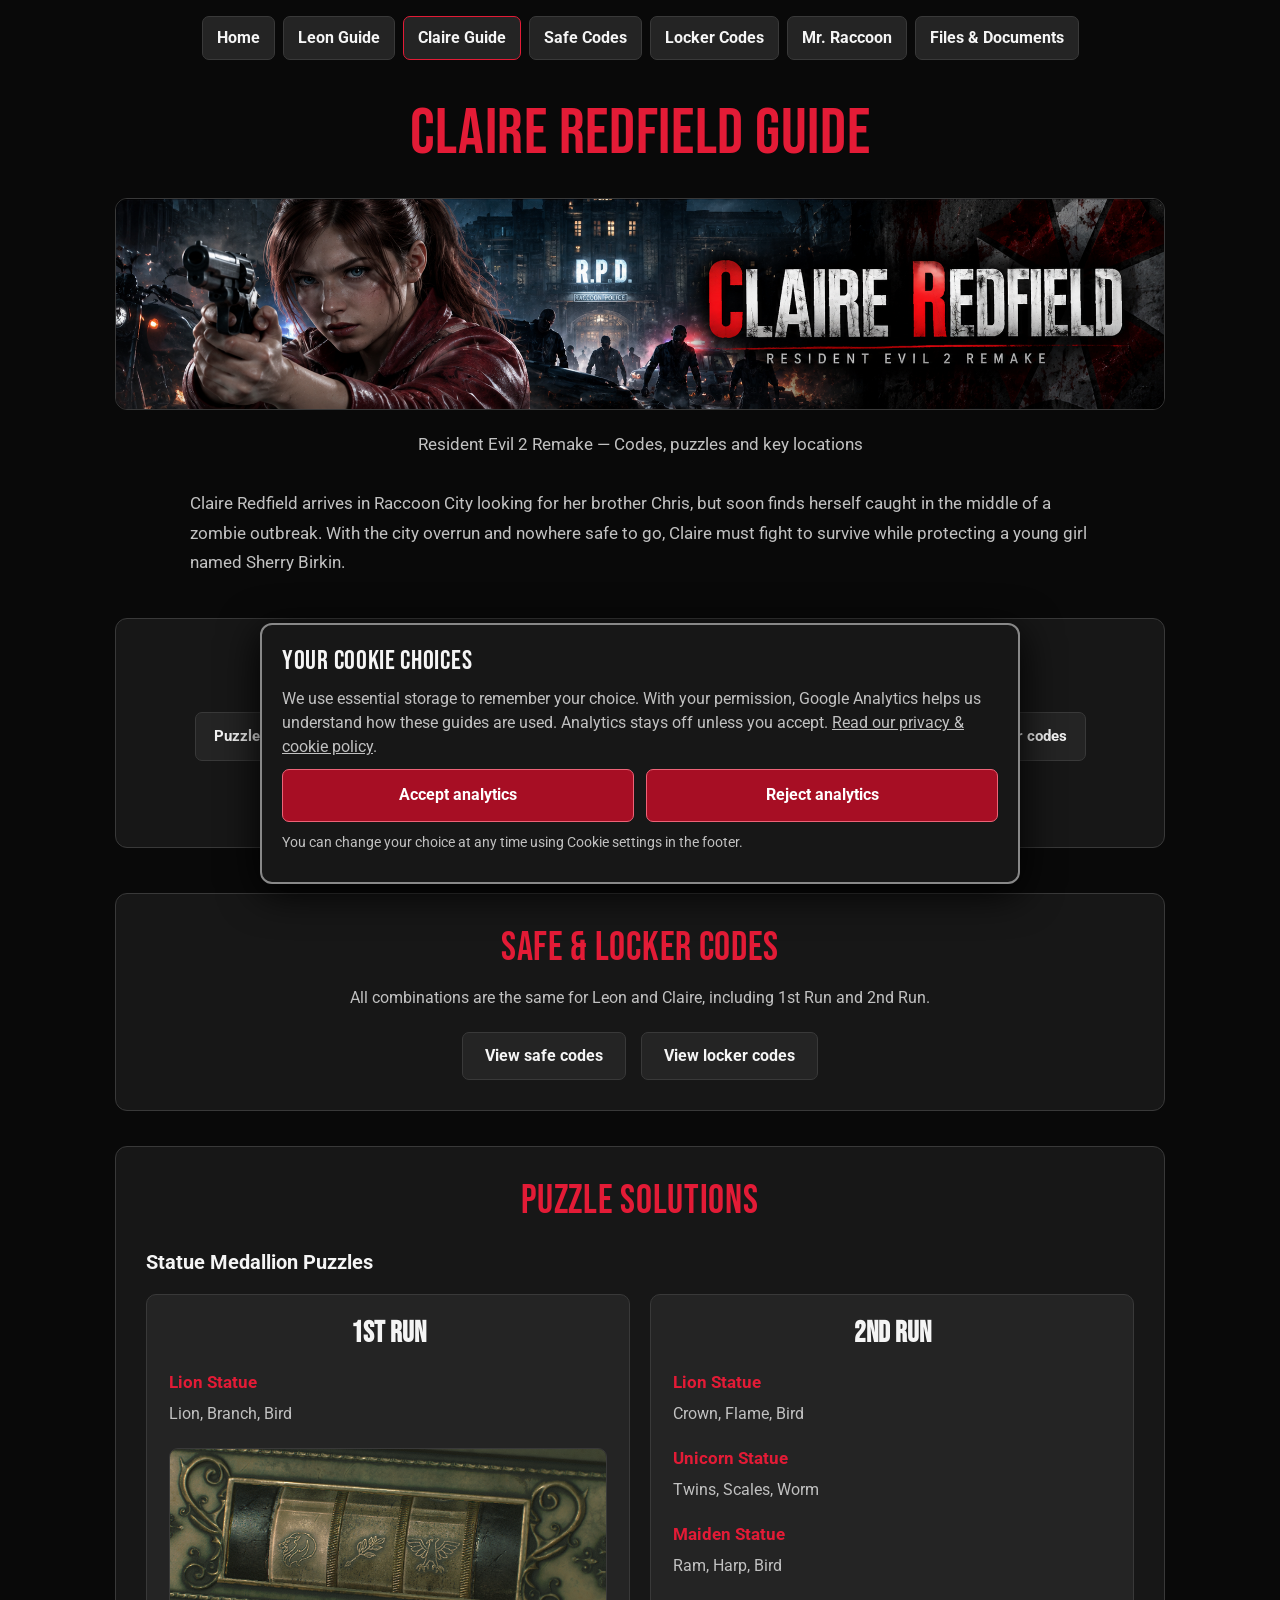
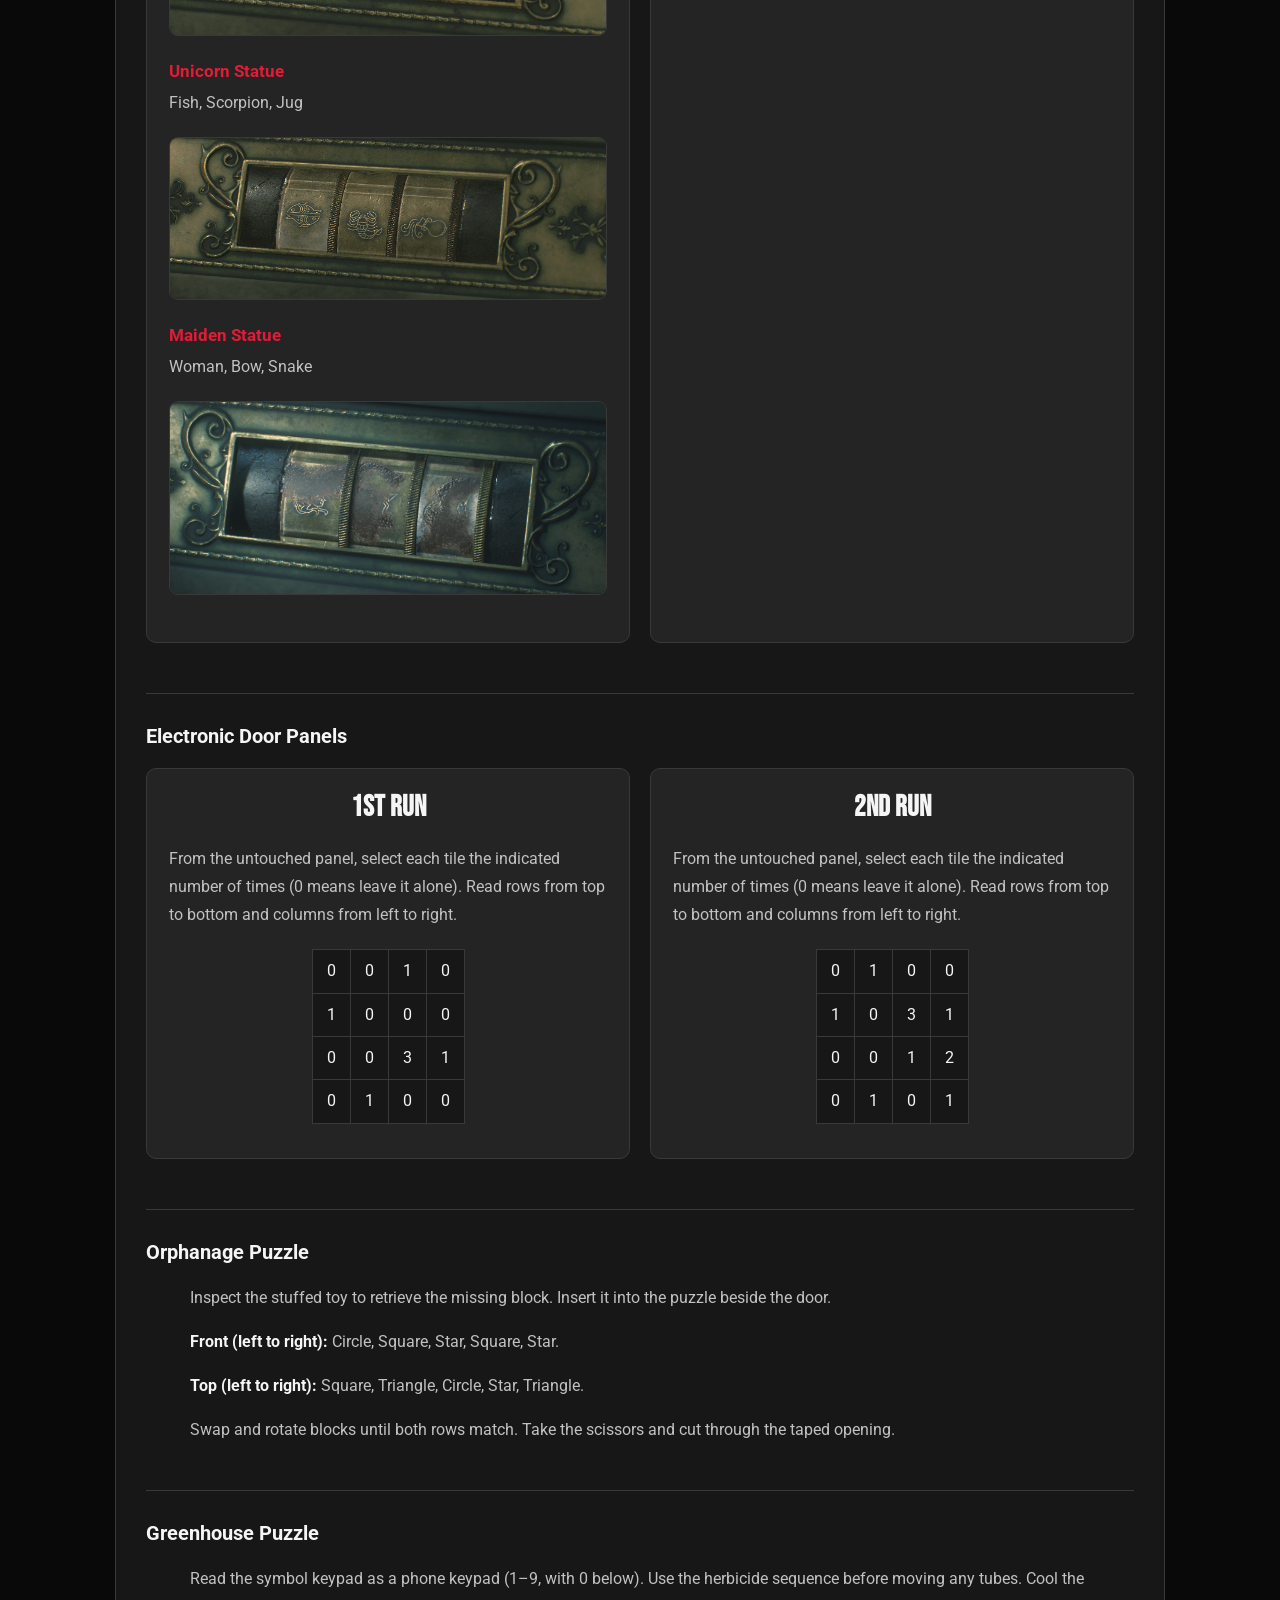
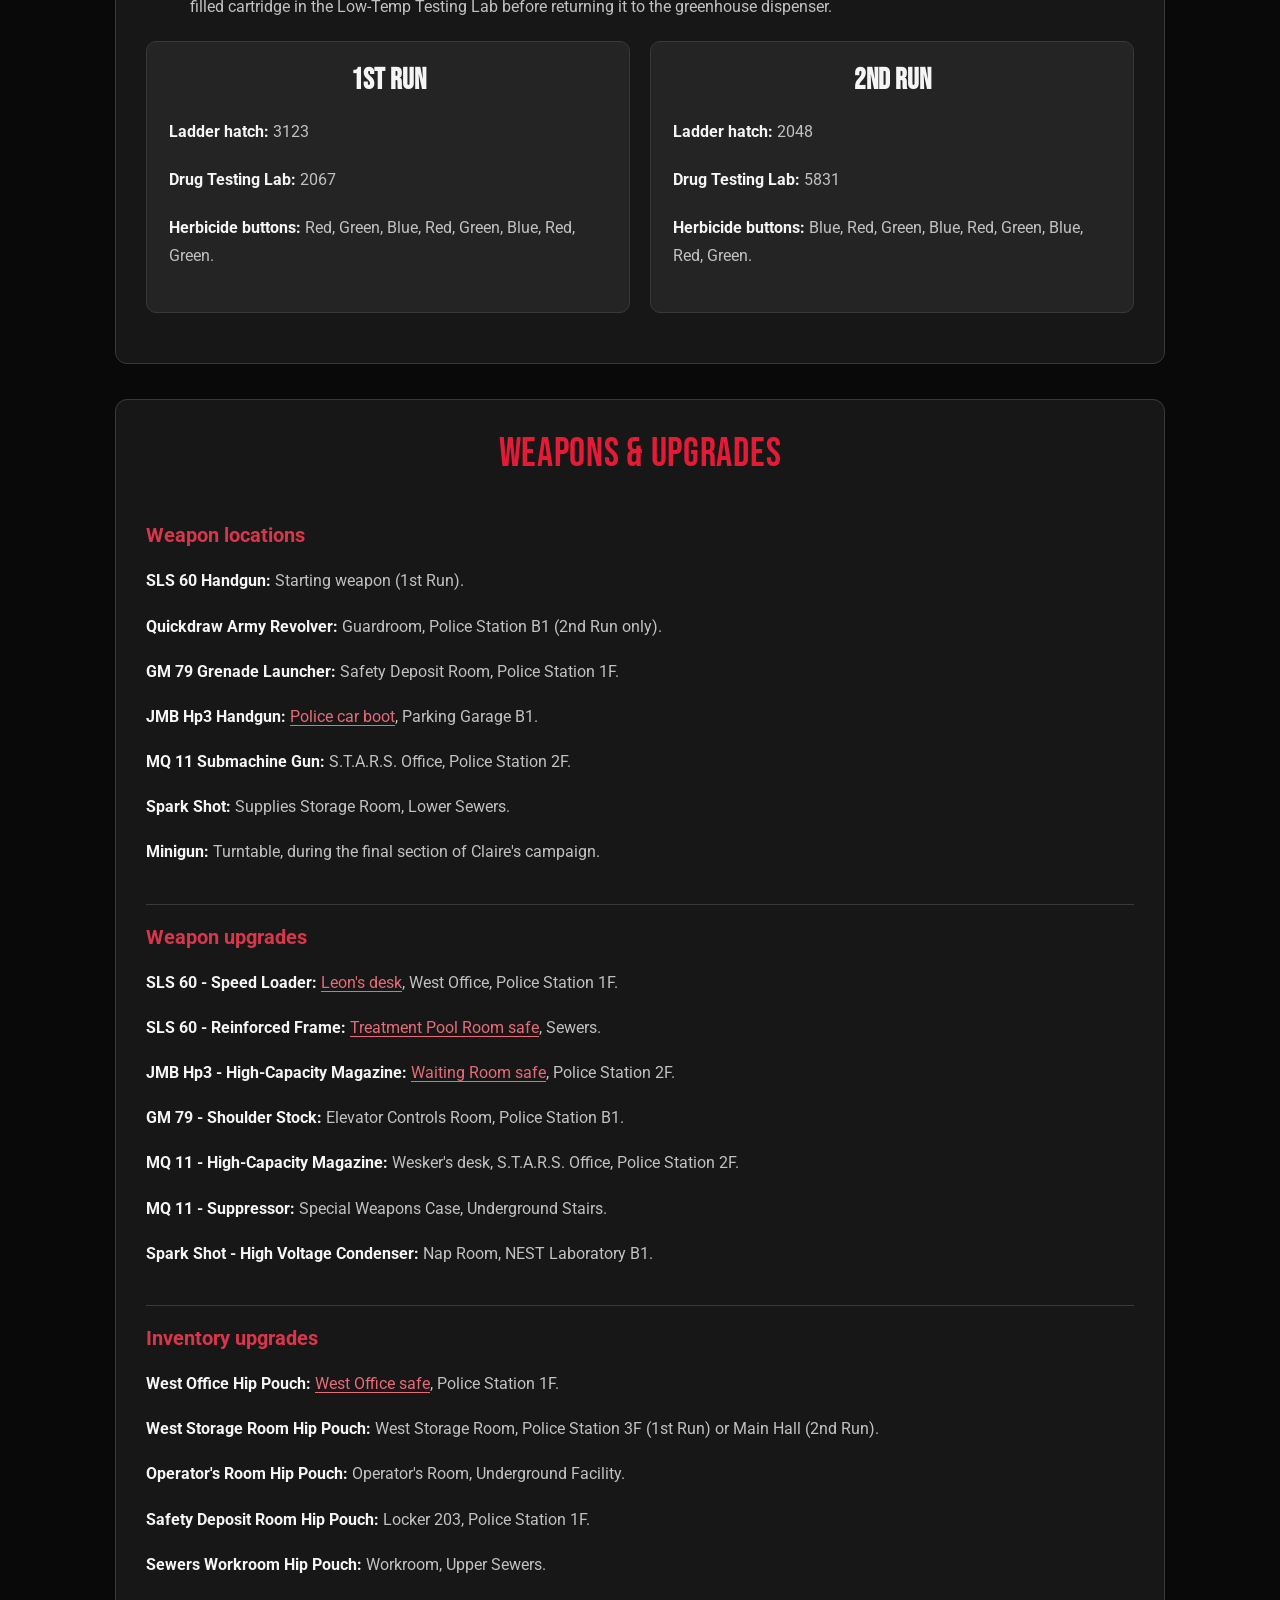
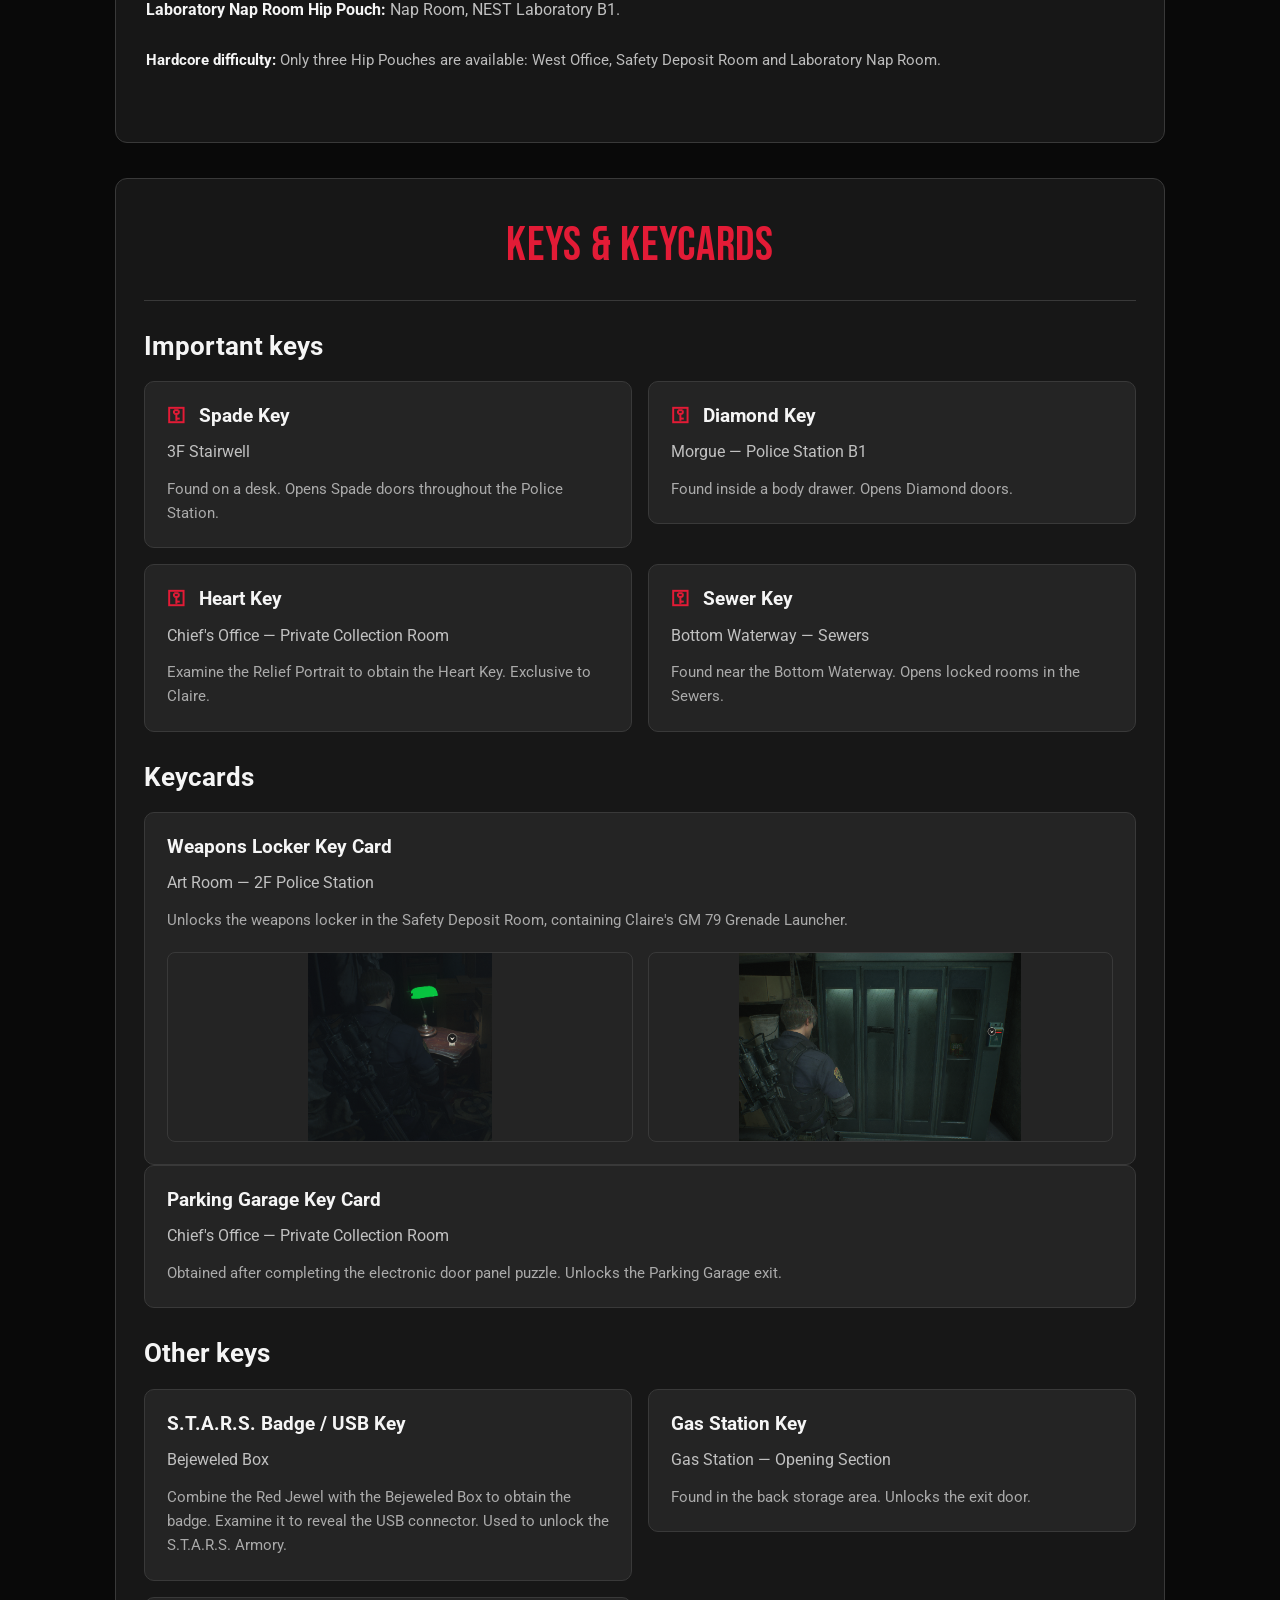
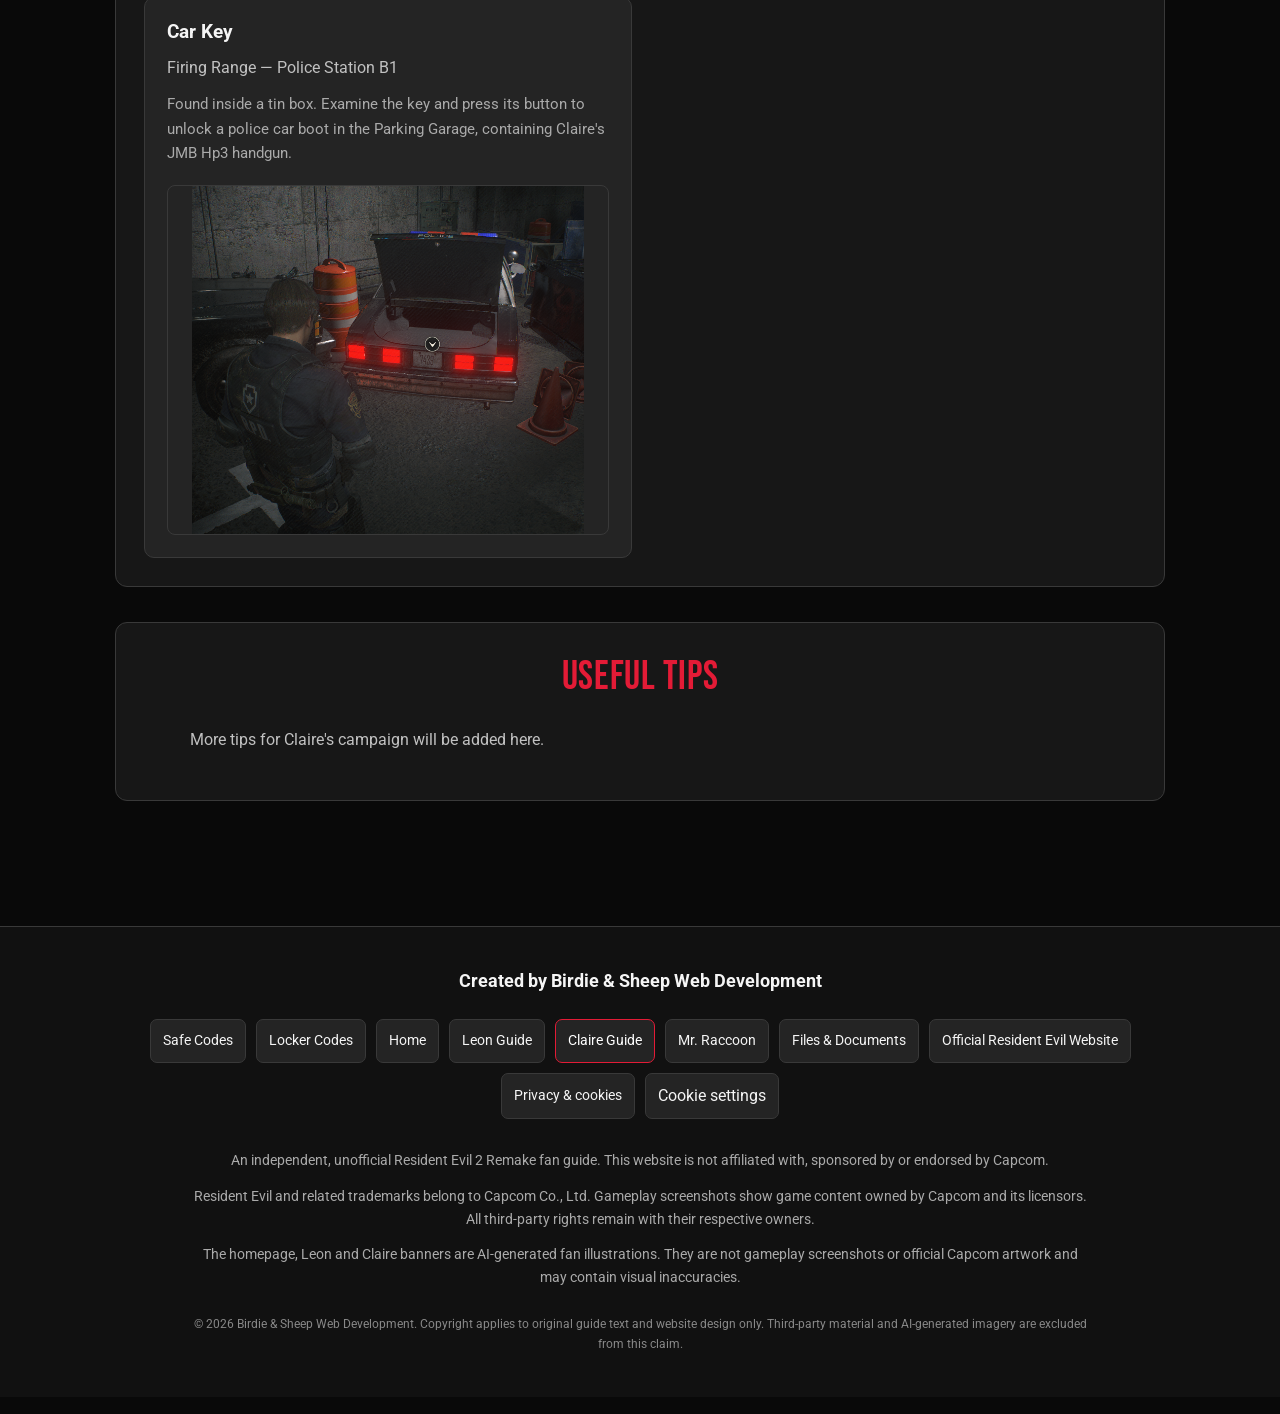
==== commit ece2a249: "Complete missing puzzle solutions, add safe screenshots, locker rewards and improve mobile layout" ====
--- a/claire.html
+++ b/claire.html
@@ -159,12 +159,12 @@
           <div class="run-container">
             <div class="run-box">
               <h4>1st Run</h4>
-              <p class="content-pending">Solution pending verification.</p>
+              <p>From the untouched panel, select each tile the indicated number of times (0 means leave it alone). Read rows from top to bottom and columns from left to right.</p><table class="circuit-grid" aria-label="Tile rotation counts"><tbody><tr><td>0</td><td>0</td><td>1</td><td>0</td></tr><tr><td>1</td><td>0</td><td>0</td><td>0</td></tr><tr><td>0</td><td>0</td><td>3</td><td>1</td></tr><tr><td>0</td><td>1</td><td>0</td><td>0</td></tr></tbody></table>
             </div>
 
             <div class="run-box">
               <h4>2nd Run</h4>
-              <p class="content-pending">Solution pending verification.</p>
+              <p>From the untouched panel, select each tile the indicated number of times (0 means leave it alone). Read rows from top to bottom and columns from left to right.</p><table class="circuit-grid" aria-label="Tile rotation counts"><tbody><tr><td>0</td><td>1</td><td>0</td><td>0</td></tr><tr><td>1</td><td>0</td><td>3</td><td>1</td></tr><tr><td>0</td><td>0</td><td>1</td><td>2</td></tr><tr><td>0</td><td>1</td><td>0</td><td>1</td></tr></tbody></table>
             </div>
           </div>
         </div>
@@ -172,22 +172,22 @@
         <!-- Orphanage puzzle -->
         <div class="puzzle-entry">
           <h3>Orphanage Puzzle</h3>
-          <p class="content-pending">Solution pending verification.</p>
+          <p>Inspect the stuffed toy to retrieve the missing block. Insert it into the puzzle beside the door.</p><p><strong>Front (left to right):</strong> Circle, Square, Star, Square, Star.</p><p><strong>Top (left to right):</strong> Square, Triangle, Circle, Star, Triangle.</p><p>Swap and rotate blocks until both rows match. Take the scissors and cut through the taped opening.</p>
         </div>
 
         <!-- Greenhouse puzzle -->
         <div class="puzzle-entry">
-          <h3>Greenhouse Puzzle</h3>
+          <h3>Greenhouse Puzzle</h3><p>Read the symbol keypad as a phone keypad (1–9, with 0 below). Use the herbicide sequence before moving any tubes. Cool the filled cartridge in the Low-Temp Testing Lab before returning it to the greenhouse dispenser.</p>
 
           <div class="run-container">
             <div class="run-box">
               <h4>1st Run</h4>
-              <p class="content-pending">Solution pending verification.</p>
+              <p><strong>Ladder hatch:</strong> 3123</p><p><strong>Drug Testing Lab:</strong> 2067</p><p><strong>Herbicide buttons:</strong> Red, Green, Blue, Red, Green, Blue, Red, Green.</p>
             </div>
 
             <div class="run-box">
               <h4>2nd Run</h4>
-              <p class="content-pending">Solution pending verification.</p>
+              <p><strong>Ladder hatch:</strong> 2048</p><p><strong>Drug Testing Lab:</strong> 5831</p><p><strong>Herbicide buttons:</strong> Blue, Red, Green, Blue, Red, Green, Blue, Red, Green.</p>
             </div>
           </div>
         </div>
--- a/style.css
+++ b/style.css
@@ -2008,3 +2008,11 @@
     min-height: 44px;
   }
 }
+
+/* Full-width code screenshots on mobile */
+@media (max-width: 768px) {
+  .locker-row img { width: 100%; max-width: 100%; height: auto; max-height: none; object-fit: contain; }
+}
+
+.circuit-grid { border-collapse: collapse; margin: 12px auto; }
+.circuit-grid td { border: 1px solid var(--border); padding: 8px 14px; text-align: center; color: var(--text); background: var(--surface); }
